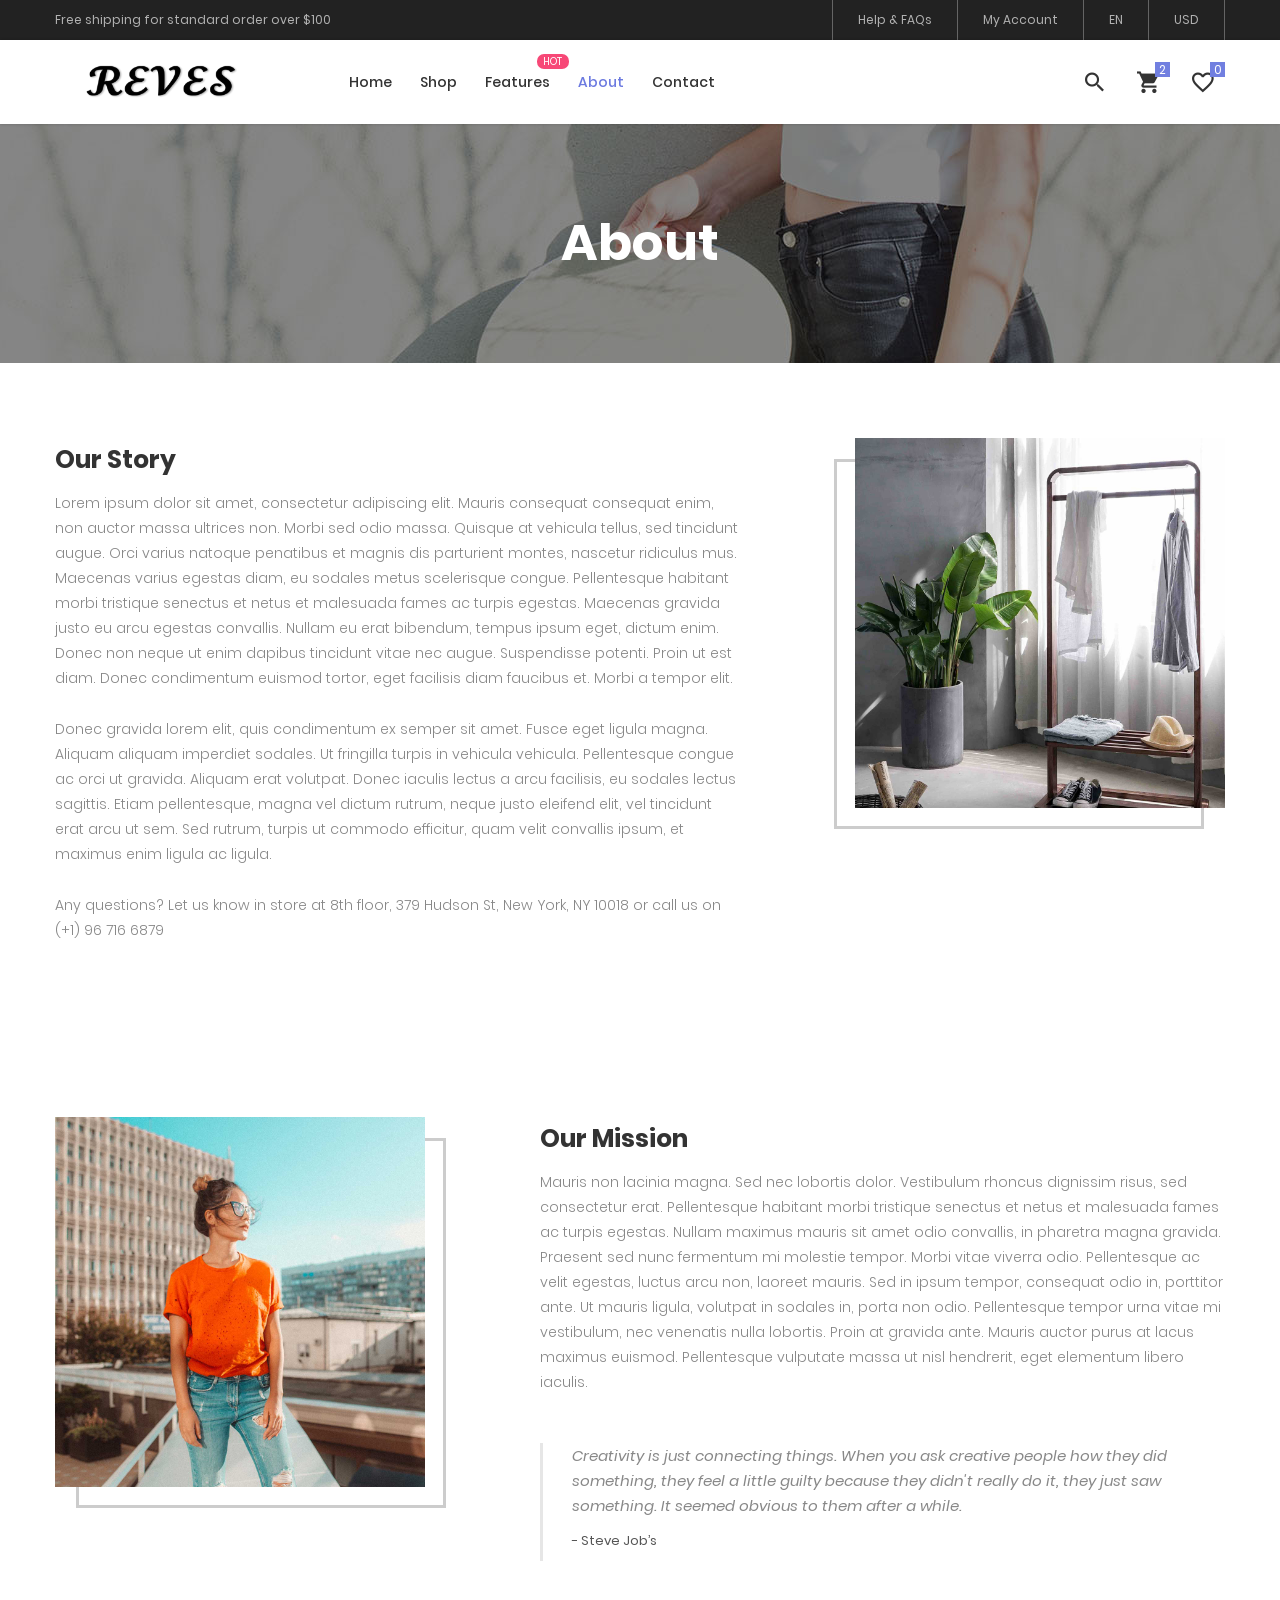
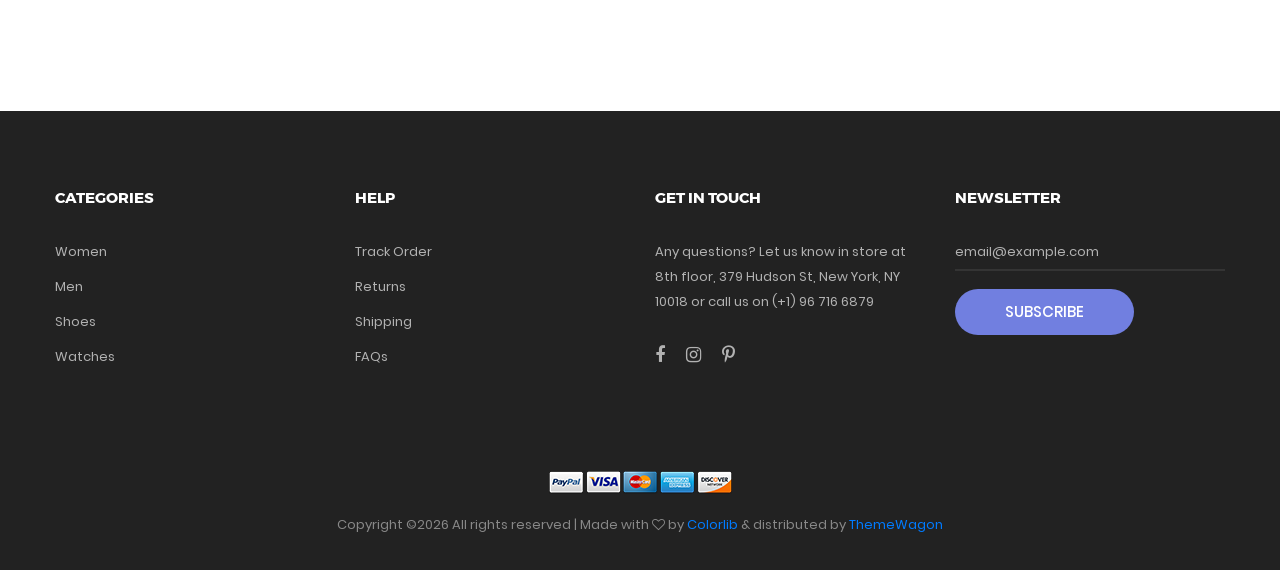
==== about.html @ f4c96cc5 "First Commit" ====
<!DOCTYPE html>
<html lang="en">
<head>
	<title>About</title>
	<meta charset="UTF-8">
	<meta name="viewport" content="width=device-width, initial-scale=1">
<!--===============================================================================================-->	
	<link rel="icon" type="image/png" href="images/icons/favicon.png"/>
<!--===============================================================================================-->
	<link rel="stylesheet" type="text/css" href="vendor/bootstrap/css/bootstrap.min.css">
<!--===============================================================================================-->
	<link rel="stylesheet" type="text/css" href="fonts/font-awesome-4.7.0/css/font-awesome.min.css">
<!--===============================================================================================-->
	<link rel="stylesheet" type="text/css" href="fonts/iconic/css/material-design-iconic-font.min.css">
<!--===============================================================================================-->
	<link rel="stylesheet" type="text/css" href="fonts/linearicons-v1.0.0/icon-font.min.css">
<!--===============================================================================================-->
	<link rel="stylesheet" type="text/css" href="vendor/animate/animate.css">
<!--===============================================================================================-->	
	<link rel="stylesheet" type="text/css" href="vendor/css-hamburgers/hamburgers.min.css">
<!--===============================================================================================-->
	<link rel="stylesheet" type="text/css" href="vendor/animsition/css/animsition.min.css">
<!--===============================================================================================-->
	<link rel="stylesheet" type="text/css" href="vendor/select2/select2.min.css">
<!--===============================================================================================-->
	<link rel="stylesheet" type="text/css" href="vendor/perfect-scrollbar/perfect-scrollbar.css">
<!--===============================================================================================-->
	<link rel="stylesheet" type="text/css" href="css/util.css">
	<link rel="stylesheet" type="text/css" href="css/main.css">
<!--===============================================================================================-->
</head>
<body class="animsition">
	
	<!-- Header -->
	<header class="header-v4">
		<!-- Header desktop -->
		<div class="container-menu-desktop">
			<!-- Topbar -->
			<div class="top-bar">
				<div class="content-topbar flex-sb-m h-full container">
					<div class="left-top-bar">
						Free shipping for standard order over $100
					</div>

					<div class="right-top-bar flex-w h-full">
						<a href="#" class="flex-c-m trans-04 p-lr-25">
							Help & FAQs
						</a>

						<a href="#" class="flex-c-m trans-04 p-lr-25">
							My Account
						</a>

						<a href="#" class="flex-c-m trans-04 p-lr-25">
							EN
						</a>

						<a href="#" class="flex-c-m trans-04 p-lr-25">
							USD
						</a>
					</div>
				</div>
			</div>

			<div class="wrap-menu-desktop how-shadow1">
				<nav class="limiter-menu-desktop container">
					
					<!-- Logo desktop -->		
					<a href="#" class="logo">
						<img src="images/icons/logo-01.png" alt="IMG-LOGO">
					</a>

					<!-- Menu desktop -->
					<div class="menu-desktop">
						<ul class="main-menu">
							<li>
								<a href="index.html">Home</a>
								<ul class="sub-menu">
									<li><a href="index.html">Homepage 1</a></li>
									<li><a href="home-02.html">Homepage 2</a></li>
									<li><a href="home-03.html">Homepage 3</a></li>
								</ul>
							</li>

							<li>
								<a href="product.html">Shop</a>
							</li>

							<li class="label1" data-label1="hot">
								<a href="shoping-cart.html">Features</a>
							</li>

							<li class="active-menu">
								<a href="about.html">About</a>
							</li>

							<li>
								<a href="contact.html">Contact</a>
							</li>
						</ul>
					</div>	

					<!-- Icon header -->
					<div class="wrap-icon-header flex-w flex-r-m">
						<div class="icon-header-item cl2 hov-cl1 trans-04 p-l-22 p-r-11 js-show-modal-search">
							<i class="zmdi zmdi-search"></i>
						</div>

						<div class="icon-header-item cl2 hov-cl1 trans-04 p-l-22 p-r-11 icon-header-noti js-show-cart" data-notify="2">
							<i class="zmdi zmdi-shopping-cart"></i>
						</div>

						<a href="#" class="icon-header-item cl2 hov-cl1 trans-04 p-l-22 p-r-11 icon-header-noti" data-notify="0">
							<i class="zmdi zmdi-favorite-outline"></i>
						</a>
					</div>
				</nav>
			</div>	
		</div>

		<!-- Header Mobile -->
		<div class="wrap-header-mobile">
			<!-- Logo moblie -->		
			<div class="logo-mobile">
				<a href="index.html"><img src="images/icons/logo-01.png" alt="IMG-LOGO"></a>
			</div>

			<!-- Icon header -->
			<div class="wrap-icon-header flex-w flex-r-m m-r-15">
				<div class="icon-header-item cl2 hov-cl1 trans-04 p-r-11 js-show-modal-search">
					<i class="zmdi zmdi-search"></i>
				</div>

				<div class="icon-header-item cl2 hov-cl1 trans-04 p-r-11 p-l-10 icon-header-noti js-show-cart" data-notify="2">
					<i class="zmdi zmdi-shopping-cart"></i>
				</div>

				<a href="#" class="dis-block icon-header-item cl2 hov-cl1 trans-04 p-r-11 p-l-10 icon-header-noti" data-notify="0">
					<i class="zmdi zmdi-favorite-outline"></i>
				</a>
			</div>

			<!-- Button show menu -->
			<div class="btn-show-menu-mobile hamburger hamburger--squeeze">
				<span class="hamburger-box">
					<span class="hamburger-inner"></span>
				</span>
			</div>
		</div>


		<!-- Menu Mobile -->
		<div class="menu-mobile">
			<ul class="topbar-mobile">
				<li>
					<div class="left-top-bar">
						Free shipping for standard order over $100
					</div>
				</li>

				<li>
					<div class="right-top-bar flex-w h-full">
						<a href="#" class="flex-c-m p-lr-10 trans-04">
							Help & FAQs
						</a>

						<a href="#" class="flex-c-m p-lr-10 trans-04">
							My Account
						</a>

						<a href="#" class="flex-c-m p-lr-10 trans-04">
							EN
						</a>

						<a href="#" class="flex-c-m p-lr-10 trans-04">
							USD
						</a>
					</div>
				</li>
			</ul>

			<ul class="main-menu-m">
				<li>
					<a href="index.html">Home</a>
					<ul class="sub-menu-m">
						<li><a href="index.html">Homepage 1</a></li>
						<li><a href="home-02.html">Homepage 2</a></li>
						<li><a href="home-03.html">Homepage 3</a></li>
					</ul>
					<span class="arrow-main-menu-m">
						<i class="fa fa-angle-right" aria-hidden="true"></i>
					</span>
				</li>

				<li>
					<a href="product.html">Shop</a>
				</li>

				<li>
					<a href="shoping-cart.html" class="label1 rs1" data-label1="hot">Features</a>
				</li>

				<li>
					<a href="blog.html">Blog</a>
				</li>

				<li>
					<a href="about.html">About</a>
				</li>

				<li>
					<a href="contact.html">Contact</a>
				</li>
			</ul>
		</div>

		<!-- Modal Search -->
		<div class="modal-search-header flex-c-m trans-04 js-hide-modal-search">
			<div class="container-search-header">
				<button class="flex-c-m btn-hide-modal-search trans-04 js-hide-modal-search">
					<img src="images/icons/icon-close2.png" alt="CLOSE">
				</button>

				<form class="wrap-search-header flex-w p-l-15">
					<button class="flex-c-m trans-04">
						<i class="zmdi zmdi-search"></i>
					</button>
					<input class="plh3" type="text" name="search" placeholder="Search...">
				</form>
			</div>
		</div>
	</header>

	<!-- Cart -->
	<div class="wrap-header-cart js-panel-cart">
		<div class="s-full js-hide-cart"></div>

		<div class="header-cart flex-col-l p-l-65 p-r-25">
			<div class="header-cart-title flex-w flex-sb-m p-b-8">
				<span class="mtext-103 cl2">
					Your Cart
				</span>

				<div class="fs-35 lh-10 cl2 p-lr-5 pointer hov-cl1 trans-04 js-hide-cart">
					<i class="zmdi zmdi-close"></i>
				</div>
			</div>
			
			<div class="header-cart-content flex-w js-pscroll">
				<ul class="header-cart-wrapitem w-full">
					<li class="header-cart-item flex-w flex-t m-b-12">
						<div class="header-cart-item-img">
							<img src="images/item-cart-01.jpg" alt="IMG">
						</div>

						<div class="header-cart-item-txt p-t-8">
							<a href="#" class="header-cart-item-name m-b-18 hov-cl1 trans-04">
								White Shirt Pleat
							</a>

							<span class="header-cart-item-info">
								1 x $19.00
							</span>
						</div>
					</li>

					<li class="header-cart-item flex-w flex-t m-b-12">
						<div class="header-cart-item-img">
							<img src="images/item-cart-02.jpg" alt="IMG">
						</div>

						<div class="header-cart-item-txt p-t-8">
							<a href="#" class="header-cart-item-name m-b-18 hov-cl1 trans-04">
								Converse All Star
							</a>

							<span class="header-cart-item-info">
								1 x $39.00
							</span>
						</div>
					</li>

					<li class="header-cart-item flex-w flex-t m-b-12">
						<div class="header-cart-item-img">
							<img src="images/item-cart-03.jpg" alt="IMG">
						</div>

						<div class="header-cart-item-txt p-t-8">
							<a href="#" class="header-cart-item-name m-b-18 hov-cl1 trans-04">
								Nixon Porter Leather
							</a>

							<span class="header-cart-item-info">
								1 x $17.00
							</span>
						</div>
					</li>
				</ul>
				
				<div class="w-full">
					<div class="header-cart-total w-full p-tb-40">
						Total: $75.00
					</div>

					<div class="header-cart-buttons flex-w w-full">
						<a href="shoping-cart.html" class="flex-c-m stext-101 cl0 size-107 bg3 bor2 hov-btn3 p-lr-15 trans-04 m-r-8 m-b-10">
							View Cart
						</a>

						<a href="shoping-cart.html" class="flex-c-m stext-101 cl0 size-107 bg3 bor2 hov-btn3 p-lr-15 trans-04 m-b-10">
							Check Out
						</a>
					</div>
				</div>
			</div>
		</div>
	</div>


	<!-- Title page -->
	<section class="bg-img1 txt-center p-lr-15 p-tb-92" style="background-image: url('images/bg-01.jpg');">
		<h2 class="ltext-105 cl0 txt-center">
			About
		</h2>
	</section>	


	<!-- Content page -->
	<section class="bg0 p-t-75 p-b-120">
		<div class="container">
			<div class="row p-b-148">
				<div class="col-md-7 col-lg-8">
					<div class="p-t-7 p-r-85 p-r-15-lg p-r-0-md">
						<h3 class="mtext-111 cl2 p-b-16">
							Our Story
						</h3>

						<p class="stext-113 cl6 p-b-26">
							Lorem ipsum dolor sit amet, consectetur adipiscing elit. Mauris consequat consequat enim, non auctor massa ultrices non. Morbi sed odio massa. Quisque at vehicula tellus, sed tincidunt augue. Orci varius natoque penatibus et magnis dis parturient montes, nascetur ridiculus mus. Maecenas varius egestas diam, eu sodales metus scelerisque congue. Pellentesque habitant morbi tristique senectus et netus et malesuada fames ac turpis egestas. Maecenas gravida justo eu arcu egestas convallis. Nullam eu erat bibendum, tempus ipsum eget, dictum enim. Donec non neque ut enim dapibus tincidunt vitae nec augue. Suspendisse potenti. Proin ut est diam. Donec condimentum euismod tortor, eget facilisis diam faucibus et. Morbi a tempor elit.
						</p>

						<p class="stext-113 cl6 p-b-26">
							Donec gravida lorem elit, quis condimentum ex semper sit amet. Fusce eget ligula magna. Aliquam aliquam imperdiet sodales. Ut fringilla turpis in vehicula vehicula. Pellentesque congue ac orci ut gravida. Aliquam erat volutpat. Donec iaculis lectus a arcu facilisis, eu sodales lectus sagittis. Etiam pellentesque, magna vel dictum rutrum, neque justo eleifend elit, vel tincidunt erat arcu ut sem. Sed rutrum, turpis ut commodo efficitur, quam velit convallis ipsum, et maximus enim ligula ac ligula. 
						</p>

						<p class="stext-113 cl6 p-b-26">
							Any questions? Let us know in store at 8th floor, 379 Hudson St, New York, NY 10018 or call us on (+1) 96 716 6879
						</p>
					</div>
				</div>

				<div class="col-11 col-md-5 col-lg-4 m-lr-auto">
					<div class="how-bor1 ">
						<div class="hov-img0">
							<img src="images/about-01.jpg" alt="IMG">
						</div>
					</div>
				</div>
			</div>
			
			<div class="row">
				<div class="order-md-2 col-md-7 col-lg-8 p-b-30">
					<div class="p-t-7 p-l-85 p-l-15-lg p-l-0-md">
						<h3 class="mtext-111 cl2 p-b-16">
							Our Mission
						</h3>

						<p class="stext-113 cl6 p-b-26">
							Mauris non lacinia magna. Sed nec lobortis dolor. Vestibulum rhoncus dignissim risus, sed consectetur erat. Pellentesque habitant morbi tristique senectus et netus et malesuada fames ac turpis egestas. Nullam maximus mauris sit amet odio convallis, in pharetra magna gravida. Praesent sed nunc fermentum mi molestie tempor. Morbi vitae viverra odio. Pellentesque ac velit egestas, luctus arcu non, laoreet mauris. Sed in ipsum tempor, consequat odio in, porttitor ante. Ut mauris ligula, volutpat in sodales in, porta non odio. Pellentesque tempor urna vitae mi vestibulum, nec venenatis nulla lobortis. Proin at gravida ante. Mauris auctor purus at lacus maximus euismod. Pellentesque vulputate massa ut nisl hendrerit, eget elementum libero iaculis.
						</p>

						<div class="bor16 p-l-29 p-b-9 m-t-22">
							<p class="stext-114 cl6 p-r-40 p-b-11">
								Creativity is just connecting things. When you ask creative people how they did something, they feel a little guilty because they didn't really do it, they just saw something. It seemed obvious to them after a while.
							</p>

							<span class="stext-111 cl8">
								- Steve Job’s 
							</span>
						</div>
					</div>
				</div>

				<div class="order-md-1 col-11 col-md-5 col-lg-4 m-lr-auto p-b-30">
					<div class="how-bor2">
						<div class="hov-img0">
							<img src="images/about-02.jpg" alt="IMG">
						</div>
					</div>
				</div>
			</div>
		</div>
	</section>	
	
		

	<!-- Footer -->
	<footer class="bg3 p-t-75 p-b-32">
		<div class="container">
			<div class="row">
				<div class="col-sm-6 col-lg-3 p-b-50">
					<h4 class="stext-301 cl0 p-b-30">
						Categories
					</h4>

					<ul>
						<li class="p-b-10">
							<a href="#" class="stext-107 cl7 hov-cl1 trans-04">
								Women
							</a>
						</li>

						<li class="p-b-10">
							<a href="#" class="stext-107 cl7 hov-cl1 trans-04">
								Men
							</a>
						</li>

						<li class="p-b-10">
							<a href="#" class="stext-107 cl7 hov-cl1 trans-04">
								Shoes
							</a>
						</li>

						<li class="p-b-10">
							<a href="#" class="stext-107 cl7 hov-cl1 trans-04">
								Watches
							</a>
						</li>
					</ul>
				</div>

				<div class="col-sm-6 col-lg-3 p-b-50">
					<h4 class="stext-301 cl0 p-b-30">
						Help
					</h4>

					<ul>
						<li class="p-b-10">
							<a href="#" class="stext-107 cl7 hov-cl1 trans-04">
								Track Order
							</a>
						</li>

						<li class="p-b-10">
							<a href="#" class="stext-107 cl7 hov-cl1 trans-04">
								Returns 
							</a>
						</li>

						<li class="p-b-10">
							<a href="#" class="stext-107 cl7 hov-cl1 trans-04">
								Shipping
							</a>
						</li>

						<li class="p-b-10">
							<a href="#" class="stext-107 cl7 hov-cl1 trans-04">
								FAQs
							</a>
						</li>
					</ul>
				</div>

				<div class="col-sm-6 col-lg-3 p-b-50">
					<h4 class="stext-301 cl0 p-b-30">
						GET IN TOUCH
					</h4>

					<p class="stext-107 cl7 size-201">
						Any questions? Let us know in store at 8th floor, 379 Hudson St, New York, NY 10018 or call us on (+1) 96 716 6879
					</p>

					<div class="p-t-27">
						<a href="#" class="fs-18 cl7 hov-cl1 trans-04 m-r-16">
							<i class="fa fa-facebook"></i>
						</a>

						<a href="#" class="fs-18 cl7 hov-cl1 trans-04 m-r-16">
							<i class="fa fa-instagram"></i>
						</a>

						<a href="#" class="fs-18 cl7 hov-cl1 trans-04 m-r-16">
							<i class="fa fa-pinterest-p"></i>
						</a>
					</div>
				</div>

				<div class="col-sm-6 col-lg-3 p-b-50">
					<h4 class="stext-301 cl0 p-b-30">
						Newsletter
					</h4>

					<form>
						<div class="wrap-input1 w-full p-b-4">
							<input class="input1 bg-none plh1 stext-107 cl7" type="text" name="email" placeholder="email@example.com">
							<div class="focus-input1 trans-04"></div>
						</div>

						<div class="p-t-18">
							<button class="flex-c-m stext-101 cl0 size-103 bg1 bor1 hov-btn2 p-lr-15 trans-04">
								Subscribe
							</button>
						</div>
					</form>
				</div>
			</div>

			<div class="p-t-40">
				<div class="flex-c-m flex-w p-b-18">
					<a href="#" class="m-all-1">
						<img src="images/icons/icon-pay-01.png" alt="ICON-PAY">
					</a>

					<a href="#" class="m-all-1">
						<img src="images/icons/icon-pay-02.png" alt="ICON-PAY">
					</a>

					<a href="#" class="m-all-1">
						<img src="images/icons/icon-pay-03.png" alt="ICON-PAY">
					</a>

					<a href="#" class="m-all-1">
						<img src="images/icons/icon-pay-04.png" alt="ICON-PAY">
					</a>

					<a href="#" class="m-all-1">
						<img src="images/icons/icon-pay-05.png" alt="ICON-PAY">
					</a>
				</div>

				<p class="stext-107 cl6 txt-center">
					<!-- Link back to Colorlib can't be removed. Template is licensed under CC BY 3.0. -->
Copyright &copy;<script>document.write(new Date().getFullYear());</script> All rights reserved | Made with <i class="fa fa-heart-o" aria-hidden="true"></i> by <a href="https://colorlib.com" target="_blank">Colorlib</a> &amp; distributed by <a href="https://themewagon.com" target="_blank">ThemeWagon</a>
<!-- Link back to Colorlib can't be removed. Template is licensed under CC BY 3.0. -->

				</p>
			</div>
		</div>
	</footer>


	<!-- Back to top -->
	<div class="btn-back-to-top" id="myBtn">
		<span class="symbol-btn-back-to-top">
			<i class="zmdi zmdi-chevron-up"></i>
		</span>
	</div>

<!--===============================================================================================-->	
	<script src="vendor/jquery/jquery-3.2.1.min.js"></script>
<!--===============================================================================================-->
	<script src="vendor/animsition/js/animsition.min.js"></script>
<!--===============================================================================================-->
	<script src="vendor/bootstrap/js/popper.js"></script>
	<script src="vendor/bootstrap/js/bootstrap.min.js"></script>
<!--===============================================================================================-->
	<script src="vendor/select2/select2.min.js"></script>
	<script>
		$(".js-select2").each(function(){
			$(this).select2({
				minimumResultsForSearch: 20,
				dropdownParent: $(this).next('.dropDownSelect2')
			});
		})
	</script>
<!--===============================================================================================-->
	<script src="vendor/MagnificPopup/jquery.magnific-popup.min.js"></script>
<!--===============================================================================================-->
	<script src="vendor/perfect-scrollbar/perfect-scrollbar.min.js"></script>
	<script>
		$('.js-pscroll').each(function(){
			$(this).css('position','relative');
			$(this).css('overflow','hidden');
			var ps = new PerfectScrollbar(this, {
				wheelSpeed: 1,
				scrollingThreshold: 1000,
				wheelPropagation: false,
			});

			$(window).on('resize', function(){
				ps.update();
			})
		});
	</script>
<!--===============================================================================================-->
	<script src="js/main.js"></script>
	
</body>
</html>
---- fonts/iconic/css/material-design-iconic-font.min.css ----
@font-face{font-family:Material-Design-Iconic-Font;src:url(../fonts/Material-Design-Iconic-Font.woff2?v=2.2.0) format('woff2'),url(../fonts/Material-Design-Iconic-Font.woff?v=2.2.0) format('woff'),url(../fonts/Material-Design-Iconic-Font.ttf?v=2.2.0) format('truetype')}.zmdi{display:inline-block;font:normal normal normal 14px/1 'Material-Design-Iconic-Font';font-size:inherit;text-rendering:auto;-webkit-font-smoothing:antialiased;-moz-osx-font-smoothing:grayscale}.zmdi-hc-lg{font-size:1.33333333em;line-height:.75em;vertical-align:-15%}.zmdi-hc-2x{font-size:2em}.zmdi-hc-3x{font-size:3em}.zmdi-hc-4x{font-size:4em}.zmdi-hc-5x{font-size:5em}.zmdi-hc-fw{width:1.28571429em;text-align:center}.zmdi-hc-ul{padding-left:0;margin-left:2.14285714em;list-style-type:none}.zmdi-hc-ul>li{position:relative}.zmdi-hc-li{position:absolute;left:-2.14285714em;width:2.14285714em;top:.14285714em;text-align:center}.zmdi-hc-li.zmdi-hc-lg{left:-1.85714286em}.zmdi-hc-border{padding:.1em .25em;border:solid .1em #9e9e9e;border-radius:2px}.zmdi-hc-border-circle{padding:.1em .25em;border:solid .1em #9e9e9e;border-radius:50%}.zmdi.pull-left{float:left;margin-right:.15em}.zmdi.pull-right{float:right;margin-left:.15em}.zmdi-hc-spin{-webkit-animation:zmdi-spin 1.5s infinite linear;animation:zmdi-spin 1.5s infinite linear}.zmdi-hc-spin-reverse{-webkit-animation:zmdi-spin-reverse 1.5s infinite linear;animation:zmdi-spin-reverse 1.5s infinite linear}@-webkit-keyframes zmdi-spin{0%{-webkit-transform:rotate(0deg);transform:rotate(0deg)}100%{-webkit-transform:rotate(359deg);transform:rotate(359deg)}}@keyframes zmdi-spin{0%{-webkit-transform:rotate(0deg);transform:rotate(0deg)}100%{-webkit-transform:rotate(359deg);transform:rotate(359deg)}}@-webkit-keyframes zmdi-spin-reverse{0%{-webkit-transform:rotate(0deg);transform:rotate(0deg)}100%{-webkit-transform:rotate(-359deg);transform:rotate(-359deg)}}@keyframes zmdi-spin-reverse{0%{-webkit-transform:rotate(0deg);transform:rotate(0deg)}100%{-webkit-transform:rotate(-359deg);transform:rotate(-359deg)}}.zmdi-hc-rotate-90{-webkit-transform:rotate(90deg);-ms-transform:rotate(90deg);transform:rotate(90deg)}.zmdi-hc-rotate-180{-webkit-transform:rotate(180deg);-ms-transform:rotate(180deg);transform:rotate(180deg)}.zmdi-hc-rotate-270{-webkit-transform:rotate(270deg);-ms-transform:rotate(270deg);transform:rotate(270deg)}.zmdi-hc-flip-horizontal{-webkit-transform:scale(-1,1);-ms-transform:scale(-1,1);transform:scale(-1,1)}.zmdi-hc-flip-vertical{-webkit-transform:scale(1,-1);-ms-transform:scale(1,-1);transform:scale(1,-1)}.zmdi-hc-stack{position:relative;display:inline-block;width:2em;height:2em;line-height:2em;vertical-align:middle}.zmdi-hc-stack-1x,.zmdi-hc-stack-2x{position:absolute;left:0;width:100%;text-align:center}.zmdi-hc-stack-1x{line-height:inherit}.zmdi-hc-stack-2x{font-size:2em}.zmdi-hc-inverse{color:#fff}.zmdi-3d-rotation:before{content:'\f101'}.zmdi-airplane-off:before{content:'\f102'}.zmdi-airplane:before{content:'\f103'}.zmdi-album:before{content:'\f104'}.zmdi-archive:before{content:'\f105'}.zmdi-assignment-account:before{content:'\f106'}.zmdi-assignment-alert:before{content:'\f107'}.zmdi-assignment-check:before{content:'\f108'}.zmdi-assignment-o:before{content:'\f109'}.zmdi-assignment-return:before{content:'\f10a'}.zmdi-assignment-returned:before{content:'\f10b'}.zmdi-assignment:before{content:'\f10c'}.zmdi-attachment-alt:before{content:'\f10d'}.zmdi-attachment:before{content:'\f10e'}.zmdi-audio:before{content:'\f10f'}.zmdi-badge-check:before{content:'\f110'}.zmdi-balance-wallet:before{content:'\f111'}.zmdi-balance:before{content:'\f112'}.zmdi-battery-alert:before{content:'\f113'}.zmdi-battery-flash:before{content:'\f114'}.zmdi-battery-unknown:before{content:'\f115'}.zmdi-battery:before{content:'\f116'}.zmdi-bike:before{content:'\f117'}.zmdi-block-alt:before{content:'\f118'}.zmdi-block:before{content:'\f119'}.zmdi-boat:before{content:'\f11a'}.zmdi-book-image:before{content:'\f11b'}.zmdi-book:before{content:'\f11c'}.zmdi-bookmark-outline:before{content:'\f11d'}.zmdi-bookmark:before{content:'\f11e'}.zmdi-brush:before{content:'\f11f'}.zmdi-bug:before{content:'\f120'}.zmdi-bus:before{content:'\f121'}.zmdi-cake:before{content:'\f122'}.zmdi-car-taxi:before{content:'\f123'}.zmdi-car-wash:before{content:'\f124'}.zmdi-car:before{content:'\f125'}.zmdi-card-giftcard:before{content:'\f126'}.zmdi-card-membership:before{content:'\f127'}.zmdi-card-travel:before{content:'\f128'}.zmdi-card:before{content:'\f129'}.zmdi-case-check:before{content:'\f12a'}.zmdi-case-download:before{content:'\f12b'}.zmdi-case-play:before{content:'\f12c'}.zmdi-case:before{content:'\f12d'}.zmdi-cast-connected:before{content:'\f12e'}.zmdi-cast:before{content:'\f12f'}.zmdi-chart-donut:before{content:'\f130'}.zmdi-chart:before{content:'\f131'}.zmdi-city-alt:before{content:'\f132'}.zmdi-city:before{content:'\f133'}.zmdi-close-circle-o:before{content:'\f134'}.zmdi-close-circle:before{content:'\f135'}.zmdi-close:before{content:'\f136'}.zmdi-cocktail:before{content:'\f137'}.zmdi-code-setting:before{content:'\f138'}.zmdi-code-smartphone:before{content:'\f139'}.zmdi-code:before{content:'\f13a'}.zmdi-coffee:before{content:'\f13b'}.zmdi-collection-bookmark:before{content:'\f13c'}.zmdi-collection-case-play:before{content:'\f13d'}.zmdi-collection-folder-image:before{content:'\f13e'}.zmdi-collection-image-o:before{content:'\f13f'}.zmdi-collection-image:before{content:'\f140'}.zmdi-collection-item-1:before{content:'\f141'}.zmdi-collection-item-2:before{content:'\f142'}.zmdi-collection-item-3:before{content:'\f143'}.zmdi-collection-item-4:before{content:'\f144'}.zmdi-collection-item-5:before{content:'\f145'}.zmdi-collection-item-6:before{content:'\f146'}.zmdi-collection-item-7:before{content:'\f147'}.zmdi-collection-item-8:before{content:'\f148'}.zmdi-collection-item-9-plus:before{content:'\f149'}.zmdi-collection-item-9:before{content:'\f14a'}.zmdi-collection-item:before{content:'\f14b'}.zmdi-collection-music:before{content:'\f14c'}.zmdi-collection-pdf:before{content:'\f14d'}.zmdi-collection-plus:before{content:'\f14e'}.zmdi-collection-speaker:before{content:'\f14f'}.zmdi-collection-text:before{content:'\f150'}.zmdi-collection-video:before{content:'\f151'}.zmdi-compass:before{content:'\f152'}.zmdi-cutlery:before{content:'\f153'}.zmdi-delete:before{content:'\f154'}.zmdi-dialpad:before{content:'\f155'}.zmdi-dns:before{content:'\f156'}.zmdi-drink:before{content:'\f157'}.zmdi-edit:before{content:'\f158'}.zmdi-email-open:before{content:'\f159'}.zmdi-email:before{content:'\f15a'}.zmdi-eye-off:before{content:'\f15b'}.zmdi-eye:before{content:'\f15c'}.zmdi-eyedropper:before{content:'\f15d'}.zmdi-favorite-outline:before{content:'\f15e'}.zmdi-favorite:before{content:'\f15f'}.zmdi-filter-list:before{content:'\f160'}.zmdi-fire:before{content:'\f161'}.zmdi-flag:before{content:'\f162'}.zmdi-flare:before{content:'\f163'}.zmdi-flash-auto:before{content:'\f164'}.zmdi-flash-off:before{content:'\f165'}.zmdi-flash:before{content:'\f166'}.zmdi-flip:before{content:'\f167'}.zmdi-flower-alt:before{content:'\f168'}.zmdi-flower:before{content:'\f169'}.zmdi-font:before{content:'\f16a'}.zmdi-fullscreen-alt:before{content:'\f16b'}.zmdi-fullscreen-exit:before{content:'\f16c'}.zmdi-fullscreen:before{content:'\f16d'}.zmdi-functions:before{content:'\f16e'}.zmdi-gas-station:before{content:'\f16f'}.zmdi-gesture:before{content:'\f170'}.zmdi-globe-alt:before{content:'\f171'}.zmdi-globe-lock:before{content:'\f172'}.zmdi-globe:before{content:'\f173'}.zmdi-graduation-cap:before{content:'\f174'}.zmdi-home:before{content:'\f175'}.zmdi-hospital-alt:before{content:'\f176'}.zmdi-hospital:before{content:'\f177'}.zmdi-hotel:before{content:'\f178'}.zmdi-hourglass-alt:before{content:'\f179'}.zmdi-hourglass-outline:before{content:'\f17a'}.zmdi-hourglass:before{content:'\f17b'}.zmdi-http:before{content:'\f17c'}.zmdi-image-alt:before{content:'\f17d'}.zmdi-image-o:before{content:'\f17e'}.zmdi-image:before{content:'\f17f'}.zmdi-inbox:before{content:'\f180'}.zmdi-invert-colors-off:before{content:'\f181'}.zmdi-invert-colors:before{content:'\f182'}.zmdi-key:before{content:'\f183'}.zmdi-label-alt-outline:before{content:'\f184'}.zmdi-label-alt:before{content:'\f185'}.zmdi-label-heart:before{content:'\f186'}.zmdi-label:before{content:'\f187'}.zmdi-labels:before{content:'\f188'}.zmdi-lamp:before{content:'\f189'}.zmdi-landscape:before{content:'\f18a'}.zmdi-layers-off:before{content:'\f18b'}.zmdi-layers:before{content:'\f18c'}.zmdi-library:before{content:'\f18d'}.zmdi-link:before{content:'\f18e'}.zmdi-lock-open:before{content:'\f18f'}.zmdi-lock-outline:before{content:'\f190'}.zmdi-lock:before{content:'\f191'}.zmdi-mail-reply-all:before{content:'\f192'}.zmdi-mail-reply:before{content:'\f193'}.zmdi-mail-send:before{content:'\f194'}.zmdi-mall:before{content:'\f195'}.zmdi-map:before{content:'\f196'}.zmdi-menu:before{content:'\f197'}.zmdi-money-box:before{content:'\f198'}.zmdi-money-off:before{content:'\f199'}.zmdi-money:before{content:'\f19a'}.zmdi-more-vert:before{content:'\f19b'}.zmdi-more:before{content:'\f19c'}.zmdi-movie-alt:before{content:'\f19d'}.zmdi-movie:before{content:'\f19e'}.zmdi-nature-people:before{content:'\f19f'}.zmdi-nature:before{content:'\f1a0'}.zmdi-navigation:before{content:'\f1a1'}.zmdi-open-in-browser:before{content:'\f1a2'}.zmdi-open-in-new:before{content:'\f1a3'}.zmdi-palette:before{content:'\f1a4'}.zmdi-parking:before{content:'\f1a5'}.zmdi-pin-account:before{content:'\f1a6'}.zmdi-pin-assistant:before{content:'\f1a7'}.zmdi-pin-drop:before{content:'\f1a8'}.zmdi-pin-help:before{content:'\f1a9'}.zmdi-pin-off:before{content:'\f1aa'}.zmdi-pin:before{content:'\f1ab'}.zmdi-pizza:before{content:'\f1ac'}.zmdi-plaster:before{content:'\f1ad'}.zmdi-power-setting:before{content:'\f1ae'}.zmdi-power:before{content:'\f1af'}.zmdi-print:before{content:'\f1b0'}.zmdi-puzzle-piece:before{content:'\f1b1'}.zmdi-quote:before{content:'\f1b2'}.zmdi-railway:before{content:'\f1b3'}.zmdi-receipt:before{content:'\f1b4'}.zmdi-refresh-alt:before{content:'\f1b5'}.zmdi-refresh-sync-alert:before{content:'\f1b6'}.zmdi-refresh-sync-off:before{content:'\f1b7'}.zmdi-refresh-sync:before{content:'\f1b8'}.zmdi-refresh:before{content:'\f1b9'}.zmdi-roller:before{content:'\f1ba'}.zmdi-ruler:before{content:'\f1bb'}.zmdi-scissors:before{content:'\f1bc'}.zmdi-screen-rotation-lock:before{content:'\f1bd'}.zmdi-screen-rotation:before{content:'\f1be'}.zmdi-search-for:before{content:'\f1bf'}.zmdi-search-in-file:before{content:'\f1c0'}.zmdi-search-in-page:before{content:'\f1c1'}.zmdi-search-replace:before{content:'\f1c2'}.zmdi-search:before{content:'\f1c3'}.zmdi-seat:before{content:'\f1c4'}.zmdi-settings-square:before{content:'\f1c5'}.zmdi-settings:before{content:'\f1c6'}.zmdi-shield-check:before{content:'\f1c7'}.zmdi-shield-security:before{content:'\f1c8'}.zmdi-shopping-basket:before{content:'\f1c9'}.zmdi-shopping-cart-plus:before{content:'\f1ca'}.zmdi-shopping-cart:before{content:'\f1cb'}.zmdi-sign-in:before{content:'\f1cc'}.zmdi-sort-amount-asc:before{content:'\f1cd'}.zmdi-sort-amount-desc:before{content:'\f1ce'}.zmdi-sort-asc:before{content:'\f1cf'}.zmdi-sort-desc:before{content:'\f1d0'}.zmdi-spellcheck:before{content:'\f1d1'}.zmdi-storage:before{content:'\f1d2'}.zmdi-store-24:before{content:'\f1d3'}.zmdi-store:before{content:'\f1d4'}.zmdi-subway:before{content:'\f1d5'}.zmdi-sun:before{content:'\f1d6'}.zmdi-tab-unselected:before{content:'\f1d7'}.zmdi-tab:before{content:'\f1d8'}.zmdi-tag-close:before{content:'\f1d9'}.zmdi-tag-more:before{content:'\f1da'}.zmdi-tag:before{content:'\f1db'}.zmdi-thumb-down:before{content:'\f1dc'}.zmdi-thumb-up-down:before{content:'\f1dd'}.zmdi-thumb-up:before{content:'\f1de'}.zmdi-ticket-star:before{content:'\f1df'}.zmdi-toll:before{content:'\f1e0'}.zmdi-toys:before{content:'\f1e1'}.zmdi-traffic:before{content:'\f1e2'}.zmdi-translate:before{content:'\f1e3'}.zmdi-triangle-down:before{content:'\f1e4'}.zmdi-triangle-up:before{content:'\f1e5'}.zmdi-truck:before{content:'\f1e6'}.zmdi-turning-sign:before{content:'\f1e7'}.zmdi-wallpaper:before{content:'\f1e8'}.zmdi-washing-machine:before{content:'\f1e9'}.zmdi-window-maximize:before{content:'\f1ea'}.zmdi-window-minimize:before{content:'\f1eb'}.zmdi-window-restore:before{content:'\f1ec'}.zmdi-wrench:before{content:'\f1ed'}.zmdi-zoom-in:before{content:'\f1ee'}.zmdi-zoom-out:before{content:'\f1ef'}.zmdi-alert-circle-o:before{content:'\f1f0'}.zmdi-alert-circle:before{content:'\f1f1'}.zmdi-alert-octagon:before{content:'\f1f2'}.zmdi-alert-polygon:before{content:'\f1f3'}.zmdi-alert-triangle:before{content:'\f1f4'}.zmdi-help-outline:before{content:'\f1f5'}.zmdi-help:before{content:'\f1f6'}.zmdi-info-outline:before{content:'\f1f7'}.zmdi-info:before{content:'\f1f8'}.zmdi-notifications-active:before{content:'\f1f9'}.zmdi-notifications-add:before{content:'\f1fa'}.zmdi-notifications-none:before{content:'\f1fb'}.zmdi-notifications-off:before{content:'\f1fc'}.zmdi-notifications-paused:before{content:'\f1fd'}.zmdi-notifications:before{content:'\f1fe'}.zmdi-account-add:before{content:'\f1ff'}.zmdi-account-box-mail:before{content:'\f200'}.zmdi-account-box-o:before{content:'\f201'}.zmdi-account-box-phone:before{content:'\f202'}.zmdi-account-box:before{content:'\f203'}.zmdi-account-calendar:before{content:'\f204'}.zmdi-account-circle:before{content:'\f205'}.zmdi-account-o:before{content:'\f206'}.zmdi-account:before{content:'\f207'}.zmdi-accounts-add:before{content:'\f208'}.zmdi-accounts-alt:before{content:'\f209'}.zmdi-accounts-list-alt:before{content:'\f20a'}.zmdi-accounts-list:before{content:'\f20b'}.zmdi-accounts-outline:before{content:'\f20c'}.zmdi-accounts:before{content:'\f20d'}.zmdi-face:before{content:'\f20e'}.zmdi-female:before{content:'\f20f'}.zmdi-male-alt:before{content:'\f210'}.zmdi-male-female:before{content:'\f211'}.zmdi-male:before{content:'\f212'}.zmdi-mood-bad:before{content:'\f213'}.zmdi-mood:before{content:'\f214'}.zmdi-run:before{content:'\f215'}.zmdi-walk:before{content:'\f216'}.zmdi-cloud-box:before{content:'\f217'}.zmdi-cloud-circle:before{content:'\f218'}.zmdi-cloud-done:before{content:'\f219'}.zmdi-cloud-download:before{content:'\f21a'}.zmdi-cloud-off:before{content:'\f21b'}.zmdi-cloud-outline-alt:before{content:'\f21c'}.zmdi-cloud-outline:before{content:'\f21d'}.zmdi-cloud-upload:before{content:'\f21e'}.zmdi-cloud:before{content:'\f21f'}.zmdi-download:before{content:'\f220'}.zmdi-file-plus:before{content:'\f221'}.zmdi-file-text:before{content:'\f222'}.zmdi-file:before{content:'\f223'}.zmdi-folder-outline:before{content:'\f224'}.zmdi-folder-person:before{content:'\f225'}.zmdi-folder-star-alt:before{content:'\f226'}.zmdi-folder-star:before{content:'\f227'}.zmdi-folder:before{content:'\f228'}.zmdi-gif:before{content:'\f229'}.zmdi-upload:before{content:'\f22a'}.zmdi-border-all:before{content:'\f22b'}.zmdi-border-bottom:before{content:'\f22c'}.zmdi-border-clear:before{content:'\f22d'}.zmdi-border-color:before{content:'\f22e'}.zmdi-border-horizontal:before{content:'\f22f'}.zmdi-border-inner:before{content:'\f230'}.zmdi-border-left:before{content:'\f231'}.zmdi-border-outer:before{content:'\f232'}.zmdi-border-right:before{content:'\f233'}.zmdi-border-style:before{content:'\f234'}.zmdi-border-top:before{content:'\f235'}.zmdi-border-vertical:before{content:'\f236'}.zmdi-copy:before{content:'\f237'}.zmdi-crop:before{content:'\f238'}.zmdi-format-align-center:before{content:'\f239'}.zmdi-format-align-justify:before{content:'\f23a'}.zmdi-format-align-left:before{content:'\f23b'}.zmdi-format-align-right:before{content:'\f23c'}.zmdi-format-bold:before{content:'\f23d'}.zmdi-format-clear-all:before{content:'\f23e'}.zmdi-format-clear:before{content:'\f23f'}.zmdi-format-color-fill:before{content:'\f240'}.zmdi-format-color-reset:before{content:'\f241'}.zmdi-format-color-text:before{content:'\f242'}.zmdi-format-indent-decrease:before{content:'\f243'}.zmdi-format-indent-increase:before{content:'\f244'}.zmdi-format-italic:before{content:'\f245'}.zmdi-format-line-spacing:before{content:'\f246'}.zmdi-format-list-bulleted:before{content:'\f247'}.zmdi-format-list-numbered:before{content:'\f248'}.zmdi-format-ltr:before{content:'\f249'}.zmdi-format-rtl:before{content:'\f24a'}.zmdi-format-size:before{content:'\f24b'}.zmdi-format-strikethrough-s:before{content:'\f24c'}.zmdi-format-strikethrough:before{content:'\f24d'}.zmdi-format-subject:before{content:'\f24e'}.zmdi-format-underlined:before{content:'\f24f'}.zmdi-format-valign-bottom:before{content:'\f250'}.zmdi-format-valign-center:before{content:'\f251'}.zmdi-format-valign-top:before{content:'\f252'}.zmdi-redo:before{content:'\f253'}.zmdi-select-all:before{content:'\f254'}.zmdi-space-bar:before{content:'\f255'}.zmdi-text-format:before{content:'\f256'}.zmdi-transform:before{content:'\f257'}.zmdi-undo:before{content:'\f258'}.zmdi-wrap-text:before{content:'\f259'}.zmdi-comment-alert:before{content:'\f25a'}.zmdi-comment-alt-text:before{content:'\f25b'}.zmdi-comment-alt:before{content:'\f25c'}.zmdi-comment-edit:before{content:'\f25d'}.zmdi-comment-image:before{content:'\f25e'}.zmdi-comment-list:before{content:'\f25f'}.zmdi-comment-more:before{content:'\f260'}.zmdi-comment-outline:before{content:'\f261'}.zmdi-comment-text-alt:before{content:'\f262'}.zmdi-comment-text:before{content:'\f263'}.zmdi-comment-video:before{content:'\f264'}.zmdi-comment:before{content:'\f265'}.zmdi-comments:before{content:'\f266'}.zmdi-check-all:before{content:'\f267'}.zmdi-check-circle-u:before{content:'\f268'}.zmdi-check-circle:before{content:'\f269'}.zmdi-check-square:before{content:'\f26a'}.zmdi-check:before{content:'\f26b'}.zmdi-circle-o:before{content:'\f26c'}.zmdi-circle:before{content:'\f26d'}.zmdi-dot-circle-alt:before{content:'\f26e'}.zmdi-dot-circle:before{content:'\f26f'}.zmdi-minus-circle-outline:before{content:'\f270'}.zmdi-minus-circle:before{content:'\f271'}.zmdi-minus-square:before{content:'\f272'}.zmdi-minus:before{content:'\f273'}.zmdi-plus-circle-o-duplicate:before{content:'\f274'}.zmdi-plus-circle-o:before{content:'\f275'}.zmdi-plus-circle:before{content:'\f276'}.zmdi-plus-square:before{content:'\f277'}.zmdi-plus:before{content:'\f278'}.zmdi-square-o:before{content:'\f279'}.zmdi-star-circle:before{content:'\f27a'}.zmdi-star-half:before{content:'\f27b'}.zmdi-star-outline:before{content:'\f27c'}.zmdi-star:before{content:'\f27d'}.zmdi-bluetooth-connected:before{content:'\f27e'}.zmdi-bluetooth-off:before{content:'\f27f'}.zmdi-bluetooth-search:before{content:'\f280'}.zmdi-bluetooth-setting:before{content:'\f281'}.zmdi-bluetooth:before{content:'\f282'}.zmdi-camera-add:before{content:'\f283'}.zmdi-camera-alt:before{content:'\f284'}.zmdi-camera-bw:before{content:'\f285'}.zmdi-camera-front:before{content:'\f286'}.zmdi-camera-mic:before{content:'\f287'}.zmdi-camera-party-mode:before{content:'\f288'}.zmdi-camera-rear:before{content:'\f289'}.zmdi-camera-roll:before{content:'\f28a'}.zmdi-camera-switch:before{content:'\f28b'}.zmdi-camera:before{content:'\f28c'}.zmdi-card-alert:before{content:'\f28d'}.zmdi-card-off:before{content:'\f28e'}.zmdi-card-sd:before{content:'\f28f'}.zmdi-card-sim:before{content:'\f290'}.zmdi-desktop-mac:before{content:'\f291'}.zmdi-desktop-windows:before{content:'\f292'}.zmdi-device-hub:before{content:'\f293'}.zmdi-devices-off:before{content:'\f294'}.zmdi-devices:before{content:'\f295'}.zmdi-dock:before{content:'\f296'}.zmdi-floppy:before{content:'\f297'}.zmdi-gamepad:before{content:'\f298'}.zmdi-gps-dot:before{content:'\f299'}.zmdi-gps-off:before{content:'\f29a'}.zmdi-gps:before{content:'\f29b'}.zmdi-headset-mic:before{content:'\f29c'}.zmdi-headset:before{content:'\f29d'}.zmdi-input-antenna:before{content:'\f29e'}.zmdi-input-composite:before{content:'\f29f'}.zmdi-input-hdmi:before{content:'\f2a0'}.zmdi-input-power:before{content:'\f2a1'}.zmdi-input-svideo:before{content:'\f2a2'}.zmdi-keyboard-hide:before{content:'\f2a3'}.zmdi-keyboard:before{content:'\f2a4'}.zmdi-laptop-chromebook:before{content:'\f2a5'}.zmdi-laptop-mac:before{content:'\f2a6'}.zmdi-laptop:before{content:'\f2a7'}.zmdi-mic-off:before{content:'\f2a8'}.zmdi-mic-outline:before{content:'\f2a9'}.zmdi-mic-setting:before{content:'\f2aa'}.zmdi-mic:before{content:'\f2ab'}.zmdi-mouse:before{content:'\f2ac'}.zmdi-network-alert:before{content:'\f2ad'}.zmdi-network-locked:before{content:'\f2ae'}.zmdi-network-off:before{content:'\f2af'}.zmdi-network-outline:before{content:'\f2b0'}.zmdi-network-setting:before{content:'\f2b1'}.zmdi-network:before{content:'\f2b2'}.zmdi-phone-bluetooth:before{content:'\f2b3'}.zmdi-phone-end:before{content:'\f2b4'}.zmdi-phone-forwarded:before{content:'\f2b5'}.zmdi-phone-in-talk:before{content:'\f2b6'}.zmdi-phone-locked:before{content:'\f2b7'}.zmdi-phone-missed:before{content:'\f2b8'}.zmdi-phone-msg:before{content:'\f2b9'}.zmdi-phone-paused:before{content:'\f2ba'}.zmdi-phone-ring:before{content:'\f2bb'}.zmdi-phone-setting:before{content:'\f2bc'}.zmdi-phone-sip:before{content:'\f2bd'}.zmdi-phone:before{content:'\f2be'}.zmdi-portable-wifi-changes:before{content:'\f2bf'}.zmdi-portable-wifi-off:before{content:'\f2c0'}.zmdi-portable-wifi:before{content:'\f2c1'}.zmdi-radio:before{content:'\f2c2'}.zmdi-reader:before{content:'\f2c3'}.zmdi-remote-control-alt:before{content:'\f2c4'}.zmdi-remote-control:before{content:'\f2c5'}.zmdi-router:before{content:'\f2c6'}.zmdi-scanner:before{content:'\f2c7'}.zmdi-smartphone-android:before{content:'\f2c8'}.zmdi-smartphone-download:before{content:'\f2c9'}.zmdi-smartphone-erase:before{content:'\f2ca'}.zmdi-smartphone-info:before{content:'\f2cb'}.zmdi-smartphone-iphone:before{content:'\f2cc'}.zmdi-smartphone-landscape-lock:before{content:'\f2cd'}.zmdi-smartphone-landscape:before{content:'\f2ce'}.zmdi-smartphone-lock:before{content:'\f2cf'}.zmdi-smartphone-portrait-lock:before{content:'\f2d0'}.zmdi-smartphone-ring:before{content:'\f2d1'}.zmdi-smartphone-setting:before{content:'\f2d2'}.zmdi-smartphone-setup:before{content:'\f2d3'}.zmdi-smartphone:before{content:'\f2d4'}.zmdi-speaker:before{content:'\f2d5'}.zmdi-tablet-android:before{content:'\f2d6'}.zmdi-tablet-mac:before{content:'\f2d7'}.zmdi-tablet:before{content:'\f2d8'}.zmdi-tv-alt-play:before{content:'\f2d9'}.zmdi-tv-list:before{content:'\f2da'}.zmdi-tv-play:before{content:'\f2db'}.zmdi-tv:before{content:'\f2dc'}.zmdi-usb:before{content:'\f2dd'}.zmdi-videocam-off:before{content:'\f2de'}.zmdi-videocam-switch:before{content:'\f2df'}.zmdi-videocam:before{content:'\f2e0'}.zmdi-watch:before{content:'\f2e1'}.zmdi-wifi-alt-2:before{content:'\f2e2'}.zmdi-wifi-alt:before{content:'\f2e3'}.zmdi-wifi-info:before{content:'\f2e4'}.zmdi-wifi-lock:before{content:'\f2e5'}.zmdi-wifi-off:before{content:'\f2e6'}.zmdi-wifi-outline:before{content:'\f2e7'}.zmdi-wifi:before{content:'\f2e8'}.zmdi-arrow-left-bottom:before{content:'\f2e9'}.zmdi-arrow-left:before{content:'\f2ea'}.zmdi-arrow-merge:before{content:'\f2eb'}.zmdi-arrow-missed:before{content:'\f2ec'}.zmdi-arrow-right-top:before{content:'\f2ed'}.zmdi-arrow-right:before{content:'\f2ee'}.zmdi-arrow-split:before{content:'\f2ef'}.zmdi-arrows:before{content:'\f2f0'}.zmdi-caret-down-circle:before{content:'\f2f1'}.zmdi-caret-down:before{content:'\f2f2'}.zmdi-caret-left-circle:before{content:'\f2f3'}.zmdi-caret-left:before{content:'\f2f4'}.zmdi-caret-right-circle:before{content:'\f2f5'}.zmdi-caret-right:before{content:'\f2f6'}.zmdi-caret-up-circle:before{content:'\f2f7'}.zmdi-caret-up:before{content:'\f2f8'}.zmdi-chevron-down:before{content:'\f2f9'}.zmdi-chevron-left:before{content:'\f2fa'}.zmdi-chevron-right:before{content:'\f2fb'}.zmdi-chevron-up:before{content:'\f2fc'}.zmdi-forward:before{content:'\f2fd'}.zmdi-long-arrow-down:before{content:'\f2fe'}.zmdi-long-arrow-left:before{content:'\f2ff'}.zmdi-long-arrow-return:before{content:'\f300'}.zmdi-long-arrow-right:before{content:'\f301'}.zmdi-long-arrow-tab:before{content:'\f302'}.zmdi-long-arrow-up:before{content:'\f303'}.zmdi-rotate-ccw:before{content:'\f304'}.zmdi-rotate-cw:before{content:'\f305'}.zmdi-rotate-left:before{content:'\f306'}.zmdi-rotate-right:before{content:'\f307'}.zmdi-square-down:before{content:'\f308'}.zmdi-square-right:before{content:'\f309'}.zmdi-swap-alt:before{content:'\f30a'}.zmdi-swap-vertical-circle:before{content:'\f30b'}.zmdi-swap-vertical:before{content:'\f30c'}.zmdi-swap:before{content:'\f30d'}.zmdi-trending-down:before{content:'\f30e'}.zmdi-trending-flat:before{content:'\f30f'}.zmdi-trending-up:before{content:'\f310'}.zmdi-unfold-less:before{content:'\f311'}.zmdi-unfold-more:before{content:'\f312'}.zmdi-apps:before{content:'\f313'}.zmdi-grid-off:before{content:'\f314'}.zmdi-grid:before{content:'\f315'}.zmdi-view-agenda:before{content:'\f316'}.zmdi-view-array:before{content:'\f317'}.zmdi-view-carousel:before{content:'\f318'}.zmdi-view-column:before{content:'\f319'}.zmdi-view-comfy:before{content:'\f31a'}.zmdi-view-compact:before{content:'\f31b'}.zmdi-view-dashboard:before{content:'\f31c'}.zmdi-view-day:before{content:'\f31d'}.zmdi-view-headline:before{content:'\f31e'}.zmdi-view-list-alt:before{content:'\f31f'}.zmdi-view-list:before{content:'\f320'}.zmdi-view-module:before{content:'\f321'}.zmdi-view-quilt:before{content:'\f322'}.zmdi-view-stream:before{content:'\f323'}.zmdi-view-subtitles:before{content:'\f324'}.zmdi-view-toc:before{content:'\f325'}.zmdi-view-web:before{content:'\f326'}.zmdi-view-week:before{content:'\f327'}.zmdi-widgets:before{content:'\f328'}.zmdi-alarm-check:before{content:'\f329'}.zmdi-alarm-off:before{content:'\f32a'}.zmdi-alarm-plus:before{content:'\f32b'}.zmdi-alarm-snooze:before{content:'\f32c'}.zmdi-alarm:before{content:'\f32d'}.zmdi-calendar-alt:before{content:'\f32e'}.zmdi-calendar-check:before{content:'\f32f'}.zmdi-calendar-close:before{content:'\f330'}.zmdi-calendar-note:before{content:'\f331'}.zmdi-calendar:before{content:'\f332'}.zmdi-time-countdown:before{content:'\f333'}.zmdi-time-interval:before{content:'\f334'}.zmdi-time-restore-setting:before{content:'\f335'}.zmdi-time-restore:before{content:'\f336'}.zmdi-time:before{content:'\f337'}.zmdi-timer-off:before{content:'\f338'}.zmdi-timer:before{content:'\f339'}.zmdi-android-alt:before{content:'\f33a'}.zmdi-android:before{content:'\f33b'}.zmdi-apple:before{content:'\f33c'}.zmdi-behance:before{content:'\f33d'}.zmdi-codepen:before{content:'\f33e'}.zmdi-dribbble:before{content:'\f33f'}.zmdi-dropbox:before{content:'\f340'}.zmdi-evernote:before{content:'\f341'}.zmdi-facebook-box:before{content:'\f342'}.zmdi-facebook:before{content:'\f343'}.zmdi-github-box:before{content:'\f344'}.zmdi-github:before{content:'\f345'}.zmdi-google-drive:before{content:'\f346'}.zmdi-google-earth:before{content:'\f347'}.zmdi-google-glass:before{content:'\f348'}.zmdi-google-maps:before{content:'\f349'}.zmdi-google-pages:before{content:'\f34a'}.zmdi-google-play:before{content:'\f34b'}.zmdi-google-plus-box:before{content:'\f34c'}.zmdi-google-plus:before{content:'\f34d'}.zmdi-google:before{content:'\f34e'}.zmdi-instagram:before{content:'\f34f'}.zmdi-language-css3:before{content:'\f350'}.zmdi-language-html5:before{content:'\f351'}.zmdi-language-javascript:before{content:'\f352'}.zmdi-language-python-alt:before{content:'\f353'}.zmdi-language-python:before{content:'\f354'}.zmdi-lastfm:before{content:'\f355'}.zmdi-linkedin-box:before{content:'\f356'}.zmdi-paypal:before{content:'\f357'}.zmdi-pinterest-box:before{content:'\f358'}.zmdi-pocket:before{content:'\f359'}.zmdi-polymer:before{content:'\f35a'}.zmdi-share:before{content:'\f35b'}.zmdi-stackoverflow:before{content:'\f35c'}.zmdi-steam-square:before{content:'\f35d'}.zmdi-steam:before{content:'\f35e'}.zmdi-twitter-box:before{content:'\f35f'}.zmdi-twitter:before{content:'\f360'}.zmdi-vk:before{content:'\f361'}.zmdi-wikipedia:before{content:'\f362'}.zmdi-windows:before{content:'\f363'}.zmdi-aspect-ratio-alt:before{content:'\f364'}.zmdi-aspect-ratio:before{content:'\f365'}.zmdi-blur-circular:before{content:'\f366'}.zmdi-blur-linear:before{content:'\f367'}.zmdi-blur-off:before{content:'\f368'}.zmdi-blur:before{content:'\f369'}.zmdi-brightness-2:before{content:'\f36a'}.zmdi-brightness-3:before{content:'\f36b'}.zmdi-brightness-4:before{content:'\f36c'}.zmdi-brightness-5:before{content:'\f36d'}.zmdi-brightness-6:before{content:'\f36e'}.zmdi-brightness-7:before{content:'\f36f'}.zmdi-brightness-auto:before{content:'\f370'}.zmdi-brightness-setting:before{content:'\f371'}.zmdi-broken-image:before{content:'\f372'}.zmdi-center-focus-strong:before{content:'\f373'}.zmdi-center-focus-weak:before{content:'\f374'}.zmdi-compare:before{content:'\f375'}.zmdi-crop-16-9:before{content:'\f376'}.zmdi-crop-3-2:before{content:'\f377'}.zmdi-crop-5-4:before{content:'\f378'}.zmdi-crop-7-5:before{content:'\f379'}.zmdi-crop-din:before{content:'\f37a'}.zmdi-crop-free:before{content:'\f37b'}.zmdi-crop-landscape:before{content:'\f37c'}.zmdi-crop-portrait:before{content:'\f37d'}.zmdi-crop-square:before{content:'\f37e'}.zmdi-exposure-alt:before{content:'\f37f'}.zmdi-exposure:before{content:'\f380'}.zmdi-filter-b-and-w:before{content:'\f381'}.zmdi-filter-center-focus:before{content:'\f382'}.zmdi-filter-frames:before{content:'\f383'}.zmdi-filter-tilt-shift:before{content:'\f384'}.zmdi-gradient:before{content:'\f385'}.zmdi-grain:before{content:'\f386'}.zmdi-graphic-eq:before{content:'\f387'}.zmdi-hdr-off:before{content:'\f388'}.zmdi-hdr-strong:before{content:'\f389'}.zmdi-hdr-weak:before{content:'\f38a'}.zmdi-hdr:before{content:'\f38b'}.zmdi-iridescent:before{content:'\f38c'}.zmdi-leak-off:before{content:'\f38d'}.zmdi-leak:before{content:'\f38e'}.zmdi-looks:before{content:'\f38f'}.zmdi-loupe:before{content:'\f390'}.zmdi-panorama-horizontal:before{content:'\f391'}.zmdi-panorama-vertical:before{content:'\f392'}.zmdi-panorama-wide-angle:before{content:'\f393'}.zmdi-photo-size-select-large:before{content:'\f394'}.zmdi-photo-size-select-small:before{content:'\f395'}.zmdi-picture-in-picture:before{content:'\f396'}.zmdi-slideshow:before{content:'\f397'}.zmdi-texture:before{content:'\f398'}.zmdi-tonality:before{content:'\f399'}.zmdi-vignette:before{content:'\f39a'}.zmdi-wb-auto:before{content:'\f39b'}.zmdi-eject-alt:before{content:'\f39c'}.zmdi-eject:before{content:'\f39d'}.zmdi-equalizer:before{content:'\f39e'}.zmdi-fast-forward:before{content:'\f39f'}.zmdi-fast-rewind:before{content:'\f3a0'}.zmdi-forward-10:before{content:'\f3a1'}.zmdi-forward-30:before{content:'\f3a2'}.zmdi-forward-5:before{content:'\f3a3'}.zmdi-hearing:before{content:'\f3a4'}.zmdi-pause-circle-outline:before{content:'\f3a5'}.zmdi-pause-circle:before{content:'\f3a6'}.zmdi-pause:before{content:'\f3a7'}.zmdi-play-circle-outline:before{content:'\f3a8'}.zmdi-play-circle:before{content:'\f3a9'}.zmdi-play:before{content:'\f3aa'}.zmdi-playlist-audio:before{content:'\f3ab'}.zmdi-playlist-plus:before{content:'\f3ac'}.zmdi-repeat-one:before{content:'\f3ad'}.zmdi-repeat:before{content:'\f3ae'}.zmdi-replay-10:before{content:'\f3af'}.zmdi-replay-30:before{content:'\f3b0'}.zmdi-replay-5:before{content:'\f3b1'}.zmdi-replay:before{content:'\f3b2'}.zmdi-shuffle:before{content:'\f3b3'}.zmdi-skip-next:before{content:'\f3b4'}.zmdi-skip-previous:before{content:'\f3b5'}.zmdi-stop:before{content:'\f3b6'}.zmdi-surround-sound:before{content:'\f3b7'}.zmdi-tune:before{content:'\f3b8'}.zmdi-volume-down:before{content:'\f3b9'}.zmdi-volume-mute:before{content:'\f3ba'}.zmdi-volume-off:before{content:'\f3bb'}.zmdi-volume-up:before{content:'\f3bc'}.zmdi-n-1-square:before{content:'\f3bd'}.zmdi-n-2-square:before{content:'\f3be'}.zmdi-n-3-square:before{content:'\f3bf'}.zmdi-n-4-square:before{content:'\f3c0'}.zmdi-n-5-square:before{content:'\f3c1'}.zmdi-n-6-square:before{content:'\f3c2'}.zmdi-neg-1:before{content:'\f3c3'}.zmdi-neg-2:before{content:'\f3c4'}.zmdi-plus-1:before{content:'\f3c5'}.zmdi-plus-2:before{content:'\f3c6'}.zmdi-sec-10:before{content:'\f3c7'}.zmdi-sec-3:before{content:'\f3c8'}.zmdi-zero:before{content:'\f3c9'}.zmdi-airline-seat-flat-angled:before{content:'\f3ca'}.zmdi-airline-seat-flat:before{content:'\f3cb'}.zmdi-airline-seat-individual-suite:before{content:'\f3cc'}.zmdi-airline-seat-legroom-extra:before{content:'\f3cd'}.zmdi-airline-seat-legroom-normal:before{content:'\f3ce'}.zmdi-airline-seat-legroom-reduced:before{content:'\f3cf'}.zmdi-airline-seat-recline-extra:before{content:'\f3d0'}.zmdi-airline-seat-recline-normal:before{content:'\f3d1'}.zmdi-airplay:before{content:'\f3d2'}.zmdi-closed-caption:before{content:'\f3d3'}.zmdi-confirmation-number:before{content:'\f3d4'}.zmdi-developer-board:before{content:'\f3d5'}.zmdi-disc-full:before{content:'\f3d6'}.zmdi-explicit:before{content:'\f3d7'}.zmdi-flight-land:before{content:'\f3d8'}.zmdi-flight-takeoff:before{content:'\f3d9'}.zmdi-flip-to-back:before{content:'\f3da'}.zmdi-flip-to-front:before{content:'\f3db'}.zmdi-group-work:before{content:'\f3dc'}.zmdi-hd:before{content:'\f3dd'}.zmdi-hq:before{content:'\f3de'}.zmdi-markunread-mailbox:before{content:'\f3df'}.zmdi-memory:before{content:'\f3e0'}.zmdi-nfc:before{content:'\f3e1'}.zmdi-play-for-work:before{content:'\f3e2'}.zmdi-power-input:before{content:'\f3e3'}.zmdi-present-to-all:before{content:'\f3e4'}.zmdi-satellite:before{content:'\f3e5'}.zmdi-tap-and-play:before{content:'\f3e6'}.zmdi-vibration:before{content:'\f3e7'}.zmdi-voicemail:before{content:'\f3e8'}.zmdi-group:before{content:'\f3e9'}.zmdi-rss:before{content:'\f3ea'}.zmdi-shape:before{content:'\f3eb'}.zmdi-spinner:before{content:'\f3ec'}.zmdi-ungroup:before{content:'\f3ed'}.zmdi-500px:before{content:'\f3ee'}.zmdi-8tracks:before{content:'\f3ef'}.zmdi-amazon:before{content:'\f3f0'}.zmdi-blogger:before{content:'\f3f1'}.zmdi-delicious:before{content:'\f3f2'}.zmdi-disqus:before{content:'\f3f3'}.zmdi-flattr:before{content:'\f3f4'}.zmdi-flickr:before{content:'\f3f5'}.zmdi-github-alt:before{content:'\f3f6'}.zmdi-google-old:before{content:'\f3f7'}.zmdi-linkedin:before{content:'\f3f8'}.zmdi-odnoklassniki:before{content:'\f3f9'}.zmdi-outlook:before{content:'\f3fa'}.zmdi-paypal-alt:before{content:'\f3fb'}.zmdi-pinterest:before{content:'\f3fc'}.zmdi-playstation:before{content:'\f3fd'}.zmdi-reddit:before{content:'\f3fe'}.zmdi-skype:before{content:'\f3ff'}.zmdi-slideshare:before{content:'\f400'}.zmdi-soundcloud:before{content:'\f401'}.zmdi-tumblr:before{content:'\f402'}.zmdi-twitch:before{content:'\f403'}.zmdi-vimeo:before{content:'\f404'}.zmdi-whatsapp:before{content:'\f405'}.zmdi-xbox:before{content:'\f406'}.zmdi-yahoo:before{content:'\f407'}.zmdi-youtube-play:before{content:'\f408'}.zmdi-youtube:before{content:'\f409'}.zmdi-3d-rotation:before{content:'\f101'}.zmdi-airplane-off:before{content:'\f102'}.zmdi-airplane:before{content:'\f103'}.zmdi-album:before{content:'\f104'}.zmdi-archive:before{content:'\f105'}.zmdi-assignment-account:before{content:'\f106'}.zmdi-assignment-alert:before{content:'\f107'}.zmdi-assignment-check:before{content:'\f108'}.zmdi-assignment-o:before{content:'\f109'}.zmdi-assignment-return:before{content:'\f10a'}.zmdi-assignment-returned:before{content:'\f10b'}.zmdi-assignment:before{content:'\f10c'}.zmdi-attachment-alt:before{content:'\f10d'}.zmdi-attachment:before{content:'\f10e'}.zmdi-audio:before{content:'\f10f'}.zmdi-badge-check:before{content:'\f110'}.zmdi-balance-wallet:before{content:'\f111'}.zmdi-balance:before{content:'\f112'}.zmdi-battery-alert:before{content:'\f113'}.zmdi-battery-flash:before{content:'\f114'}.zmdi-battery-unknown:before{content:'\f115'}.zmdi-battery:before{content:'\f116'}.zmdi-bike:before{content:'\f117'}.zmdi-block-alt:before{content:'\f118'}.zmdi-block:before{content:'\f119'}.zmdi-boat:before{content:'\f11a'}.zmdi-book-image:before{content:'\f11b'}.zmdi-book:before{content:'\f11c'}.zmdi-bookmark-outline:before{content:'\f11d'}.zmdi-bookmark:before{content:'\f11e'}.zmdi-brush:before{content:'\f11f'}.zmdi-bug:before{content:'\f120'}.zmdi-bus:before{content:'\f121'}.zmdi-cake:before{content:'\f122'}.zmdi-car-taxi:before{content:'\f123'}.zmdi-car-wash:before{content:'\f124'}.zmdi-car:before{content:'\f125'}.zmdi-card-giftcard:before{content:'\f126'}.zmdi-card-membership:before{content:'\f127'}.zmdi-card-travel:before{content:'\f128'}.zmdi-card:before{content:'\f129'}.zmdi-case-check:before{content:'\f12a'}.zmdi-case-download:before{content:'\f12b'}.zmdi-case-play:before{content:'\f12c'}.zmdi-case:before{content:'\f12d'}.zmdi-cast-connected:before{content:'\f12e'}.zmdi-cast:before{content:'\f12f'}.zmdi-chart-donut:before{content:'\f130'}.zmdi-chart:before{content:'\f131'}.zmdi-city-alt:before{content:'\f132'}.zmdi-city:before{content:'\f133'}.zmdi-close-circle-o:before{content:'\f134'}.zmdi-close-circle:before{content:'\f135'}.zmdi-close:before{content:'\f136'}.zmdi-cocktail:before{content:'\f137'}.zmdi-code-setting:before{content:'\f138'}.zmdi-code-smartphone:before{content:'\f139'}.zmdi-code:before{content:'\f13a'}.zmdi-coffee:before{content:'\f13b'}.zmdi-collection-bookmark:before{content:'\f13c'}.zmdi-collection-case-play:before{content:'\f13d'}.zmdi-collection-folder-image:before{content:'\f13e'}.zmdi-collection-image-o:before{content:'\f13f'}.zmdi-collection-image:before{content:'\f140'}.zmdi-collection-item-1:before{content:'\f141'}.zmdi-collection-item-2:before{content:'\f142'}.zmdi-collection-item-3:before{content:'\f143'}.zmdi-collection-item-4:before{content:'\f144'}.zmdi-collection-item-5:before{content:'\f145'}.zmdi-collection-item-6:before{content:'\f146'}.zmdi-collection-item-7:before{content:'\f147'}.zmdi-collection-item-8:before{content:'\f148'}.zmdi-collection-item-9-plus:before{content:'\f149'}.zmdi-collection-item-9:before{content:'\f14a'}.zmdi-collection-item:before{content:'\f14b'}.zmdi-collection-music:before{content:'\f14c'}.zmdi-collection-pdf:before{content:'\f14d'}.zmdi-collection-plus:before{content:'\f14e'}.zmdi-collection-speaker:before{content:'\f14f'}.zmdi-collection-text:before{content:'\f150'}.zmdi-collection-video:before{content:'\f151'}.zmdi-compass:before{content:'\f152'}.zmdi-cutlery:before{content:'\f153'}.zmdi-delete:before{content:'\f154'}.zmdi-dialpad:before{content:'\f155'}.zmdi-dns:before{content:'\f156'}.zmdi-drink:before{content:'\f157'}.zmdi-edit:before{content:'\f158'}.zmdi-email-open:before{content:'\f159'}.zmdi-email:before{content:'\f15a'}.zmdi-eye-off:before{content:'\f15b'}.zmdi-eye:before{content:'\f15c'}.zmdi-eyedropper:before{content:'\f15d'}.zmdi-favorite-outline:before{content:'\f15e'}.zmdi-favorite:before{content:'\f15f'}.zmdi-filter-list:before{content:'\f160'}.zmdi-fire:before{content:'\f161'}.zmdi-flag:before{content:'\f162'}.zmdi-flare:before{content:'\f163'}.zmdi-flash-auto:before{content:'\f164'}.zmdi-flash-off:before{content:'\f165'}.zmdi-flash:before{content:'\f166'}.zmdi-flip:before{content:'\f167'}.zmdi-flower-alt:before{content:'\f168'}.zmdi-flower:before{content:'\f169'}.zmdi-font:before{content:'\f16a'}.zmdi-fullscreen-alt:before{content:'\f16b'}.zmdi-fullscreen-exit:before{content:'\f16c'}.zmdi-fullscreen:before{content:'\f16d'}.zmdi-functions:before{content:'\f16e'}.zmdi-gas-station:before{content:'\f16f'}.zmdi-gesture:before{content:'\f170'}.zmdi-globe-alt:before{content:'\f171'}.zmdi-globe-lock:before{content:'\f172'}.zmdi-globe:before{content:'\f173'}.zmdi-graduation-cap:before{content:'\f174'}.zmdi-home:before{content:'\f175'}.zmdi-hospital-alt:before{content:'\f176'}.zmdi-hospital:before{content:'\f177'}.zmdi-hotel:before{content:'\f178'}.zmdi-hourglass-alt:before{content:'\f179'}.zmdi-hourglass-outline:before{content:'\f17a'}.zmdi-hourglass:before{content:'\f17b'}.zmdi-http:before{content:'\f17c'}.zmdi-image-alt:before{content:'\f17d'}.zmdi-image-o:before{content:'\f17e'}.zmdi-image:before{content:'\f17f'}.zmdi-inbox:before{content:'\f180'}.zmdi-invert-colors-off:before{content:'\f181'}.zmdi-invert-colors:before{content:'\f182'}.zmdi-key:before{content:'\f183'}.zmdi-label-alt-outline:before{content:'\f184'}.zmdi-label-alt:before{content:'\f185'}.zmdi-label-heart:before{content:'\f186'}.zmdi-label:before{content:'\f187'}.zmdi-labels:before{content:'\f188'}.zmdi-lamp:before{content:'\f189'}.zmdi-landscape:before{content:'\f18a'}.zmdi-layers-off:before{content:'\f18b'}.zmdi-layers:before{content:'\f18c'}.zmdi-library:before{content:'\f18d'}.zmdi-link:before{content:'\f18e'}.zmdi-lock-open:before{content:'\f18f'}.zmdi-lock-outline:before{content:'\f190'}.zmdi-lock:before{content:'\f191'}.zmdi-mail-reply-all:before{content:'\f192'}.zmdi-mail-reply:before{content:'\f193'}.zmdi-mail-send:before{content:'\f194'}.zmdi-mall:before{content:'\f195'}.zmdi-map:before{content:'\f196'}.zmdi-menu:before{content:'\f197'}.zmdi-money-box:before{content:'\f198'}.zmdi-money-off:before{content:'\f199'}.zmdi-money:before{content:'\f19a'}.zmdi-more-vert:before{content:'\f19b'}.zmdi-more:before{content:'\f19c'}.zmdi-movie-alt:before{content:'\f19d'}.zmdi-movie:before{content:'\f19e'}.zmdi-nature-people:before{content:'\f19f'}.zmdi-nature:before{content:'\f1a0'}.zmdi-navigation:before{content:'\f1a1'}.zmdi-open-in-browser:before{content:'\f1a2'}.zmdi-open-in-new:before{content:'\f1a3'}.zmdi-palette:before{content:'\f1a4'}.zmdi-parking:before{content:'\f1a5'}.zmdi-pin-account:before{content:'\f1a6'}.zmdi-pin-assistant:before{content:'\f1a7'}.zmdi-pin-drop:before{content:'\f1a8'}.zmdi-pin-help:before{content:'\f1a9'}.zmdi-pin-off:before{content:'\f1aa'}.zmdi-pin:before{content:'\f1ab'}.zmdi-pizza:before{content:'\f1ac'}.zmdi-plaster:before{content:'\f1ad'}.zmdi-power-setting:before{content:'\f1ae'}.zmdi-power:before{content:'\f1af'}.zmdi-print:before{content:'\f1b0'}.zmdi-puzzle-piece:before{content:'\f1b1'}.zmdi-quote:before{content:'\f1b2'}.zmdi-railway:before{content:'\f1b3'}.zmdi-receipt:before{content:'\f1b4'}.zmdi-refresh-alt:before{content:'\f1b5'}.zmdi-refresh-sync-alert:before{content:'\f1b6'}.zmdi-refresh-sync-off:before{content:'\f1b7'}.zmdi-refresh-sync:before{content:'\f1b8'}.zmdi-refresh:before{content:'\f1b9'}.zmdi-roller:before{content:'\f1ba'}.zmdi-ruler:before{content:'\f1bb'}.zmdi-scissors:before{content:'\f1bc'}.zmdi-screen-rotation-lock:before{content:'\f1bd'}.zmdi-screen-rotation:before{content:'\f1be'}.zmdi-search-for:before{content:'\f1bf'}.zmdi-search-in-file:before{content:'\f1c0'}.zmdi-search-in-page:before{content:'\f1c1'}.zmdi-search-replace:before{content:'\f1c2'}.zmdi-search:before{content:'\f1c3'}.zmdi-seat:before{content:'\f1c4'}.zmdi-settings-square:before{content:'\f1c5'}.zmdi-settings:before{content:'\f1c6'}.zmdi-shield-check:before{content:'\f1c7'}.zmdi-shield-security:before{content:'\f1c8'}.zmdi-shopping-basket:before{content:'\f1c9'}.zmdi-shopping-cart-plus:before{content:'\f1ca'}.zmdi-shopping-cart:before{content:'\f1cb'}.zmdi-sign-in:before{content:'\f1cc'}.zmdi-sort-amount-asc:before{content:'\f1cd'}.zmdi-sort-amount-desc:before{content:'\f1ce'}.zmdi-sort-asc:before{content:'\f1cf'}.zmdi-sort-desc:before{content:'\f1d0'}.zmdi-spellcheck:before{content:'\f1d1'}.zmdi-storage:before{content:'\f1d2'}.zmdi-store-24:before{content:'\f1d3'}.zmdi-store:before{content:'\f1d4'}.zmdi-subway:before{content:'\f1d5'}.zmdi-sun:before{content:'\f1d6'}.zmdi-tab-unselected:before{content:'\f1d7'}.zmdi-tab:before{content:'\f1d8'}.zmdi-tag-close:before{content:'\f1d9'}.zmdi-tag-more:before{content:'\f1da'}.zmdi-tag:before{content:'\f1db'}.zmdi-thumb-down:before{content:'\f1dc'}.zmdi-thumb-up-down:before{content:'\f1dd'}.zmdi-thumb-up:before{content:'\f1de'}.zmdi-ticket-star:before{content:'\f1df'}.zmdi-toll:before{content:'\f1e0'}.zmdi-toys:before{content:'\f1e1'}.zmdi-traffic:before{content:'\f1e2'}.zmdi-translate:before{content:'\f1e3'}.zmdi-triangle-down:before{content:'\f1e4'}.zmdi-triangle-up:before{content:'\f1e5'}.zmdi-truck:before{content:'\f1e6'}.zmdi-turning-sign:before{content:'\f1e7'}.zmdi-wallpaper:before{content:'\f1e8'}.zmdi-washing-machine:before{content:'\f1e9'}.zmdi-window-maximize:before{content:'\f1ea'}.zmdi-window-minimize:before{content:'\f1eb'}.zmdi-window-restore:before{content:'\f1ec'}.zmdi-wrench:before{content:'\f1ed'}.zmdi-zoom-in:before{content:'\f1ee'}.zmdi-zoom-out:before{content:'\f1ef'}.zmdi-alert-circle-o:before{content:'\f1f0'}.zmdi-alert-circle:before{content:'\f1f1'}.zmdi-alert-octagon:before{content:'\f1f2'}.zmdi-alert-polygon:before{content:'\f1f3'}.zmdi-alert-triangle:before{content:'\f1f4'}.zmdi-help-outline:before{content:'\f1f5'}.zmdi-help:before{content:'\f1f6'}.zmdi-info-outline:before{content:'\f1f7'}.zmdi-info:before{content:'\f1f8'}.zmdi-notifications-active:before{content:'\f1f9'}.zmdi-notifications-add:before{content:'\f1fa'}.zmdi-notifications-none:before{content:'\f1fb'}.zmdi-notifications-off:before{content:'\f1fc'}.zmdi-notifications-paused:before{content:'\f1fd'}.zmdi-notifications:before{content:'\f1fe'}.zmdi-account-add:before{content:'\f1ff'}.zmdi-account-box-mail:before{content:'\f200'}.zmdi-account-box-o:before{content:'\f201'}.zmdi-account-box-phone:before{content:'\f202'}.zmdi-account-box:before{content:'\f203'}.zmdi-account-calendar:before{content:'\f204'}.zmdi-account-circle:before{content:'\f205'}.zmdi-account-o:before{content:'\f206'}.zmdi-account:before{content:'\f207'}.zmdi-accounts-add:before{content:'\f208'}.zmdi-accounts-alt:before{content:'\f209'}.zmdi-accounts-list-alt:before{content:'\f20a'}.zmdi-accounts-list:before{content:'\f20b'}.zmdi-accounts-outline:before{content:'\f20c'}.zmdi-accounts:before{content:'\f20d'}.zmdi-face:before{content:'\f20e'}.zmdi-female:before{content:'\f20f'}.zmdi-male-alt:before{content:'\f210'}.zmdi-male-female:before{content:'\f211'}.zmdi-male:before{content:'\f212'}.zmdi-mood-bad:before{content:'\f213'}.zmdi-mood:before{content:'\f214'}.zmdi-run:before{content:'\f215'}.zmdi-walk:before{content:'\f216'}.zmdi-cloud-box:before{content:'\f217'}.zmdi-cloud-circle:before{content:'\f218'}.zmdi-cloud-done:before{content:'\f219'}.zmdi-cloud-download:before{content:'\f21a'}.zmdi-cloud-off:before{content:'\f21b'}.zmdi-cloud-outline-alt:before{content:'\f21c'}.zmdi-cloud-outline:before{content:'\f21d'}.zmdi-cloud-upload:before{content:'\f21e'}.zmdi-cloud:before{content:'\f21f'}.zmdi-download:before{content:'\f220'}.zmdi-file-plus:before{content:'\f221'}.zmdi-file-text:before{content:'\f222'}.zmdi-file:before{content:'\f223'}.zmdi-folder-outline:before{content:'\f224'}.zmdi-folder-person:before{content:'\f225'}.zmdi-folder-star-alt:before{content:'\f226'}.zmdi-folder-star:before{content:'\f227'}.zmdi-folder:before{content:'\f228'}.zmdi-gif:before{content:'\f229'}.zmdi-upload:before{content:'\f22a'}.zmdi-border-all:before{content:'\f22b'}.zmdi-border-bottom:before{content:'\f22c'}.zmdi-border-clear:before{content:'\f22d'}.zmdi-border-color:before{content:'\f22e'}.zmdi-border-horizontal:before{content:'\f22f'}.zmdi-border-inner:before{content:'\f230'}.zmdi-border-left:before{content:'\f231'}.zmdi-border-outer:before{content:'\f232'}.zmdi-border-right:before{content:'\f233'}.zmdi-border-style:before{content:'\f234'}.zmdi-border-top:before{content:'\f235'}.zmdi-border-vertical:before{content:'\f236'}.zmdi-copy:before{content:'\f237'}.zmdi-crop:before{content:'\f238'}.zmdi-format-align-center:before{content:'\f239'}.zmdi-format-align-justify:before{content:'\f23a'}.zmdi-format-align-left:before{content:'\f23b'}.zmdi-format-align-right:before{content:'\f23c'}.zmdi-format-bold:before{content:'\f23d'}.zmdi-format-clear-all:before{content:'\f23e'}.zmdi-format-clear:before{content:'\f23f'}.zmdi-format-color-fill:before{content:'\f240'}.zmdi-format-color-reset:before{content:'\f241'}.zmdi-format-color-text:before{content:'\f242'}.zmdi-format-indent-decrease:before{content:'\f243'}.zmdi-format-indent-increase:before{content:'\f244'}.zmdi-format-italic:before{content:'\f245'}.zmdi-format-line-spacing:before{content:'\f246'}.zmdi-format-list-bulleted:before{content:'\f247'}.zmdi-format-list-numbered:before{content:'\f248'}.zmdi-format-ltr:before{content:'\f249'}.zmdi-format-rtl:before{content:'\f24a'}.zmdi-format-size:before{content:'\f24b'}.zmdi-format-strikethrough-s:before{content:'\f24c'}.zmdi-format-strikethrough:before{content:'\f24d'}.zmdi-format-subject:before{content:'\f24e'}.zmdi-format-underlined:before{content:'\f24f'}.zmdi-format-valign-bottom:before{content:'\f250'}.zmdi-format-valign-center:before{content:'\f251'}.zmdi-format-valign-top:before{content:'\f252'}.zmdi-redo:before{content:'\f253'}.zmdi-select-all:before{content:'\f254'}.zmdi-space-bar:before{content:'\f255'}.zmdi-text-format:before{content:'\f256'}.zmdi-transform:before{content:'\f257'}.zmdi-undo:before{content:'\f258'}.zmdi-wrap-text:before{content:'\f259'}.zmdi-comment-alert:before{content:'\f25a'}.zmdi-comment-alt-text:before{content:'\f25b'}.zmdi-comment-alt:before{content:'\f25c'}.zmdi-comment-edit:before{content:'\f25d'}.zmdi-comment-image:before{content:'\f25e'}.zmdi-comment-list:before{content:'\f25f'}.zmdi-comment-more:before{content:'\f260'}.zmdi-comment-outline:before{content:'\f261'}.zmdi-comment-text-alt:before{content:'\f262'}.zmdi-comment-text:before{content:'\f263'}.zmdi-comment-video:before{content:'\f264'}.zmdi-comment:before{content:'\f265'}.zmdi-comments:before{content:'\f266'}.zmdi-check-all:before{content:'\f267'}.zmdi-check-circle-u:before{content:'\f268'}.zmdi-check-circle:before{content:'\f269'}.zmdi-check-square:before{content:'\f26a'}.zmdi-check:before{content:'\f26b'}.zmdi-circle-o:before{content:'\f26c'}.zmdi-circle:before{content:'\f26d'}.zmdi-dot-circle-alt:before{content:'\f26e'}.zmdi-dot-circle:before{content:'\f26f'}.zmdi-minus-circle-outline:before{content:'\f270'}.zmdi-minus-circle:before{content:'\f271'}.zmdi-minus-square:before{content:'\f272'}.zmdi-minus:before{content:'\f273'}.zmdi-plus-circle-o-duplicate:before{content:'\f274'}.zmdi-plus-circle-o:before{content:'\f275'}.zmdi-plus-circle:before{content:'\f276'}.zmdi-plus-square:before{content:'\f277'}.zmdi-plus:before{content:'\f278'}.zmdi-square-o:before{content:'\f279'}.zmdi-star-circle:before{content:'\f27a'}.zmdi-star-half:before{content:'\f27b'}.zmdi-star-outline:before{content:'\f27c'}.zmdi-star:before{content:'\f27d'}.zmdi-bluetooth-connected:before{content:'\f27e'}.zmdi-bluetooth-off:before{content:'\f27f'}.zmdi-bluetooth-search:before{content:'\f280'}.zmdi-bluetooth-setting:before{content:'\f281'}.zmdi-bluetooth:before{content:'\f282'}.zmdi-camera-add:before{content:'\f283'}.zmdi-camera-alt:before{content:'\f284'}.zmdi-camera-bw:before{content:'\f285'}.zmdi-camera-front:before{content:'\f286'}.zmdi-camera-mic:before{content:'\f287'}.zmdi-camera-party-mode:before{content:'\f288'}.zmdi-camera-rear:before{content:'\f289'}.zmdi-camera-roll:before{content:'\f28a'}.zmdi-camera-switch:before{content:'\f28b'}.zmdi-camera:before{content:'\f28c'}.zmdi-card-alert:before{content:'\f28d'}.zmdi-card-off:before{content:'\f28e'}.zmdi-card-sd:before{content:'\f28f'}.zmdi-card-sim:before{content:'\f290'}.zmdi-desktop-mac:before{content:'\f291'}.zmdi-desktop-windows:before{content:'\f292'}.zmdi-device-hub:before{content:'\f293'}.zmdi-devices-off:before{content:'\f294'}.zmdi-devices:before{content:'\f295'}.zmdi-dock:before{content:'\f296'}.zmdi-floppy:before{content:'\f297'}.zmdi-gamepad:before{content:'\f298'}.zmdi-gps-dot:before{content:'\f299'}.zmdi-gps-off:before{content:'\f29a'}.zmdi-gps:before{content:'\f29b'}.zmdi-headset-mic:before{content:'\f29c'}.zmdi-headset:before{content:'\f29d'}.zmdi-input-antenna:before{content:'\f29e'}.zmdi-input-composite:before{content:'\f29f'}.zmdi-input-hdmi:before{content:'\f2a0'}.zmdi-input-power:before{content:'\f2a1'}.zmdi-input-svideo:before{content:'\f2a2'}.zmdi-keyboard-hide:before{content:'\f2a3'}.zmdi-keyboard:before{content:'\f2a4'}.zmdi-laptop-chromebook:before{content:'\f2a5'}.zmdi-laptop-mac:before{content:'\f2a6'}.zmdi-laptop:before{content:'\f2a7'}.zmdi-mic-off:before{content:'\f2a8'}.zmdi-mic-outline:before{content:'\f2a9'}.zmdi-mic-setting:before{content:'\f2aa'}.zmdi-mic:before{content:'\f2ab'}.zmdi-mouse:before{content:'\f2ac'}.zmdi-network-alert:before{content:'\f2ad'}.zmdi-network-locked:before{content:'\f2ae'}.zmdi-network-off:before{content:'\f2af'}.zmdi-network-outline:before{content:'\f2b0'}.zmdi-network-setting:before{content:'\f2b1'}.zmdi-network:before{content:'\f2b2'}.zmdi-phone-bluetooth:before{content:'\f2b3'}.zmdi-phone-end:before{content:'\f2b4'}.zmdi-phone-forwarded:before{content:'\f2b5'}.zmdi-phone-in-talk:before{content:'\f2b6'}.zmdi-phone-locked:before{content:'\f2b7'}.zmdi-phone-missed:before{content:'\f2b8'}.zmdi-phone-msg:before{content:'\f2b9'}.zmdi-phone-paused:before{content:'\f2ba'}.zmdi-phone-ring:before{content:'\f2bb'}.zmdi-phone-setting:before{content:'\f2bc'}.zmdi-phone-sip:before{content:'\f2bd'}.zmdi-phone:before{content:'\f2be'}.zmdi-portable-wifi-changes:before{content:'\f2bf'}.zmdi-portable-wifi-off:before{content:'\f2c0'}.zmdi-portable-wifi:before{content:'\f2c1'}.zmdi-radio:before{content:'\f2c2'}.zmdi-reader:before{content:'\f2c3'}.zmdi-remote-control-alt:before{content:'\f2c4'}.zmdi-remote-control:before{content:'\f2c5'}.zmdi-router:before{content:'\f2c6'}.zmdi-scanner:before{content:'\f2c7'}.zmdi-smartphone-android:before{content:'\f2c8'}.zmdi-smartphone-download:before{content:'\f2c9'}.zmdi-smartphone-erase:before{content:'\f2ca'}.zmdi-smartphone-info:before{content:'\f2cb'}.zmdi-smartphone-iphone:before{content:'\f2cc'}.zmdi-smartphone-landscape-lock:before{content:'\f2cd'}.zmdi-smartphone-landscape:before{content:'\f2ce'}.zmdi-smartphone-lock:before{content:'\f2cf'}.zmdi-smartphone-portrait-lock:before{content:'\f2d0'}.zmdi-smartphone-ring:before{content:'\f2d1'}.zmdi-smartphone-setting:before{content:'\f2d2'}.zmdi-smartphone-setup:before{content:'\f2d3'}.zmdi-smartphone:before{content:'\f2d4'}.zmdi-speaker:before{content:'\f2d5'}.zmdi-tablet-android:before{content:'\f2d6'}.zmdi-tablet-mac:before{content:'\f2d7'}.zmdi-tablet:before{content:'\f2d8'}.zmdi-tv-alt-play:before{content:'\f2d9'}.zmdi-tv-list:before{content:'\f2da'}.zmdi-tv-play:before{content:'\f2db'}.zmdi-tv:before{content:'\f2dc'}.zmdi-usb:before{content:'\f2dd'}.zmdi-videocam-off:before{content:'\f2de'}.zmdi-videocam-switch:before{content:'\f2df'}.zmdi-videocam:before{content:'\f2e0'}.zmdi-watch:before{content:'\f2e1'}.zmdi-wifi-alt-2:before{content:'\f2e2'}.zmdi-wifi-alt:before{content:'\f2e3'}.zmdi-wifi-info:before{content:'\f2e4'}.zmdi-wifi-lock:before{content:'\f2e5'}.zmdi-wifi-off:before{content:'\f2e6'}.zmdi-wifi-outline:before{content:'\f2e7'}.zmdi-wifi:before{content:'\f2e8'}.zmdi-arrow-left-bottom:before{content:'\f2e9'}.zmdi-arrow-left:before{content:'\f2ea'}.zmdi-arrow-merge:before{content:'\f2eb'}.zmdi-arrow-missed:before{content:'\f2ec'}.zmdi-arrow-right-top:before{content:'\f2ed'}.zmdi-arrow-right:before{content:'\f2ee'}.zmdi-arrow-split:before{content:'\f2ef'}.zmdi-arrows:before{content:'\f2f0'}.zmdi-caret-down-circle:before{content:'\f2f1'}.zmdi-caret-down:before{content:'\f2f2'}.zmdi-caret-left-circle:before{content:'\f2f3'}.zmdi-caret-left:before{content:'\f2f4'}.zmdi-caret-right-circle:before{content:'\f2f5'}.zmdi-caret-right:before{content:'\f2f6'}.zmdi-caret-up-circle:before{content:'\f2f7'}.zmdi-caret-up:before{content:'\f2f8'}.zmdi-chevron-down:before{content:'\f2f9'}.zmdi-chevron-left:before{content:'\f2fa'}.zmdi-chevron-right:before{content:'\f2fb'}.zmdi-chevron-up:before{content:'\f2fc'}.zmdi-forward:before{content:'\f2fd'}.zmdi-long-arrow-down:before{content:'\f2fe'}.zmdi-long-arrow-left:before{content:'\f2ff'}.zmdi-long-arrow-return:before{content:'\f300'}.zmdi-long-arrow-right:before{content:'\f301'}.zmdi-long-arrow-tab:before{content:'\f302'}.zmdi-long-arrow-up:before{content:'\f303'}.zmdi-rotate-ccw:before{content:'\f304'}.zmdi-rotate-cw:before{content:'\f305'}.zmdi-rotate-left:before{content:'\f306'}.zmdi-rotate-right:before{content:'\f307'}.zmdi-square-down:before{content:'\f308'}.zmdi-square-right:before{content:'\f309'}.zmdi-swap-alt:before{content:'\f30a'}.zmdi-swap-vertical-circle:before{content:'\f30b'}.zmdi-swap-vertical:before{content:'\f30c'}.zmdi-swap:before{content:'\f30d'}.zmdi-trending-down:before{content:'\f30e'}.zmdi-trending-flat:before{content:'\f30f'}.zmdi-trending-up:before{content:'\f310'}.zmdi-unfold-less:before{content:'\f311'}.zmdi-unfold-more:before{content:'\f312'}.zmdi-apps:before{content:'\f313'}.zmdi-grid-off:before{content:'\f314'}.zmdi-grid:before{content:'\f315'}.zmdi-view-agenda:before{content:'\f316'}.zmdi-view-array:before{content:'\f317'}.zmdi-view-carousel:before{content:'\f318'}.zmdi-view-column:before{content:'\f319'}.zmdi-view-comfy:before{content:'\f31a'}.zmdi-view-compact:before{content:'\f31b'}.zmdi-view-dashboard:before{content:'\f31c'}.zmdi-view-day:before{content:'\f31d'}.zmdi-view-headline:before{content:'\f31e'}.zmdi-view-list-alt:before{content:'\f31f'}.zmdi-view-list:before{content:'\f320'}.zmdi-view-module:before{content:'\f321'}.zmdi-view-quilt:before{content:'\f322'}.zmdi-view-stream:before{content:'\f323'}.zmdi-view-subtitles:before{content:'\f324'}.zmdi-view-toc:before{content:'\f325'}.zmdi-view-web:before{content:'\f326'}.zmdi-view-week:before{content:'\f327'}.zmdi-widgets:before{content:'\f328'}.zmdi-alarm-check:before{content:'\f329'}.zmdi-alarm-off:before{content:'\f32a'}.zmdi-alarm-plus:before{content:'\f32b'}.zmdi-alarm-snooze:before{content:'\f32c'}.zmdi-alarm:before{content:'\f32d'}.zmdi-calendar-alt:before{content:'\f32e'}.zmdi-calendar-check:before{content:'\f32f'}.zmdi-calendar-close:before{content:'\f330'}.zmdi-calendar-note:before{content:'\f331'}.zmdi-calendar:before{content:'\f332'}.zmdi-time-countdown:before{content:'\f333'}.zmdi-time-interval:before{content:'\f334'}.zmdi-time-restore-setting:before{content:'\f335'}.zmdi-time-restore:before{content:'\f336'}.zmdi-time:before{content:'\f337'}.zmdi-timer-off:before{content:'\f338'}.zmdi-timer:before{content:'\f339'}.zmdi-android-alt:before{content:'\f33a'}.zmdi-android:before{content:'\f33b'}.zmdi-apple:before{content:'\f33c'}.zmdi-behance:before{content:'\f33d'}.zmdi-codepen:before{content:'\f33e'}.zmdi-dribbble:before{content:'\f33f'}.zmdi-dropbox:before{content:'\f340'}.zmdi-evernote:before{content:'\f341'}.zmdi-facebook-box:before{content:'\f342'}.zmdi-facebook:before{content:'\f343'}.zmdi-github-box:before{content:'\f344'}.zmdi-github:before{content:'\f345'}.zmdi-google-drive:before{content:'\f346'}.zmdi-google-earth:before{content:'\f347'}.zmdi-google-glass:before{content:'\f348'}.zmdi-google-maps:before{content:'\f349'}.zmdi-google-pages:before{content:'\f34a'}.zmdi-google-play:before{content:'\f34b'}.zmdi-google-plus-box:before{content:'\f34c'}.zmdi-google-plus:before{content:'\f34d'}.zmdi-google:before{content:'\f34e'}.zmdi-instagram:before{content:'\f34f'}.zmdi-language-css3:before{content:'\f350'}.zmdi-language-html5:before{content:'\f351'}.zmdi-language-javascript:before{content:'\f352'}.zmdi-language-python-alt:before{content:'\f353'}.zmdi-language-python:before{content:'\f354'}.zmdi-lastfm:before{content:'\f355'}.zmdi-linkedin-box:before{content:'\f356'}.zmdi-paypal:before{content:'\f357'}.zmdi-pinterest-box:before{content:'\f358'}.zmdi-pocket:before{content:'\f359'}.zmdi-polymer:before{content:'\f35a'}.zmdi-share:before{content:'\f35b'}.zmdi-stackoverflow:before{content:'\f35c'}.zmdi-steam-square:before{content:'\f35d'}.zmdi-steam:before{content:'\f35e'}.zmdi-twitter-box:before{content:'\f35f'}.zmdi-twitter:before{content:'\f360'}.zmdi-vk:before{content:'\f361'}.zmdi-wikipedia:before{content:'\f362'}.zmdi-windows:before{content:'\f363'}.zmdi-aspect-ratio-alt:before{content:'\f364'}.zmdi-aspect-ratio:before{content:'\f365'}.zmdi-blur-circular:before{content:'\f366'}.zmdi-blur-linear:before{content:'\f367'}.zmdi-blur-off:before{content:'\f368'}.zmdi-blur:before{content:'\f369'}.zmdi-brightness-2:before{content:'\f36a'}.zmdi-brightness-3:before{content:'\f36b'}.zmdi-brightness-4:before{content:'\f36c'}.zmdi-brightness-5:before{content:'\f36d'}.zmdi-brightness-6:before{content:'\f36e'}.zmdi-brightness-7:before{content:'\f36f'}.zmdi-brightness-auto:before{content:'\f370'}.zmdi-brightness-setting:before{content:'\f371'}.zmdi-broken-image:before{content:'\f372'}.zmdi-center-focus-strong:before{content:'\f373'}.zmdi-center-focus-weak:before{content:'\f374'}.zmdi-compare:before{content:'\f375'}.zmdi-crop-16-9:before{content:'\f376'}.zmdi-crop-3-2:before{content:'\f377'}.zmdi-crop-5-4:before{content:'\f378'}.zmdi-crop-7-5:before{content:'\f379'}.zmdi-crop-din:before{content:'\f37a'}.zmdi-crop-free:before{content:'\f37b'}.zmdi-crop-landscape:before{content:'\f37c'}.zmdi-crop-portrait:before{content:'\f37d'}.zmdi-crop-square:before{content:'\f37e'}.zmdi-exposure-alt:before{content:'\f37f'}.zmdi-exposure:before{content:'\f380'}.zmdi-filter-b-and-w:before{content:'\f381'}.zmdi-filter-center-focus:before{content:'\f382'}.zmdi-filter-frames:before{content:'\f383'}.zmdi-filter-tilt-shift:before{content:'\f384'}.zmdi-gradient:before{content:'\f385'}.zmdi-grain:before{content:'\f386'}.zmdi-graphic-eq:before{content:'\f387'}.zmdi-hdr-off:before{content:'\f388'}.zmdi-hdr-strong:before{content:'\f389'}.zmdi-hdr-weak:before{content:'\f38a'}.zmdi-hdr:before{content:'\f38b'}.zmdi-iridescent:before{content:'\f38c'}.zmdi-leak-off:before{content:'\f38d'}.zmdi-leak:before{content:'\f38e'}.zmdi-looks:before{content:'\f38f'}.zmdi-loupe:before{content:'\f390'}.zmdi-panorama-horizontal:before{content:'\f391'}.zmdi-panorama-vertical:before{content:'\f392'}.zmdi-panorama-wide-angle:before{content:'\f393'}.zmdi-photo-size-select-large:before{content:'\f394'}.zmdi-photo-size-select-small:before{content:'\f395'}.zmdi-picture-in-picture:before{content:'\f396'}.zmdi-slideshow:before{content:'\f397'}.zmdi-texture:before{content:'\f398'}.zmdi-tonality:before{content:'\f399'}.zmdi-vignette:before{content:'\f39a'}.zmdi-wb-auto:before{content:'\f39b'}.zmdi-eject-alt:before{content:'\f39c'}.zmdi-eject:before{content:'\f39d'}.zmdi-equalizer:before{content:'\f39e'}.zmdi-fast-forward:before{content:'\f39f'}.zmdi-fast-rewind:before{content:'\f3a0'}.zmdi-forward-10:before{content:'\f3a1'}.zmdi-forward-30:before{content:'\f3a2'}.zmdi-forward-5:before{content:'\f3a3'}.zmdi-hearing:before{content:'\f3a4'}.zmdi-pause-circle-outline:before{content:'\f3a5'}.zmdi-pause-circle:before{content:'\f3a6'}.zmdi-pause:before{content:'\f3a7'}.zmdi-play-circle-outline:before{content:'\f3a8'}.zmdi-play-circle:before{content:'\f3a9'}.zmdi-play:before{content:'\f3aa'}.zmdi-playlist-audio:before{content:'\f3ab'}.zmdi-playlist-plus:before{content:'\f3ac'}.zmdi-repeat-one:before{content:'\f3ad'}.zmdi-repeat:before{content:'\f3ae'}.zmdi-replay-10:before{content:'\f3af'}.zmdi-replay-30:before{content:'\f3b0'}.zmdi-replay-5:before{content:'\f3b1'}.zmdi-replay:before{content:'\f3b2'}.zmdi-shuffle:before{content:'\f3b3'}.zmdi-skip-next:before{content:'\f3b4'}.zmdi-skip-previous:before{content:'\f3b5'}.zmdi-stop:before{content:'\f3b6'}.zmdi-surround-sound:before{content:'\f3b7'}.zmdi-tune:before{content:'\f3b8'}.zmdi-volume-down:before{content:'\f3b9'}.zmdi-volume-mute:before{content:'\f3ba'}.zmdi-volume-off:before{content:'\f3bb'}.zmdi-volume-up:before{content:'\f3bc'}.zmdi-n-1-square:before{content:'\f3bd'}.zmdi-n-2-square:before{content:'\f3be'}.zmdi-n-3-square:before{content:'\f3bf'}.zmdi-n-4-square:before{content:'\f3c0'}.zmdi-n-5-square:before{content:'\f3c1'}.zmdi-n-6-square:before{content:'\f3c2'}.zmdi-neg-1:before{content:'\f3c3'}.zmdi-neg-2:before{content:'\f3c4'}.zmdi-plus-1:before{content:'\f3c5'}.zmdi-plus-2:before{content:'\f3c6'}.zmdi-sec-10:before{content:'\f3c7'}.zmdi-sec-3:before{content:'\f3c8'}.zmdi-zero:before{content:'\f3c9'}.zmdi-airline-seat-flat-angled:before{content:'\f3ca'}.zmdi-airline-seat-flat:before{content:'\f3cb'}.zmdi-airline-seat-individual-suite:before{content:'\f3cc'}.zmdi-airline-seat-legroom-extra:before{content:'\f3cd'}.zmdi-airline-seat-legroom-normal:before{content:'\f3ce'}.zmdi-airline-seat-legroom-reduced:before{content:'\f3cf'}.zmdi-airline-seat-recline-extra:before{content:'\f3d0'}.zmdi-airline-seat-recline-normal:before{content:'\f3d1'}.zmdi-airplay:before{content:'\f3d2'}.zmdi-closed-caption:before{content:'\f3d3'}.zmdi-confirmation-number:before{content:'\f3d4'}.zmdi-developer-board:before{content:'\f3d5'}.zmdi-disc-full:before{content:'\f3d6'}.zmdi-explicit:before{content:'\f3d7'}.zmdi-flight-land:before{content:'\f3d8'}.zmdi-flight-takeoff:before{content:'\f3d9'}.zmdi-flip-to-back:before{content:'\f3da'}.zmdi-flip-to-front:before{content:'\f3db'}.zmdi-group-work:before{content:'\f3dc'}.zmdi-hd:before{content:'\f3dd'}.zmdi-hq:before{content:'\f3de'}.zmdi-markunread-mailbox:before{content:'\f3df'}.zmdi-memory:before{content:'\f3e0'}.zmdi-nfc:before{content:'\f3e1'}.zmdi-play-for-work:before{content:'\f3e2'}.zmdi-power-input:before{content:'\f3e3'}.zmdi-present-to-all:before{content:'\f3e4'}.zmdi-satellite:before{content:'\f3e5'}.zmdi-tap-and-play:before{content:'\f3e6'}.zmdi-vibration:before{content:'\f3e7'}.zmdi-voicemail:before{content:'\f3e8'}.zmdi-group:before{content:'\f3e9'}.zmdi-rss:before{content:'\f3ea'}.zmdi-shape:before{content:'\f3eb'}.zmdi-spinner:before{content:'\f3ec'}.zmdi-ungroup:before{content:'\f3ed'}.zmdi-500px:before{content:'\f3ee'}.zmdi-8tracks:before{content:'\f3ef'}.zmdi-amazon:before{content:'\f3f0'}.zmdi-blogger:before{content:'\f3f1'}.zmdi-delicious:before{content:'\f3f2'}.zmdi-disqus:before{content:'\f3f3'}.zmdi-flattr:before{content:'\f3f4'}.zmdi-flickr:before{content:'\f3f5'}.zmdi-github-alt:before{content:'\f3f6'}.zmdi-google-old:before{content:'\f3f7'}.zmdi-linkedin:before{content:'\f3f8'}.zmdi-odnoklassniki:before{content:'\f3f9'}.zmdi-outlook:before{content:'\f3fa'}.zmdi-paypal-alt:before{content:'\f3fb'}.zmdi-pinterest:before{content:'\f3fc'}.zmdi-playstation:before{content:'\f3fd'}.zmdi-reddit:before{content:'\f3fe'}.zmdi-skype:before{content:'\f3ff'}.zmdi-slideshare:before{content:'\f400'}.zmdi-soundcloud:before{content:'\f401'}.zmdi-tumblr:before{content:'\f402'}.zmdi-twitch:before{content:'\f403'}.zmdi-vimeo:before{content:'\f404'}.zmdi-whatsapp:before{content:'\f405'}.zmdi-xbox:before{content:'\f406'}.zmdi-yahoo:before{content:'\f407'}.zmdi-youtube-play:before{content:'\f408'}.zmdi-youtube:before{content:'\f409'}.zmdi-import-export:before{content:'\f30c'}.zmdi-swap-vertical-:before{content:'\f30c'}.zmdi-airplanemode-inactive:before{content:'\f102'}.zmdi-airplanemode-active:before{content:'\f103'}.zmdi-rate-review:before{content:'\f103'}.zmdi-comment-sign:before{content:'\f25a'}.zmdi-network-warning:before{content:'\f2ad'}.zmdi-shopping-cart-add:before{content:'\f1ca'}.zmdi-file-add:before{content:'\f221'}.zmdi-network-wifi-scan:before{content:'\f2e4'}.zmdi-collection-add:before{content:'\f14e'}.zmdi-format-playlist-add:before{content:'\f3ac'}.zmdi-format-queue-music:before{content:'\f3ab'}.zmdi-plus-box:before{content:'\f277'}.zmdi-tag-backspace:before{content:'\f1d9'}.zmdi-alarm-add:before{content:'\f32b'}.zmdi-battery-charging:before{content:'\f114'}.zmdi-daydream-setting:before{content:'\f217'}.zmdi-more-horiz:before{content:'\f19c'}.zmdi-book-photo:before{content:'\f11b'}.zmdi-incandescent:before{content:'\f189'}.zmdi-wb-iridescent:before{content:'\f38c'}.zmdi-calendar-remove:before{content:'\f330'}.zmdi-refresh-sync-disabled:before{content:'\f1b7'}.zmdi-refresh-sync-problem:before{content:'\f1b6'}.zmdi-crop-original:before{content:'\f17e'}.zmdi-power-off:before{content:'\f1af'}.zmdi-power-off-setting:before{content:'\f1ae'}.zmdi-leak-remove:before{content:'\f38d'}.zmdi-star-border:before{content:'\f27c'}.zmdi-brightness-low:before{content:'\f36d'}.zmdi-brightness-medium:before{content:'\f36e'}.zmdi-brightness-high:before{content:'\f36f'}.zmdi-smartphone-portrait:before{content:'\f2d4'}.zmdi-live-tv:before{content:'\f2d9'}.zmdi-format-textdirection-l-to-r:before{content:'\f249'}.zmdi-format-textdirection-r-to-l:before{content:'\f24a'}.zmdi-arrow-back:before{content:'\f2ea'}.zmdi-arrow-forward:before{content:'\f2ee'}.zmdi-arrow-in:before{content:'\f2e9'}.zmdi-arrow-out:before{content:'\f2ed'}.zmdi-rotate-90-degrees-ccw:before{content:'\f304'}.zmdi-adb:before{content:'\f33a'}.zmdi-network-wifi:before{content:'\f2e8'}.zmdi-network-wifi-alt:before{content:'\f2e3'}.zmdi-network-wifi-lock:before{content:'\f2e5'}.zmdi-network-wifi-off:before{content:'\f2e6'}.zmdi-network-wifi-outline:before{content:'\f2e7'}.zmdi-network-wifi-info:before{content:'\f2e4'}.zmdi-layers-clear:before{content:'\f18b'}.zmdi-colorize:before{content:'\f15d'}.zmdi-format-paint:before{content:'\f1ba'}.zmdi-format-quote:before{content:'\f1b2'}.zmdi-camera-monochrome-photos:before{content:'\f285'}.zmdi-sort-by-alpha:before{content:'\f1cf'}.zmdi-folder-shared:before{content:'\f225'}.zmdi-folder-special:before{content:'\f226'}.zmdi-comment-dots:before{content:'\f260'}.zmdi-reorder:before{content:'\f31e'}.zmdi-dehaze:before{content:'\f197'}.zmdi-sort:before{content:'\f1ce'}.zmdi-pages:before{content:'\f34a'}.zmdi-stack-overflow:before{content:'\f35c'}.zmdi-calendar-account:before{content:'\f204'}.zmdi-paste:before{content:'\f109'}.zmdi-cut:before{content:'\f1bc'}.zmdi-save:before{content:'\f297'}.zmdi-smartphone-code:before{content:'\f139'}.zmdi-directions-bike:before{content:'\f117'}.zmdi-directions-boat:before{content:'\f11a'}.zmdi-directions-bus:before{content:'\f121'}.zmdi-directions-car:before{content:'\f125'}.zmdi-directions-railway:before{content:'\f1b3'}.zmdi-directions-run:before{content:'\f215'}.zmdi-directions-subway:before{content:'\f1d5'}.zmdi-directions-walk:before{content:'\f216'}.zmdi-local-hotel:before{content:'\f178'}.zmdi-local-activity:before{content:'\f1df'}.zmdi-local-play:before{content:'\f1df'}.zmdi-local-airport:before{content:'\f103'}.zmdi-local-atm:before{content:'\f198'}.zmdi-local-bar:before{content:'\f137'}.zmdi-local-cafe:before{content:'\f13b'}.zmdi-local-car-wash:before{content:'\f124'}.zmdi-local-convenience-store:before{content:'\f1d3'}.zmdi-local-dining:before{content:'\f153'}.zmdi-local-drink:before{content:'\f157'}.zmdi-local-florist:before{content:'\f168'}.zmdi-local-gas-station:before{content:'\f16f'}.zmdi-local-grocery-store:before{content:'\f1cb'}.zmdi-local-hospital:before{content:'\f177'}.zmdi-local-laundry-service:before{content:'\f1e9'}.zmdi-local-library:before{content:'\f18d'}.zmdi-local-mall:before{content:'\f195'}.zmdi-local-movies:before{content:'\f19d'}.zmdi-local-offer:before{content:'\f187'}.zmdi-local-parking:before{content:'\f1a5'}.zmdi-local-parking:before{content:'\f1a5'}.zmdi-local-pharmacy:before{content:'\f176'}.zmdi-local-phone:before{content:'\f2be'}.zmdi-local-pizza:before{content:'\f1ac'}.zmdi-local-post-office:before{content:'\f15a'}.zmdi-local-printshop:before{content:'\f1b0'}.zmdi-local-see:before{content:'\f28c'}.zmdi-local-shipping:before{content:'\f1e6'}.zmdi-local-store:before{content:'\f1d4'}.zmdi-local-taxi:before{content:'\f123'}.zmdi-local-wc:before{content:'\f211'}.zmdi-my-location:before{content:'\f299'}.zmdi-directions:before{content:'\f1e7'}
---- fonts/linearicons-v1.0.0/icon-font.min.css ----
/*
Linearicons Free v1.0.0 - https://linearicons.com/free
By Perxis - https://perxis.com
(c) 2014-2015 Perxis.com
License: https://linearicons.com/free/license
*/
@font-face{font-family:Linearicons-Free;src:url(https://cdn.linearicons.com/free/1.0.0/Linearicons-Free.eot);src:url(https://cdn.linearicons.com/free/1.0.0/Linearicons-Free.eot?#iefix) format('embedded-opentype'),url(https://cdn.linearicons.com/free/1.0.0/Linearicons-Free.woff2) format('woff2'),url(https://cdn.linearicons.com/free/1.0.0/Linearicons-Free.ttf) format('truetype'),url(https://cdn.linearicons.com/free/1.0.0/Linearicons-Free.woff) format('woff'),url(https://cdn.linearicons.com/free/1.0.0/Linearicons-Free.svg#Linearicons-Free) format('svg');font-weight:400;font-style:normal}.lnr{font-family:Linearicons-Free;speak:none;font-style:normal;font-weight:400;font-variant:normal;text-transform:none;line-height:1;-webkit-font-smoothing:antialiased;-moz-osx-font-smoothing:grayscale}.lnr-home:before{content:"\e800"}.lnr-apartment:before{content:"\e801"}.lnr-pencil:before{content:"\e802"}.lnr-magic-wand:before{content:"\e803"}.lnr-drop:before{content:"\e804"}.lnr-lighter:before{content:"\e805"}.lnr-poop:before{content:"\e806"}.lnr-sun:before{content:"\e807"}.lnr-moon:before{content:"\e808"}.lnr-cloud:before{content:"\e809"}.lnr-cloud-upload:before{content:"\e80a"}.lnr-cloud-download:before{content:"\e80b"}.lnr-cloud-sync:before{content:"\e80c"}.lnr-cloud-check:before{content:"\e80d"}.lnr-database:before{content:"\e80e"}.lnr-lock:before{content:"\e80f"}.lnr-cog:before{content:"\e810"}.lnr-trash:before{content:"\e811"}.lnr-dice:before{content:"\e812"}.lnr-heart:before{content:"\e813"}.lnr-star:before{content:"\e814"}.lnr-star-half:before{content:"\e815"}.lnr-star-empty:before{content:"\e816"}.lnr-flag:before{content:"\e817"}.lnr-envelope:before{content:"\e818"}.lnr-paperclip:before{content:"\e819"}.lnr-inbox:before{content:"\e81a"}.lnr-eye:before{content:"\e81b"}.lnr-printer:before{content:"\e81c"}.lnr-file-empty:before{content:"\e81d"}.lnr-file-add:before{content:"\e81e"}.lnr-enter:before{content:"\e81f"}.lnr-exit:before{content:"\e820"}.lnr-graduation-hat:before{content:"\e821"}.lnr-license:before{content:"\e822"}.lnr-music-note:before{content:"\e823"}.lnr-film-play:before{content:"\e824"}.lnr-camera-video:before{content:"\e825"}.lnr-camera:before{content:"\e826"}.lnr-picture:before{content:"\e827"}.lnr-book:before{content:"\e828"}.lnr-bookmark:before{content:"\e829"}.lnr-user:before{content:"\e82a"}.lnr-users:before{content:"\e82b"}.lnr-shirt:before{content:"\e82c"}.lnr-store:before{content:"\e82d"}.lnr-cart:before{content:"\e82e"}.lnr-tag:before{content:"\e82f"}.lnr-phone-handset:before{content:"\e830"}.lnr-phone:before{content:"\e831"}.lnr-pushpin:before{content:"\e832"}.lnr-map-marker:before{content:"\e833"}.lnr-map:before{content:"\e834"}.lnr-location:before{content:"\e835"}.lnr-calendar-full:before{content:"\e836"}.lnr-keyboard:before{content:"\e837"}.lnr-spell-check:before{content:"\e838"}.lnr-screen:before{content:"\e839"}.lnr-smartphone:before{content:"\e83a"}.lnr-tablet:before{content:"\e83b"}.lnr-laptop:before{content:"\e83c"}.lnr-laptop-phone:before{content:"\e83d"}.lnr-power-switch:before{content:"\e83e"}.lnr-bubble:before{content:"\e83f"}.lnr-heart-pulse:before{content:"\e840"}.lnr-construction:before{content:"\e841"}.lnr-pie-chart:before{content:"\e842"}.lnr-chart-bars:before{content:"\e843"}.lnr-gift:before{content:"\e844"}.lnr-diamond:before{content:"\e845"}.lnr-linearicons:before{content:"\e846"}.lnr-dinner:before{content:"\e847"}.lnr-coffee-cup:before{content:"\e848"}.lnr-leaf:before{content:"\e849"}.lnr-paw:before{content:"\e84a"}.lnr-rocket:before{content:"\e84b"}.lnr-briefcase:before{content:"\e84c"}.lnr-bus:before{content:"\e84d"}.lnr-car:before{content:"\e84e"}.lnr-train:before{content:"\e84f"}.lnr-bicycle:before{content:"\e850"}.lnr-wheelchair:before{content:"\e851"}.lnr-select:before{content:"\e852"}.lnr-earth:before{content:"\e853"}.lnr-smile:before{content:"\e854"}.lnr-sad:before{content:"\e855"}.lnr-neutral:before{content:"\e856"}.lnr-mustache:before{content:"\e857"}.lnr-alarm:before{content:"\e858"}.lnr-bullhorn:before{content:"\e859"}.lnr-volume-high:before{content:"\e85a"}.lnr-volume-medium:before{content:"\e85b"}.lnr-volume-low:before{content:"\e85c"}.lnr-volume:before{content:"\e85d"}.lnr-mic:before{content:"\e85e"}.lnr-hourglass:before{content:"\e85f"}.lnr-undo:before{content:"\e860"}.lnr-redo:before{content:"\e861"}.lnr-sync:before{content:"\e862"}.lnr-history:before{content:"\e863"}.lnr-clock:before{content:"\e864"}.lnr-download:before{content:"\e865"}.lnr-upload:before{content:"\e866"}.lnr-enter-down:before{content:"\e867"}.lnr-exit-up:before{content:"\e868"}.lnr-bug:before{content:"\e869"}.lnr-code:before{content:"\e86a"}.lnr-link:before{content:"\e86b"}.lnr-unlink:before{content:"\e86c"}.lnr-thumbs-up:before{content:"\e86d"}.lnr-thumbs-down:before{content:"\e86e"}.lnr-magnifier:before{content:"\e86f"}.lnr-cross:before{content:"\e870"}.lnr-menu:before{content:"\e871"}.lnr-list:before{content:"\e872"}.lnr-chevron-up:before{content:"\e873"}.lnr-chevron-down:before{content:"\e874"}.lnr-chevron-left:before{content:"\e875"}.lnr-chevron-right:before{content:"\e876"}.lnr-arrow-up:before{content:"\e877"}.lnr-arrow-down:before{content:"\e878"}.lnr-arrow-left:before{content:"\e879"}.lnr-arrow-right:before{content:"\e87a"}.lnr-move:before{content:"\e87b"}.lnr-warning:before{content:"\e87c"}.lnr-question-circle:before{content:"\e87d"}.lnr-menu-circle:before{content:"\e87e"}.lnr-checkmark-circle:before{content:"\e87f"}.lnr-cross-circle:before{content:"\e880"}.lnr-plus-circle:before{content:"\e881"}.lnr-circle-minus:before{content:"\e882"}.lnr-arrow-up-circle:before{content:"\e883"}.lnr-arrow-down-circle:before{content:"\e884"}.lnr-arrow-left-circle:before{content:"\e885"}.lnr-arrow-right-circle:before{content:"\e886"}.lnr-chevron-up-circle:before{content:"\e887"}.lnr-chevron-down-circle:before{content:"\e888"}.lnr-chevron-left-circle:before{content:"\e889"}.lnr-chevron-right-circle:before{content:"\e88a"}.lnr-crop:before{content:"\e88b"}.lnr-frame-expand:before{content:"\e88c"}.lnr-frame-contract:before{content:"\e88d"}.lnr-layers:before{content:"\e88e"}.lnr-funnel:before{content:"\e88f"}.lnr-text-format:before{content:"\e890"}.lnr-text-format-remove:before{content:"\e891"}.lnr-text-size:before{content:"\e892"}.lnr-bold:before{content:"\e893"}.lnr-italic:before{content:"\e894"}.lnr-underline:before{content:"\e895"}.lnr-strikethrough:before{content:"\e896"}.lnr-highlight:before{content:"\e897"}.lnr-text-align-left:before{content:"\e898"}.lnr-text-align-center:before{content:"\e899"}.lnr-text-align-right:before{content:"\e89a"}.lnr-text-align-justify:before{content:"\e89b"}.lnr-line-spacing:before{content:"\e89c"}.lnr-indent-increase:before{content:"\e89d"}.lnr-indent-decrease:before{content:"\e89e"}.lnr-pilcrow:before{content:"\e89f"}.lnr-direction-ltr:before{content:"\e8a0"}.lnr-direction-rtl:before{content:"\e8a1"}.lnr-page-break:before{content:"\e8a2"}.lnr-sort-alpha-asc:before{content:"\e8a3"}.lnr-sort-amount-asc:before{content:"\e8a4"}.lnr-hand:before{content:"\e8a5"}.lnr-pointer-up:before{content:"\e8a6"}.lnr-pointer-right:before{content:"\e8a7"}.lnr-pointer-down:before{content:"\e8a8"}.lnr-pointer-left:before{content:"\e8a9"}
---- vendor/css-hamburgers/hamburgers.min.css ----
/*!
 * Hamburgers
 * @description Tasty CSS-animated hamburgers
 * @author Jonathan Suh @jonsuh
 * @site https://jonsuh.com/hamburgers
 * @link https://github.com/jonsuh/hamburgers
 */.hamburger{font:inherit;display:inline-block;overflow:visible;margin:0;padding:15px;cursor:pointer;transition-timing-function:linear;transition-duration:.15s;transition-property:opacity,filter;text-transform:none;color:inherit;border:0;background-color:transparent}.hamburger:hover{opacity:.7}.hamburger-box{position:relative;display:inline-block;width:40px;height:24px}.hamburger-inner{top:50%;display:block;margin-top:-2px}.hamburger-inner,.hamburger-inner:after,.hamburger-inner:before{position:absolute;width:40px;height:4px;transition-timing-function:ease;transition-duration:.15s;transition-property:transform;border-radius:4px;background-color:#000}.hamburger-inner:after,.hamburger-inner:before{display:block;content:''}.hamburger-inner:before{top:-10px}.hamburger-inner:after{bottom:-10px}.hamburger--3dx .hamburger-box{perspective:80px}.hamburger--3dx .hamburger-inner{transition:transform .2s cubic-bezier(.645,.045,.355,1),background-color 0s cubic-bezier(.645,.045,.355,1) .1s}.hamburger--3dx .hamburger-inner:after,.hamburger--3dx .hamburger-inner:before{transition:transform 0s cubic-bezier(.645,.045,.355,1) .1s}.hamburger--3dx.is-active .hamburger-inner{transform:rotateY(180deg);background-color:transparent}.hamburger--3dx.is-active .hamburger-inner:before{transform:translate3d(0,10px,0) rotate(45deg)}.hamburger--3dx.is-active .hamburger-inner:after{transform:translate3d(0,-10px,0) rotate(-45deg)}.hamburger--3dx-r .hamburger-box{perspective:80px}.hamburger--3dx-r .hamburger-inner{transition:transform .2s cubic-bezier(.645,.045,.355,1),background-color 0s cubic-bezier(.645,.045,.355,1) .1s}.hamburger--3dx-r .hamburger-inner:after,.hamburger--3dx-r .hamburger-inner:before{transition:transform 0s cubic-bezier(.645,.045,.355,1) .1s}.hamburger--3dx-r.is-active .hamburger-inner{transform:rotateY(-180deg);background-color:transparent}.hamburger--3dx-r.is-active .hamburger-inner:before{transform:translate3d(0,10px,0) rotate(45deg)}.hamburger--3dx-r.is-active .hamburger-inner:after{transform:translate3d(0,-10px,0) rotate(-45deg)}.hamburger--3dy .hamburger-box{perspective:80px}.hamburger--3dy .hamburger-inner{transition:transform .2s cubic-bezier(.645,.045,.355,1),background-color 0s cubic-bezier(.645,.045,.355,1) .1s}.hamburger--3dy .hamburger-inner:after,.hamburger--3dy .hamburger-inner:before{transition:transform 0s cubic-bezier(.645,.045,.355,1) .1s}.hamburger--3dy.is-active .hamburger-inner{transform:rotateX(-180deg);background-color:transparent}.hamburger--3dy.is-active .hamburger-inner:before{transform:translate3d(0,10px,0) rotate(45deg)}.hamburger--3dy.is-active .hamburger-inner:after{transform:translate3d(0,-10px,0) rotate(-45deg)}.hamburger--3dy-r .hamburger-box{perspective:80px}.hamburger--3dy-r .hamburger-inner{transition:transform .2s cubic-bezier(.645,.045,.355,1),background-color 0s cubic-bezier(.645,.045,.355,1) .1s}.hamburger--3dy-r .hamburger-inner:after,.hamburger--3dy-r .hamburger-inner:before{transition:transform 0s cubic-bezier(.645,.045,.355,1) .1s}.hamburger--3dy-r.is-active .hamburger-inner{transform:rotateX(180deg);background-color:transparent}.hamburger--3dy-r.is-active .hamburger-inner:before{transform:translate3d(0,10px,0) rotate(45deg)}.hamburger--3dy-r.is-active .hamburger-inner:after{transform:translate3d(0,-10px,0) rotate(-45deg)}.hamburger--arrow.is-active .hamburger-inner:before{transform:translate3d(-8px,0,0) rotate(-45deg) scaleX(.7)}.hamburger--arrow.is-active .hamburger-inner:after{transform:translate3d(-8px,0,0) rotate(45deg) scaleX(.7)}.hamburger--arrow-r.is-active .hamburger-inner:before{transform:translate3d(8px,0,0) rotate(45deg) scaleX(.7)}.hamburger--arrow-r.is-active .hamburger-inner:after{transform:translate3d(8px,0,0) rotate(-45deg) scaleX(.7)}.hamburger--arrowalt .hamburger-inner:before{transition:top .1s ease .15s,transform .15s cubic-bezier(.165,.84,.44,1)}.hamburger--arrowalt .hamburger-inner:after{transition:bottom .1s ease .15s,transform .15s cubic-bezier(.165,.84,.44,1)}.hamburger--arrowalt.is-active .hamburger-inner:before{top:0;transition:top .1s ease,transform .15s cubic-bezier(.895,.03,.685,.22) .1s;transform:translate3d(-8px,-10px,0) rotate(-45deg) scaleX(.7)}.hamburger--arrowalt.is-active .hamburger-inner:after{bottom:0;transition:bottom .1s ease,transform .15s cubic-bezier(.895,.03,.685,.22) .1s;transform:translate3d(-8px,10px,0) rotate(45deg) scaleX(.7)}.hamburger--arrowalt-r .hamburger-inner:before{transition:top .1s ease .15s,transform .15s cubic-bezier(.165,.84,.44,1)}.hamburger--arrowalt-r .hamburger-inner:after{transition:bottom .1s ease .15s,transform .15s cubic-bezier(.165,.84,.44,1)}.hamburger--arrowalt-r.is-active .hamburger-inner:before{top:0;transition:top .1s ease,transform .15s cubic-bezier(.895,.03,.685,.22) .1s;transform:translate3d(8px,-10px,0) rotate(45deg) scaleX(.7)}.hamburger--arrowalt-r.is-active .hamburger-inner:after{bottom:0;transition:bottom .1s ease,transform .15s cubic-bezier(.895,.03,.685,.22) .1s;transform:translate3d(8px,10px,0) rotate(-45deg) scaleX(.7)}.hamburger--boring .hamburger-inner,.hamburger--boring .hamburger-inner:after,.hamburger--boring .hamburger-inner:before{transition-property:none}.hamburger--boring.is-active .hamburger-inner{transform:rotate(45deg)}.hamburger--boring.is-active .hamburger-inner:before{top:0;opacity:0}.hamburger--boring.is-active .hamburger-inner:after{bottom:0;transform:rotate(-90deg)}.hamburger--collapse .hamburger-inner{top:auto;bottom:0;transition-delay:.15s;transition-timing-function:cubic-bezier(.55,.055,.675,.19);transition-duration:.15s}.hamburger--collapse .hamburger-inner:after{top:-20px;transition:top .3s cubic-bezier(.33333,.66667,.66667,1) .3s,opacity .1s linear}.hamburger--collapse .hamburger-inner:before{transition:top .12s cubic-bezier(.33333,.66667,.66667,1) .3s,transform .15s cubic-bezier(.55,.055,.675,.19)}.hamburger--collapse.is-active .hamburger-inner{transition-delay:.32s;transition-timing-function:cubic-bezier(.215,.61,.355,1);transform:translate3d(0,-10px,0) rotate(-45deg)}.hamburger--collapse.is-active .hamburger-inner:after{top:0;transition:top .3s cubic-bezier(.33333,0,.66667,.33333),opacity .1s linear .27s;opacity:0}.hamburger--collapse.is-active .hamburger-inner:before{top:0;transition:top .12s cubic-bezier(.33333,0,.66667,.33333) .18s,transform .15s cubic-bezier(.215,.61,.355,1) .42s;transform:rotate(-90deg)}.hamburger--collapse-r .hamburger-inner{top:auto;bottom:0;transition-delay:.15s;transition-timing-function:cubic-bezier(.55,.055,.675,.19);transition-duration:.15s}.hamburger--collapse-r .hamburger-inner:after{top:-20px;transition:top .3s cubic-bezier(.33333,.66667,.66667,1) .3s,opacity .1s linear}.hamburger--collapse-r .hamburger-inner:before{transition:top .12s cubic-bezier(.33333,.66667,.66667,1) .3s,transform .15s cubic-bezier(.55,.055,.675,.19)}.hamburger--collapse-r.is-active .hamburger-inner{transition-delay:.32s;transition-timing-function:cubic-bezier(.215,.61,.355,1);transform:translate3d(0,-10px,0) rotate(45deg)}.hamburger--collapse-r.is-active .hamburger-inner:after{top:0;transition:top .3s cubic-bezier(.33333,0,.66667,.33333),opacity .1s linear .27s;opacity:0}.hamburger--collapse-r.is-active .hamburger-inner:before{top:0;transition:top .12s cubic-bezier(.33333,0,.66667,.33333) .18s,transform .15s cubic-bezier(.215,.61,.355,1) .42s;transform:rotate(90deg)}.hamburger--elastic .hamburger-inner{top:2px;transition-timing-function:cubic-bezier(.68,-.55,.265,1.55);transition-duration:.4s}.hamburger--elastic .hamburger-inner:before{top:10px;transition:opacity .15s ease .4s}.hamburger--elastic .hamburger-inner:after{top:20px;transition:transform .4s cubic-bezier(.68,-.55,.265,1.55)}.hamburger--elastic.is-active .hamburger-inner{transition-delay:.1s;transform:translate3d(0,10px,0) rotate(135deg)}.hamburger--elastic.is-active .hamburger-inner:before{transition-delay:0s;opacity:0}.hamburger--elastic.is-active .hamburger-inner:after{transition-delay:.1s;transform:translate3d(0,-20px,0) rotate(-270deg)}.hamburger--elastic-r .hamburger-inner{top:2px;transition-timing-function:cubic-bezier(.68,-.55,.265,1.55);transition-duration:.4s}.hamburger--elastic-r .hamburger-inner:before{top:10px;transition:opacity .15s ease .4s}.hamburger--elastic-r .hamburger-inner:after{top:20px;transition:transform .4s cubic-bezier(.68,-.55,.265,1.55)}.hamburger--elastic-r.is-active .hamburger-inner{transition-delay:.1s;transform:translate3d(0,10px,0) rotate(-135deg)}.hamburger--elastic-r.is-active .hamburger-inner:before{transition-delay:0s;opacity:0}.hamburger--elastic-r.is-active .hamburger-inner:after{transition-delay:.1s;transform:translate3d(0,-20px,0) rotate(270deg)}.hamburger--emphatic{overflow:hidden}.hamburger--emphatic .hamburger-inner{transition:background-color .2s ease-in .25s}.hamburger--emphatic .hamburger-inner:before{left:0;transition:transform .2s cubic-bezier(.6,.04,.98,.335),top .05s linear .2s,left .2s ease-in .25s}.hamburger--emphatic .hamburger-inner:after{top:10px;right:0;transition:transform .2s cubic-bezier(.6,.04,.98,.335),top .05s linear .2s,right .2s ease-in .25s}.hamburger--emphatic.is-active .hamburger-inner{transition-delay:0s;transition-timing-function:ease-out;background-color:transparent}.hamburger--emphatic.is-active .hamburger-inner:before{top:-80px;left:-80px;transition:left .2s ease-out,top .05s linear .2s,transform .2s cubic-bezier(.075,.82,.165,1) .25s;transform:translate3d(80px,80px,0) rotate(45deg)}.hamburger--emphatic.is-active .hamburger-inner:after{top:-80px;right:-80px;transition:right .2s ease-out,top .05s linear .2s,transform .2s cubic-bezier(.075,.82,.165,1) .25s;transform:translate3d(-80px,80px,0) rotate(-45deg)}.hamburger--emphatic-r{overflow:hidden}.hamburger--emphatic-r .hamburger-inner{transition:background-color .2s ease-in .25s}.hamburger--emphatic-r .hamburger-inner:before{left:0;transition:transform .2s cubic-bezier(.6,.04,.98,.335),top .05s linear .2s,left .2s ease-in .25s}.hamburger--emphatic-r .hamburger-inner:after{top:10px;right:0;transition:transform .2s cubic-bezier(.6,.04,.98,.335),top .05s linear .2s,right .2s ease-in .25s}.hamburger--emphatic-r.is-active .hamburger-inner{transition-delay:0s;transition-timing-function:ease-out;background-color:transparent}.hamburger--emphatic-r.is-active .hamburger-inner:before{top:80px;left:-80px;transition:left .2s ease-out,top .05s linear .2s,transform .2s cubic-bezier(.075,.82,.165,1) .25s;transform:translate3d(80px,-80px,0) rotate(-45deg)}.hamburger--emphatic-r.is-active .hamburger-inner:after{top:80px;right:-80px;transition:right .2s ease-out,top .05s linear .2s,transform .2s cubic-bezier(.075,.82,.165,1) .25s;transform:translate3d(-80px,-80px,0) rotate(45deg)}.hamburger--slider .hamburger-inner{top:2px}.hamburger--slider .hamburger-inner:before{top:10px;transition-timing-function:ease;transition-duration:.2s;transition-property:transform,opacity}.hamburger--slider .hamburger-inner:after{top:20px}.hamburger--slider.is-active .hamburger-inner{transform:translate3d(0,10px,0) rotate(45deg)}.hamburger--slider.is-active .hamburger-inner:before{transform:rotate(-45deg) translate3d(-5.71429px,-6px,0);opacity:0}.hamburger--slider.is-active .hamburger-inner:after{transform:translate3d(0,-20px,0) rotate(-90deg)}.hamburger--slider-r .hamburger-inner{top:2px}.hamburger--slider-r .hamburger-inner:before{top:10px;transition-timing-function:ease;transition-duration:.2s;transition-property:transform,opacity}.hamburger--slider-r .hamburger-inner:after{top:20px}.hamburger--slider-r.is-active .hamburger-inner{transform:translate3d(0,10px,0) rotate(-45deg)}.hamburger--slider-r.is-active .hamburger-inner:before{transform:rotate(45deg) translate3d(5.71429px,-6px,0);opacity:0}.hamburger--slider-r.is-active .hamburger-inner:after{transform:translate3d(0,-20px,0) rotate(90deg)}.hamburger--spring .hamburger-inner{top:2px;transition:background-color 0s linear .15s}.hamburger--spring .hamburger-inner:before{top:10px;transition:top .12s cubic-bezier(.33333,.66667,.66667,1) .3s,transform .15s cubic-bezier(.55,.055,.675,.19)}.hamburger--spring .hamburger-inner:after{top:20px;transition:top .3s cubic-bezier(.33333,.66667,.66667,1) .3s,transform .15s cubic-bezier(.55,.055,.675,.19)}.hamburger--spring.is-active .hamburger-inner{transition-delay:.32s;background-color:transparent}.hamburger--spring.is-active .hamburger-inner:before{top:0;transition:top .12s cubic-bezier(.33333,0,.66667,.33333) .18s,transform .15s cubic-bezier(.215,.61,.355,1) .32s;transform:translate3d(0,10px,0) rotate(45deg)}.hamburger--spring.is-active .hamburger-inner:after{top:0;transition:top .3s cubic-bezier(.33333,0,.66667,.33333),transform .15s cubic-bezier(.215,.61,.355,1) .32s;transform:translate3d(0,10px,0) rotate(-45deg)}.hamburger--spring-r .hamburger-inner{top:auto;bottom:0;transition-delay:0s;transition-timing-function:cubic-bezier(.55,.055,.675,.19);transition-duration:.15s}.hamburger--spring-r .hamburger-inner:after{top:-20px;transition:top .3s cubic-bezier(.33333,.66667,.66667,1) .3s,opacity 0s linear}.hamburger--spring-r .hamburger-inner:before{transition:top .12s cubic-bezier(.33333,.66667,.66667,1) .3s,transform .15s cubic-bezier(.55,.055,.675,.19)}.hamburger--spring-r.is-active .hamburger-inner{transition-delay:.32s;transition-timing-function:cubic-bezier(.215,.61,.355,1);transform:translate3d(0,-10px,0) rotate(-45deg)}.hamburger--spring-r.is-active .hamburger-inner:after{top:0;transition:top .3s cubic-bezier(.33333,0,.66667,.33333),opacity 0s linear .32s;opacity:0}.hamburger--spring-r.is-active .hamburger-inner:before{top:0;transition:top .12s cubic-bezier(.33333,0,.66667,.33333) .18s,transform .15s cubic-bezier(.215,.61,.355,1) .32s;transform:rotate(90deg)}.hamburger--stand .hamburger-inner{transition:transform .1s cubic-bezier(.55,.055,.675,.19) .22s,background-color 0s linear .1s}.hamburger--stand .hamburger-inner:before{transition:top .1s ease-in .1s,transform .1s cubic-bezier(.55,.055,.675,.19) 0s}.hamburger--stand .hamburger-inner:after{transition:bottom .1s ease-in .1s,transform .1s cubic-bezier(.55,.055,.675,.19) 0s}.hamburger--stand.is-active .hamburger-inner{transition:transform .1s cubic-bezier(.215,.61,.355,1) 0s,background-color 0s linear .22s;transform:rotate(90deg);background-color:transparent}.hamburger--stand.is-active .hamburger-inner:before{top:0;transition:top .1s ease-out .12s,transform .1s cubic-bezier(.215,.61,.355,1) .22s;transform:rotate(-45deg)}.hamburger--stand.is-active .hamburger-inner:after{bottom:0;transition:bottom .1s ease-out .12s,transform .1s cubic-bezier(.215,.61,.355,1) .22s;transform:rotate(45deg)}.hamburger--stand-r .hamburger-inner{transition:transform .1s cubic-bezier(.55,.055,.675,.19) .22s,background-color 0s linear .1s}.hamburger--stand-r .hamburger-inner:before{transition:top .1s ease-in .1s,transform .1s cubic-bezier(.55,.055,.675,.19) 0s}.hamburger--stand-r .hamburger-inner:after{transition:bottom .1s ease-in .1s,transform .1s cubic-bezier(.55,.055,.675,.19) 0s}.hamburger--stand-r.is-active .hamburger-inner{transition:transform .1s cubic-bezier(.215,.61,.355,1) 0s,background-color 0s linear .22s;transform:rotate(-90deg);background-color:transparent}.hamburger--stand-r.is-active .hamburger-inner:before{top:0;transition:top .1s ease-out .12s,transform .1s cubic-bezier(.215,.61,.355,1) .22s;transform:rotate(-45deg)}.hamburger--stand-r.is-active .hamburger-inner:after{bottom:0;transition:bottom .1s ease-out .12s,transform .1s cubic-bezier(.215,.61,.355,1) .22s;transform:rotate(45deg)}.hamburger--spin .hamburger-inner{transition-timing-function:cubic-bezier(.55,.055,.675,.19);transition-duration:.3s}.hamburger--spin .hamburger-inner:before{transition:top .1s ease-in .34s,opacity .1s ease-in}.hamburger--spin .hamburger-inner:after{transition:bottom .1s ease-in .34s,transform .3s cubic-bezier(.55,.055,.675,.19)}.hamburger--spin.is-active .hamburger-inner{transition-delay:.14s;transition-timing-function:cubic-bezier(.215,.61,.355,1);transform:rotate(225deg)}.hamburger--spin.is-active .hamburger-inner:before{top:0;transition:top .1s ease-out,opacity .1s ease-out .14s;opacity:0}.hamburger--spin.is-active .hamburger-inner:after{bottom:0;transition:bottom .1s ease-out,transform .3s cubic-bezier(.215,.61,.355,1) .14s;transform:rotate(-90deg)}.hamburger--spin-r .hamburger-inner{transition-timing-function:cubic-bezier(.55,.055,.675,.19);transition-duration:.3s}.hamburger--spin-r .hamburger-inner:before{transition:top .1s ease-in .34s,opacity .1s ease-in}.hamburger--spin-r .hamburger-inner:after{transition:bottom .1s ease-in .34s,transform .3s cubic-bezier(.55,.055,.675,.19)}.hamburger--spin-r.is-active .hamburger-inner{transition-delay:.14s;transition-timing-function:cubic-bezier(.215,.61,.355,1);transform:rotate(-225deg)}.hamburger--spin-r.is-active .hamburger-inner:before{top:0;transition:top .1s ease-out,opacity .1s ease-out .14s;opacity:0}.hamburger--spin-r.is-active .hamburger-inner:after{bottom:0;transition:bottom .1s ease-out,transform .3s cubic-bezier(.215,.61,.355,1) .14s;transform:rotate(90deg)}.hamburger--squeeze .hamburger-inner{transition-timing-function:cubic-bezier(.55,.055,.675,.19);transition-duration:.1s}.hamburger--squeeze .hamburger-inner:before{transition:top .1s ease .14s,opacity .1s ease}.hamburger--squeeze .hamburger-inner:after{transition:bottom .1s ease .14s,transform .1s cubic-bezier(.55,.055,.675,.19)}.hamburger--squeeze.is-active .hamburger-inner{transition-delay:.14s;transition-timing-function:cubic-bezier(.215,.61,.355,1);transform:rotate(45deg)}.hamburger--squeeze.is-active .hamburger-inner:before{top:0;transition:top .1s ease,opacity .1s ease .14s;opacity:0}.hamburger--squeeze.is-active .hamburger-inner:after{bottom:0;transition:bottom .1s ease,transform .1s cubic-bezier(.215,.61,.355,1) .14s;transform:rotate(-90deg)}.hamburger--vortex .hamburger-inner{transition-timing-function:cubic-bezier(.19,1,.22,1);transition-duration:.3s}.hamburger--vortex .hamburger-inner:after,.hamburger--vortex .hamburger-inner:before{transition-delay:.1s;transition-timing-function:linear;transition-duration:0s}.hamburger--vortex .hamburger-inner:before{transition-property:top,opacity}.hamburger--vortex .hamburger-inner:after{transition-property:bottom,transform}.hamburger--vortex.is-active .hamburger-inner{transition-timing-function:cubic-bezier(.19,1,.22,1);transform:rotate(765deg)}.hamburger--vortex.is-active .hamburger-inner:after,.hamburger--vortex.is-active .hamburger-inner:before{transition-delay:0s}.hamburger--vortex.is-active .hamburger-inner:before{top:0;opacity:0}.hamburger--vortex.is-active .hamburger-inner:after{bottom:0;transform:rotate(90deg)}.hamburger--vortex-r .hamburger-inner{transition-timing-function:cubic-bezier(.19,1,.22,1);transition-duration:.3s}.hamburger--vortex-r .hamburger-inner:after,.hamburger--vortex-r .hamburger-inner:before{transition-delay:.1s;transition-timing-function:linear;transition-duration:0s}.hamburger--vortex-r .hamburger-inner:before{transition-property:top,opacity}.hamburger--vortex-r .hamburger-inner:after{transition-property:bottom,transform}.hamburger--vortex-r.is-active .hamburger-inner{transition-timing-function:cubic-bezier(.19,1,.22,1);transform:rotate(-765deg)}.hamburger--vortex-r.is-active .hamburger-inner:after,.hamburger--vortex-r.is-active .hamburger-inner:before{transition-delay:0s}.hamburger--vortex-r.is-active .hamburger-inner:before{top:0;opacity:0}.hamburger--vortex-r.is-active .hamburger-inner:after{bottom:0;transform:rotate(-90deg)}
---- css/util.css ----
/*//////////////////////////////////////////////////////////////////
[ REBOOT ]*/
*, *:before, *:after {
	margin: 0px; 
	padding: 0px; 
	-webkit-box-sizing: border-box;
	-moz-box-sizing: border-box;
	box-sizing: border-box;
}

body, html {
	font-family: Arial, sans-serif;
	font-size: 15px;
	color: #666666;

	height: 100%;
	background-color: #fff;
	-webkit-box-sizing: border-box;
	-moz-box-sizing: border-box;
	box-sizing: border-box;
}

/*---------------------------------------------*/
a:focus {outline: none;}
a:hover {text-decoration: none;}

/*---------------------------------------------*/
h1,h2,h3,h4,h5,h6,p {margin: 0px;}

ul, li {
	margin: 0px;
	list-style-type: none;
}


/*---------------------------------------------*/
input, textarea, label {
	display: block;
	outline: none;
	border: none;
}

/*---------------------------------------------*/
button {
	outline: none;
	border: none;
	background: transparent;
	cursor: pointer;
}

button:focus {outline: none;}

iframe {border: none;}


/*//////////////////////////////////////////////////////////////////
[ FONT SIZE ]*/
.fs-1 {font-size: 1px;}
.fs-2 {font-size: 2px;}
.fs-3 {font-size: 3px;}
.fs-4 {font-size: 4px;}
.fs-5 {font-size: 5px;}
.fs-6 {font-size: 6px;}
.fs-7 {font-size: 7px;}
.fs-8 {font-size: 8px;}
.fs-9 {font-size: 9px;}
.fs-10 {font-size: 10px;}
.fs-11 {font-size: 11px;}
.fs-12 {font-size: 12px;}
.fs-13 {font-size: 13px;}
.fs-14 {font-size: 14px;}
.fs-15 {font-size: 15px;}
.fs-16 {font-size: 16px;}
.fs-17 {font-size: 17px;}
.fs-18 {font-size: 18px;}
.fs-19 {font-size: 19px;}
.fs-20 {font-size: 20px;}
.fs-21 {font-size: 21px;}
.fs-22 {font-size: 22px;}
.fs-23 {font-size: 23px;}
.fs-24 {font-size: 24px;}
.fs-25 {font-size: 25px;}
.fs-26 {font-size: 26px;}
.fs-27 {font-size: 27px;}
.fs-28 {font-size: 28px;}
.fs-29 {font-size: 29px;}
.fs-30 {font-size: 30px;}
.fs-31 {font-size: 31px;}
.fs-32 {font-size: 32px;}
.fs-33 {font-size: 33px;}
.fs-34 {font-size: 34px;}
.fs-35 {font-size: 35px;}
.fs-36 {font-size: 36px;}
.fs-37 {font-size: 37px;}
.fs-38 {font-size: 38px;}
.fs-39 {font-size: 39px;}
.fs-40 {font-size: 40px;}
.fs-41 {font-size: 41px;}
.fs-42 {font-size: 42px;}
.fs-43 {font-size: 43px;}
.fs-44 {font-size: 44px;}
.fs-45 {font-size: 45px;}
.fs-46 {font-size: 46px;}
.fs-47 {font-size: 47px;}
.fs-48 {font-size: 48px;}
.fs-49 {font-size: 49px;}
.fs-50 {font-size: 50px;}
.fs-51 {font-size: 51px;}
.fs-52 {font-size: 52px;}
.fs-53 {font-size: 53px;}
.fs-54 {font-size: 54px;}
.fs-55 {font-size: 55px;}
.fs-56 {font-size: 56px;}
.fs-57 {font-size: 57px;}
.fs-58 {font-size: 58px;}
.fs-59 {font-size: 59px;}
.fs-60 {font-size: 60px;}
.fs-61 {font-size: 61px;}
.fs-62 {font-size: 62px;}
.fs-63 {font-size: 63px;}
.fs-64 {font-size: 64px;}
.fs-65 {font-size: 65px;}
.fs-66 {font-size: 66px;}
.fs-67 {font-size: 67px;}
.fs-68 {font-size: 68px;}
.fs-69 {font-size: 69px;}
.fs-70 {font-size: 70px;}
.fs-71 {font-size: 71px;}
.fs-72 {font-size: 72px;}
.fs-73 {font-size: 73px;}
.fs-74 {font-size: 74px;}
.fs-75 {font-size: 75px;}
.fs-76 {font-size: 76px;}
.fs-77 {font-size: 77px;}
.fs-78 {font-size: 78px;}
.fs-79 {font-size: 79px;}
.fs-80 {font-size: 80px;}
.fs-81 {font-size: 81px;}
.fs-82 {font-size: 82px;}
.fs-83 {font-size: 83px;}
.fs-84 {font-size: 84px;}
.fs-85 {font-size: 85px;}
.fs-86 {font-size: 86px;}
.fs-87 {font-size: 87px;}
.fs-88 {font-size: 88px;}
.fs-89 {font-size: 89px;}
.fs-90 {font-size: 90px;}
.fs-91 {font-size: 91px;}
.fs-92 {font-size: 92px;}
.fs-93 {font-size: 93px;}
.fs-94 {font-size: 94px;}
.fs-95 {font-size: 95px;}
.fs-96 {font-size: 96px;}
.fs-97 {font-size: 97px;}
.fs-98 {font-size: 98px;}
.fs-99 {font-size: 99px;}
.fs-100 {font-size: 100px;}
.fs-101 {font-size: 101px;}
.fs-102 {font-size: 102px;}
.fs-103 {font-size: 103px;}
.fs-104 {font-size: 104px;}
.fs-105 {font-size: 105px;}
.fs-106 {font-size: 106px;}
.fs-107 {font-size: 107px;}
.fs-108 {font-size: 108px;}
.fs-109 {font-size: 109px;}
.fs-110 {font-size: 110px;}
.fs-111 {font-size: 111px;}
.fs-112 {font-size: 112px;}
.fs-113 {font-size: 113px;}
.fs-114 {font-size: 114px;}
.fs-115 {font-size: 115px;}
.fs-116 {font-size: 116px;}
.fs-117 {font-size: 117px;}
.fs-118 {font-size: 118px;}
.fs-119 {font-size: 119px;}
.fs-120 {font-size: 120px;}
.fs-121 {font-size: 121px;}
.fs-122 {font-size: 122px;}
.fs-123 {font-size: 123px;}
.fs-124 {font-size: 124px;}
.fs-125 {font-size: 125px;}
.fs-126 {font-size: 126px;}
.fs-127 {font-size: 127px;}
.fs-128 {font-size: 128px;}
.fs-129 {font-size: 129px;}
.fs-130 {font-size: 130px;}
.fs-131 {font-size: 131px;}
.fs-132 {font-size: 132px;}
.fs-133 {font-size: 133px;}
.fs-134 {font-size: 134px;}
.fs-135 {font-size: 135px;}
.fs-136 {font-size: 136px;}
.fs-137 {font-size: 137px;}
.fs-138 {font-size: 138px;}
.fs-139 {font-size: 139px;}
.fs-140 {font-size: 140px;}
.fs-141 {font-size: 141px;}
.fs-142 {font-size: 142px;}
.fs-143 {font-size: 143px;}
.fs-144 {font-size: 144px;}
.fs-145 {font-size: 145px;}
.fs-146 {font-size: 146px;}
.fs-147 {font-size: 147px;}
.fs-148 {font-size: 148px;}
.fs-149 {font-size: 149px;}
.fs-150 {font-size: 150px;}
.fs-151 {font-size: 151px;}
.fs-152 {font-size: 152px;}
.fs-153 {font-size: 153px;}
.fs-154 {font-size: 154px;}
.fs-155 {font-size: 155px;}
.fs-156 {font-size: 156px;}
.fs-157 {font-size: 157px;}
.fs-158 {font-size: 158px;}
.fs-159 {font-size: 159px;}
.fs-160 {font-size: 160px;}
.fs-161 {font-size: 161px;}
.fs-162 {font-size: 162px;}
.fs-163 {font-size: 163px;}
.fs-164 {font-size: 164px;}
.fs-165 {font-size: 165px;}
.fs-166 {font-size: 166px;}
.fs-167 {font-size: 167px;}
.fs-168 {font-size: 168px;}
.fs-169 {font-size: 169px;}
.fs-170 {font-size: 170px;}
.fs-171 {font-size: 171px;}
.fs-172 {font-size: 172px;}
.fs-173 {font-size: 173px;}
.fs-174 {font-size: 174px;}
.fs-175 {font-size: 175px;}
.fs-176 {font-size: 176px;}
.fs-177 {font-size: 177px;}
.fs-178 {font-size: 178px;}
.fs-179 {font-size: 179px;}
.fs-180 {font-size: 180px;}
.fs-181 {font-size: 181px;}
.fs-182 {font-size: 182px;}
.fs-183 {font-size: 183px;}
.fs-184 {font-size: 184px;}
.fs-185 {font-size: 185px;}
.fs-186 {font-size: 186px;}
.fs-187 {font-size: 187px;}
.fs-188 {font-size: 188px;}
.fs-189 {font-size: 189px;}
.fs-190 {font-size: 190px;}
.fs-191 {font-size: 191px;}
.fs-192 {font-size: 192px;}
.fs-193 {font-size: 193px;}
.fs-194 {font-size: 194px;}
.fs-195 {font-size: 195px;}
.fs-196 {font-size: 196px;}
.fs-197 {font-size: 197px;}
.fs-198 {font-size: 198px;}
.fs-199 {font-size: 199px;}
.fs-200 {font-size: 200px;}

/*//////////////////////////////////////////////////////////////////
[ PADDING ]*/
.p-t-0, .p-tb-0, .p-all-0 {padding-top: 0px;}
.p-t-1, .p-tb-1, .p-all-1 {padding-top: 1px;}
.p-t-2, .p-tb-2, .p-all-2 {padding-top: 2px;}
.p-t-3, .p-tb-3, .p-all-3 {padding-top: 3px;}
.p-t-4, .p-tb-4, .p-all-4 {padding-top: 4px;}
.p-t-5, .p-tb-5, .p-all-5 {padding-top: 5px;}
.p-t-6, .p-tb-6, .p-all-6 {padding-top: 6px;}
.p-t-7, .p-tb-7, .p-all-7 {padding-top: 7px;}
.p-t-8, .p-tb-8, .p-all-8 {padding-top: 8px;}
.p-t-9, .p-tb-9, .p-all-9 {padding-top: 9px;}
.p-t-10, .p-tb-10, .p-all-10 {padding-top: 10px;}
.p-t-11, .p-tb-11, .p-all-11 {padding-top: 11px;}
.p-t-12, .p-tb-12, .p-all-12 {padding-top: 12px;}
.p-t-13, .p-tb-13, .p-all-13 {padding-top: 13px;}
.p-t-14, .p-tb-14, .p-all-14 {padding-top: 14px;}
.p-t-15, .p-tb-15, .p-all-15 {padding-top: 15px;}
.p-t-16, .p-tb-16, .p-all-16 {padding-top: 16px;}
.p-t-17, .p-tb-17, .p-all-17 {padding-top: 17px;}
.p-t-18, .p-tb-18, .p-all-18 {padding-top: 18px;}
.p-t-19, .p-tb-19, .p-all-19 {padding-top: 19px;}
.p-t-20, .p-tb-20, .p-all-20 {padding-top: 20px;}
.p-t-21, .p-tb-21, .p-all-21 {padding-top: 21px;}
.p-t-22, .p-tb-22, .p-all-22 {padding-top: 22px;}
.p-t-23, .p-tb-23, .p-all-23 {padding-top: 23px;}
.p-t-24, .p-tb-24, .p-all-24 {padding-top: 24px;}
.p-t-25, .p-tb-25, .p-all-25 {padding-top: 25px;}
.p-t-26, .p-tb-26, .p-all-26 {padding-top: 26px;}
.p-t-27, .p-tb-27, .p-all-27 {padding-top: 27px;}
.p-t-28, .p-tb-28, .p-all-28 {padding-top: 28px;}
.p-t-29, .p-tb-29, .p-all-29 {padding-top: 29px;}
.p-t-30, .p-tb-30, .p-all-30 {padding-top: 30px;}
.p-t-31, .p-tb-31, .p-all-31 {padding-top: 31px;}
.p-t-32, .p-tb-32, .p-all-32 {padding-top: 32px;}
.p-t-33, .p-tb-33, .p-all-33 {padding-top: 33px;}
.p-t-34, .p-tb-34, .p-all-34 {padding-top: 34px;}
.p-t-35, .p-tb-35, .p-all-35 {padding-top: 35px;}
.p-t-36, .p-tb-36, .p-all-36 {padding-top: 36px;}
.p-t-37, .p-tb-37, .p-all-37 {padding-top: 37px;}
.p-t-38, .p-tb-38, .p-all-38 {padding-top: 38px;}
.p-t-39, .p-tb-39, .p-all-39 {padding-top: 39px;}
.p-t-40, .p-tb-40, .p-all-40 {padding-top: 40px;}
.p-t-41, .p-tb-41, .p-all-41 {padding-top: 41px;}
.p-t-42, .p-tb-42, .p-all-42 {padding-top: 42px;}
.p-t-43, .p-tb-43, .p-all-43 {padding-top: 43px;}
.p-t-44, .p-tb-44, .p-all-44 {padding-top: 44px;}
.p-t-45, .p-tb-45, .p-all-45 {padding-top: 45px;}
.p-t-46, .p-tb-46, .p-all-46 {padding-top: 46px;}
.p-t-47, .p-tb-47, .p-all-47 {padding-top: 47px;}
.p-t-48, .p-tb-48, .p-all-48 {padding-top: 48px;}
.p-t-49, .p-tb-49, .p-all-49 {padding-top: 49px;}
.p-t-50, .p-tb-50, .p-all-50 {padding-top: 50px;}
.p-t-51, .p-tb-51, .p-all-51 {padding-top: 51px;}
.p-t-52, .p-tb-52, .p-all-52 {padding-top: 52px;}
.p-t-53, .p-tb-53, .p-all-53 {padding-top: 53px;}
.p-t-54, .p-tb-54, .p-all-54 {padding-top: 54px;}
.p-t-55, .p-tb-55, .p-all-55 {padding-top: 55px;}
.p-t-56, .p-tb-56, .p-all-56 {padding-top: 56px;}
.p-t-57, .p-tb-57, .p-all-57 {padding-top: 57px;}
.p-t-58, .p-tb-58, .p-all-58 {padding-top: 58px;}
.p-t-59, .p-tb-59, .p-all-59 {padding-top: 59px;}
.p-t-60, .p-tb-60, .p-all-60 {padding-top: 60px;}
.p-t-61, .p-tb-61, .p-all-61 {padding-top: 61px;}
.p-t-62, .p-tb-62, .p-all-62 {padding-top: 62px;}
.p-t-63, .p-tb-63, .p-all-63 {padding-top: 63px;}
.p-t-64, .p-tb-64, .p-all-64 {padding-top: 64px;}
.p-t-65, .p-tb-65, .p-all-65 {padding-top: 65px;}
.p-t-66, .p-tb-66, .p-all-66 {padding-top: 66px;}
.p-t-67, .p-tb-67, .p-all-67 {padding-top: 67px;}
.p-t-68, .p-tb-68, .p-all-68 {padding-top: 68px;}
.p-t-69, .p-tb-69, .p-all-69 {padding-top: 69px;}
.p-t-70, .p-tb-70, .p-all-70 {padding-top: 70px;}
.p-t-71, .p-tb-71, .p-all-71 {padding-top: 71px;}
.p-t-72, .p-tb-72, .p-all-72 {padding-top: 72px;}
.p-t-73, .p-tb-73, .p-all-73 {padding-top: 73px;}
.p-t-74, .p-tb-74, .p-all-74 {padding-top: 74px;}
.p-t-75, .p-tb-75, .p-all-75 {padding-top: 75px;}
.p-t-76, .p-tb-76, .p-all-76 {padding-top: 76px;}
.p-t-77, .p-tb-77, .p-all-77 {padding-top: 77px;}
.p-t-78, .p-tb-78, .p-all-78 {padding-top: 78px;}
.p-t-79, .p-tb-79, .p-all-79 {padding-top: 79px;}
.p-t-80, .p-tb-80, .p-all-80 {padding-top: 80px;}
.p-t-81, .p-tb-81, .p-all-81 {padding-top: 81px;}
.p-t-82, .p-tb-82, .p-all-82 {padding-top: 82px;}
.p-t-83, .p-tb-83, .p-all-83 {padding-top: 83px;}
.p-t-84, .p-tb-84, .p-all-84 {padding-top: 84px;}
.p-t-85, .p-tb-85, .p-all-85 {padding-top: 85px;}
.p-t-86, .p-tb-86, .p-all-86 {padding-top: 86px;}
.p-t-87, .p-tb-87, .p-all-87 {padding-top: 87px;}
.p-t-88, .p-tb-88, .p-all-88 {padding-top: 88px;}
.p-t-89, .p-tb-89, .p-all-89 {padding-top: 89px;}
.p-t-90, .p-tb-90, .p-all-90 {padding-top: 90px;}
.p-t-91, .p-tb-91, .p-all-91 {padding-top: 91px;}
.p-t-92, .p-tb-92, .p-all-92 {padding-top: 92px;}
.p-t-93, .p-tb-93, .p-all-93 {padding-top: 93px;}
.p-t-94, .p-tb-94, .p-all-94 {padding-top: 94px;}
.p-t-95, .p-tb-95, .p-all-95 {padding-top: 95px;}
.p-t-96, .p-tb-96, .p-all-96 {padding-top: 96px;}
.p-t-97, .p-tb-97, .p-all-97 {padding-top: 97px;}
.p-t-98, .p-tb-98, .p-all-98 {padding-top: 98px;}
.p-t-99, .p-tb-99, .p-all-99 {padding-top: 99px;}
.p-t-100, .p-tb-100, .p-all-100 {padding-top: 100px;}
.p-t-101, .p-tb-101, .p-all-101 {padding-top: 101px;}
.p-t-102, .p-tb-102, .p-all-102 {padding-top: 102px;}
.p-t-103, .p-tb-103, .p-all-103 {padding-top: 103px;}
.p-t-104, .p-tb-104, .p-all-104 {padding-top: 104px;}
.p-t-105, .p-tb-105, .p-all-105 {padding-top: 105px;}
.p-t-106, .p-tb-106, .p-all-106 {padding-top: 106px;}
.p-t-107, .p-tb-107, .p-all-107 {padding-top: 107px;}
.p-t-108, .p-tb-108, .p-all-108 {padding-top: 108px;}
.p-t-109, .p-tb-109, .p-all-109 {padding-top: 109px;}
.p-t-110, .p-tb-110, .p-all-110 {padding-top: 110px;}
.p-t-111, .p-tb-111, .p-all-111 {padding-top: 111px;}
.p-t-112, .p-tb-112, .p-all-112 {padding-top: 112px;}
.p-t-113, .p-tb-113, .p-all-113 {padding-top: 113px;}
.p-t-114, .p-tb-114, .p-all-114 {padding-top: 114px;}
.p-t-115, .p-tb-115, .p-all-115 {padding-top: 115px;}
.p-t-116, .p-tb-116, .p-all-116 {padding-top: 116px;}
.p-t-117, .p-tb-117, .p-all-117 {padding-top: 117px;}
.p-t-118, .p-tb-118, .p-all-118 {padding-top: 118px;}
.p-t-119, .p-tb-119, .p-all-119 {padding-top: 119px;}
.p-t-120, .p-tb-120, .p-all-120 {padding-top: 120px;}
.p-t-121, .p-tb-121, .p-all-121 {padding-top: 121px;}
.p-t-122, .p-tb-122, .p-all-122 {padding-top: 122px;}
.p-t-123, .p-tb-123, .p-all-123 {padding-top: 123px;}
.p-t-124, .p-tb-124, .p-all-124 {padding-top: 124px;}
.p-t-125, .p-tb-125, .p-all-125 {padding-top: 125px;}
.p-t-126, .p-tb-126, .p-all-126 {padding-top: 126px;}
.p-t-127, .p-tb-127, .p-all-127 {padding-top: 127px;}
.p-t-128, .p-tb-128, .p-all-128 {padding-top: 128px;}
.p-t-129, .p-tb-129, .p-all-129 {padding-top: 129px;}
.p-t-130, .p-tb-130, .p-all-130 {padding-top: 130px;}
.p-t-131, .p-tb-131, .p-all-131 {padding-top: 131px;}
.p-t-132, .p-tb-132, .p-all-132 {padding-top: 132px;}
.p-t-133, .p-tb-133, .p-all-133 {padding-top: 133px;}
.p-t-134, .p-tb-134, .p-all-134 {padding-top: 134px;}
.p-t-135, .p-tb-135, .p-all-135 {padding-top: 135px;}
.p-t-136, .p-tb-136, .p-all-136 {padding-top: 136px;}
.p-t-137, .p-tb-137, .p-all-137 {padding-top: 137px;}
.p-t-138, .p-tb-138, .p-all-138 {padding-top: 138px;}
.p-t-139, .p-tb-139, .p-all-139 {padding-top: 139px;}
.p-t-140, .p-tb-140, .p-all-140 {padding-top: 140px;}
.p-t-141, .p-tb-141, .p-all-141 {padding-top: 141px;}
.p-t-142, .p-tb-142, .p-all-142 {padding-top: 142px;}
.p-t-143, .p-tb-143, .p-all-143 {padding-top: 143px;}
.p-t-144, .p-tb-144, .p-all-144 {padding-top: 144px;}
.p-t-145, .p-tb-145, .p-all-145 {padding-top: 145px;}
.p-t-146, .p-tb-146, .p-all-146 {padding-top: 146px;}
.p-t-147, .p-tb-147, .p-all-147 {padding-top: 147px;}
.p-t-148, .p-tb-148, .p-all-148 {padding-top: 148px;}
.p-t-149, .p-tb-149, .p-all-149 {padding-top: 149px;}
.p-t-150, .p-tb-150, .p-all-150 {padding-top: 150px;}
.p-t-151, .p-tb-151, .p-all-151 {padding-top: 151px;}
.p-t-152, .p-tb-152, .p-all-152 {padding-top: 152px;}
.p-t-153, .p-tb-153, .p-all-153 {padding-top: 153px;}
.p-t-154, .p-tb-154, .p-all-154 {padding-top: 154px;}
.p-t-155, .p-tb-155, .p-all-155 {padding-top: 155px;}
.p-t-156, .p-tb-156, .p-all-156 {padding-top: 156px;}
.p-t-157, .p-tb-157, .p-all-157 {padding-top: 157px;}
.p-t-158, .p-tb-158, .p-all-158 {padding-top: 158px;}
.p-t-159, .p-tb-159, .p-all-159 {padding-top: 159px;}
.p-t-160, .p-tb-160, .p-all-160 {padding-top: 160px;}
.p-t-161, .p-tb-161, .p-all-161 {padding-top: 161px;}
.p-t-162, .p-tb-162, .p-all-162 {padding-top: 162px;}
.p-t-163, .p-tb-163, .p-all-163 {padding-top: 163px;}
.p-t-164, .p-tb-164, .p-all-164 {padding-top: 164px;}
.p-t-165, .p-tb-165, .p-all-165 {padding-top: 165px;}
.p-t-166, .p-tb-166, .p-all-166 {padding-top: 166px;}
.p-t-167, .p-tb-167, .p-all-167 {padding-top: 167px;}
.p-t-168, .p-tb-168, .p-all-168 {padding-top: 168px;}
.p-t-169, .p-tb-169, .p-all-169 {padding-top: 169px;}
.p-t-170, .p-tb-170, .p-all-170 {padding-top: 170px;}
.p-t-171, .p-tb-171, .p-all-171 {padding-top: 171px;}
.p-t-172, .p-tb-172, .p-all-172 {padding-top: 172px;}
.p-t-173, .p-tb-173, .p-all-173 {padding-top: 173px;}
.p-t-174, .p-tb-174, .p-all-174 {padding-top: 174px;}
.p-t-175, .p-tb-175, .p-all-175 {padding-top: 175px;}
.p-t-176, .p-tb-176, .p-all-176 {padding-top: 176px;}
.p-t-177, .p-tb-177, .p-all-177 {padding-top: 177px;}
.p-t-178, .p-tb-178, .p-all-178 {padding-top: 178px;}
.p-t-179, .p-tb-179, .p-all-179 {padding-top: 179px;}
.p-t-180, .p-tb-180, .p-all-180 {padding-top: 180px;}
.p-t-181, .p-tb-181, .p-all-181 {padding-top: 181px;}
.p-t-182, .p-tb-182, .p-all-182 {padding-top: 182px;}
.p-t-183, .p-tb-183, .p-all-183 {padding-top: 183px;}
.p-t-184, .p-tb-184, .p-all-184 {padding-top: 184px;}
.p-t-185, .p-tb-185, .p-all-185 {padding-top: 185px;}
.p-t-186, .p-tb-186, .p-all-186 {padding-top: 186px;}
.p-t-187, .p-tb-187, .p-all-187 {padding-top: 187px;}
.p-t-188, .p-tb-188, .p-all-188 {padding-top: 188px;}
.p-t-189, .p-tb-189, .p-all-189 {padding-top: 189px;}
.p-t-190, .p-tb-190, .p-all-190 {padding-top: 190px;}
.p-t-191, .p-tb-191, .p-all-191 {padding-top: 191px;}
.p-t-192, .p-tb-192, .p-all-192 {padding-top: 192px;}
.p-t-193, .p-tb-193, .p-all-193 {padding-top: 193px;}
.p-t-194, .p-tb-194, .p-all-194 {padding-top: 194px;}
.p-t-195, .p-tb-195, .p-all-195 {padding-top: 195px;}
.p-t-196, .p-tb-196, .p-all-196 {padding-top: 196px;}
.p-t-197, .p-tb-197, .p-all-197 {padding-top: 197px;}
.p-t-198, .p-tb-198, .p-all-198 {padding-top: 198px;}
.p-t-199, .p-tb-199, .p-all-199 {padding-top: 199px;}
.p-t-200, .p-tb-200, .p-all-200 {padding-top: 200px;}
.p-t-201, .p-tb-201, .p-all-201 {padding-top: 201px;}
.p-t-202, .p-tb-202, .p-all-202 {padding-top: 202px;}
.p-t-203, .p-tb-203, .p-all-203 {padding-top: 203px;}
.p-t-204, .p-tb-204, .p-all-204 {padding-top: 204px;}
.p-t-205, .p-tb-205, .p-all-205 {padding-top: 205px;}
.p-t-206, .p-tb-206, .p-all-206 {padding-top: 206px;}
.p-t-207, .p-tb-207, .p-all-207 {padding-top: 207px;}
.p-t-208, .p-tb-208, .p-all-208 {padding-top: 208px;}
.p-t-209, .p-tb-209, .p-all-209 {padding-top: 209px;}
.p-t-210, .p-tb-210, .p-all-210 {padding-top: 210px;}
.p-t-211, .p-tb-211, .p-all-211 {padding-top: 211px;}
.p-t-212, .p-tb-212, .p-all-212 {padding-top: 212px;}
.p-t-213, .p-tb-213, .p-all-213 {padding-top: 213px;}
.p-t-214, .p-tb-214, .p-all-214 {padding-top: 214px;}
.p-t-215, .p-tb-215, .p-all-215 {padding-top: 215px;}
.p-t-216, .p-tb-216, .p-all-216 {padding-top: 216px;}
.p-t-217, .p-tb-217, .p-all-217 {padding-top: 217px;}
.p-t-218, .p-tb-218, .p-all-218 {padding-top: 218px;}
.p-t-219, .p-tb-219, .p-all-219 {padding-top: 219px;}
.p-t-220, .p-tb-220, .p-all-220 {padding-top: 220px;}
.p-t-221, .p-tb-221, .p-all-221 {padding-top: 221px;}
.p-t-222, .p-tb-222, .p-all-222 {padding-top: 222px;}
.p-t-223, .p-tb-223, .p-all-223 {padding-top: 223px;}
.p-t-224, .p-tb-224, .p-all-224 {padding-top: 224px;}
.p-t-225, .p-tb-225, .p-all-225 {padding-top: 225px;}
.p-t-226, .p-tb-226, .p-all-226 {padding-top: 226px;}
.p-t-227, .p-tb-227, .p-all-227 {padding-top: 227px;}
.p-t-228, .p-tb-228, .p-all-228 {padding-top: 228px;}
.p-t-229, .p-tb-229, .p-all-229 {padding-top: 229px;}
.p-t-230, .p-tb-230, .p-all-230 {padding-top: 230px;}
.p-t-231, .p-tb-231, .p-all-231 {padding-top: 231px;}
.p-t-232, .p-tb-232, .p-all-232 {padding-top: 232px;}
.p-t-233, .p-tb-233, .p-all-233 {padding-top: 233px;}
.p-t-234, .p-tb-234, .p-all-234 {padding-top: 234px;}
.p-t-235, .p-tb-235, .p-all-235 {padding-top: 235px;}
.p-t-236, .p-tb-236, .p-all-236 {padding-top: 236px;}
.p-t-237, .p-tb-237, .p-all-237 {padding-top: 237px;}
.p-t-238, .p-tb-238, .p-all-238 {padding-top: 238px;}
.p-t-239, .p-tb-239, .p-all-239 {padding-top: 239px;}
.p-t-240, .p-tb-240, .p-all-240 {padding-top: 240px;}
.p-t-241, .p-tb-241, .p-all-241 {padding-top: 241px;}
.p-t-242, .p-tb-242, .p-all-242 {padding-top: 242px;}
.p-t-243, .p-tb-243, .p-all-243 {padding-top: 243px;}
.p-t-244, .p-tb-244, .p-all-244 {padding-top: 244px;}
.p-t-245, .p-tb-245, .p-all-245 {padding-top: 245px;}
.p-t-246, .p-tb-246, .p-all-246 {padding-top: 246px;}
.p-t-247, .p-tb-247, .p-all-247 {padding-top: 247px;}
.p-t-248, .p-tb-248, .p-all-248 {padding-top: 248px;}
.p-t-249, .p-tb-249, .p-all-249 {padding-top: 249px;}
.p-t-250, .p-tb-250, .p-all-250 {padding-top: 250px;}
.p-t-251, .p-tb-251, .p-all-251 {padding-top: 251px;}
.p-t-252, .p-tb-252, .p-all-252 {padding-top: 252px;}
.p-t-253, .p-tb-253, .p-all-253 {padding-top: 253px;}
.p-t-254, .p-tb-254, .p-all-254 {padding-top: 254px;}
.p-t-255, .p-tb-255, .p-all-255 {padding-top: 255px;}
.p-t-256, .p-tb-256, .p-all-256 {padding-top: 256px;}
.p-t-257, .p-tb-257, .p-all-257 {padding-top: 257px;}
.p-t-258, .p-tb-258, .p-all-258 {padding-top: 258px;}
.p-t-259, .p-tb-259, .p-all-259 {padding-top: 259px;}
.p-t-260, .p-tb-260, .p-all-260 {padding-top: 260px;}
.p-t-261, .p-tb-261, .p-all-261 {padding-top: 261px;}
.p-t-262, .p-tb-262, .p-all-262 {padding-top: 262px;}
.p-t-263, .p-tb-263, .p-all-263 {padding-top: 263px;}
.p-t-264, .p-tb-264, .p-all-264 {padding-top: 264px;}
.p-t-265, .p-tb-265, .p-all-265 {padding-top: 265px;}
.p-t-266, .p-tb-266, .p-all-266 {padding-top: 266px;}
.p-t-267, .p-tb-267, .p-all-267 {padding-top: 267px;}
.p-t-268, .p-tb-268, .p-all-268 {padding-top: 268px;}
.p-t-269, .p-tb-269, .p-all-269 {padding-top: 269px;}
.p-t-270, .p-tb-270, .p-all-270 {padding-top: 270px;}
.p-t-271, .p-tb-271, .p-all-271 {padding-top: 271px;}
.p-t-272, .p-tb-272, .p-all-272 {padding-top: 272px;}
.p-t-273, .p-tb-273, .p-all-273 {padding-top: 273px;}
.p-t-274, .p-tb-274, .p-all-274 {padding-top: 274px;}
.p-t-275, .p-tb-275, .p-all-275 {padding-top: 275px;}
.p-t-276, .p-tb-276, .p-all-276 {padding-top: 276px;}
.p-t-277, .p-tb-277, .p-all-277 {padding-top: 277px;}
.p-t-278, .p-tb-278, .p-all-278 {padding-top: 278px;}
.p-t-279, .p-tb-279, .p-all-279 {padding-top: 279px;}
.p-t-280, .p-tb-280, .p-all-280 {padding-top: 280px;}
.p-t-281, .p-tb-281, .p-all-281 {padding-top: 281px;}
.p-t-282, .p-tb-282, .p-all-282 {padding-top: 282px;}
.p-t-283, .p-tb-283, .p-all-283 {padding-top: 283px;}
.p-t-284, .p-tb-284, .p-all-284 {padding-top: 284px;}
.p-t-285, .p-tb-285, .p-all-285 {padding-top: 285px;}
.p-t-286, .p-tb-286, .p-all-286 {padding-top: 286px;}
.p-t-287, .p-tb-287, .p-all-287 {padding-top: 287px;}
.p-t-288, .p-tb-288, .p-all-288 {padding-top: 288px;}
.p-t-289, .p-tb-289, .p-all-289 {padding-top: 289px;}
.p-t-290, .p-tb-290, .p-all-290 {padding-top: 290px;}
.p-t-291, .p-tb-291, .p-all-291 {padding-top: 291px;}
.p-t-292, .p-tb-292, .p-all-292 {padding-top: 292px;}
.p-t-293, .p-tb-293, .p-all-293 {padding-top: 293px;}
.p-t-294, .p-tb-294, .p-all-294 {padding-top: 294px;}
.p-t-295, .p-tb-295, .p-all-295 {padding-top: 295px;}
.p-t-296, .p-tb-296, .p-all-296 {padding-top: 296px;}
.p-t-297, .p-tb-297, .p-all-297 {padding-top: 297px;}
.p-t-298, .p-tb-298, .p-all-298 {padding-top: 298px;}
.p-t-299, .p-tb-299, .p-all-299 {padding-top: 299px;}
.p-t-300, .p-tb-300, .p-all-300 {padding-top: 300px;}
.p-b-0, .p-tb-0, .p-all-0 {padding-bottom: 0px;}
.p-b-1, .p-tb-1, .p-all-1 {padding-bottom: 1px;}
.p-b-2, .p-tb-2, .p-all-2 {padding-bottom: 2px;}
.p-b-3, .p-tb-3, .p-all-3 {padding-bottom: 3px;}
.p-b-4, .p-tb-4, .p-all-4 {padding-bottom: 4px;}
.p-b-5, .p-tb-5, .p-all-5 {padding-bottom: 5px;}
.p-b-6, .p-tb-6, .p-all-6 {padding-bottom: 6px;}
.p-b-7, .p-tb-7, .p-all-7 {padding-bottom: 7px;}
.p-b-8, .p-tb-8, .p-all-8 {padding-bottom: 8px;}
.p-b-9, .p-tb-9, .p-all-9 {padding-bottom: 9px;}
.p-b-10, .p-tb-10, .p-all-10 {padding-bottom: 10px;}
.p-b-11, .p-tb-11, .p-all-11 {padding-bottom: 11px;}
.p-b-12, .p-tb-12, .p-all-12 {padding-bottom: 12px;}
.p-b-13, .p-tb-13, .p-all-13 {padding-bottom: 13px;}
.p-b-14, .p-tb-14, .p-all-14 {padding-bottom: 14px;}
.p-b-15, .p-tb-15, .p-all-15 {padding-bottom: 15px;}
.p-b-16, .p-tb-16, .p-all-16 {padding-bottom: 16px;}
.p-b-17, .p-tb-17, .p-all-17 {padding-bottom: 17px;}
.p-b-18, .p-tb-18, .p-all-18 {padding-bottom: 18px;}
.p-b-19, .p-tb-19, .p-all-19 {padding-bottom: 19px;}
.p-b-20, .p-tb-20, .p-all-20 {padding-bottom: 20px;}
.p-b-21, .p-tb-21, .p-all-21 {padding-bottom: 21px;}
.p-b-22, .p-tb-22, .p-all-22 {padding-bottom: 22px;}
.p-b-23, .p-tb-23, .p-all-23 {padding-bottom: 23px;}
.p-b-24, .p-tb-24, .p-all-24 {padding-bottom: 24px;}
.p-b-25, .p-tb-25, .p-all-25 {padding-bottom: 25px;}
.p-b-26, .p-tb-26, .p-all-26 {padding-bottom: 26px;}
.p-b-27, .p-tb-27, .p-all-27 {padding-bottom: 27px;}
.p-b-28, .p-tb-28, .p-all-28 {padding-bottom: 28px;}
.p-b-29, .p-tb-29, .p-all-29 {padding-bottom: 29px;}
.p-b-30, .p-tb-30, .p-all-30 {padding-bottom: 30px;}
.p-b-31, .p-tb-31, .p-all-31 {padding-bottom: 31px;}
.p-b-32, .p-tb-32, .p-all-32 {padding-bottom: 32px;}
.p-b-33, .p-tb-33, .p-all-33 {padding-bottom: 33px;}
.p-b-34, .p-tb-34, .p-all-34 {padding-bottom: 34px;}
.p-b-35, .p-tb-35, .p-all-35 {padding-bottom: 35px;}
.p-b-36, .p-tb-36, .p-all-36 {padding-bottom: 36px;}
.p-b-37, .p-tb-37, .p-all-37 {padding-bottom: 37px;}
.p-b-38, .p-tb-38, .p-all-38 {padding-bottom: 38px;}
.p-b-39, .p-tb-39, .p-all-39 {padding-bottom: 39px;}
.p-b-40, .p-tb-40, .p-all-40 {padding-bottom: 40px;}
.p-b-41, .p-tb-41, .p-all-41 {padding-bottom: 41px;}
.p-b-42, .p-tb-42, .p-all-42 {padding-bottom: 42px;}
.p-b-43, .p-tb-43, .p-all-43 {padding-bottom: 43px;}
.p-b-44, .p-tb-44, .p-all-44 {padding-bottom: 44px;}
.p-b-45, .p-tb-45, .p-all-45 {padding-bottom: 45px;}
.p-b-46, .p-tb-46, .p-all-46 {padding-bottom: 46px;}
.p-b-47, .p-tb-47, .p-all-47 {padding-bottom: 47px;}
.p-b-48, .p-tb-48, .p-all-48 {padding-bottom: 48px;}
.p-b-49, .p-tb-49, .p-all-49 {padding-bottom: 49px;}
.p-b-50, .p-tb-50, .p-all-50 {padding-bottom: 50px;}
.p-b-51, .p-tb-51, .p-all-51 {padding-bottom: 51px;}
.p-b-52, .p-tb-52, .p-all-52 {padding-bottom: 52px;}
.p-b-53, .p-tb-53, .p-all-53 {padding-bottom: 53px;}
.p-b-54, .p-tb-54, .p-all-54 {padding-bottom: 54px;}
.p-b-55, .p-tb-55, .p-all-55 {padding-bottom: 55px;}
.p-b-56, .p-tb-56, .p-all-56 {padding-bottom: 56px;}
.p-b-57, .p-tb-57, .p-all-57 {padding-bottom: 57px;}
.p-b-58, .p-tb-58, .p-all-58 {padding-bottom: 58px;}
.p-b-59, .p-tb-59, .p-all-59 {padding-bottom: 59px;}
.p-b-60, .p-tb-60, .p-all-60 {padding-bottom: 60px;}
.p-b-61, .p-tb-61, .p-all-61 {padding-bottom: 61px;}
.p-b-62, .p-tb-62, .p-all-62 {padding-bottom: 62px;}
.p-b-63, .p-tb-63, .p-all-63 {padding-bottom: 63px;}
.p-b-64, .p-tb-64, .p-all-64 {padding-bottom: 64px;}
.p-b-65, .p-tb-65, .p-all-65 {padding-bottom: 65px;}
.p-b-66, .p-tb-66, .p-all-66 {padding-bottom: 66px;}
.p-b-67, .p-tb-67, .p-all-67 {padding-bottom: 67px;}
.p-b-68, .p-tb-68, .p-all-68 {padding-bottom: 68px;}
.p-b-69, .p-tb-69, .p-all-69 {padding-bottom: 69px;}
.p-b-70, .p-tb-70, .p-all-70 {padding-bottom: 70px;}
.p-b-71, .p-tb-71, .p-all-71 {padding-bottom: 71px;}
.p-b-72, .p-tb-72, .p-all-72 {padding-bottom: 72px;}
.p-b-73, .p-tb-73, .p-all-73 {padding-bottom: 73px;}
.p-b-74, .p-tb-74, .p-all-74 {padding-bottom: 74px;}
.p-b-75, .p-tb-75, .p-all-75 {padding-bottom: 75px;}
.p-b-76, .p-tb-76, .p-all-76 {padding-bottom: 76px;}
.p-b-77, .p-tb-77, .p-all-77 {padding-bottom: 77px;}
.p-b-78, .p-tb-78, .p-all-78 {padding-bottom: 78px;}
.p-b-79, .p-tb-79, .p-all-79 {padding-bottom: 79px;}
.p-b-80, .p-tb-80, .p-all-80 {padding-bottom: 80px;}
.p-b-81, .p-tb-81, .p-all-81 {padding-bottom: 81px;}
.p-b-82, .p-tb-82, .p-all-82 {padding-bottom: 82px;}
.p-b-83, .p-tb-83, .p-all-83 {padding-bottom: 83px;}
.p-b-84, .p-tb-84, .p-all-84 {padding-bottom: 84px;}
.p-b-85, .p-tb-85, .p-all-85 {padding-bottom: 85px;}
.p-b-86, .p-tb-86, .p-all-86 {padding-bottom: 86px;}
.p-b-87, .p-tb-87, .p-all-87 {padding-bottom: 87px;}
.p-b-88, .p-tb-88, .p-all-88 {padding-bottom: 88px;}
.p-b-89, .p-tb-89, .p-all-89 {padding-bottom: 89px;}
.p-b-90, .p-tb-90, .p-all-90 {padding-bottom: 90px;}
.p-b-91, .p-tb-91, .p-all-91 {padding-bottom: 91px;}
.p-b-92, .p-tb-92, .p-all-92 {padding-bottom: 92px;}
.p-b-93, .p-tb-93, .p-all-93 {padding-bottom: 93px;}
.p-b-94, .p-tb-94, .p-all-94 {padding-bottom: 94px;}
.p-b-95, .p-tb-95, .p-all-95 {padding-bottom: 95px;}
.p-b-96, .p-tb-96, .p-all-96 {padding-bottom: 96px;}
.p-b-97, .p-tb-97, .p-all-97 {padding-bottom: 97px;}
.p-b-98, .p-tb-98, .p-all-98 {padding-bottom: 98px;}
.p-b-99, .p-tb-99, .p-all-99 {padding-bottom: 99px;}
.p-b-100, .p-tb-100, .p-all-100 {padding-bottom: 100px;}
.p-b-101, .p-tb-101, .p-all-101 {padding-bottom: 101px;}
.p-b-102, .p-tb-102, .p-all-102 {padding-bottom: 102px;}
.p-b-103, .p-tb-103, .p-all-103 {padding-bottom: 103px;}
.p-b-104, .p-tb-104, .p-all-104 {padding-bottom: 104px;}
.p-b-105, .p-tb-105, .p-all-105 {padding-bottom: 105px;}
.p-b-106, .p-tb-106, .p-all-106 {padding-bottom: 106px;}
.p-b-107, .p-tb-107, .p-all-107 {padding-bottom: 107px;}
.p-b-108, .p-tb-108, .p-all-108 {padding-bottom: 108px;}
.p-b-109, .p-tb-109, .p-all-109 {padding-bottom: 109px;}
.p-b-110, .p-tb-110, .p-all-110 {padding-bottom: 110px;}
.p-b-111, .p-tb-111, .p-all-111 {padding-bottom: 111px;}
.p-b-112, .p-tb-112, .p-all-112 {padding-bottom: 112px;}
.p-b-113, .p-tb-113, .p-all-113 {padding-bottom: 113px;}
.p-b-114, .p-tb-114, .p-all-114 {padding-bottom: 114px;}
.p-b-115, .p-tb-115, .p-all-115 {padding-bottom: 115px;}
.p-b-116, .p-tb-116, .p-all-116 {padding-bottom: 116px;}
.p-b-117, .p-tb-117, .p-all-117 {padding-bottom: 117px;}
.p-b-118, .p-tb-118, .p-all-118 {padding-bottom: 118px;}
.p-b-119, .p-tb-119, .p-all-119 {padding-bottom: 119px;}
.p-b-120, .p-tb-120, .p-all-120 {padding-bottom: 120px;}
.p-b-121, .p-tb-121, .p-all-121 {padding-bottom: 121px;}
.p-b-122, .p-tb-122, .p-all-122 {padding-bottom: 122px;}
.p-b-123, .p-tb-123, .p-all-123 {padding-bottom: 123px;}
.p-b-124, .p-tb-124, .p-all-124 {padding-bottom: 124px;}
.p-b-125, .p-tb-125, .p-all-125 {padding-bottom: 125px;}
.p-b-126, .p-tb-126, .p-all-126 {padding-bottom: 126px;}
.p-b-127, .p-tb-127, .p-all-127 {padding-bottom: 127px;}
.p-b-128, .p-tb-128, .p-all-128 {padding-bottom: 128px;}
.p-b-129, .p-tb-129, .p-all-129 {padding-bottom: 129px;}
.p-b-130, .p-tb-130, .p-all-130 {padding-bottom: 130px;}
.p-b-131, .p-tb-131, .p-all-131 {padding-bottom: 131px;}
.p-b-132, .p-tb-132, .p-all-132 {padding-bottom: 132px;}
.p-b-133, .p-tb-133, .p-all-133 {padding-bottom: 133px;}
.p-b-134, .p-tb-134, .p-all-134 {padding-bottom: 134px;}
.p-b-135, .p-tb-135, .p-all-135 {padding-bottom: 135px;}
.p-b-136, .p-tb-136, .p-all-136 {padding-bottom: 136px;}
.p-b-137, .p-tb-137, .p-all-137 {padding-bottom: 137px;}
.p-b-138, .p-tb-138, .p-all-138 {padding-bottom: 138px;}
.p-b-139, .p-tb-139, .p-all-139 {padding-bottom: 139px;}
.p-b-140, .p-tb-140, .p-all-140 {padding-bottom: 140px;}
.p-b-141, .p-tb-141, .p-all-141 {padding-bottom: 141px;}
.p-b-142, .p-tb-142, .p-all-142 {padding-bottom: 142px;}
.p-b-143, .p-tb-143, .p-all-143 {padding-bottom: 143px;}
.p-b-144, .p-tb-144, .p-all-144 {padding-bottom: 144px;}
.p-b-145, .p-tb-145, .p-all-145 {padding-bottom: 145px;}
.p-b-146, .p-tb-146, .p-all-146 {padding-bottom: 146px;}
.p-b-147, .p-tb-147, .p-all-147 {padding-bottom: 147px;}
.p-b-148, .p-tb-148, .p-all-148 {padding-bottom: 148px;}
.p-b-149, .p-tb-149, .p-all-149 {padding-bottom: 149px;}
.p-b-150, .p-tb-150, .p-all-150 {padding-bottom: 150px;}
.p-b-151, .p-tb-151, .p-all-151 {padding-bottom: 151px;}
.p-b-152, .p-tb-152, .p-all-152 {padding-bottom: 152px;}
.p-b-153, .p-tb-153, .p-all-153 {padding-bottom: 153px;}
.p-b-154, .p-tb-154, .p-all-154 {padding-bottom: 154px;}
.p-b-155, .p-tb-155, .p-all-155 {padding-bottom: 155px;}
.p-b-156, .p-tb-156, .p-all-156 {padding-bottom: 156px;}
.p-b-157, .p-tb-157, .p-all-157 {padding-bottom: 157px;}
.p-b-158, .p-tb-158, .p-all-158 {padding-bottom: 158px;}
.p-b-159, .p-tb-159, .p-all-159 {padding-bottom: 159px;}
.p-b-160, .p-tb-160, .p-all-160 {padding-bottom: 160px;}
.p-b-161, .p-tb-161, .p-all-161 {padding-bottom: 161px;}
.p-b-162, .p-tb-162, .p-all-162 {padding-bottom: 162px;}
.p-b-163, .p-tb-163, .p-all-163 {padding-bottom: 163px;}
.p-b-164, .p-tb-164, .p-all-164 {padding-bottom: 164px;}
.p-b-165, .p-tb-165, .p-all-165 {padding-bottom: 165px;}
.p-b-166, .p-tb-166, .p-all-166 {padding-bottom: 166px;}
.p-b-167, .p-tb-167, .p-all-167 {padding-bottom: 167px;}
.p-b-168, .p-tb-168, .p-all-168 {padding-bottom: 168px;}
.p-b-169, .p-tb-169, .p-all-169 {padding-bottom: 169px;}
.p-b-170, .p-tb-170, .p-all-170 {padding-bottom: 170px;}
.p-b-171, .p-tb-171, .p-all-171 {padding-bottom: 171px;}
.p-b-172, .p-tb-172, .p-all-172 {padding-bottom: 172px;}
.p-b-173, .p-tb-173, .p-all-173 {padding-bottom: 173px;}
.p-b-174, .p-tb-174, .p-all-174 {padding-bottom: 174px;}
.p-b-175, .p-tb-175, .p-all-175 {padding-bottom: 175px;}
.p-b-176, .p-tb-176, .p-all-176 {padding-bottom: 176px;}
.p-b-177, .p-tb-177, .p-all-177 {padding-bottom: 177px;}
.p-b-178, .p-tb-178, .p-all-178 {padding-bottom: 178px;}
.p-b-179, .p-tb-179, .p-all-179 {padding-bottom: 179px;}
.p-b-180, .p-tb-180, .p-all-180 {padding-bottom: 180px;}
.p-b-181, .p-tb-181, .p-all-181 {padding-bottom: 181px;}
.p-b-182, .p-tb-182, .p-all-182 {padding-bottom: 182px;}
.p-b-183, .p-tb-183, .p-all-183 {padding-bottom: 183px;}
.p-b-184, .p-tb-184, .p-all-184 {padding-bottom: 184px;}
.p-b-185, .p-tb-185, .p-all-185 {padding-bottom: 185px;}
.p-b-186, .p-tb-186, .p-all-186 {padding-bottom: 186px;}
.p-b-187, .p-tb-187, .p-all-187 {padding-bottom: 187px;}
.p-b-188, .p-tb-188, .p-all-188 {padding-bottom: 188px;}
.p-b-189, .p-tb-189, .p-all-189 {padding-bottom: 189px;}
.p-b-190, .p-tb-190, .p-all-190 {padding-bottom: 190px;}
.p-b-191, .p-tb-191, .p-all-191 {padding-bottom: 191px;}
.p-b-192, .p-tb-192, .p-all-192 {padding-bottom: 192px;}
.p-b-193, .p-tb-193, .p-all-193 {padding-bottom: 193px;}
.p-b-194, .p-tb-194, .p-all-194 {padding-bottom: 194px;}
.p-b-195, .p-tb-195, .p-all-195 {padding-bottom: 195px;}
.p-b-196, .p-tb-196, .p-all-196 {padding-bottom: 196px;}
.p-b-197, .p-tb-197, .p-all-197 {padding-bottom: 197px;}
.p-b-198, .p-tb-198, .p-all-198 {padding-bottom: 198px;}
.p-b-199, .p-tb-199, .p-all-199 {padding-bottom: 199px;}
.p-b-200, .p-tb-200, .p-all-200 {padding-bottom: 200px;}
.p-b-201, .p-tb-201, .p-all-201 {padding-bottom: 201px;}
.p-b-202, .p-tb-202, .p-all-202 {padding-bottom: 202px;}
.p-b-203, .p-tb-203, .p-all-203 {padding-bottom: 203px;}
.p-b-204, .p-tb-204, .p-all-204 {padding-bottom: 204px;}
.p-b-205, .p-tb-205, .p-all-205 {padding-bottom: 205px;}
.p-b-206, .p-tb-206, .p-all-206 {padding-bottom: 206px;}
.p-b-207, .p-tb-207, .p-all-207 {padding-bottom: 207px;}
.p-b-208, .p-tb-208, .p-all-208 {padding-bottom: 208px;}
.p-b-209, .p-tb-209, .p-all-209 {padding-bottom: 209px;}
.p-b-210, .p-tb-210, .p-all-210 {padding-bottom: 210px;}
.p-b-211, .p-tb-211, .p-all-211 {padding-bottom: 211px;}
.p-b-212, .p-tb-212, .p-all-212 {padding-bottom: 212px;}
.p-b-213, .p-tb-213, .p-all-213 {padding-bottom: 213px;}
.p-b-214, .p-tb-214, .p-all-214 {padding-bottom: 214px;}
.p-b-215, .p-tb-215, .p-all-215 {padding-bottom: 215px;}
.p-b-216, .p-tb-216, .p-all-216 {padding-bottom: 216px;}
.p-b-217, .p-tb-217, .p-all-217 {padding-bottom: 217px;}
.p-b-218, .p-tb-218, .p-all-218 {padding-bottom: 218px;}
.p-b-219, .p-tb-219, .p-all-219 {padding-bottom: 219px;}
.p-b-220, .p-tb-220, .p-all-220 {padding-bottom: 220px;}
.p-b-221, .p-tb-221, .p-all-221 {padding-bottom: 221px;}
.p-b-222, .p-tb-222, .p-all-222 {padding-bottom: 222px;}
.p-b-223, .p-tb-223, .p-all-223 {padding-bottom: 223px;}
.p-b-224, .p-tb-224, .p-all-224 {padding-bottom: 224px;}
.p-b-225, .p-tb-225, .p-all-225 {padding-bottom: 225px;}
.p-b-226, .p-tb-226, .p-all-226 {padding-bottom: 226px;}
.p-b-227, .p-tb-227, .p-all-227 {padding-bottom: 227px;}
.p-b-228, .p-tb-228, .p-all-228 {padding-bottom: 228px;}
.p-b-229, .p-tb-229, .p-all-229 {padding-bottom: 229px;}
.p-b-230, .p-tb-230, .p-all-230 {padding-bottom: 230px;}
.p-b-231, .p-tb-231, .p-all-231 {padding-bottom: 231px;}
.p-b-232, .p-tb-232, .p-all-232 {padding-bottom: 232px;}
.p-b-233, .p-tb-233, .p-all-233 {padding-bottom: 233px;}
.p-b-234, .p-tb-234, .p-all-234 {padding-bottom: 234px;}
.p-b-235, .p-tb-235, .p-all-235 {padding-bottom: 235px;}
.p-b-236, .p-tb-236, .p-all-236 {padding-bottom: 236px;}
.p-b-237, .p-tb-237, .p-all-237 {padding-bottom: 237px;}
.p-b-238, .p-tb-238, .p-all-238 {padding-bottom: 238px;}
.p-b-239, .p-tb-239, .p-all-239 {padding-bottom: 239px;}
.p-b-240, .p-tb-240, .p-all-240 {padding-bottom: 240px;}
.p-b-241, .p-tb-241, .p-all-241 {padding-bottom: 241px;}
.p-b-242, .p-tb-242, .p-all-242 {padding-bottom: 242px;}
.p-b-243, .p-tb-243, .p-all-243 {padding-bottom: 243px;}
.p-b-244, .p-tb-244, .p-all-244 {padding-bottom: 244px;}
.p-b-245, .p-tb-245, .p-all-245 {padding-bottom: 245px;}
.p-b-246, .p-tb-246, .p-all-246 {padding-bottom: 246px;}
.p-b-247, .p-tb-247, .p-all-247 {padding-bottom: 247px;}
.p-b-248, .p-tb-248, .p-all-248 {padding-bottom: 248px;}
.p-b-249, .p-tb-249, .p-all-249 {padding-bottom: 249px;}
.p-b-250, .p-tb-250, .p-all-250 {padding-bottom: 250px;}
.p-b-251, .p-tb-251, .p-all-251 {padding-bottom: 251px;}
.p-b-252, .p-tb-252, .p-all-252 {padding-bottom: 252px;}
.p-b-253, .p-tb-253, .p-all-253 {padding-bottom: 253px;}
.p-b-254, .p-tb-254, .p-all-254 {padding-bottom: 254px;}
.p-b-255, .p-tb-255, .p-all-255 {padding-bottom: 255px;}
.p-b-256, .p-tb-256, .p-all-256 {padding-bottom: 256px;}
.p-b-257, .p-tb-257, .p-all-257 {padding-bottom: 257px;}
.p-b-258, .p-tb-258, .p-all-258 {padding-bottom: 258px;}
.p-b-259, .p-tb-259, .p-all-259 {padding-bottom: 259px;}
.p-b-260, .p-tb-260, .p-all-260 {padding-bottom: 260px;}
.p-b-261, .p-tb-261, .p-all-261 {padding-bottom: 261px;}
.p-b-262, .p-tb-262, .p-all-262 {padding-bottom: 262px;}
.p-b-263, .p-tb-263, .p-all-263 {padding-bottom: 263px;}
.p-b-264, .p-tb-264, .p-all-264 {padding-bottom: 264px;}
.p-b-265, .p-tb-265, .p-all-265 {padding-bottom: 265px;}
.p-b-266, .p-tb-266, .p-all-266 {padding-bottom: 266px;}
.p-b-267, .p-tb-267, .p-all-267 {padding-bottom: 267px;}
.p-b-268, .p-tb-268, .p-all-268 {padding-bottom: 268px;}
.p-b-269, .p-tb-269, .p-all-269 {padding-bottom: 269px;}
.p-b-270, .p-tb-270, .p-all-270 {padding-bottom: 270px;}
.p-b-271, .p-tb-271, .p-all-271 {padding-bottom: 271px;}
.p-b-272, .p-tb-272, .p-all-272 {padding-bottom: 272px;}
.p-b-273, .p-tb-273, .p-all-273 {padding-bottom: 273px;}
.p-b-274, .p-tb-274, .p-all-274 {padding-bottom: 274px;}
.p-b-275, .p-tb-275, .p-all-275 {padding-bottom: 275px;}
.p-b-276, .p-tb-276, .p-all-276 {padding-bottom: 276px;}
.p-b-277, .p-tb-277, .p-all-277 {padding-bottom: 277px;}
.p-b-278, .p-tb-278, .p-all-278 {padding-bottom: 278px;}
.p-b-279, .p-tb-279, .p-all-279 {padding-bottom: 279px;}
.p-b-280, .p-tb-280, .p-all-280 {padding-bottom: 280px;}
.p-b-281, .p-tb-281, .p-all-281 {padding-bottom: 281px;}
.p-b-282, .p-tb-282, .p-all-282 {padding-bottom: 282px;}
.p-b-283, .p-tb-283, .p-all-283 {padding-bottom: 283px;}
.p-b-284, .p-tb-284, .p-all-284 {padding-bottom: 284px;}
.p-b-285, .p-tb-285, .p-all-285 {padding-bottom: 285px;}
.p-b-286, .p-tb-286, .p-all-286 {padding-bottom: 286px;}
.p-b-287, .p-tb-287, .p-all-287 {padding-bottom: 287px;}
.p-b-288, .p-tb-288, .p-all-288 {padding-bottom: 288px;}
.p-b-289, .p-tb-289, .p-all-289 {padding-bottom: 289px;}
.p-b-290, .p-tb-290, .p-all-290 {padding-bottom: 290px;}
.p-b-291, .p-tb-291, .p-all-291 {padding-bottom: 291px;}
.p-b-292, .p-tb-292, .p-all-292 {padding-bottom: 292px;}
.p-b-293, .p-tb-293, .p-all-293 {padding-bottom: 293px;}
.p-b-294, .p-tb-294, .p-all-294 {padding-bottom: 294px;}
.p-b-295, .p-tb-295, .p-all-295 {padding-bottom: 295px;}
.p-b-296, .p-tb-296, .p-all-296 {padding-bottom: 296px;}
.p-b-297, .p-tb-297, .p-all-297 {padding-bottom: 297px;}
.p-b-298, .p-tb-298, .p-all-298 {padding-bottom: 298px;}
.p-b-299, .p-tb-299, .p-all-299 {padding-bottom: 299px;}
.p-b-300, .p-tb-300, .p-all-300 {padding-bottom: 300px;}
.p-l-0, .p-lr-0, .p-all-0 {padding-left: 0px;}
.p-l-1, .p-lr-1, .p-all-1 {padding-left: 1px;}
.p-l-2, .p-lr-2, .p-all-2 {padding-left: 2px;}
.p-l-3, .p-lr-3, .p-all-3 {padding-left: 3px;}
.p-l-4, .p-lr-4, .p-all-4 {padding-left: 4px;}
.p-l-5, .p-lr-5, .p-all-5 {padding-left: 5px;}
.p-l-6, .p-lr-6, .p-all-6 {padding-left: 6px;}
.p-l-7, .p-lr-7, .p-all-7 {padding-left: 7px;}
.p-l-8, .p-lr-8, .p-all-8 {padding-left: 8px;}
.p-l-9, .p-lr-9, .p-all-9 {padding-left: 9px;}
.p-l-10, .p-lr-10, .p-all-10 {padding-left: 10px;}
.p-l-11, .p-lr-11, .p-all-11 {padding-left: 11px;}
.p-l-12, .p-lr-12, .p-all-12 {padding-left: 12px;}
.p-l-13, .p-lr-13, .p-all-13 {padding-left: 13px;}
.p-l-14, .p-lr-14, .p-all-14 {padding-left: 14px;}
.p-l-15, .p-lr-15, .p-all-15 {padding-left: 15px;}
.p-l-16, .p-lr-16, .p-all-16 {padding-left: 16px;}
.p-l-17, .p-lr-17, .p-all-17 {padding-left: 17px;}
.p-l-18, .p-lr-18, .p-all-18 {padding-left: 18px;}
.p-l-19, .p-lr-19, .p-all-19 {padding-left: 19px;}
.p-l-20, .p-lr-20, .p-all-20 {padding-left: 20px;}
.p-l-21, .p-lr-21, .p-all-21 {padding-left: 21px;}
.p-l-22, .p-lr-22, .p-all-22 {padding-left: 22px;}
.p-l-23, .p-lr-23, .p-all-23 {padding-left: 23px;}
.p-l-24, .p-lr-24, .p-all-24 {padding-left: 24px;}
.p-l-25, .p-lr-25, .p-all-25 {padding-left: 25px;}
.p-l-26, .p-lr-26, .p-all-26 {padding-left: 26px;}
.p-l-27, .p-lr-27, .p-all-27 {padding-left: 27px;}
.p-l-28, .p-lr-28, .p-all-28 {padding-left: 28px;}
.p-l-29, .p-lr-29, .p-all-29 {padding-left: 29px;}
.p-l-30, .p-lr-30, .p-all-30 {padding-left: 30px;}
.p-l-31, .p-lr-31, .p-all-31 {padding-left: 31px;}
.p-l-32, .p-lr-32, .p-all-32 {padding-left: 32px;}
.p-l-33, .p-lr-33, .p-all-33 {padding-left: 33px;}
.p-l-34, .p-lr-34, .p-all-34 {padding-left: 34px;}
.p-l-35, .p-lr-35, .p-all-35 {padding-left: 35px;}
.p-l-36, .p-lr-36, .p-all-36 {padding-left: 36px;}
.p-l-37, .p-lr-37, .p-all-37 {padding-left: 37px;}
.p-l-38, .p-lr-38, .p-all-38 {padding-left: 38px;}
.p-l-39, .p-lr-39, .p-all-39 {padding-left: 39px;}
.p-l-40, .p-lr-40, .p-all-40 {padding-left: 40px;}
.p-l-41, .p-lr-41, .p-all-41 {padding-left: 41px;}
.p-l-42, .p-lr-42, .p-all-42 {padding-left: 42px;}
.p-l-43, .p-lr-43, .p-all-43 {padding-left: 43px;}
.p-l-44, .p-lr-44, .p-all-44 {padding-left: 44px;}
.p-l-45, .p-lr-45, .p-all-45 {padding-left: 45px;}
.p-l-46, .p-lr-46, .p-all-46 {padding-left: 46px;}
.p-l-47, .p-lr-47, .p-all-47 {padding-left: 47px;}
.p-l-48, .p-lr-48, .p-all-48 {padding-left: 48px;}
.p-l-49, .p-lr-49, .p-all-49 {padding-left: 49px;}
.p-l-50, .p-lr-50, .p-all-50 {padding-left: 50px;}
.p-l-51, .p-lr-51, .p-all-51 {padding-left: 51px;}
.p-l-52, .p-lr-52, .p-all-52 {padding-left: 52px;}
.p-l-53, .p-lr-53, .p-all-53 {padding-left: 53px;}
.p-l-54, .p-lr-54, .p-all-54 {padding-left: 54px;}
.p-l-55, .p-lr-55, .p-all-55 {padding-left: 55px;}
.p-l-56, .p-lr-56, .p-all-56 {padding-left: 56px;}
.p-l-57, .p-lr-57, .p-all-57 {padding-left: 57px;}
.p-l-58, .p-lr-58, .p-all-58 {padding-left: 58px;}
.p-l-59, .p-lr-59, .p-all-59 {padding-left: 59px;}
.p-l-60, .p-lr-60, .p-all-60 {padding-left: 60px;}
.p-l-61, .p-lr-61, .p-all-61 {padding-left: 61px;}
.p-l-62, .p-lr-62, .p-all-62 {padding-left: 62px;}
.p-l-63, .p-lr-63, .p-all-63 {padding-left: 63px;}
.p-l-64, .p-lr-64, .p-all-64 {padding-left: 64px;}
.p-l-65, .p-lr-65, .p-all-65 {padding-left: 65px;}
.p-l-66, .p-lr-66, .p-all-66 {padding-left: 66px;}
.p-l-67, .p-lr-67, .p-all-67 {padding-left: 67px;}
.p-l-68, .p-lr-68, .p-all-68 {padding-left: 68px;}
.p-l-69, .p-lr-69, .p-all-69 {padding-left: 69px;}
.p-l-70, .p-lr-70, .p-all-70 {padding-left: 70px;}
.p-l-71, .p-lr-71, .p-all-71 {padding-left: 71px;}
.p-l-72, .p-lr-72, .p-all-72 {padding-left: 72px;}
.p-l-73, .p-lr-73, .p-all-73 {padding-left: 73px;}
.p-l-74, .p-lr-74, .p-all-74 {padding-left: 74px;}
.p-l-75, .p-lr-75, .p-all-75 {padding-left: 75px;}
.p-l-76, .p-lr-76, .p-all-76 {padding-left: 76px;}
.p-l-77, .p-lr-77, .p-all-77 {padding-left: 77px;}
.p-l-78, .p-lr-78, .p-all-78 {padding-left: 78px;}
.p-l-79, .p-lr-79, .p-all-79 {padding-left: 79px;}
.p-l-80, .p-lr-80, .p-all-80 {padding-left: 80px;}
.p-l-81, .p-lr-81, .p-all-81 {padding-left: 81px;}
.p-l-82, .p-lr-82, .p-all-82 {padding-left: 82px;}
.p-l-83, .p-lr-83, .p-all-83 {padding-left: 83px;}
.p-l-84, .p-lr-84, .p-all-84 {padding-left: 84px;}
.p-l-85, .p-lr-85, .p-all-85 {padding-left: 85px;}
.p-l-86, .p-lr-86, .p-all-86 {padding-left: 86px;}
.p-l-87, .p-lr-87, .p-all-87 {padding-left: 87px;}
.p-l-88, .p-lr-88, .p-all-88 {padding-left: 88px;}
.p-l-89, .p-lr-89, .p-all-89 {padding-left: 89px;}
.p-l-90, .p-lr-90, .p-all-90 {padding-left: 90px;}
.p-l-91, .p-lr-91, .p-all-91 {padding-left: 91px;}
.p-l-92, .p-lr-92, .p-all-92 {padding-left: 92px;}
.p-l-93, .p-lr-93, .p-all-93 {padding-left: 93px;}
.p-l-94, .p-lr-94, .p-all-94 {padding-left: 94px;}
.p-l-95, .p-lr-95, .p-all-95 {padding-left: 95px;}
.p-l-96, .p-lr-96, .p-all-96 {padding-left: 96px;}
.p-l-97, .p-lr-97, .p-all-97 {padding-left: 97px;}
.p-l-98, .p-lr-98, .p-all-98 {padding-left: 98px;}
.p-l-99, .p-lr-99, .p-all-99 {padding-left: 99px;}
.p-l-100, .p-lr-100, .p-all-100 {padding-left: 100px;}
.p-l-101, .p-lr-101, .p-all-101 {padding-left: 101px;}
.p-l-102, .p-lr-102, .p-all-102 {padding-left: 102px;}
.p-l-103, .p-lr-103, .p-all-103 {padding-left: 103px;}
.p-l-104, .p-lr-104, .p-all-104 {padding-left: 104px;}
.p-l-105, .p-lr-105, .p-all-105 {padding-left: 105px;}
.p-l-106, .p-lr-106, .p-all-106 {padding-left: 106px;}
.p-l-107, .p-lr-107, .p-all-107 {padding-left: 107px;}
.p-l-108, .p-lr-108, .p-all-108 {padding-left: 108px;}
.p-l-109, .p-lr-109, .p-all-109 {padding-left: 109px;}
.p-l-110, .p-lr-110, .p-all-110 {padding-left: 110px;}
.p-l-111, .p-lr-111, .p-all-111 {padding-left: 111px;}
.p-l-112, .p-lr-112, .p-all-112 {padding-left: 112px;}
.p-l-113, .p-lr-113, .p-all-113 {padding-left: 113px;}
.p-l-114, .p-lr-114, .p-all-114 {padding-left: 114px;}
.p-l-115, .p-lr-115, .p-all-115 {padding-left: 115px;}
.p-l-116, .p-lr-116, .p-all-116 {padding-left: 116px;}
.p-l-117, .p-lr-117, .p-all-117 {padding-left: 117px;}
.p-l-118, .p-lr-118, .p-all-118 {padding-left: 118px;}
.p-l-119, .p-lr-119, .p-all-119 {padding-left: 119px;}
.p-l-120, .p-lr-120, .p-all-120 {padding-left: 120px;}
.p-l-121, .p-lr-121, .p-all-121 {padding-left: 121px;}
.p-l-122, .p-lr-122, .p-all-122 {padding-left: 122px;}
.p-l-123, .p-lr-123, .p-all-123 {padding-left: 123px;}
.p-l-124, .p-lr-124, .p-all-124 {padding-left: 124px;}
.p-l-125, .p-lr-125, .p-all-125 {padding-left: 125px;}
.p-l-126, .p-lr-126, .p-all-126 {padding-left: 126px;}
.p-l-127, .p-lr-127, .p-all-127 {padding-left: 127px;}
.p-l-128, .p-lr-128, .p-all-128 {padding-left: 128px;}
.p-l-129, .p-lr-129, .p-all-129 {padding-left: 129px;}
.p-l-130, .p-lr-130, .p-all-130 {padding-left: 130px;}
.p-l-131, .p-lr-131, .p-all-131 {padding-left: 131px;}
.p-l-132, .p-lr-132, .p-all-132 {padding-left: 132px;}
.p-l-133, .p-lr-133, .p-all-133 {padding-left: 133px;}
.p-l-134, .p-lr-134, .p-all-134 {padding-left: 134px;}
.p-l-135, .p-lr-135, .p-all-135 {padding-left: 135px;}
.p-l-136, .p-lr-136, .p-all-136 {padding-left: 136px;}
.p-l-137, .p-lr-137, .p-all-137 {padding-left: 137px;}
.p-l-138, .p-lr-138, .p-all-138 {padding-left: 138px;}
.p-l-139, .p-lr-139, .p-all-139 {padding-left: 139px;}
.p-l-140, .p-lr-140, .p-all-140 {padding-left: 140px;}
.p-l-141, .p-lr-141, .p-all-141 {padding-left: 141px;}
.p-l-142, .p-lr-142, .p-all-142 {padding-left: 142px;}
.p-l-143, .p-lr-143, .p-all-143 {padding-left: 143px;}
.p-l-144, .p-lr-144, .p-all-144 {padding-left: 144px;}
.p-l-145, .p-lr-145, .p-all-145 {padding-left: 145px;}
.p-l-146, .p-lr-146, .p-all-146 {padding-left: 146px;}
.p-l-147, .p-lr-147, .p-all-147 {padding-left: 147px;}
.p-l-148, .p-lr-148, .p-all-148 {padding-left: 148px;}
.p-l-149, .p-lr-149, .p-all-149 {padding-left: 149px;}
.p-l-150, .p-lr-150, .p-all-150 {padding-left: 150px;}
.p-l-151, .p-lr-151, .p-all-151 {padding-left: 151px;}
.p-l-152, .p-lr-152, .p-all-152 {padding-left: 152px;}
.p-l-153, .p-lr-153, .p-all-153 {padding-left: 153px;}
.p-l-154, .p-lr-154, .p-all-154 {padding-left: 154px;}
.p-l-155, .p-lr-155, .p-all-155 {padding-left: 155px;}
.p-l-156, .p-lr-156, .p-all-156 {padding-left: 156px;}
.p-l-157, .p-lr-157, .p-all-157 {padding-left: 157px;}
.p-l-158, .p-lr-158, .p-all-158 {padding-left: 158px;}
.p-l-159, .p-lr-159, .p-all-159 {padding-left: 159px;}
.p-l-160, .p-lr-160, .p-all-160 {padding-left: 160px;}
.p-l-161, .p-lr-161, .p-all-161 {padding-left: 161px;}
.p-l-162, .p-lr-162, .p-all-162 {padding-left: 162px;}
.p-l-163, .p-lr-163, .p-all-163 {padding-left: 163px;}
.p-l-164, .p-lr-164, .p-all-164 {padding-left: 164px;}
.p-l-165, .p-lr-165, .p-all-165 {padding-left: 165px;}
.p-l-166, .p-lr-166, .p-all-166 {padding-left: 166px;}
.p-l-167, .p-lr-167, .p-all-167 {padding-left: 167px;}
.p-l-168, .p-lr-168, .p-all-168 {padding-left: 168px;}
.p-l-169, .p-lr-169, .p-all-169 {padding-left: 169px;}
.p-l-170, .p-lr-170, .p-all-170 {padding-left: 170px;}
.p-l-171, .p-lr-171, .p-all-171 {padding-left: 171px;}
.p-l-172, .p-lr-172, .p-all-172 {padding-left: 172px;}
.p-l-173, .p-lr-173, .p-all-173 {padding-left: 173px;}
.p-l-174, .p-lr-174, .p-all-174 {padding-left: 174px;}
.p-l-175, .p-lr-175, .p-all-175 {padding-left: 175px;}
.p-l-176, .p-lr-176, .p-all-176 {padding-left: 176px;}
.p-l-177, .p-lr-177, .p-all-177 {padding-left: 177px;}
.p-l-178, .p-lr-178, .p-all-178 {padding-left: 178px;}
.p-l-179, .p-lr-179, .p-all-179 {padding-left: 179px;}
.p-l-180, .p-lr-180, .p-all-180 {padding-left: 180px;}
.p-l-181, .p-lr-181, .p-all-181 {padding-left: 181px;}
.p-l-182, .p-lr-182, .p-all-182 {padding-left: 182px;}
.p-l-183, .p-lr-183, .p-all-183 {padding-left: 183px;}
.p-l-184, .p-lr-184, .p-all-184 {padding-left: 184px;}
.p-l-185, .p-lr-185, .p-all-185 {padding-left: 185px;}
.p-l-186, .p-lr-186, .p-all-186 {padding-left: 186px;}
.p-l-187, .p-lr-187, .p-all-187 {padding-left: 187px;}
.p-l-188, .p-lr-188, .p-all-188 {padding-left: 188px;}
.p-l-189, .p-lr-189, .p-all-189 {padding-left: 189px;}
.p-l-190, .p-lr-190, .p-all-190 {padding-left: 190px;}
.p-l-191, .p-lr-191, .p-all-191 {padding-left: 191px;}
.p-l-192, .p-lr-192, .p-all-192 {padding-left: 192px;}
.p-l-193, .p-lr-193, .p-all-193 {padding-left: 193px;}
.p-l-194, .p-lr-194, .p-all-194 {padding-left: 194px;}
.p-l-195, .p-lr-195, .p-all-195 {padding-left: 195px;}
.p-l-196, .p-lr-196, .p-all-196 {padding-left: 196px;}
.p-l-197, .p-lr-197, .p-all-197 {padding-left: 197px;}
.p-l-198, .p-lr-198, .p-all-198 {padding-left: 198px;}
.p-l-199, .p-lr-199, .p-all-199 {padding-left: 199px;}
.p-l-200, .p-lr-200, .p-all-200 {padding-left: 200px;}
.p-l-201, .p-lr-201, .p-all-201 {padding-left: 201px;}
.p-l-202, .p-lr-202, .p-all-202 {padding-left: 202px;}
.p-l-203, .p-lr-203, .p-all-203 {padding-left: 203px;}
.p-l-204, .p-lr-204, .p-all-204 {padding-left: 204px;}
.p-l-205, .p-lr-205, .p-all-205 {padding-left: 205px;}
.p-l-206, .p-lr-206, .p-all-206 {padding-left: 206px;}
.p-l-207, .p-lr-207, .p-all-207 {padding-left: 207px;}
.p-l-208, .p-lr-208, .p-all-208 {padding-left: 208px;}
.p-l-209, .p-lr-209, .p-all-209 {padding-left: 209px;}
.p-l-210, .p-lr-210, .p-all-210 {padding-left: 210px;}
.p-l-211, .p-lr-211, .p-all-211 {padding-left: 211px;}
.p-l-212, .p-lr-212, .p-all-212 {padding-left: 212px;}
.p-l-213, .p-lr-213, .p-all-213 {padding-left: 213px;}
.p-l-214, .p-lr-214, .p-all-214 {padding-left: 214px;}
.p-l-215, .p-lr-215, .p-all-215 {padding-left: 215px;}
.p-l-216, .p-lr-216, .p-all-216 {padding-left: 216px;}
.p-l-217, .p-lr-217, .p-all-217 {padding-left: 217px;}
.p-l-218, .p-lr-218, .p-all-218 {padding-left: 218px;}
.p-l-219, .p-lr-219, .p-all-219 {padding-left: 219px;}
.p-l-220, .p-lr-220, .p-all-220 {padding-left: 220px;}
.p-l-221, .p-lr-221, .p-all-221 {padding-left: 221px;}
.p-l-222, .p-lr-222, .p-all-222 {padding-left: 222px;}
.p-l-223, .p-lr-223, .p-all-223 {padding-left: 223px;}
.p-l-224, .p-lr-224, .p-all-224 {padding-left: 224px;}
.p-l-225, .p-lr-225, .p-all-225 {padding-left: 225px;}
.p-l-226, .p-lr-226, .p-all-226 {padding-left: 226px;}
.p-l-227, .p-lr-227, .p-all-227 {padding-left: 227px;}
.p-l-228, .p-lr-228, .p-all-228 {padding-left: 228px;}
.p-l-229, .p-lr-229, .p-all-229 {padding-left: 229px;}
.p-l-230, .p-lr-230, .p-all-230 {padding-left: 230px;}
.p-l-231, .p-lr-231, .p-all-231 {padding-left: 231px;}
.p-l-232, .p-lr-232, .p-all-232 {padding-left: 232px;}
.p-l-233, .p-lr-233, .p-all-233 {padding-left: 233px;}
.p-l-234, .p-lr-234, .p-all-234 {padding-left: 234px;}
.p-l-235, .p-lr-235, .p-all-235 {padding-left: 235px;}
.p-l-236, .p-lr-236, .p-all-236 {padding-left: 236px;}
.p-l-237, .p-lr-237, .p-all-237 {padding-left: 237px;}
.p-l-238, .p-lr-238, .p-all-238 {padding-left: 238px;}
.p-l-239, .p-lr-239, .p-all-239 {padding-left: 239px;}
.p-l-240, .p-lr-240, .p-all-240 {padding-left: 240px;}
.p-l-241, .p-lr-241, .p-all-241 {padding-left: 241px;}
.p-l-242, .p-lr-242, .p-all-242 {padding-left: 242px;}
.p-l-243, .p-lr-243, .p-all-243 {padding-left: 243px;}
.p-l-244, .p-lr-244, .p-all-244 {padding-left: 244px;}
.p-l-245, .p-lr-245, .p-all-245 {padding-left: 245px;}
.p-l-246, .p-lr-246, .p-all-246 {padding-left: 246px;}
.p-l-247, .p-lr-247, .p-all-247 {padding-left: 247px;}
.p-l-248, .p-lr-248, .p-all-248 {padding-left: 248px;}
.p-l-249, .p-lr-249, .p-all-249 {padding-left: 249px;}
.p-l-250, .p-lr-250, .p-all-250 {padding-left: 250px;}
.p-l-251, .p-lr-251, .p-all-251 {padding-left: 251px;}
.p-l-252, .p-lr-252, .p-all-252 {padding-left: 252px;}
.p-l-253, .p-lr-253, .p-all-253 {padding-left: 253px;}
.p-l-254, .p-lr-254, .p-all-254 {padding-left: 254px;}
.p-l-255, .p-lr-255, .p-all-255 {padding-left: 255px;}
.p-l-256, .p-lr-256, .p-all-256 {padding-left: 256px;}
.p-l-257, .p-lr-257, .p-all-257 {padding-left: 257px;}
.p-l-258, .p-lr-258, .p-all-258 {padding-left: 258px;}
.p-l-259, .p-lr-259, .p-all-259 {padding-left: 259px;}
.p-l-260, .p-lr-260, .p-all-260 {padding-left: 260px;}
.p-l-261, .p-lr-261, .p-all-261 {padding-left: 261px;}
.p-l-262, .p-lr-262, .p-all-262 {padding-left: 262px;}
.p-l-263, .p-lr-263, .p-all-263 {padding-left: 263px;}
.p-l-264, .p-lr-264, .p-all-264 {padding-left: 264px;}
.p-l-265, .p-lr-265, .p-all-265 {padding-left: 265px;}
.p-l-266, .p-lr-266, .p-all-266 {padding-left: 266px;}
.p-l-267, .p-lr-267, .p-all-267 {padding-left: 267px;}
.p-l-268, .p-lr-268, .p-all-268 {padding-left: 268px;}
.p-l-269, .p-lr-269, .p-all-269 {padding-left: 269px;}
.p-l-270, .p-lr-270, .p-all-270 {padding-left: 270px;}
.p-l-271, .p-lr-271, .p-all-271 {padding-left: 271px;}
.p-l-272, .p-lr-272, .p-all-272 {padding-left: 272px;}
.p-l-273, .p-lr-273, .p-all-273 {padding-left: 273px;}
.p-l-274, .p-lr-274, .p-all-274 {padding-left: 274px;}
.p-l-275, .p-lr-275, .p-all-275 {padding-left: 275px;}
.p-l-276, .p-lr-276, .p-all-276 {padding-left: 276px;}
.p-l-277, .p-lr-277, .p-all-277 {padding-left: 277px;}
.p-l-278, .p-lr-278, .p-all-278 {padding-left: 278px;}
.p-l-279, .p-lr-279, .p-all-279 {padding-left: 279px;}
.p-l-280, .p-lr-280, .p-all-280 {padding-left: 280px;}
.p-l-281, .p-lr-281, .p-all-281 {padding-left: 281px;}
.p-l-282, .p-lr-282, .p-all-282 {padding-left: 282px;}
.p-l-283, .p-lr-283, .p-all-283 {padding-left: 283px;}
.p-l-284, .p-lr-284, .p-all-284 {padding-left: 284px;}
.p-l-285, .p-lr-285, .p-all-285 {padding-left: 285px;}
.p-l-286, .p-lr-286, .p-all-286 {padding-left: 286px;}
.p-l-287, .p-lr-287, .p-all-287 {padding-left: 287px;}
.p-l-288, .p-lr-288, .p-all-288 {padding-left: 288px;}
.p-l-289, .p-lr-289, .p-all-289 {padding-left: 289px;}
.p-l-290, .p-lr-290, .p-all-290 {padding-left: 290px;}
.p-l-291, .p-lr-291, .p-all-291 {padding-left: 291px;}
.p-l-292, .p-lr-292, .p-all-292 {padding-left: 292px;}
.p-l-293, .p-lr-293, .p-all-293 {padding-left: 293px;}
.p-l-294, .p-lr-294, .p-all-294 {padding-left: 294px;}
.p-l-295, .p-lr-295, .p-all-295 {padding-left: 295px;}
.p-l-296, .p-lr-296, .p-all-296 {padding-left: 296px;}
.p-l-297, .p-lr-297, .p-all-297 {padding-left: 297px;}
.p-l-298, .p-lr-298, .p-all-298 {padding-left: 298px;}
.p-l-299, .p-lr-299, .p-all-299 {padding-left: 299px;}
.p-l-300, .p-lr-300, .p-all-300 {padding-left: 300px;}
.p-r-0, .p-lr-0, .p-all-0 {padding-right: 0px;}
.p-r-1, .p-lr-1, .p-all-1 {padding-right: 1px;}
.p-r-2, .p-lr-2, .p-all-2 {padding-right: 2px;}
.p-r-3, .p-lr-3, .p-all-3 {padding-right: 3px;}
.p-r-4, .p-lr-4, .p-all-4 {padding-right: 4px;}
.p-r-5, .p-lr-5, .p-all-5 {padding-right: 5px;}
.p-r-6, .p-lr-6, .p-all-6 {padding-right: 6px;}
.p-r-7, .p-lr-7, .p-all-7 {padding-right: 7px;}
.p-r-8, .p-lr-8, .p-all-8 {padding-right: 8px;}
.p-r-9, .p-lr-9, .p-all-9 {padding-right: 9px;}
.p-r-10, .p-lr-10, .p-all-10 {padding-right: 10px;}
.p-r-11, .p-lr-11, .p-all-11 {padding-right: 11px;}
.p-r-12, .p-lr-12, .p-all-12 {padding-right: 12px;}
.p-r-13, .p-lr-13, .p-all-13 {padding-right: 13px;}
.p-r-14, .p-lr-14, .p-all-14 {padding-right: 14px;}
.p-r-15, .p-lr-15, .p-all-15 {padding-right: 15px;}
.p-r-16, .p-lr-16, .p-all-16 {padding-right: 16px;}
.p-r-17, .p-lr-17, .p-all-17 {padding-right: 17px;}
.p-r-18, .p-lr-18, .p-all-18 {padding-right: 18px;}
.p-r-19, .p-lr-19, .p-all-19 {padding-right: 19px;}
.p-r-20, .p-lr-20, .p-all-20 {padding-right: 20px;}
.p-r-21, .p-lr-21, .p-all-21 {padding-right: 21px;}
.p-r-22, .p-lr-22, .p-all-22 {padding-right: 22px;}
.p-r-23, .p-lr-23, .p-all-23 {padding-right: 23px;}
.p-r-24, .p-lr-24, .p-all-24 {padding-right: 24px;}
.p-r-25, .p-lr-25, .p-all-25 {padding-right: 25px;}
.p-r-26, .p-lr-26, .p-all-26 {padding-right: 26px;}
.p-r-27, .p-lr-27, .p-all-27 {padding-right: 27px;}
.p-r-28, .p-lr-28, .p-all-28 {padding-right: 28px;}
.p-r-29, .p-lr-29, .p-all-29 {padding-right: 29px;}
.p-r-30, .p-lr-30, .p-all-30 {padding-right: 30px;}
.p-r-31, .p-lr-31, .p-all-31 {padding-right: 31px;}
.p-r-32, .p-lr-32, .p-all-32 {padding-right: 32px;}
.p-r-33, .p-lr-33, .p-all-33 {padding-right: 33px;}
.p-r-34, .p-lr-34, .p-all-34 {padding-right: 34px;}
.p-r-35, .p-lr-35, .p-all-35 {padding-right: 35px;}
.p-r-36, .p-lr-36, .p-all-36 {padding-right: 36px;}
.p-r-37, .p-lr-37, .p-all-37 {padding-right: 37px;}
.p-r-38, .p-lr-38, .p-all-38 {padding-right: 38px;}
.p-r-39, .p-lr-39, .p-all-39 {padding-right: 39px;}
.p-r-40, .p-lr-40, .p-all-40 {padding-right: 40px;}
.p-r-41, .p-lr-41, .p-all-41 {padding-right: 41px;}
.p-r-42, .p-lr-42, .p-all-42 {padding-right: 42px;}
.p-r-43, .p-lr-43, .p-all-43 {padding-right: 43px;}
.p-r-44, .p-lr-44, .p-all-44 {padding-right: 44px;}
.p-r-45, .p-lr-45, .p-all-45 {padding-right: 45px;}
.p-r-46, .p-lr-46, .p-all-46 {padding-right: 46px;}
.p-r-47, .p-lr-47, .p-all-47 {padding-right: 47px;}
.p-r-48, .p-lr-48, .p-all-48 {padding-right: 48px;}
.p-r-49, .p-lr-49, .p-all-49 {padding-right: 49px;}
.p-r-50, .p-lr-50, .p-all-50 {padding-right: 50px;}
.p-r-51, .p-lr-51, .p-all-51 {padding-right: 51px;}
.p-r-52, .p-lr-52, .p-all-52 {padding-right: 52px;}
.p-r-53, .p-lr-53, .p-all-53 {padding-right: 53px;}
.p-r-54, .p-lr-54, .p-all-54 {padding-right: 54px;}
.p-r-55, .p-lr-55, .p-all-55 {padding-right: 55px;}
.p-r-56, .p-lr-56, .p-all-56 {padding-right: 56px;}
.p-r-57, .p-lr-57, .p-all-57 {padding-right: 57px;}
.p-r-58, .p-lr-58, .p-all-58 {padding-right: 58px;}
.p-r-59, .p-lr-59, .p-all-59 {padding-right: 59px;}
.p-r-60, .p-lr-60, .p-all-60 {padding-right: 60px;}
.p-r-61, .p-lr-61, .p-all-61 {padding-right: 61px;}
.p-r-62, .p-lr-62, .p-all-62 {padding-right: 62px;}
.p-r-63, .p-lr-63, .p-all-63 {padding-right: 63px;}
.p-r-64, .p-lr-64, .p-all-64 {padding-right: 64px;}
.p-r-65, .p-lr-65, .p-all-65 {padding-right: 65px;}
.p-r-66, .p-lr-66, .p-all-66 {padding-right: 66px;}
.p-r-67, .p-lr-67, .p-all-67 {padding-right: 67px;}
.p-r-68, .p-lr-68, .p-all-68 {padding-right: 68px;}
.p-r-69, .p-lr-69, .p-all-69 {padding-right: 69px;}
.p-r-70, .p-lr-70, .p-all-70 {padding-right: 70px;}
.p-r-71, .p-lr-71, .p-all-71 {padding-right: 71px;}
.p-r-72, .p-lr-72, .p-all-72 {padding-right: 72px;}
.p-r-73, .p-lr-73, .p-all-73 {padding-right: 73px;}
.p-r-74, .p-lr-74, .p-all-74 {padding-right: 74px;}
.p-r-75, .p-lr-75, .p-all-75 {padding-right: 75px;}
.p-r-76, .p-lr-76, .p-all-76 {padding-right: 76px;}
.p-r-77, .p-lr-77, .p-all-77 {padding-right: 77px;}
.p-r-78, .p-lr-78, .p-all-78 {padding-right: 78px;}
.p-r-79, .p-lr-79, .p-all-79 {padding-right: 79px;}
.p-r-80, .p-lr-80, .p-all-80 {padding-right: 80px;}
.p-r-81, .p-lr-81, .p-all-81 {padding-right: 81px;}
.p-r-82, .p-lr-82, .p-all-82 {padding-right: 82px;}
.p-r-83, .p-lr-83, .p-all-83 {padding-right: 83px;}
.p-r-84, .p-lr-84, .p-all-84 {padding-right: 84px;}
.p-r-85, .p-lr-85, .p-all-85 {padding-right: 85px;}
.p-r-86, .p-lr-86, .p-all-86 {padding-right: 86px;}
.p-r-87, .p-lr-87, .p-all-87 {padding-right: 87px;}
.p-r-88, .p-lr-88, .p-all-88 {padding-right: 88px;}
.p-r-89, .p-lr-89, .p-all-89 {padding-right: 89px;}
.p-r-90, .p-lr-90, .p-all-90 {padding-right: 90px;}
.p-r-91, .p-lr-91, .p-all-91 {padding-right: 91px;}
.p-r-92, .p-lr-92, .p-all-92 {padding-right: 92px;}
.p-r-93, .p-lr-93, .p-all-93 {padding-right: 93px;}
.p-r-94, .p-lr-94, .p-all-94 {padding-right: 94px;}
.p-r-95, .p-lr-95, .p-all-95 {padding-right: 95px;}
.p-r-96, .p-lr-96, .p-all-96 {padding-right: 96px;}
.p-r-97, .p-lr-97, .p-all-97 {padding-right: 97px;}
.p-r-98, .p-lr-98, .p-all-98 {padding-right: 98px;}
.p-r-99, .p-lr-99, .p-all-99 {padding-right: 99px;}
.p-r-100, .p-lr-100, .p-all-100 {padding-right: 100px;}
.p-r-101, .p-lr-101, .p-all-101 {padding-right: 101px;}
.p-r-102, .p-lr-102, .p-all-102 {padding-right: 102px;}
.p-r-103, .p-lr-103, .p-all-103 {padding-right: 103px;}
.p-r-104, .p-lr-104, .p-all-104 {padding-right: 104px;}
.p-r-105, .p-lr-105, .p-all-105 {padding-right: 105px;}
.p-r-106, .p-lr-106, .p-all-106 {padding-right: 106px;}
.p-r-107, .p-lr-107, .p-all-107 {padding-right: 107px;}
.p-r-108, .p-lr-108, .p-all-108 {padding-right: 108px;}
.p-r-109, .p-lr-109, .p-all-109 {padding-right: 109px;}
.p-r-110, .p-lr-110, .p-all-110 {padding-right: 110px;}
.p-r-111, .p-lr-111, .p-all-111 {padding-right: 111px;}
.p-r-112, .p-lr-112, .p-all-112 {padding-right: 112px;}
.p-r-113, .p-lr-113, .p-all-113 {padding-right: 113px;}
.p-r-114, .p-lr-114, .p-all-114 {padding-right: 114px;}
.p-r-115, .p-lr-115, .p-all-115 {padding-right: 115px;}
.p-r-116, .p-lr-116, .p-all-116 {padding-right: 116px;}
.p-r-117, .p-lr-117, .p-all-117 {padding-right: 117px;}
.p-r-118, .p-lr-118, .p-all-118 {padding-right: 118px;}
.p-r-119, .p-lr-119, .p-all-119 {padding-right: 119px;}
.p-r-120, .p-lr-120, .p-all-120 {padding-right: 120px;}
.p-r-121, .p-lr-121, .p-all-121 {padding-right: 121px;}
.p-r-122, .p-lr-122, .p-all-122 {padding-right: 122px;}
.p-r-123, .p-lr-123, .p-all-123 {padding-right: 123px;}
.p-r-124, .p-lr-124, .p-all-124 {padding-right: 124px;}
.p-r-125, .p-lr-125, .p-all-125 {padding-right: 125px;}
.p-r-126, .p-lr-126, .p-all-126 {padding-right: 126px;}
.p-r-127, .p-lr-127, .p-all-127 {padding-right: 127px;}
.p-r-128, .p-lr-128, .p-all-128 {padding-right: 128px;}
.p-r-129, .p-lr-129, .p-all-129 {padding-right: 129px;}
.p-r-130, .p-lr-130, .p-all-130 {padding-right: 130px;}
.p-r-131, .p-lr-131, .p-all-131 {padding-right: 131px;}
.p-r-132, .p-lr-132, .p-all-132 {padding-right: 132px;}
.p-r-133, .p-lr-133, .p-all-133 {padding-right: 133px;}
.p-r-134, .p-lr-134, .p-all-134 {padding-right: 134px;}
.p-r-135, .p-lr-135, .p-all-135 {padding-right: 135px;}
.p-r-136, .p-lr-136, .p-all-136 {padding-right: 136px;}
.p-r-137, .p-lr-137, .p-all-137 {padding-right: 137px;}
.p-r-138, .p-lr-138, .p-all-138 {padding-right: 138px;}
.p-r-139, .p-lr-139, .p-all-139 {padding-right: 139px;}
.p-r-140, .p-lr-140, .p-all-140 {padding-right: 140px;}
.p-r-141, .p-lr-141, .p-all-141 {padding-right: 141px;}
.p-r-142, .p-lr-142, .p-all-142 {padding-right: 142px;}
.p-r-143, .p-lr-143, .p-all-143 {padding-right: 143px;}
.p-r-144, .p-lr-144, .p-all-144 {padding-right: 144px;}
.p-r-145, .p-lr-145, .p-all-145 {padding-right: 145px;}
.p-r-146, .p-lr-146, .p-all-146 {padding-right: 146px;}
.p-r-147, .p-lr-147, .p-all-147 {padding-right: 147px;}
.p-r-148, .p-lr-148, .p-all-148 {padding-right: 148px;}
.p-r-149, .p-lr-149, .p-all-149 {padding-right: 149px;}
.p-r-150, .p-lr-150, .p-all-150 {padding-right: 150px;}
.p-r-151, .p-lr-151, .p-all-151 {padding-right: 151px;}
.p-r-152, .p-lr-152, .p-all-152 {padding-right: 152px;}
.p-r-153, .p-lr-153, .p-all-153 {padding-right: 153px;}
.p-r-154, .p-lr-154, .p-all-154 {padding-right: 154px;}
.p-r-155, .p-lr-155, .p-all-155 {padding-right: 155px;}
.p-r-156, .p-lr-156, .p-all-156 {padding-right: 156px;}
.p-r-157, .p-lr-157, .p-all-157 {padding-right: 157px;}
.p-r-158, .p-lr-158, .p-all-158 {padding-right: 158px;}
.p-r-159, .p-lr-159, .p-all-159 {padding-right: 159px;}
.p-r-160, .p-lr-160, .p-all-160 {padding-right: 160px;}
.p-r-161, .p-lr-161, .p-all-161 {padding-right: 161px;}
.p-r-162, .p-lr-162, .p-all-162 {padding-right: 162px;}
.p-r-163, .p-lr-163, .p-all-163 {padding-right: 163px;}
.p-r-164, .p-lr-164, .p-all-164 {padding-right: 164px;}
.p-r-165, .p-lr-165, .p-all-165 {padding-right: 165px;}
.p-r-166, .p-lr-166, .p-all-166 {padding-right: 166px;}
.p-r-167, .p-lr-167, .p-all-167 {padding-right: 167px;}
.p-r-168, .p-lr-168, .p-all-168 {padding-right: 168px;}
.p-r-169, .p-lr-169, .p-all-169 {padding-right: 169px;}
.p-r-170, .p-lr-170, .p-all-170 {padding-right: 170px;}
.p-r-171, .p-lr-171, .p-all-171 {padding-right: 171px;}
.p-r-172, .p-lr-172, .p-all-172 {padding-right: 172px;}
.p-r-173, .p-lr-173, .p-all-173 {padding-right: 173px;}
.p-r-174, .p-lr-174, .p-all-174 {padding-right: 174px;}
.p-r-175, .p-lr-175, .p-all-175 {padding-right: 175px;}
.p-r-176, .p-lr-176, .p-all-176 {padding-right: 176px;}
.p-r-177, .p-lr-177, .p-all-177 {padding-right: 177px;}
.p-r-178, .p-lr-178, .p-all-178 {padding-right: 178px;}
.p-r-179, .p-lr-179, .p-all-179 {padding-right: 179px;}
.p-r-180, .p-lr-180, .p-all-180 {padding-right: 180px;}
.p-r-181, .p-lr-181, .p-all-181 {padding-right: 181px;}
.p-r-182, .p-lr-182, .p-all-182 {padding-right: 182px;}
.p-r-183, .p-lr-183, .p-all-183 {padding-right: 183px;}
.p-r-184, .p-lr-184, .p-all-184 {padding-right: 184px;}
.p-r-185, .p-lr-185, .p-all-185 {padding-right: 185px;}
.p-r-186, .p-lr-186, .p-all-186 {padding-right: 186px;}
.p-r-187, .p-lr-187, .p-all-187 {padding-right: 187px;}
.p-r-188, .p-lr-188, .p-all-188 {padding-right: 188px;}
.p-r-189, .p-lr-189, .p-all-189 {padding-right: 189px;}
.p-r-190, .p-lr-190, .p-all-190 {padding-right: 190px;}
.p-r-191, .p-lr-191, .p-all-191 {padding-right: 191px;}
.p-r-192, .p-lr-192, .p-all-192 {padding-right: 192px;}
.p-r-193, .p-lr-193, .p-all-193 {padding-right: 193px;}
.p-r-194, .p-lr-194, .p-all-194 {padding-right: 194px;}
.p-r-195, .p-lr-195, .p-all-195 {padding-right: 195px;}
.p-r-196, .p-lr-196, .p-all-196 {padding-right: 196px;}
.p-r-197, .p-lr-197, .p-all-197 {padding-right: 197px;}
.p-r-198, .p-lr-198, .p-all-198 {padding-right: 198px;}
.p-r-199, .p-lr-199, .p-all-199 {padding-right: 199px;}
.p-r-200, .p-lr-200, .p-all-200 {padding-right: 200px;}
.p-r-201, .p-lr-201, .p-all-201 {padding-right: 201px;}
.p-r-202, .p-lr-202, .p-all-202 {padding-right: 202px;}
.p-r-203, .p-lr-203, .p-all-203 {padding-right: 203px;}
.p-r-204, .p-lr-204, .p-all-204 {padding-right: 204px;}
.p-r-205, .p-lr-205, .p-all-205 {padding-right: 205px;}
.p-r-206, .p-lr-206, .p-all-206 {padding-right: 206px;}
.p-r-207, .p-lr-207, .p-all-207 {padding-right: 207px;}
.p-r-208, .p-lr-208, .p-all-208 {padding-right: 208px;}
.p-r-209, .p-lr-209, .p-all-209 {padding-right: 209px;}
.p-r-210, .p-lr-210, .p-all-210 {padding-right: 210px;}
.p-r-211, .p-lr-211, .p-all-211 {padding-right: 211px;}
.p-r-212, .p-lr-212, .p-all-212 {padding-right: 212px;}
.p-r-213, .p-lr-213, .p-all-213 {padding-right: 213px;}
.p-r-214, .p-lr-214, .p-all-214 {padding-right: 214px;}
.p-r-215, .p-lr-215, .p-all-215 {padding-right: 215px;}
.p-r-216, .p-lr-216, .p-all-216 {padding-right: 216px;}
.p-r-217, .p-lr-217, .p-all-217 {padding-right: 217px;}
.p-r-218, .p-lr-218, .p-all-218 {padding-right: 218px;}
.p-r-219, .p-lr-219, .p-all-219 {padding-right: 219px;}
.p-r-220, .p-lr-220, .p-all-220 {padding-right: 220px;}
.p-r-221, .p-lr-221, .p-all-221 {padding-right: 221px;}
.p-r-222, .p-lr-222, .p-all-222 {padding-right: 222px;}
.p-r-223, .p-lr-223, .p-all-223 {padding-right: 223px;}
.p-r-224, .p-lr-224, .p-all-224 {padding-right: 224px;}
.p-r-225, .p-lr-225, .p-all-225 {padding-right: 225px;}
.p-r-226, .p-lr-226, .p-all-226 {padding-right: 226px;}
.p-r-227, .p-lr-227, .p-all-227 {padding-right: 227px;}
.p-r-228, .p-lr-228, .p-all-228 {padding-right: 228px;}
.p-r-229, .p-lr-229, .p-all-229 {padding-right: 229px;}
.p-r-230, .p-lr-230, .p-all-230 {padding-right: 230px;}
.p-r-231, .p-lr-231, .p-all-231 {padding-right: 231px;}
.p-r-232, .p-lr-232, .p-all-232 {padding-right: 232px;}
.p-r-233, .p-lr-233, .p-all-233 {padding-right: 233px;}
.p-r-234, .p-lr-234, .p-all-234 {padding-right: 234px;}
.p-r-235, .p-lr-235, .p-all-235 {padding-right: 235px;}
.p-r-236, .p-lr-236, .p-all-236 {padding-right: 236px;}
.p-r-237, .p-lr-237, .p-all-237 {padding-right: 237px;}
.p-r-238, .p-lr-238, .p-all-238 {padding-right: 238px;}
.p-r-239, .p-lr-239, .p-all-239 {padding-right: 239px;}
.p-r-240, .p-lr-240, .p-all-240 {padding-right: 240px;}
.p-r-241, .p-lr-241, .p-all-241 {padding-right: 241px;}
.p-r-242, .p-lr-242, .p-all-242 {padding-right: 242px;}
.p-r-243, .p-lr-243, .p-all-243 {padding-right: 243px;}
.p-r-244, .p-lr-244, .p-all-244 {padding-right: 244px;}
.p-r-245, .p-lr-245, .p-all-245 {padding-right: 245px;}
.p-r-246, .p-lr-246, .p-all-246 {padding-right: 246px;}
.p-r-247, .p-lr-247, .p-all-247 {padding-right: 247px;}
.p-r-248, .p-lr-248, .p-all-248 {padding-right: 248px;}
.p-r-249, .p-lr-249, .p-all-249 {padding-right: 249px;}
.p-r-250, .p-lr-250, .p-all-250 {padding-right: 250px;}
.p-r-251, .p-lr-251, .p-all-251 {padding-right: 251px;}
.p-r-252, .p-lr-252, .p-all-252 {padding-right: 252px;}
.p-r-253, .p-lr-253, .p-all-253 {padding-right: 253px;}
.p-r-254, .p-lr-254, .p-all-254 {padding-right: 254px;}
.p-r-255, .p-lr-255, .p-all-255 {padding-right: 255px;}
.p-r-256, .p-lr-256, .p-all-256 {padding-right: 256px;}
.p-r-257, .p-lr-257, .p-all-257 {padding-right: 257px;}
.p-r-258, .p-lr-258, .p-all-258 {padding-right: 258px;}
.p-r-259, .p-lr-259, .p-all-259 {padding-right: 259px;}
.p-r-260, .p-lr-260, .p-all-260 {padding-right: 260px;}
.p-r-261, .p-lr-261, .p-all-261 {padding-right: 261px;}
.p-r-262, .p-lr-262, .p-all-262 {padding-right: 262px;}
.p-r-263, .p-lr-263, .p-all-263 {padding-right: 263px;}
.p-r-264, .p-lr-264, .p-all-264 {padding-right: 264px;}
.p-r-265, .p-lr-265, .p-all-265 {padding-right: 265px;}
.p-r-266, .p-lr-266, .p-all-266 {padding-right: 266px;}
.p-r-267, .p-lr-267, .p-all-267 {padding-right: 267px;}
.p-r-268, .p-lr-268, .p-all-268 {padding-right: 268px;}
.p-r-269, .p-lr-269, .p-all-269 {padding-right: 269px;}
.p-r-270, .p-lr-270, .p-all-270 {padding-right: 270px;}
.p-r-271, .p-lr-271, .p-all-271 {padding-right: 271px;}
.p-r-272, .p-lr-272, .p-all-272 {padding-right: 272px;}
.p-r-273, .p-lr-273, .p-all-273 {padding-right: 273px;}
.p-r-274, .p-lr-274, .p-all-274 {padding-right: 274px;}
.p-r-275, .p-lr-275, .p-all-275 {padding-right: 275px;}
.p-r-276, .p-lr-276, .p-all-276 {padding-right: 276px;}
.p-r-277, .p-lr-277, .p-all-277 {padding-right: 277px;}
.p-r-278, .p-lr-278, .p-all-278 {padding-right: 278px;}
.p-r-279, .p-lr-279, .p-all-279 {padding-right: 279px;}
.p-r-280, .p-lr-280, .p-all-280 {padding-right: 280px;}
.p-r-281, .p-lr-281, .p-all-281 {padding-right: 281px;}
.p-r-282, .p-lr-282, .p-all-282 {padding-right: 282px;}
.p-r-283, .p-lr-283, .p-all-283 {padding-right: 283px;}
.p-r-284, .p-lr-284, .p-all-284 {padding-right: 284px;}
.p-r-285, .p-lr-285, .p-all-285 {padding-right: 285px;}
.p-r-286, .p-lr-286, .p-all-286 {padding-right: 286px;}
.p-r-287, .p-lr-287, .p-all-287 {padding-right: 287px;}
.p-r-288, .p-lr-288, .p-all-288 {padding-right: 288px;}
.p-r-289, .p-lr-289, .p-all-289 {padding-right: 289px;}
.p-r-290, .p-lr-290, .p-all-290 {padding-right: 290px;}
.p-r-291, .p-lr-291, .p-all-291 {padding-right: 291px;}
.p-r-292, .p-lr-292, .p-all-292 {padding-right: 292px;}
.p-r-293, .p-lr-293, .p-all-293 {padding-right: 293px;}
.p-r-294, .p-lr-294, .p-all-294 {padding-right: 294px;}
.p-r-295, .p-lr-295, .p-all-295 {padding-right: 295px;}
.p-r-296, .p-lr-296, .p-all-296 {padding-right: 296px;}
.p-r-297, .p-lr-297, .p-all-297 {padding-right: 297px;}
.p-r-298, .p-lr-298, .p-all-298 {padding-right: 298px;}
.p-r-299, .p-lr-299, .p-all-299 {padding-right: 299px;}
.p-r-300, .p-lr-300, .p-all-300 {padding-right: 300px;}



/*//////////////////////////////////////////////////////////////////
[ MARGIN ]*/
.m-t-0, .m-tb-0, .m-all-0 {margin-top: 0px;}
.m-t-1, .m-tb-1, .m-all-1 {margin-top: 1px;}
.m-t-2, .m-tb-2, .m-all-2 {margin-top: 2px;}
.m-t-3, .m-tb-3, .m-all-3 {margin-top: 3px;}
.m-t-4, .m-tb-4, .m-all-4 {margin-top: 4px;}
.m-t-5, .m-tb-5, .m-all-5 {margin-top: 5px;}
.m-t-6, .m-tb-6, .m-all-6 {margin-top: 6px;}
.m-t-7, .m-tb-7, .m-all-7 {margin-top: 7px;}
.m-t-8, .m-tb-8, .m-all-8 {margin-top: 8px;}
.m-t-9, .m-tb-9, .m-all-9 {margin-top: 9px;}
.m-t-10, .m-tb-10, .m-all-10 {margin-top: 10px;}
.m-t-11, .m-tb-11, .m-all-11 {margin-top: 11px;}
.m-t-12, .m-tb-12, .m-all-12 {margin-top: 12px;}
.m-t-13, .m-tb-13, .m-all-13 {margin-top: 13px;}
.m-t-14, .m-tb-14, .m-all-14 {margin-top: 14px;}
.m-t-15, .m-tb-15, .m-all-15 {margin-top: 15px;}
.m-t-16, .m-tb-16, .m-all-16 {margin-top: 16px;}
.m-t-17, .m-tb-17, .m-all-17 {margin-top: 17px;}
.m-t-18, .m-tb-18, .m-all-18 {margin-top: 18px;}
.m-t-19, .m-tb-19, .m-all-19 {margin-top: 19px;}
.m-t-20, .m-tb-20, .m-all-20 {margin-top: 20px;}
.m-t-21, .m-tb-21, .m-all-21 {margin-top: 21px;}
.m-t-22, .m-tb-22, .m-all-22 {margin-top: 22px;}
.m-t-23, .m-tb-23, .m-all-23 {margin-top: 23px;}
.m-t-24, .m-tb-24, .m-all-24 {margin-top: 24px;}
.m-t-25, .m-tb-25, .m-all-25 {margin-top: 25px;}
.m-t-26, .m-tb-26, .m-all-26 {margin-top: 26px;}
.m-t-27, .m-tb-27, .m-all-27 {margin-top: 27px;}
.m-t-28, .m-tb-28, .m-all-28 {margin-top: 28px;}
.m-t-29, .m-tb-29, .m-all-29 {margin-top: 29px;}
.m-t-30, .m-tb-30, .m-all-30 {margin-top: 30px;}
.m-t-31, .m-tb-31, .m-all-31 {margin-top: 31px;}
.m-t-32, .m-tb-32, .m-all-32 {margin-top: 32px;}
.m-t-33, .m-tb-33, .m-all-33 {margin-top: 33px;}
.m-t-34, .m-tb-34, .m-all-34 {margin-top: 34px;}
.m-t-35, .m-tb-35, .m-all-35 {margin-top: 35px;}
.m-t-36, .m-tb-36, .m-all-36 {margin-top: 36px;}
.m-t-37, .m-tb-37, .m-all-37 {margin-top: 37px;}
.m-t-38, .m-tb-38, .m-all-38 {margin-top: 38px;}
.m-t-39, .m-tb-39, .m-all-39 {margin-top: 39px;}
.m-t-40, .m-tb-40, .m-all-40 {margin-top: 40px;}
.m-t-41, .m-tb-41, .m-all-41 {margin-top: 41px;}
.m-t-42, .m-tb-42, .m-all-42 {margin-top: 42px;}
.m-t-43, .m-tb-43, .m-all-43 {margin-top: 43px;}
.m-t-44, .m-tb-44, .m-all-44 {margin-top: 44px;}
.m-t-45, .m-tb-45, .m-all-45 {margin-top: 45px;}
.m-t-46, .m-tb-46, .m-all-46 {margin-top: 46px;}
.m-t-47, .m-tb-47, .m-all-47 {margin-top: 47px;}
.m-t-48, .m-tb-48, .m-all-48 {margin-top: 48px;}
.m-t-49, .m-tb-49, .m-all-49 {margin-top: 49px;}
.m-t-50, .m-tb-50, .m-all-50 {margin-top: 50px;}
.m-t-51, .m-tb-51, .m-all-51 {margin-top: 51px;}
.m-t-52, .m-tb-52, .m-all-52 {margin-top: 52px;}
.m-t-53, .m-tb-53, .m-all-53 {margin-top: 53px;}
.m-t-54, .m-tb-54, .m-all-54 {margin-top: 54px;}
.m-t-55, .m-tb-55, .m-all-55 {margin-top: 55px;}
.m-t-56, .m-tb-56, .m-all-56 {margin-top: 56px;}
.m-t-57, .m-tb-57, .m-all-57 {margin-top: 57px;}
.m-t-58, .m-tb-58, .m-all-58 {margin-top: 58px;}
.m-t-59, .m-tb-59, .m-all-59 {margin-top: 59px;}
.m-t-60, .m-tb-60, .m-all-60 {margin-top: 60px;}
.m-t-61, .m-tb-61, .m-all-61 {margin-top: 61px;}
.m-t-62, .m-tb-62, .m-all-62 {margin-top: 62px;}
.m-t-63, .m-tb-63, .m-all-63 {margin-top: 63px;}
.m-t-64, .m-tb-64, .m-all-64 {margin-top: 64px;}
.m-t-65, .m-tb-65, .m-all-65 {margin-top: 65px;}
.m-t-66, .m-tb-66, .m-all-66 {margin-top: 66px;}
.m-t-67, .m-tb-67, .m-all-67 {margin-top: 67px;}
.m-t-68, .m-tb-68, .m-all-68 {margin-top: 68px;}
.m-t-69, .m-tb-69, .m-all-69 {margin-top: 69px;}
.m-t-70, .m-tb-70, .m-all-70 {margin-top: 70px;}
.m-t-71, .m-tb-71, .m-all-71 {margin-top: 71px;}
.m-t-72, .m-tb-72, .m-all-72 {margin-top: 72px;}
.m-t-73, .m-tb-73, .m-all-73 {margin-top: 73px;}
.m-t-74, .m-tb-74, .m-all-74 {margin-top: 74px;}
.m-t-75, .m-tb-75, .m-all-75 {margin-top: 75px;}
.m-t-76, .m-tb-76, .m-all-76 {margin-top: 76px;}
.m-t-77, .m-tb-77, .m-all-77 {margin-top: 77px;}
.m-t-78, .m-tb-78, .m-all-78 {margin-top: 78px;}
.m-t-79, .m-tb-79, .m-all-79 {margin-top: 79px;}
.m-t-80, .m-tb-80, .m-all-80 {margin-top: 80px;}
.m-t-81, .m-tb-81, .m-all-81 {margin-top: 81px;}
.m-t-82, .m-tb-82, .m-all-82 {margin-top: 82px;}
.m-t-83, .m-tb-83, .m-all-83 {margin-top: 83px;}
.m-t-84, .m-tb-84, .m-all-84 {margin-top: 84px;}
.m-t-85, .m-tb-85, .m-all-85 {margin-top: 85px;}
.m-t-86, .m-tb-86, .m-all-86 {margin-top: 86px;}
.m-t-87, .m-tb-87, .m-all-87 {margin-top: 87px;}
.m-t-88, .m-tb-88, .m-all-88 {margin-top: 88px;}
.m-t-89, .m-tb-89, .m-all-89 {margin-top: 89px;}
.m-t-90, .m-tb-90, .m-all-90 {margin-top: 90px;}
.m-t-91, .m-tb-91, .m-all-91 {margin-top: 91px;}
.m-t-92, .m-tb-92, .m-all-92 {margin-top: 92px;}
.m-t-93, .m-tb-93, .m-all-93 {margin-top: 93px;}
.m-t-94, .m-tb-94, .m-all-94 {margin-top: 94px;}
.m-t-95, .m-tb-95, .m-all-95 {margin-top: 95px;}
.m-t-96, .m-tb-96, .m-all-96 {margin-top: 96px;}
.m-t-97, .m-tb-97, .m-all-97 {margin-top: 97px;}
.m-t-98, .m-tb-98, .m-all-98 {margin-top: 98px;}
.m-t-99, .m-tb-99, .m-all-99 {margin-top: 99px;}
.m-t-100, .m-tb-100, .m-all-100 {margin-top: 100px;}
.m-t-101, .m-tb-101, .m-all-101 {margin-top: 101px;}
.m-t-102, .m-tb-102, .m-all-102 {margin-top: 102px;}
.m-t-103, .m-tb-103, .m-all-103 {margin-top: 103px;}
.m-t-104, .m-tb-104, .m-all-104 {margin-top: 104px;}
.m-t-105, .m-tb-105, .m-all-105 {margin-top: 105px;}
.m-t-106, .m-tb-106, .m-all-106 {margin-top: 106px;}
.m-t-107, .m-tb-107, .m-all-107 {margin-top: 107px;}
.m-t-108, .m-tb-108, .m-all-108 {margin-top: 108px;}
.m-t-109, .m-tb-109, .m-all-109 {margin-top: 109px;}
.m-t-110, .m-tb-110, .m-all-110 {margin-top: 110px;}
.m-t-111, .m-tb-111, .m-all-111 {margin-top: 111px;}
.m-t-112, .m-tb-112, .m-all-112 {margin-top: 112px;}
.m-t-113, .m-tb-113, .m-all-113 {margin-top: 113px;}
.m-t-114, .m-tb-114, .m-all-114 {margin-top: 114px;}
.m-t-115, .m-tb-115, .m-all-115 {margin-top: 115px;}
.m-t-116, .m-tb-116, .m-all-116 {margin-top: 116px;}
.m-t-117, .m-tb-117, .m-all-117 {margin-top: 117px;}
.m-t-118, .m-tb-118, .m-all-118 {margin-top: 118px;}
.m-t-119, .m-tb-119, .m-all-119 {margin-top: 119px;}
.m-t-120, .m-tb-120, .m-all-120 {margin-top: 120px;}
.m-t-121, .m-tb-121, .m-all-121 {margin-top: 121px;}
.m-t-122, .m-tb-122, .m-all-122 {margin-top: 122px;}
.m-t-123, .m-tb-123, .m-all-123 {margin-top: 123px;}
.m-t-124, .m-tb-124, .m-all-124 {margin-top: 124px;}
.m-t-125, .m-tb-125, .m-all-125 {margin-top: 125px;}
.m-t-126, .m-tb-126, .m-all-126 {margin-top: 126px;}
.m-t-127, .m-tb-127, .m-all-127 {margin-top: 127px;}
.m-t-128, .m-tb-128, .m-all-128 {margin-top: 128px;}
.m-t-129, .m-tb-129, .m-all-129 {margin-top: 129px;}
.m-t-130, .m-tb-130, .m-all-130 {margin-top: 130px;}
.m-t-131, .m-tb-131, .m-all-131 {margin-top: 131px;}
.m-t-132, .m-tb-132, .m-all-132 {margin-top: 132px;}
.m-t-133, .m-tb-133, .m-all-133 {margin-top: 133px;}
.m-t-134, .m-tb-134, .m-all-134 {margin-top: 134px;}
.m-t-135, .m-tb-135, .m-all-135 {margin-top: 135px;}
.m-t-136, .m-tb-136, .m-all-136 {margin-top: 136px;}
.m-t-137, .m-tb-137, .m-all-137 {margin-top: 137px;}
.m-t-138, .m-tb-138, .m-all-138 {margin-top: 138px;}
.m-t-139, .m-tb-139, .m-all-139 {margin-top: 139px;}
.m-t-140, .m-tb-140, .m-all-140 {margin-top: 140px;}
.m-t-141, .m-tb-141, .m-all-141 {margin-top: 141px;}
.m-t-142, .m-tb-142, .m-all-142 {margin-top: 142px;}
.m-t-143, .m-tb-143, .m-all-143 {margin-top: 143px;}
.m-t-144, .m-tb-144, .m-all-144 {margin-top: 144px;}
.m-t-145, .m-tb-145, .m-all-145 {margin-top: 145px;}
.m-t-146, .m-tb-146, .m-all-146 {margin-top: 146px;}
.m-t-147, .m-tb-147, .m-all-147 {margin-top: 147px;}
.m-t-148, .m-tb-148, .m-all-148 {margin-top: 148px;}
.m-t-149, .m-tb-149, .m-all-149 {margin-top: 149px;}
.m-t-150, .m-tb-150, .m-all-150 {margin-top: 150px;}
.m-t-151, .m-tb-151, .m-all-151 {margin-top: 151px;}
.m-t-152, .m-tb-152, .m-all-152 {margin-top: 152px;}
.m-t-153, .m-tb-153, .m-all-153 {margin-top: 153px;}
.m-t-154, .m-tb-154, .m-all-154 {margin-top: 154px;}
.m-t-155, .m-tb-155, .m-all-155 {margin-top: 155px;}
.m-t-156, .m-tb-156, .m-all-156 {margin-top: 156px;}
.m-t-157, .m-tb-157, .m-all-157 {margin-top: 157px;}
.m-t-158, .m-tb-158, .m-all-158 {margin-top: 158px;}
.m-t-159, .m-tb-159, .m-all-159 {margin-top: 159px;}
.m-t-160, .m-tb-160, .m-all-160 {margin-top: 160px;}
.m-t-161, .m-tb-161, .m-all-161 {margin-top: 161px;}
.m-t-162, .m-tb-162, .m-all-162 {margin-top: 162px;}
.m-t-163, .m-tb-163, .m-all-163 {margin-top: 163px;}
.m-t-164, .m-tb-164, .m-all-164 {margin-top: 164px;}
.m-t-165, .m-tb-165, .m-all-165 {margin-top: 165px;}
.m-t-166, .m-tb-166, .m-all-166 {margin-top: 166px;}
.m-t-167, .m-tb-167, .m-all-167 {margin-top: 167px;}
.m-t-168, .m-tb-168, .m-all-168 {margin-top: 168px;}
.m-t-169, .m-tb-169, .m-all-169 {margin-top: 169px;}
.m-t-170, .m-tb-170, .m-all-170 {margin-top: 170px;}
.m-t-171, .m-tb-171, .m-all-171 {margin-top: 171px;}
.m-t-172, .m-tb-172, .m-all-172 {margin-top: 172px;}
.m-t-173, .m-tb-173, .m-all-173 {margin-top: 173px;}
.m-t-174, .m-tb-174, .m-all-174 {margin-top: 174px;}
.m-t-175, .m-tb-175, .m-all-175 {margin-top: 175px;}
.m-t-176, .m-tb-176, .m-all-176 {margin-top: 176px;}
.m-t-177, .m-tb-177, .m-all-177 {margin-top: 177px;}
.m-t-178, .m-tb-178, .m-all-178 {margin-top: 178px;}
.m-t-179, .m-tb-179, .m-all-179 {margin-top: 179px;}
.m-t-180, .m-tb-180, .m-all-180 {margin-top: 180px;}
.m-t-181, .m-tb-181, .m-all-181 {margin-top: 181px;}
.m-t-182, .m-tb-182, .m-all-182 {margin-top: 182px;}
.m-t-183, .m-tb-183, .m-all-183 {margin-top: 183px;}
.m-t-184, .m-tb-184, .m-all-184 {margin-top: 184px;}
.m-t-185, .m-tb-185, .m-all-185 {margin-top: 185px;}
.m-t-186, .m-tb-186, .m-all-186 {margin-top: 186px;}
.m-t-187, .m-tb-187, .m-all-187 {margin-top: 187px;}
.m-t-188, .m-tb-188, .m-all-188 {margin-top: 188px;}
.m-t-189, .m-tb-189, .m-all-189 {margin-top: 189px;}
.m-t-190, .m-tb-190, .m-all-190 {margin-top: 190px;}
.m-t-191, .m-tb-191, .m-all-191 {margin-top: 191px;}
.m-t-192, .m-tb-192, .m-all-192 {margin-top: 192px;}
.m-t-193, .m-tb-193, .m-all-193 {margin-top: 193px;}
.m-t-194, .m-tb-194, .m-all-194 {margin-top: 194px;}
.m-t-195, .m-tb-195, .m-all-195 {margin-top: 195px;}
.m-t-196, .m-tb-196, .m-all-196 {margin-top: 196px;}
.m-t-197, .m-tb-197, .m-all-197 {margin-top: 197px;}
.m-t-198, .m-tb-198, .m-all-198 {margin-top: 198px;}
.m-t-199, .m-tb-199, .m-all-199 {margin-top: 199px;}
.m-t-200, .m-tb-200, .m-all-200 {margin-top: 200px;}
.m-t-201, .m-tb-201, .m-all-201 {margin-top: 201px;}
.m-t-202, .m-tb-202, .m-all-202 {margin-top: 202px;}
.m-t-203, .m-tb-203, .m-all-203 {margin-top: 203px;}
.m-t-204, .m-tb-204, .m-all-204 {margin-top: 204px;}
.m-t-205, .m-tb-205, .m-all-205 {margin-top: 205px;}
.m-t-206, .m-tb-206, .m-all-206 {margin-top: 206px;}
.m-t-207, .m-tb-207, .m-all-207 {margin-top: 207px;}
.m-t-208, .m-tb-208, .m-all-208 {margin-top: 208px;}
.m-t-209, .m-tb-209, .m-all-209 {margin-top: 209px;}
.m-t-210, .m-tb-210, .m-all-210 {margin-top: 210px;}
.m-t-211, .m-tb-211, .m-all-211 {margin-top: 211px;}
.m-t-212, .m-tb-212, .m-all-212 {margin-top: 212px;}
.m-t-213, .m-tb-213, .m-all-213 {margin-top: 213px;}
.m-t-214, .m-tb-214, .m-all-214 {margin-top: 214px;}
.m-t-215, .m-tb-215, .m-all-215 {margin-top: 215px;}
.m-t-216, .m-tb-216, .m-all-216 {margin-top: 216px;}
.m-t-217, .m-tb-217, .m-all-217 {margin-top: 217px;}
.m-t-218, .m-tb-218, .m-all-218 {margin-top: 218px;}
.m-t-219, .m-tb-219, .m-all-219 {margin-top: 219px;}
.m-t-220, .m-tb-220, .m-all-220 {margin-top: 220px;}
.m-t-221, .m-tb-221, .m-all-221 {margin-top: 221px;}
.m-t-222, .m-tb-222, .m-all-222 {margin-top: 222px;}
.m-t-223, .m-tb-223, .m-all-223 {margin-top: 223px;}
.m-t-224, .m-tb-224, .m-all-224 {margin-top: 224px;}
.m-t-225, .m-tb-225, .m-all-225 {margin-top: 225px;}
.m-t-226, .m-tb-226, .m-all-226 {margin-top: 226px;}
.m-t-227, .m-tb-227, .m-all-227 {margin-top: 227px;}
.m-t-228, .m-tb-228, .m-all-228 {margin-top: 228px;}
.m-t-229, .m-tb-229, .m-all-229 {margin-top: 229px;}
.m-t-230, .m-tb-230, .m-all-230 {margin-top: 230px;}
.m-t-231, .m-tb-231, .m-all-231 {margin-top: 231px;}
.m-t-232, .m-tb-232, .m-all-232 {margin-top: 232px;}
.m-t-233, .m-tb-233, .m-all-233 {margin-top: 233px;}
.m-t-234, .m-tb-234, .m-all-234 {margin-top: 234px;}
.m-t-235, .m-tb-235, .m-all-235 {margin-top: 235px;}
.m-t-236, .m-tb-236, .m-all-236 {margin-top: 236px;}
.m-t-237, .m-tb-237, .m-all-237 {margin-top: 237px;}
.m-t-238, .m-tb-238, .m-all-238 {margin-top: 238px;}
.m-t-239, .m-tb-239, .m-all-239 {margin-top: 239px;}
.m-t-240, .m-tb-240, .m-all-240 {margin-top: 240px;}
.m-t-241, .m-tb-241, .m-all-241 {margin-top: 241px;}
.m-t-242, .m-tb-242, .m-all-242 {margin-top: 242px;}
.m-t-243, .m-tb-243, .m-all-243 {margin-top: 243px;}
.m-t-244, .m-tb-244, .m-all-244 {margin-top: 244px;}
.m-t-245, .m-tb-245, .m-all-245 {margin-top: 245px;}
.m-t-246, .m-tb-246, .m-all-246 {margin-top: 246px;}
.m-t-247, .m-tb-247, .m-all-247 {margin-top: 247px;}
.m-t-248, .m-tb-248, .m-all-248 {margin-top: 248px;}
.m-t-249, .m-tb-249, .m-all-249 {margin-top: 249px;}
.m-t-250, .m-tb-250, .m-all-250 {margin-top: 250px;}
.m-t-251, .m-tb-251, .m-all-251 {margin-top: 251px;}
.m-t-252, .m-tb-252, .m-all-252 {margin-top: 252px;}
.m-t-253, .m-tb-253, .m-all-253 {margin-top: 253px;}
.m-t-254, .m-tb-254, .m-all-254 {margin-top: 254px;}
.m-t-255, .m-tb-255, .m-all-255 {margin-top: 255px;}
.m-t-256, .m-tb-256, .m-all-256 {margin-top: 256px;}
.m-t-257, .m-tb-257, .m-all-257 {margin-top: 257px;}
.m-t-258, .m-tb-258, .m-all-258 {margin-top: 258px;}
.m-t-259, .m-tb-259, .m-all-259 {margin-top: 259px;}
.m-t-260, .m-tb-260, .m-all-260 {margin-top: 260px;}
.m-t-261, .m-tb-261, .m-all-261 {margin-top: 261px;}
.m-t-262, .m-tb-262, .m-all-262 {margin-top: 262px;}
.m-t-263, .m-tb-263, .m-all-263 {margin-top: 263px;}
.m-t-264, .m-tb-264, .m-all-264 {margin-top: 264px;}
.m-t-265, .m-tb-265, .m-all-265 {margin-top: 265px;}
.m-t-266, .m-tb-266, .m-all-266 {margin-top: 266px;}
.m-t-267, .m-tb-267, .m-all-267 {margin-top: 267px;}
.m-t-268, .m-tb-268, .m-all-268 {margin-top: 268px;}
.m-t-269, .m-tb-269, .m-all-269 {margin-top: 269px;}
.m-t-270, .m-tb-270, .m-all-270 {margin-top: 270px;}
.m-t-271, .m-tb-271, .m-all-271 {margin-top: 271px;}
.m-t-272, .m-tb-272, .m-all-272 {margin-top: 272px;}
.m-t-273, .m-tb-273, .m-all-273 {margin-top: 273px;}
.m-t-274, .m-tb-274, .m-all-274 {margin-top: 274px;}
.m-t-275, .m-tb-275, .m-all-275 {margin-top: 275px;}
.m-t-276, .m-tb-276, .m-all-276 {margin-top: 276px;}
.m-t-277, .m-tb-277, .m-all-277 {margin-top: 277px;}
.m-t-278, .m-tb-278, .m-all-278 {margin-top: 278px;}
.m-t-279, .m-tb-279, .m-all-279 {margin-top: 279px;}
.m-t-280, .m-tb-280, .m-all-280 {margin-top: 280px;}
.m-t-281, .m-tb-281, .m-all-281 {margin-top: 281px;}
.m-t-282, .m-tb-282, .m-all-282 {margin-top: 282px;}
.m-t-283, .m-tb-283, .m-all-283 {margin-top: 283px;}
.m-t-284, .m-tb-284, .m-all-284 {margin-top: 284px;}
.m-t-285, .m-tb-285, .m-all-285 {margin-top: 285px;}
.m-t-286, .m-tb-286, .m-all-286 {margin-top: 286px;}
.m-t-287, .m-tb-287, .m-all-287 {margin-top: 287px;}
.m-t-288, .m-tb-288, .m-all-288 {margin-top: 288px;}
.m-t-289, .m-tb-289, .m-all-289 {margin-top: 289px;}
.m-t-290, .m-tb-290, .m-all-290 {margin-top: 290px;}
.m-t-291, .m-tb-291, .m-all-291 {margin-top: 291px;}
.m-t-292, .m-tb-292, .m-all-292 {margin-top: 292px;}
.m-t-293, .m-tb-293, .m-all-293 {margin-top: 293px;}
.m-t-294, .m-tb-294, .m-all-294 {margin-top: 294px;}
.m-t-295, .m-tb-295, .m-all-295 {margin-top: 295px;}
.m-t-296, .m-tb-296, .m-all-296 {margin-top: 296px;}
.m-t-297, .m-tb-297, .m-all-297 {margin-top: 297px;}
.m-t-298, .m-tb-298, .m-all-298 {margin-top: 298px;}
.m-t-299, .m-tb-299, .m-all-299 {margin-top: 299px;}
.m-t-300, .m-tb-300, .m-all-300 {margin-top: 300px;}
.m-b-0, .m-tb-0, .m-all-0 {margin-bottom: 0px;}
.m-b-1, .m-tb-1, .m-all-1 {margin-bottom: 1px;}
.m-b-2, .m-tb-2, .m-all-2 {margin-bottom: 2px;}
.m-b-3, .m-tb-3, .m-all-3 {margin-bottom: 3px;}
.m-b-4, .m-tb-4, .m-all-4 {margin-bottom: 4px;}
.m-b-5, .m-tb-5, .m-all-5 {margin-bottom: 5px;}
.m-b-6, .m-tb-6, .m-all-6 {margin-bottom: 6px;}
.m-b-7, .m-tb-7, .m-all-7 {margin-bottom: 7px;}
.m-b-8, .m-tb-8, .m-all-8 {margin-bottom: 8px;}
.m-b-9, .m-tb-9, .m-all-9 {margin-bottom: 9px;}
.m-b-10, .m-tb-10, .m-all-10 {margin-bottom: 10px;}
.m-b-11, .m-tb-11, .m-all-11 {margin-bottom: 11px;}
.m-b-12, .m-tb-12, .m-all-12 {margin-bottom: 12px;}
.m-b-13, .m-tb-13, .m-all-13 {margin-bottom: 13px;}
.m-b-14, .m-tb-14, .m-all-14 {margin-bottom: 14px;}
.m-b-15, .m-tb-15, .m-all-15 {margin-bottom: 15px;}
.m-b-16, .m-tb-16, .m-all-16 {margin-bottom: 16px;}
.m-b-17, .m-tb-17, .m-all-17 {margin-bottom: 17px;}
.m-b-18, .m-tb-18, .m-all-18 {margin-bottom: 18px;}
.m-b-19, .m-tb-19, .m-all-19 {margin-bottom: 19px;}
.m-b-20, .m-tb-20, .m-all-20 {margin-bottom: 20px;}
.m-b-21, .m-tb-21, .m-all-21 {margin-bottom: 21px;}
.m-b-22, .m-tb-22, .m-all-22 {margin-bottom: 22px;}
.m-b-23, .m-tb-23, .m-all-23 {margin-bottom: 23px;}
.m-b-24, .m-tb-24, .m-all-24 {margin-bottom: 24px;}
.m-b-25, .m-tb-25, .m-all-25 {margin-bottom: 25px;}
.m-b-26, .m-tb-26, .m-all-26 {margin-bottom: 26px;}
.m-b-27, .m-tb-27, .m-all-27 {margin-bottom: 27px;}
.m-b-28, .m-tb-28, .m-all-28 {margin-bottom: 28px;}
.m-b-29, .m-tb-29, .m-all-29 {margin-bottom: 29px;}
.m-b-30, .m-tb-30, .m-all-30 {margin-bottom: 30px;}
.m-b-31, .m-tb-31, .m-all-31 {margin-bottom: 31px;}
.m-b-32, .m-tb-32, .m-all-32 {margin-bottom: 32px;}
.m-b-33, .m-tb-33, .m-all-33 {margin-bottom: 33px;}
.m-b-34, .m-tb-34, .m-all-34 {margin-bottom: 34px;}
.m-b-35, .m-tb-35, .m-all-35 {margin-bottom: 35px;}
.m-b-36, .m-tb-36, .m-all-36 {margin-bottom: 36px;}
.m-b-37, .m-tb-37, .m-all-37 {margin-bottom: 37px;}
.m-b-38, .m-tb-38, .m-all-38 {margin-bottom: 38px;}
.m-b-39, .m-tb-39, .m-all-39 {margin-bottom: 39px;}
.m-b-40, .m-tb-40, .m-all-40 {margin-bottom: 40px;}
.m-b-41, .m-tb-41, .m-all-41 {margin-bottom: 41px;}
.m-b-42, .m-tb-42, .m-all-42 {margin-bottom: 42px;}
.m-b-43, .m-tb-43, .m-all-43 {margin-bottom: 43px;}
.m-b-44, .m-tb-44, .m-all-44 {margin-bottom: 44px;}
.m-b-45, .m-tb-45, .m-all-45 {margin-bottom: 45px;}
.m-b-46, .m-tb-46, .m-all-46 {margin-bottom: 46px;}
.m-b-47, .m-tb-47, .m-all-47 {margin-bottom: 47px;}
.m-b-48, .m-tb-48, .m-all-48 {margin-bottom: 48px;}
.m-b-49, .m-tb-49, .m-all-49 {margin-bottom: 49px;}
.m-b-50, .m-tb-50, .m-all-50 {margin-bottom: 50px;}
.m-b-51, .m-tb-51, .m-all-51 {margin-bottom: 51px;}
.m-b-52, .m-tb-52, .m-all-52 {margin-bottom: 52px;}
.m-b-53, .m-tb-53, .m-all-53 {margin-bottom: 53px;}
.m-b-54, .m-tb-54, .m-all-54 {margin-bottom: 54px;}
.m-b-55, .m-tb-55, .m-all-55 {margin-bottom: 55px;}
.m-b-56, .m-tb-56, .m-all-56 {margin-bottom: 56px;}
.m-b-57, .m-tb-57, .m-all-57 {margin-bottom: 57px;}
.m-b-58, .m-tb-58, .m-all-58 {margin-bottom: 58px;}
.m-b-59, .m-tb-59, .m-all-59 {margin-bottom: 59px;}
.m-b-60, .m-tb-60, .m-all-60 {margin-bottom: 60px;}
.m-b-61, .m-tb-61, .m-all-61 {margin-bottom: 61px;}
.m-b-62, .m-tb-62, .m-all-62 {margin-bottom: 62px;}
.m-b-63, .m-tb-63, .m-all-63 {margin-bottom: 63px;}
.m-b-64, .m-tb-64, .m-all-64 {margin-bottom: 64px;}
.m-b-65, .m-tb-65, .m-all-65 {margin-bottom: 65px;}
.m-b-66, .m-tb-66, .m-all-66 {margin-bottom: 66px;}
.m-b-67, .m-tb-67, .m-all-67 {margin-bottom: 67px;}
.m-b-68, .m-tb-68, .m-all-68 {margin-bottom: 68px;}
.m-b-69, .m-tb-69, .m-all-69 {margin-bottom: 69px;}
.m-b-70, .m-tb-70, .m-all-70 {margin-bottom: 70px;}
.m-b-71, .m-tb-71, .m-all-71 {margin-bottom: 71px;}
.m-b-72, .m-tb-72, .m-all-72 {margin-bottom: 72px;}
.m-b-73, .m-tb-73, .m-all-73 {margin-bottom: 73px;}
.m-b-74, .m-tb-74, .m-all-74 {margin-bottom: 74px;}
.m-b-75, .m-tb-75, .m-all-75 {margin-bottom: 75px;}
.m-b-76, .m-tb-76, .m-all-76 {margin-bottom: 76px;}
.m-b-77, .m-tb-77, .m-all-77 {margin-bottom: 77px;}
.m-b-78, .m-tb-78, .m-all-78 {margin-bottom: 78px;}
.m-b-79, .m-tb-79, .m-all-79 {margin-bottom: 79px;}
.m-b-80, .m-tb-80, .m-all-80 {margin-bottom: 80px;}
.m-b-81, .m-tb-81, .m-all-81 {margin-bottom: 81px;}
.m-b-82, .m-tb-82, .m-all-82 {margin-bottom: 82px;}
.m-b-83, .m-tb-83, .m-all-83 {margin-bottom: 83px;}
.m-b-84, .m-tb-84, .m-all-84 {margin-bottom: 84px;}
.m-b-85, .m-tb-85, .m-all-85 {margin-bottom: 85px;}
.m-b-86, .m-tb-86, .m-all-86 {margin-bottom: 86px;}
.m-b-87, .m-tb-87, .m-all-87 {margin-bottom: 87px;}
.m-b-88, .m-tb-88, .m-all-88 {margin-bottom: 88px;}
.m-b-89, .m-tb-89, .m-all-89 {margin-bottom: 89px;}
.m-b-90, .m-tb-90, .m-all-90 {margin-bottom: 90px;}
.m-b-91, .m-tb-91, .m-all-91 {margin-bottom: 91px;}
.m-b-92, .m-tb-92, .m-all-92 {margin-bottom: 92px;}
.m-b-93, .m-tb-93, .m-all-93 {margin-bottom: 93px;}
.m-b-94, .m-tb-94, .m-all-94 {margin-bottom: 94px;}
.m-b-95, .m-tb-95, .m-all-95 {margin-bottom: 95px;}
.m-b-96, .m-tb-96, .m-all-96 {margin-bottom: 96px;}
.m-b-97, .m-tb-97, .m-all-97 {margin-bottom: 97px;}
.m-b-98, .m-tb-98, .m-all-98 {margin-bottom: 98px;}
.m-b-99, .m-tb-99, .m-all-99 {margin-bottom: 99px;}
.m-b-100, .m-tb-100, .m-all-100 {margin-bottom: 100px;}
.m-b-101, .m-tb-101, .m-all-101 {margin-bottom: 101px;}
.m-b-102, .m-tb-102, .m-all-102 {margin-bottom: 102px;}
.m-b-103, .m-tb-103, .m-all-103 {margin-bottom: 103px;}
.m-b-104, .m-tb-104, .m-all-104 {margin-bottom: 104px;}
.m-b-105, .m-tb-105, .m-all-105 {margin-bottom: 105px;}
.m-b-106, .m-tb-106, .m-all-106 {margin-bottom: 106px;}
.m-b-107, .m-tb-107, .m-all-107 {margin-bottom: 107px;}
.m-b-108, .m-tb-108, .m-all-108 {margin-bottom: 108px;}
.m-b-109, .m-tb-109, .m-all-109 {margin-bottom: 109px;}
.m-b-110, .m-tb-110, .m-all-110 {margin-bottom: 110px;}
.m-b-111, .m-tb-111, .m-all-111 {margin-bottom: 111px;}
.m-b-112, .m-tb-112, .m-all-112 {margin-bottom: 112px;}
.m-b-113, .m-tb-113, .m-all-113 {margin-bottom: 113px;}
.m-b-114, .m-tb-114, .m-all-114 {margin-bottom: 114px;}
.m-b-115, .m-tb-115, .m-all-115 {margin-bottom: 115px;}
.m-b-116, .m-tb-116, .m-all-116 {margin-bottom: 116px;}
.m-b-117, .m-tb-117, .m-all-117 {margin-bottom: 117px;}
.m-b-118, .m-tb-118, .m-all-118 {margin-bottom: 118px;}
.m-b-119, .m-tb-119, .m-all-119 {margin-bottom: 119px;}
.m-b-120, .m-tb-120, .m-all-120 {margin-bottom: 120px;}
.m-b-121, .m-tb-121, .m-all-121 {margin-bottom: 121px;}
.m-b-122, .m-tb-122, .m-all-122 {margin-bottom: 122px;}
.m-b-123, .m-tb-123, .m-all-123 {margin-bottom: 123px;}
.m-b-124, .m-tb-124, .m-all-124 {margin-bottom: 124px;}
.m-b-125, .m-tb-125, .m-all-125 {margin-bottom: 125px;}
.m-b-126, .m-tb-126, .m-all-126 {margin-bottom: 126px;}
.m-b-127, .m-tb-127, .m-all-127 {margin-bottom: 127px;}
.m-b-128, .m-tb-128, .m-all-128 {margin-bottom: 128px;}
.m-b-129, .m-tb-129, .m-all-129 {margin-bottom: 129px;}
.m-b-130, .m-tb-130, .m-all-130 {margin-bottom: 130px;}
.m-b-131, .m-tb-131, .m-all-131 {margin-bottom: 131px;}
.m-b-132, .m-tb-132, .m-all-132 {margin-bottom: 132px;}
.m-b-133, .m-tb-133, .m-all-133 {margin-bottom: 133px;}
.m-b-134, .m-tb-134, .m-all-134 {margin-bottom: 134px;}
.m-b-135, .m-tb-135, .m-all-135 {margin-bottom: 135px;}
.m-b-136, .m-tb-136, .m-all-136 {margin-bottom: 136px;}
.m-b-137, .m-tb-137, .m-all-137 {margin-bottom: 137px;}
.m-b-138, .m-tb-138, .m-all-138 {margin-bottom: 138px;}
.m-b-139, .m-tb-139, .m-all-139 {margin-bottom: 139px;}
.m-b-140, .m-tb-140, .m-all-140 {margin-bottom: 140px;}
.m-b-141, .m-tb-141, .m-all-141 {margin-bottom: 141px;}
.m-b-142, .m-tb-142, .m-all-142 {margin-bottom: 142px;}
.m-b-143, .m-tb-143, .m-all-143 {margin-bottom: 143px;}
.m-b-144, .m-tb-144, .m-all-144 {margin-bottom: 144px;}
.m-b-145, .m-tb-145, .m-all-145 {margin-bottom: 145px;}
.m-b-146, .m-tb-146, .m-all-146 {margin-bottom: 146px;}
.m-b-147, .m-tb-147, .m-all-147 {margin-bottom: 147px;}
.m-b-148, .m-tb-148, .m-all-148 {margin-bottom: 148px;}
.m-b-149, .m-tb-149, .m-all-149 {margin-bottom: 149px;}
.m-b-150, .m-tb-150, .m-all-150 {margin-bottom: 150px;}
.m-b-151, .m-tb-151, .m-all-151 {margin-bottom: 151px;}
.m-b-152, .m-tb-152, .m-all-152 {margin-bottom: 152px;}
.m-b-153, .m-tb-153, .m-all-153 {margin-bottom: 153px;}
.m-b-154, .m-tb-154, .m-all-154 {margin-bottom: 154px;}
.m-b-155, .m-tb-155, .m-all-155 {margin-bottom: 155px;}
.m-b-156, .m-tb-156, .m-all-156 {margin-bottom: 156px;}
.m-b-157, .m-tb-157, .m-all-157 {margin-bottom: 157px;}
.m-b-158, .m-tb-158, .m-all-158 {margin-bottom: 158px;}
.m-b-159, .m-tb-159, .m-all-159 {margin-bottom: 159px;}
.m-b-160, .m-tb-160, .m-all-160 {margin-bottom: 160px;}
.m-b-161, .m-tb-161, .m-all-161 {margin-bottom: 161px;}
.m-b-162, .m-tb-162, .m-all-162 {margin-bottom: 162px;}
.m-b-163, .m-tb-163, .m-all-163 {margin-bottom: 163px;}
.m-b-164, .m-tb-164, .m-all-164 {margin-bottom: 164px;}
.m-b-165, .m-tb-165, .m-all-165 {margin-bottom: 165px;}
.m-b-166, .m-tb-166, .m-all-166 {margin-bottom: 166px;}
.m-b-167, .m-tb-167, .m-all-167 {margin-bottom: 167px;}
.m-b-168, .m-tb-168, .m-all-168 {margin-bottom: 168px;}
.m-b-169, .m-tb-169, .m-all-169 {margin-bottom: 169px;}
.m-b-170, .m-tb-170, .m-all-170 {margin-bottom: 170px;}
.m-b-171, .m-tb-171, .m-all-171 {margin-bottom: 171px;}
.m-b-172, .m-tb-172, .m-all-172 {margin-bottom: 172px;}
.m-b-173, .m-tb-173, .m-all-173 {margin-bottom: 173px;}
.m-b-174, .m-tb-174, .m-all-174 {margin-bottom: 174px;}
.m-b-175, .m-tb-175, .m-all-175 {margin-bottom: 175px;}
.m-b-176, .m-tb-176, .m-all-176 {margin-bottom: 176px;}
.m-b-177, .m-tb-177, .m-all-177 {margin-bottom: 177px;}
.m-b-178, .m-tb-178, .m-all-178 {margin-bottom: 178px;}
.m-b-179, .m-tb-179, .m-all-179 {margin-bottom: 179px;}
.m-b-180, .m-tb-180, .m-all-180 {margin-bottom: 180px;}
.m-b-181, .m-tb-181, .m-all-181 {margin-bottom: 181px;}
.m-b-182, .m-tb-182, .m-all-182 {margin-bottom: 182px;}
.m-b-183, .m-tb-183, .m-all-183 {margin-bottom: 183px;}
.m-b-184, .m-tb-184, .m-all-184 {margin-bottom: 184px;}
.m-b-185, .m-tb-185, .m-all-185 {margin-bottom: 185px;}
.m-b-186, .m-tb-186, .m-all-186 {margin-bottom: 186px;}
.m-b-187, .m-tb-187, .m-all-187 {margin-bottom: 187px;}
.m-b-188, .m-tb-188, .m-all-188 {margin-bottom: 188px;}
.m-b-189, .m-tb-189, .m-all-189 {margin-bottom: 189px;}
.m-b-190, .m-tb-190, .m-all-190 {margin-bottom: 190px;}
.m-b-191, .m-tb-191, .m-all-191 {margin-bottom: 191px;}
.m-b-192, .m-tb-192, .m-all-192 {margin-bottom: 192px;}
.m-b-193, .m-tb-193, .m-all-193 {margin-bottom: 193px;}
.m-b-194, .m-tb-194, .m-all-194 {margin-bottom: 194px;}
.m-b-195, .m-tb-195, .m-all-195 {margin-bottom: 195px;}
.m-b-196, .m-tb-196, .m-all-196 {margin-bottom: 196px;}
.m-b-197, .m-tb-197, .m-all-197 {margin-bottom: 197px;}
.m-b-198, .m-tb-198, .m-all-198 {margin-bottom: 198px;}
.m-b-199, .m-tb-199, .m-all-199 {margin-bottom: 199px;}
.m-b-200, .m-tb-200, .m-all-200 {margin-bottom: 200px;}
.m-b-201, .m-tb-201, .m-all-201 {margin-bottom: 201px;}
.m-b-202, .m-tb-202, .m-all-202 {margin-bottom: 202px;}
.m-b-203, .m-tb-203, .m-all-203 {margin-bottom: 203px;}
.m-b-204, .m-tb-204, .m-all-204 {margin-bottom: 204px;}
.m-b-205, .m-tb-205, .m-all-205 {margin-bottom: 205px;}
.m-b-206, .m-tb-206, .m-all-206 {margin-bottom: 206px;}
.m-b-207, .m-tb-207, .m-all-207 {margin-bottom: 207px;}
.m-b-208, .m-tb-208, .m-all-208 {margin-bottom: 208px;}
.m-b-209, .m-tb-209, .m-all-209 {margin-bottom: 209px;}
.m-b-210, .m-tb-210, .m-all-210 {margin-bottom: 210px;}
.m-b-211, .m-tb-211, .m-all-211 {margin-bottom: 211px;}
.m-b-212, .m-tb-212, .m-all-212 {margin-bottom: 212px;}
.m-b-213, .m-tb-213, .m-all-213 {margin-bottom: 213px;}
.m-b-214, .m-tb-214, .m-all-214 {margin-bottom: 214px;}
.m-b-215, .m-tb-215, .m-all-215 {margin-bottom: 215px;}
.m-b-216, .m-tb-216, .m-all-216 {margin-bottom: 216px;}
.m-b-217, .m-tb-217, .m-all-217 {margin-bottom: 217px;}
.m-b-218, .m-tb-218, .m-all-218 {margin-bottom: 218px;}
.m-b-219, .m-tb-219, .m-all-219 {margin-bottom: 219px;}
.m-b-220, .m-tb-220, .m-all-220 {margin-bottom: 220px;}
.m-b-221, .m-tb-221, .m-all-221 {margin-bottom: 221px;}
.m-b-222, .m-tb-222, .m-all-222 {margin-bottom: 222px;}
.m-b-223, .m-tb-223, .m-all-223 {margin-bottom: 223px;}
.m-b-224, .m-tb-224, .m-all-224 {margin-bottom: 224px;}
.m-b-225, .m-tb-225, .m-all-225 {margin-bottom: 225px;}
.m-b-226, .m-tb-226, .m-all-226 {margin-bottom: 226px;}
.m-b-227, .m-tb-227, .m-all-227 {margin-bottom: 227px;}
.m-b-228, .m-tb-228, .m-all-228 {margin-bottom: 228px;}
.m-b-229, .m-tb-229, .m-all-229 {margin-bottom: 229px;}
.m-b-230, .m-tb-230, .m-all-230 {margin-bottom: 230px;}
.m-b-231, .m-tb-231, .m-all-231 {margin-bottom: 231px;}
.m-b-232, .m-tb-232, .m-all-232 {margin-bottom: 232px;}
.m-b-233, .m-tb-233, .m-all-233 {margin-bottom: 233px;}
.m-b-234, .m-tb-234, .m-all-234 {margin-bottom: 234px;}
.m-b-235, .m-tb-235, .m-all-235 {margin-bottom: 235px;}
.m-b-236, .m-tb-236, .m-all-236 {margin-bottom: 236px;}
.m-b-237, .m-tb-237, .m-all-237 {margin-bottom: 237px;}
.m-b-238, .m-tb-238, .m-all-238 {margin-bottom: 238px;}
.m-b-239, .m-tb-239, .m-all-239 {margin-bottom: 239px;}
.m-b-240, .m-tb-240, .m-all-240 {margin-bottom: 240px;}
.m-b-241, .m-tb-241, .m-all-241 {margin-bottom: 241px;}
.m-b-242, .m-tb-242, .m-all-242 {margin-bottom: 242px;}
.m-b-243, .m-tb-243, .m-all-243 {margin-bottom: 243px;}
.m-b-244, .m-tb-244, .m-all-244 {margin-bottom: 244px;}
.m-b-245, .m-tb-245, .m-all-245 {margin-bottom: 245px;}
.m-b-246, .m-tb-246, .m-all-246 {margin-bottom: 246px;}
.m-b-247, .m-tb-247, .m-all-247 {margin-bottom: 247px;}
.m-b-248, .m-tb-248, .m-all-248 {margin-bottom: 248px;}
.m-b-249, .m-tb-249, .m-all-249 {margin-bottom: 249px;}
.m-b-250, .m-tb-250, .m-all-250 {margin-bottom: 250px;}
.m-b-251, .m-tb-251, .m-all-251 {margin-bottom: 251px;}
.m-b-252, .m-tb-252, .m-all-252 {margin-bottom: 252px;}
.m-b-253, .m-tb-253, .m-all-253 {margin-bottom: 253px;}
.m-b-254, .m-tb-254, .m-all-254 {margin-bottom: 254px;}
.m-b-255, .m-tb-255, .m-all-255 {margin-bottom: 255px;}
.m-b-256, .m-tb-256, .m-all-256 {margin-bottom: 256px;}
.m-b-257, .m-tb-257, .m-all-257 {margin-bottom: 257px;}
.m-b-258, .m-tb-258, .m-all-258 {margin-bottom: 258px;}
.m-b-259, .m-tb-259, .m-all-259 {margin-bottom: 259px;}
.m-b-260, .m-tb-260, .m-all-260 {margin-bottom: 260px;}
.m-b-261, .m-tb-261, .m-all-261 {margin-bottom: 261px;}
.m-b-262, .m-tb-262, .m-all-262 {margin-bottom: 262px;}
.m-b-263, .m-tb-263, .m-all-263 {margin-bottom: 263px;}
.m-b-264, .m-tb-264, .m-all-264 {margin-bottom: 264px;}
.m-b-265, .m-tb-265, .m-all-265 {margin-bottom: 265px;}
.m-b-266, .m-tb-266, .m-all-266 {margin-bottom: 266px;}
.m-b-267, .m-tb-267, .m-all-267 {margin-bottom: 267px;}
.m-b-268, .m-tb-268, .m-all-268 {margin-bottom: 268px;}
.m-b-269, .m-tb-269, .m-all-269 {margin-bottom: 269px;}
.m-b-270, .m-tb-270, .m-all-270 {margin-bottom: 270px;}
.m-b-271, .m-tb-271, .m-all-271 {margin-bottom: 271px;}
.m-b-272, .m-tb-272, .m-all-272 {margin-bottom: 272px;}
.m-b-273, .m-tb-273, .m-all-273 {margin-bottom: 273px;}
.m-b-274, .m-tb-274, .m-all-274 {margin-bottom: 274px;}
.m-b-275, .m-tb-275, .m-all-275 {margin-bottom: 275px;}
.m-b-276, .m-tb-276, .m-all-276 {margin-bottom: 276px;}
.m-b-277, .m-tb-277, .m-all-277 {margin-bottom: 277px;}
.m-b-278, .m-tb-278, .m-all-278 {margin-bottom: 278px;}
.m-b-279, .m-tb-279, .m-all-279 {margin-bottom: 279px;}
.m-b-280, .m-tb-280, .m-all-280 {margin-bottom: 280px;}
.m-b-281, .m-tb-281, .m-all-281 {margin-bottom: 281px;}
.m-b-282, .m-tb-282, .m-all-282 {margin-bottom: 282px;}
.m-b-283, .m-tb-283, .m-all-283 {margin-bottom: 283px;}
.m-b-284, .m-tb-284, .m-all-284 {margin-bottom: 284px;}
.m-b-285, .m-tb-285, .m-all-285 {margin-bottom: 285px;}
.m-b-286, .m-tb-286, .m-all-286 {margin-bottom: 286px;}
.m-b-287, .m-tb-287, .m-all-287 {margin-bottom: 287px;}
.m-b-288, .m-tb-288, .m-all-288 {margin-bottom: 288px;}
.m-b-289, .m-tb-289, .m-all-289 {margin-bottom: 289px;}
.m-b-290, .m-tb-290, .m-all-290 {margin-bottom: 290px;}
.m-b-291, .m-tb-291, .m-all-291 {margin-bottom: 291px;}
.m-b-292, .m-tb-292, .m-all-292 {margin-bottom: 292px;}
.m-b-293, .m-tb-293, .m-all-293 {margin-bottom: 293px;}
.m-b-294, .m-tb-294, .m-all-294 {margin-bottom: 294px;}
.m-b-295, .m-tb-295, .m-all-295 {margin-bottom: 295px;}
.m-b-296, .m-tb-296, .m-all-296 {margin-bottom: 296px;}
.m-b-297, .m-tb-297, .m-all-297 {margin-bottom: 297px;}
.m-b-298, .m-tb-298, .m-all-298 {margin-bottom: 298px;}
.m-b-299, .m-tb-299, .m-all-299 {margin-bottom: 299px;}
.m-b-300, .m-tb-300, .m-all-300 {margin-bottom: 300px;}
.m-l-0, .m-lr-0, .m-all-0 {margin-left: 0px;}
.m-l-1, .m-lr-1, .m-all-1 {margin-left: 1px;}
.m-l-2, .m-lr-2, .m-all-2 {margin-left: 2px;}
.m-l-3, .m-lr-3, .m-all-3 {margin-left: 3px;}
.m-l-4, .m-lr-4, .m-all-4 {margin-left: 4px;}
.m-l-5, .m-lr-5, .m-all-5 {margin-left: 5px;}
.m-l-6, .m-lr-6, .m-all-6 {margin-left: 6px;}
.m-l-7, .m-lr-7, .m-all-7 {margin-left: 7px;}
.m-l-8, .m-lr-8, .m-all-8 {margin-left: 8px;}
.m-l-9, .m-lr-9, .m-all-9 {margin-left: 9px;}
.m-l-10, .m-lr-10, .m-all-10 {margin-left: 10px;}
.m-l-11, .m-lr-11, .m-all-11 {margin-left: 11px;}
.m-l-12, .m-lr-12, .m-all-12 {margin-left: 12px;}
.m-l-13, .m-lr-13, .m-all-13 {margin-left: 13px;}
.m-l-14, .m-lr-14, .m-all-14 {margin-left: 14px;}
.m-l-15, .m-lr-15, .m-all-15 {margin-left: 15px;}
.m-l-16, .m-lr-16, .m-all-16 {margin-left: 16px;}
.m-l-17, .m-lr-17, .m-all-17 {margin-left: 17px;}
.m-l-18, .m-lr-18, .m-all-18 {margin-left: 18px;}
.m-l-19, .m-lr-19, .m-all-19 {margin-left: 19px;}
.m-l-20, .m-lr-20, .m-all-20 {margin-left: 20px;}
.m-l-21, .m-lr-21, .m-all-21 {margin-left: 21px;}
.m-l-22, .m-lr-22, .m-all-22 {margin-left: 22px;}
.m-l-23, .m-lr-23, .m-all-23 {margin-left: 23px;}
.m-l-24, .m-lr-24, .m-all-24 {margin-left: 24px;}
.m-l-25, .m-lr-25, .m-all-25 {margin-left: 25px;}
.m-l-26, .m-lr-26, .m-all-26 {margin-left: 26px;}
.m-l-27, .m-lr-27, .m-all-27 {margin-left: 27px;}
.m-l-28, .m-lr-28, .m-all-28 {margin-left: 28px;}
.m-l-29, .m-lr-29, .m-all-29 {margin-left: 29px;}
.m-l-30, .m-lr-30, .m-all-30 {margin-left: 30px;}
.m-l-31, .m-lr-31, .m-all-31 {margin-left: 31px;}
.m-l-32, .m-lr-32, .m-all-32 {margin-left: 32px;}
.m-l-33, .m-lr-33, .m-all-33 {margin-left: 33px;}
.m-l-34, .m-lr-34, .m-all-34 {margin-left: 34px;}
.m-l-35, .m-lr-35, .m-all-35 {margin-left: 35px;}
.m-l-36, .m-lr-36, .m-all-36 {margin-left: 36px;}
.m-l-37, .m-lr-37, .m-all-37 {margin-left: 37px;}
.m-l-38, .m-lr-38, .m-all-38 {margin-left: 38px;}
.m-l-39, .m-lr-39, .m-all-39 {margin-left: 39px;}
.m-l-40, .m-lr-40, .m-all-40 {margin-left: 40px;}
.m-l-41, .m-lr-41, .m-all-41 {margin-left: 41px;}
.m-l-42, .m-lr-42, .m-all-42 {margin-left: 42px;}
.m-l-43, .m-lr-43, .m-all-43 {margin-left: 43px;}
.m-l-44, .m-lr-44, .m-all-44 {margin-left: 44px;}
.m-l-45, .m-lr-45, .m-all-45 {margin-left: 45px;}
.m-l-46, .m-lr-46, .m-all-46 {margin-left: 46px;}
.m-l-47, .m-lr-47, .m-all-47 {margin-left: 47px;}
.m-l-48, .m-lr-48, .m-all-48 {margin-left: 48px;}
.m-l-49, .m-lr-49, .m-all-49 {margin-left: 49px;}
.m-l-50, .m-lr-50, .m-all-50 {margin-left: 50px;}
.m-l-51, .m-lr-51, .m-all-51 {margin-left: 51px;}
.m-l-52, .m-lr-52, .m-all-52 {margin-left: 52px;}
.m-l-53, .m-lr-53, .m-all-53 {margin-left: 53px;}
.m-l-54, .m-lr-54, .m-all-54 {margin-left: 54px;}
.m-l-55, .m-lr-55, .m-all-55 {margin-left: 55px;}
.m-l-56, .m-lr-56, .m-all-56 {margin-left: 56px;}
.m-l-57, .m-lr-57, .m-all-57 {margin-left: 57px;}
.m-l-58, .m-lr-58, .m-all-58 {margin-left: 58px;}
.m-l-59, .m-lr-59, .m-all-59 {margin-left: 59px;}
.m-l-60, .m-lr-60, .m-all-60 {margin-left: 60px;}
.m-l-61, .m-lr-61, .m-all-61 {margin-left: 61px;}
.m-l-62, .m-lr-62, .m-all-62 {margin-left: 62px;}
.m-l-63, .m-lr-63, .m-all-63 {margin-left: 63px;}
.m-l-64, .m-lr-64, .m-all-64 {margin-left: 64px;}
.m-l-65, .m-lr-65, .m-all-65 {margin-left: 65px;}
.m-l-66, .m-lr-66, .m-all-66 {margin-left: 66px;}
.m-l-67, .m-lr-67, .m-all-67 {margin-left: 67px;}
.m-l-68, .m-lr-68, .m-all-68 {margin-left: 68px;}
.m-l-69, .m-lr-69, .m-all-69 {margin-left: 69px;}
.m-l-70, .m-lr-70, .m-all-70 {margin-left: 70px;}
.m-l-71, .m-lr-71, .m-all-71 {margin-left: 71px;}
.m-l-72, .m-lr-72, .m-all-72 {margin-left: 72px;}
.m-l-73, .m-lr-73, .m-all-73 {margin-left: 73px;}
.m-l-74, .m-lr-74, .m-all-74 {margin-left: 74px;}
.m-l-75, .m-lr-75, .m-all-75 {margin-left: 75px;}
.m-l-76, .m-lr-76, .m-all-76 {margin-left: 76px;}
.m-l-77, .m-lr-77, .m-all-77 {margin-left: 77px;}
.m-l-78, .m-lr-78, .m-all-78 {margin-left: 78px;}
.m-l-79, .m-lr-79, .m-all-79 {margin-left: 79px;}
.m-l-80, .m-lr-80, .m-all-80 {margin-left: 80px;}
.m-l-81, .m-lr-81, .m-all-81 {margin-left: 81px;}
.m-l-82, .m-lr-82, .m-all-82 {margin-left: 82px;}
.m-l-83, .m-lr-83, .m-all-83 {margin-left: 83px;}
.m-l-84, .m-lr-84, .m-all-84 {margin-left: 84px;}
.m-l-85, .m-lr-85, .m-all-85 {margin-left: 85px;}
.m-l-86, .m-lr-86, .m-all-86 {margin-left: 86px;}
.m-l-87, .m-lr-87, .m-all-87 {margin-left: 87px;}
.m-l-88, .m-lr-88, .m-all-88 {margin-left: 88px;}
.m-l-89, .m-lr-89, .m-all-89 {margin-left: 89px;}
.m-l-90, .m-lr-90, .m-all-90 {margin-left: 90px;}
.m-l-91, .m-lr-91, .m-all-91 {margin-left: 91px;}
.m-l-92, .m-lr-92, .m-all-92 {margin-left: 92px;}
.m-l-93, .m-lr-93, .m-all-93 {margin-left: 93px;}
.m-l-94, .m-lr-94, .m-all-94 {margin-left: 94px;}
.m-l-95, .m-lr-95, .m-all-95 {margin-left: 95px;}
.m-l-96, .m-lr-96, .m-all-96 {margin-left: 96px;}
.m-l-97, .m-lr-97, .m-all-97 {margin-left: 97px;}
.m-l-98, .m-lr-98, .m-all-98 {margin-left: 98px;}
.m-l-99, .m-lr-99, .m-all-99 {margin-left: 99px;}
.m-l-100, .m-lr-100, .m-all-100 {margin-left: 100px;}
.m-l-101, .m-lr-101, .m-all-101 {margin-left: 101px;}
.m-l-102, .m-lr-102, .m-all-102 {margin-left: 102px;}
.m-l-103, .m-lr-103, .m-all-103 {margin-left: 103px;}
.m-l-104, .m-lr-104, .m-all-104 {margin-left: 104px;}
.m-l-105, .m-lr-105, .m-all-105 {margin-left: 105px;}
.m-l-106, .m-lr-106, .m-all-106 {margin-left: 106px;}
.m-l-107, .m-lr-107, .m-all-107 {margin-left: 107px;}
.m-l-108, .m-lr-108, .m-all-108 {margin-left: 108px;}
.m-l-109, .m-lr-109, .m-all-109 {margin-left: 109px;}
.m-l-110, .m-lr-110, .m-all-110 {margin-left: 110px;}
.m-l-111, .m-lr-111, .m-all-111 {margin-left: 111px;}
.m-l-112, .m-lr-112, .m-all-112 {margin-left: 112px;}
.m-l-113, .m-lr-113, .m-all-113 {margin-left: 113px;}
.m-l-114, .m-lr-114, .m-all-114 {margin-left: 114px;}
.m-l-115, .m-lr-115, .m-all-115 {margin-left: 115px;}
.m-l-116, .m-lr-116, .m-all-116 {margin-left: 116px;}
.m-l-117, .m-lr-117, .m-all-117 {margin-left: 117px;}
.m-l-118, .m-lr-118, .m-all-118 {margin-left: 118px;}
.m-l-119, .m-lr-119, .m-all-119 {margin-left: 119px;}
.m-l-120, .m-lr-120, .m-all-120 {margin-left: 120px;}
.m-l-121, .m-lr-121, .m-all-121 {margin-left: 121px;}
.m-l-122, .m-lr-122, .m-all-122 {margin-left: 122px;}
.m-l-123, .m-lr-123, .m-all-123 {margin-left: 123px;}
.m-l-124, .m-lr-124, .m-all-124 {margin-left: 124px;}
.m-l-125, .m-lr-125, .m-all-125 {margin-left: 125px;}
.m-l-126, .m-lr-126, .m-all-126 {margin-left: 126px;}
.m-l-127, .m-lr-127, .m-all-127 {margin-left: 127px;}
.m-l-128, .m-lr-128, .m-all-128 {margin-left: 128px;}
.m-l-129, .m-lr-129, .m-all-129 {margin-left: 129px;}
.m-l-130, .m-lr-130, .m-all-130 {margin-left: 130px;}
.m-l-131, .m-lr-131, .m-all-131 {margin-left: 131px;}
.m-l-132, .m-lr-132, .m-all-132 {margin-left: 132px;}
.m-l-133, .m-lr-133, .m-all-133 {margin-left: 133px;}
.m-l-134, .m-lr-134, .m-all-134 {margin-left: 134px;}
.m-l-135, .m-lr-135, .m-all-135 {margin-left: 135px;}
.m-l-136, .m-lr-136, .m-all-136 {margin-left: 136px;}
.m-l-137, .m-lr-137, .m-all-137 {margin-left: 137px;}
.m-l-138, .m-lr-138, .m-all-138 {margin-left: 138px;}
.m-l-139, .m-lr-139, .m-all-139 {margin-left: 139px;}
.m-l-140, .m-lr-140, .m-all-140 {margin-left: 140px;}
.m-l-141, .m-lr-141, .m-all-141 {margin-left: 141px;}
.m-l-142, .m-lr-142, .m-all-142 {margin-left: 142px;}
.m-l-143, .m-lr-143, .m-all-143 {margin-left: 143px;}
.m-l-144, .m-lr-144, .m-all-144 {margin-left: 144px;}
.m-l-145, .m-lr-145, .m-all-145 {margin-left: 145px;}
.m-l-146, .m-lr-146, .m-all-146 {margin-left: 146px;}
.m-l-147, .m-lr-147, .m-all-147 {margin-left: 147px;}
.m-l-148, .m-lr-148, .m-all-148 {margin-left: 148px;}
.m-l-149, .m-lr-149, .m-all-149 {margin-left: 149px;}
.m-l-150, .m-lr-150, .m-all-150 {margin-left: 150px;}
.m-l-151, .m-lr-151, .m-all-151 {margin-left: 151px;}
.m-l-152, .m-lr-152, .m-all-152 {margin-left: 152px;}
.m-l-153, .m-lr-153, .m-all-153 {margin-left: 153px;}
.m-l-154, .m-lr-154, .m-all-154 {margin-left: 154px;}
.m-l-155, .m-lr-155, .m-all-155 {margin-left: 155px;}
.m-l-156, .m-lr-156, .m-all-156 {margin-left: 156px;}
.m-l-157, .m-lr-157, .m-all-157 {margin-left: 157px;}
.m-l-158, .m-lr-158, .m-all-158 {margin-left: 158px;}
.m-l-159, .m-lr-159, .m-all-159 {margin-left: 159px;}
.m-l-160, .m-lr-160, .m-all-160 {margin-left: 160px;}
.m-l-161, .m-lr-161, .m-all-161 {margin-left: 161px;}
.m-l-162, .m-lr-162, .m-all-162 {margin-left: 162px;}
.m-l-163, .m-lr-163, .m-all-163 {margin-left: 163px;}
.m-l-164, .m-lr-164, .m-all-164 {margin-left: 164px;}
.m-l-165, .m-lr-165, .m-all-165 {margin-left: 165px;}
.m-l-166, .m-lr-166, .m-all-166 {margin-left: 166px;}
.m-l-167, .m-lr-167, .m-all-167 {margin-left: 167px;}
.m-l-168, .m-lr-168, .m-all-168 {margin-left: 168px;}
.m-l-169, .m-lr-169, .m-all-169 {margin-left: 169px;}
.m-l-170, .m-lr-170, .m-all-170 {margin-left: 170px;}
.m-l-171, .m-lr-171, .m-all-171 {margin-left: 171px;}
.m-l-172, .m-lr-172, .m-all-172 {margin-left: 172px;}
.m-l-173, .m-lr-173, .m-all-173 {margin-left: 173px;}
.m-l-174, .m-lr-174, .m-all-174 {margin-left: 174px;}
.m-l-175, .m-lr-175, .m-all-175 {margin-left: 175px;}
.m-l-176, .m-lr-176, .m-all-176 {margin-left: 176px;}
.m-l-177, .m-lr-177, .m-all-177 {margin-left: 177px;}
.m-l-178, .m-lr-178, .m-all-178 {margin-left: 178px;}
.m-l-179, .m-lr-179, .m-all-179 {margin-left: 179px;}
.m-l-180, .m-lr-180, .m-all-180 {margin-left: 180px;}
.m-l-181, .m-lr-181, .m-all-181 {margin-left: 181px;}
.m-l-182, .m-lr-182, .m-all-182 {margin-left: 182px;}
.m-l-183, .m-lr-183, .m-all-183 {margin-left: 183px;}
.m-l-184, .m-lr-184, .m-all-184 {margin-left: 184px;}
.m-l-185, .m-lr-185, .m-all-185 {margin-left: 185px;}
.m-l-186, .m-lr-186, .m-all-186 {margin-left: 186px;}
.m-l-187, .m-lr-187, .m-all-187 {margin-left: 187px;}
.m-l-188, .m-lr-188, .m-all-188 {margin-left: 188px;}
.m-l-189, .m-lr-189, .m-all-189 {margin-left: 189px;}
.m-l-190, .m-lr-190, .m-all-190 {margin-left: 190px;}
.m-l-191, .m-lr-191, .m-all-191 {margin-left: 191px;}
.m-l-192, .m-lr-192, .m-all-192 {margin-left: 192px;}
.m-l-193, .m-lr-193, .m-all-193 {margin-left: 193px;}
.m-l-194, .m-lr-194, .m-all-194 {margin-left: 194px;}
.m-l-195, .m-lr-195, .m-all-195 {margin-left: 195px;}
.m-l-196, .m-lr-196, .m-all-196 {margin-left: 196px;}
.m-l-197, .m-lr-197, .m-all-197 {margin-left: 197px;}
.m-l-198, .m-lr-198, .m-all-198 {margin-left: 198px;}
.m-l-199, .m-lr-199, .m-all-199 {margin-left: 199px;}
.m-l-200, .m-lr-200, .m-all-200 {margin-left: 200px;}
.m-l-201, .m-lr-201, .m-all-201 {margin-left: 201px;}
.m-l-202, .m-lr-202, .m-all-202 {margin-left: 202px;}
.m-l-203, .m-lr-203, .m-all-203 {margin-left: 203px;}
.m-l-204, .m-lr-204, .m-all-204 {margin-left: 204px;}
.m-l-205, .m-lr-205, .m-all-205 {margin-left: 205px;}
.m-l-206, .m-lr-206, .m-all-206 {margin-left: 206px;}
.m-l-207, .m-lr-207, .m-all-207 {margin-left: 207px;}
.m-l-208, .m-lr-208, .m-all-208 {margin-left: 208px;}
.m-l-209, .m-lr-209, .m-all-209 {margin-left: 209px;}
.m-l-210, .m-lr-210, .m-all-210 {margin-left: 210px;}
.m-l-211, .m-lr-211, .m-all-211 {margin-left: 211px;}
.m-l-212, .m-lr-212, .m-all-212 {margin-left: 212px;}
.m-l-213, .m-lr-213, .m-all-213 {margin-left: 213px;}
.m-l-214, .m-lr-214, .m-all-214 {margin-left: 214px;}
.m-l-215, .m-lr-215, .m-all-215 {margin-left: 215px;}
.m-l-216, .m-lr-216, .m-all-216 {margin-left: 216px;}
.m-l-217, .m-lr-217, .m-all-217 {margin-left: 217px;}
.m-l-218, .m-lr-218, .m-all-218 {margin-left: 218px;}
.m-l-219, .m-lr-219, .m-all-219 {margin-left: 219px;}
.m-l-220, .m-lr-220, .m-all-220 {margin-left: 220px;}
.m-l-221, .m-lr-221, .m-all-221 {margin-left: 221px;}
.m-l-222, .m-lr-222, .m-all-222 {margin-left: 222px;}
.m-l-223, .m-lr-223, .m-all-223 {margin-left: 223px;}
.m-l-224, .m-lr-224, .m-all-224 {margin-left: 224px;}
.m-l-225, .m-lr-225, .m-all-225 {margin-left: 225px;}
.m-l-226, .m-lr-226, .m-all-226 {margin-left: 226px;}
.m-l-227, .m-lr-227, .m-all-227 {margin-left: 227px;}
.m-l-228, .m-lr-228, .m-all-228 {margin-left: 228px;}
.m-l-229, .m-lr-229, .m-all-229 {margin-left: 229px;}
.m-l-230, .m-lr-230, .m-all-230 {margin-left: 230px;}
.m-l-231, .m-lr-231, .m-all-231 {margin-left: 231px;}
.m-l-232, .m-lr-232, .m-all-232 {margin-left: 232px;}
.m-l-233, .m-lr-233, .m-all-233 {margin-left: 233px;}
.m-l-234, .m-lr-234, .m-all-234 {margin-left: 234px;}
.m-l-235, .m-lr-235, .m-all-235 {margin-left: 235px;}
.m-l-236, .m-lr-236, .m-all-236 {margin-left: 236px;}
.m-l-237, .m-lr-237, .m-all-237 {margin-left: 237px;}
.m-l-238, .m-lr-238, .m-all-238 {margin-left: 238px;}
.m-l-239, .m-lr-239, .m-all-239 {margin-left: 239px;}
.m-l-240, .m-lr-240, .m-all-240 {margin-left: 240px;}
.m-l-241, .m-lr-241, .m-all-241 {margin-left: 241px;}
.m-l-242, .m-lr-242, .m-all-242 {margin-left: 242px;}
.m-l-243, .m-lr-243, .m-all-243 {margin-left: 243px;}
.m-l-244, .m-lr-244, .m-all-244 {margin-left: 244px;}
.m-l-245, .m-lr-245, .m-all-245 {margin-left: 245px;}
.m-l-246, .m-lr-246, .m-all-246 {margin-left: 246px;}
.m-l-247, .m-lr-247, .m-all-247 {margin-left: 247px;}
.m-l-248, .m-lr-248, .m-all-248 {margin-left: 248px;}
.m-l-249, .m-lr-249, .m-all-249 {margin-left: 249px;}
.m-l-250, .m-lr-250, .m-all-250 {margin-left: 250px;}
.m-l-251, .m-lr-251, .m-all-251 {margin-left: 251px;}
.m-l-252, .m-lr-252, .m-all-252 {margin-left: 252px;}
.m-l-253, .m-lr-253, .m-all-253 {margin-left: 253px;}
.m-l-254, .m-lr-254, .m-all-254 {margin-left: 254px;}
.m-l-255, .m-lr-255, .m-all-255 {margin-left: 255px;}
.m-l-256, .m-lr-256, .m-all-256 {margin-left: 256px;}
.m-l-257, .m-lr-257, .m-all-257 {margin-left: 257px;}
.m-l-258, .m-lr-258, .m-all-258 {margin-left: 258px;}
.m-l-259, .m-lr-259, .m-all-259 {margin-left: 259px;}
.m-l-260, .m-lr-260, .m-all-260 {margin-left: 260px;}
.m-l-261, .m-lr-261, .m-all-261 {margin-left: 261px;}
.m-l-262, .m-lr-262, .m-all-262 {margin-left: 262px;}
.m-l-263, .m-lr-263, .m-all-263 {margin-left: 263px;}
.m-l-264, .m-lr-264, .m-all-264 {margin-left: 264px;}
.m-l-265, .m-lr-265, .m-all-265 {margin-left: 265px;}
.m-l-266, .m-lr-266, .m-all-266 {margin-left: 266px;}
.m-l-267, .m-lr-267, .m-all-267 {margin-left: 267px;}
.m-l-268, .m-lr-268, .m-all-268 {margin-left: 268px;}
.m-l-269, .m-lr-269, .m-all-269 {margin-left: 269px;}
.m-l-270, .m-lr-270, .m-all-270 {margin-left: 270px;}
.m-l-271, .m-lr-271, .m-all-271 {margin-left: 271px;}
.m-l-272, .m-lr-272, .m-all-272 {margin-left: 272px;}
.m-l-273, .m-lr-273, .m-all-273 {margin-left: 273px;}
.m-l-274, .m-lr-274, .m-all-274 {margin-left: 274px;}
.m-l-275, .m-lr-275, .m-all-275 {margin-left: 275px;}
.m-l-276, .m-lr-276, .m-all-276 {margin-left: 276px;}
.m-l-277, .m-lr-277, .m-all-277 {margin-left: 277px;}
.m-l-278, .m-lr-278, .m-all-278 {margin-left: 278px;}
.m-l-279, .m-lr-279, .m-all-279 {margin-left: 279px;}
.m-l-280, .m-lr-280, .m-all-280 {margin-left: 280px;}
.m-l-281, .m-lr-281, .m-all-281 {margin-left: 281px;}
.m-l-282, .m-lr-282, .m-all-282 {margin-left: 282px;}
.m-l-283, .m-lr-283, .m-all-283 {margin-left: 283px;}
.m-l-284, .m-lr-284, .m-all-284 {margin-left: 284px;}
.m-l-285, .m-lr-285, .m-all-285 {margin-left: 285px;}
.m-l-286, .m-lr-286, .m-all-286 {margin-left: 286px;}
.m-l-287, .m-lr-287, .m-all-287 {margin-left: 287px;}
.m-l-288, .m-lr-288, .m-all-288 {margin-left: 288px;}
.m-l-289, .m-lr-289, .m-all-289 {margin-left: 289px;}
.m-l-290, .m-lr-290, .m-all-290 {margin-left: 290px;}
.m-l-291, .m-lr-291, .m-all-291 {margin-left: 291px;}
.m-l-292, .m-lr-292, .m-all-292 {margin-left: 292px;}
.m-l-293, .m-lr-293, .m-all-293 {margin-left: 293px;}
.m-l-294, .m-lr-294, .m-all-294 {margin-left: 294px;}
.m-l-295, .m-lr-295, .m-all-295 {margin-left: 295px;}
.m-l-296, .m-lr-296, .m-all-296 {margin-left: 296px;}
.m-l-297, .m-lr-297, .m-all-297 {margin-left: 297px;}
.m-l-298, .m-lr-298, .m-all-298 {margin-left: 298px;}
.m-l-299, .m-lr-299, .m-all-299 {margin-left: 299px;}
.m-l-300, .m-lr-300, .m-all-300 {margin-left: 300px;}
.m-r-0, .m-lr-0, .m-all-0 {margin-right: 0px;}
.m-r-1, .m-lr-1, .m-all-1 {margin-right: 1px;}
.m-r-2, .m-lr-2, .m-all-2 {margin-right: 2px;}
.m-r-3, .m-lr-3, .m-all-3 {margin-right: 3px;}
.m-r-4, .m-lr-4, .m-all-4 {margin-right: 4px;}
.m-r-5, .m-lr-5, .m-all-5 {margin-right: 5px;}
.m-r-6, .m-lr-6, .m-all-6 {margin-right: 6px;}
.m-r-7, .m-lr-7, .m-all-7 {margin-right: 7px;}
.m-r-8, .m-lr-8, .m-all-8 {margin-right: 8px;}
.m-r-9, .m-lr-9, .m-all-9 {margin-right: 9px;}
.m-r-10, .m-lr-10, .m-all-10 {margin-right: 10px;}
.m-r-11, .m-lr-11, .m-all-11 {margin-right: 11px;}
.m-r-12, .m-lr-12, .m-all-12 {margin-right: 12px;}
.m-r-13, .m-lr-13, .m-all-13 {margin-right: 13px;}
.m-r-14, .m-lr-14, .m-all-14 {margin-right: 14px;}
.m-r-15, .m-lr-15, .m-all-15 {margin-right: 15px;}
.m-r-16, .m-lr-16, .m-all-16 {margin-right: 16px;}
.m-r-17, .m-lr-17, .m-all-17 {margin-right: 17px;}
.m-r-18, .m-lr-18, .m-all-18 {margin-right: 18px;}
.m-r-19, .m-lr-19, .m-all-19 {margin-right: 19px;}
.m-r-20, .m-lr-20, .m-all-20 {margin-right: 20px;}
.m-r-21, .m-lr-21, .m-all-21 {margin-right: 21px;}
.m-r-22, .m-lr-22, .m-all-22 {margin-right: 22px;}
.m-r-23, .m-lr-23, .m-all-23 {margin-right: 23px;}
.m-r-24, .m-lr-24, .m-all-24 {margin-right: 24px;}
.m-r-25, .m-lr-25, .m-all-25 {margin-right: 25px;}
.m-r-26, .m-lr-26, .m-all-26 {margin-right: 26px;}
.m-r-27, .m-lr-27, .m-all-27 {margin-right: 27px;}
.m-r-28, .m-lr-28, .m-all-28 {margin-right: 28px;}
.m-r-29, .m-lr-29, .m-all-29 {margin-right: 29px;}
.m-r-30, .m-lr-30, .m-all-30 {margin-right: 30px;}
.m-r-31, .m-lr-31, .m-all-31 {margin-right: 31px;}
.m-r-32, .m-lr-32, .m-all-32 {margin-right: 32px;}
.m-r-33, .m-lr-33, .m-all-33 {margin-right: 33px;}
.m-r-34, .m-lr-34, .m-all-34 {margin-right: 34px;}
.m-r-35, .m-lr-35, .m-all-35 {margin-right: 35px;}
.m-r-36, .m-lr-36, .m-all-36 {margin-right: 36px;}
.m-r-37, .m-lr-37, .m-all-37 {margin-right: 37px;}
.m-r-38, .m-lr-38, .m-all-38 {margin-right: 38px;}
.m-r-39, .m-lr-39, .m-all-39 {margin-right: 39px;}
.m-r-40, .m-lr-40, .m-all-40 {margin-right: 40px;}
.m-r-41, .m-lr-41, .m-all-41 {margin-right: 41px;}
.m-r-42, .m-lr-42, .m-all-42 {margin-right: 42px;}
.m-r-43, .m-lr-43, .m-all-43 {margin-right: 43px;}
.m-r-44, .m-lr-44, .m-all-44 {margin-right: 44px;}
.m-r-45, .m-lr-45, .m-all-45 {margin-right: 45px;}
.m-r-46, .m-lr-46, .m-all-46 {margin-right: 46px;}
.m-r-47, .m-lr-47, .m-all-47 {margin-right: 47px;}
.m-r-48, .m-lr-48, .m-all-48 {margin-right: 48px;}
.m-r-49, .m-lr-49, .m-all-49 {margin-right: 49px;}
.m-r-50, .m-lr-50, .m-all-50 {margin-right: 50px;}
.m-r-51, .m-lr-51, .m-all-51 {margin-right: 51px;}
.m-r-52, .m-lr-52, .m-all-52 {margin-right: 52px;}
.m-r-53, .m-lr-53, .m-all-53 {margin-right: 53px;}
.m-r-54, .m-lr-54, .m-all-54 {margin-right: 54px;}
.m-r-55, .m-lr-55, .m-all-55 {margin-right: 55px;}
.m-r-56, .m-lr-56, .m-all-56 {margin-right: 56px;}
.m-r-57, .m-lr-57, .m-all-57 {margin-right: 57px;}
.m-r-58, .m-lr-58, .m-all-58 {margin-right: 58px;}
.m-r-59, .m-lr-59, .m-all-59 {margin-right: 59px;}
.m-r-60, .m-lr-60, .m-all-60 {margin-right: 60px;}
.m-r-61, .m-lr-61, .m-all-61 {margin-right: 61px;}
.m-r-62, .m-lr-62, .m-all-62 {margin-right: 62px;}
.m-r-63, .m-lr-63, .m-all-63 {margin-right: 63px;}
.m-r-64, .m-lr-64, .m-all-64 {margin-right: 64px;}
.m-r-65, .m-lr-65, .m-all-65 {margin-right: 65px;}
.m-r-66, .m-lr-66, .m-all-66 {margin-right: 66px;}
.m-r-67, .m-lr-67, .m-all-67 {margin-right: 67px;}
.m-r-68, .m-lr-68, .m-all-68 {margin-right: 68px;}
.m-r-69, .m-lr-69, .m-all-69 {margin-right: 69px;}
.m-r-70, .m-lr-70, .m-all-70 {margin-right: 70px;}
.m-r-71, .m-lr-71, .m-all-71 {margin-right: 71px;}
.m-r-72, .m-lr-72, .m-all-72 {margin-right: 72px;}
.m-r-73, .m-lr-73, .m-all-73 {margin-right: 73px;}
.m-r-74, .m-lr-74, .m-all-74 {margin-right: 74px;}
.m-r-75, .m-lr-75, .m-all-75 {margin-right: 75px;}
.m-r-76, .m-lr-76, .m-all-76 {margin-right: 76px;}
.m-r-77, .m-lr-77, .m-all-77 {margin-right: 77px;}
.m-r-78, .m-lr-78, .m-all-78 {margin-right: 78px;}
.m-r-79, .m-lr-79, .m-all-79 {margin-right: 79px;}
.m-r-80, .m-lr-80, .m-all-80 {margin-right: 80px;}
.m-r-81, .m-lr-81, .m-all-81 {margin-right: 81px;}
.m-r-82, .m-lr-82, .m-all-82 {margin-right: 82px;}
.m-r-83, .m-lr-83, .m-all-83 {margin-right: 83px;}
.m-r-84, .m-lr-84, .m-all-84 {margin-right: 84px;}
.m-r-85, .m-lr-85, .m-all-85 {margin-right: 85px;}
.m-r-86, .m-lr-86, .m-all-86 {margin-right: 86px;}
.m-r-87, .m-lr-87, .m-all-87 {margin-right: 87px;}
.m-r-88, .m-lr-88, .m-all-88 {margin-right: 88px;}
.m-r-89, .m-lr-89, .m-all-89 {margin-right: 89px;}
.m-r-90, .m-lr-90, .m-all-90 {margin-right: 90px;}
.m-r-91, .m-lr-91, .m-all-91 {margin-right: 91px;}
.m-r-92, .m-lr-92, .m-all-92 {margin-right: 92px;}
.m-r-93, .m-lr-93, .m-all-93 {margin-right: 93px;}
.m-r-94, .m-lr-94, .m-all-94 {margin-right: 94px;}
.m-r-95, .m-lr-95, .m-all-95 {margin-right: 95px;}
.m-r-96, .m-lr-96, .m-all-96 {margin-right: 96px;}
.m-r-97, .m-lr-97, .m-all-97 {margin-right: 97px;}
.m-r-98, .m-lr-98, .m-all-98 {margin-right: 98px;}
.m-r-99, .m-lr-99, .m-all-99 {margin-right: 99px;}
.m-r-100, .m-lr-100, .m-all-100 {margin-right: 100px;}
.m-r-101, .m-lr-101, .m-all-101 {margin-right: 101px;}
.m-r-102, .m-lr-102, .m-all-102 {margin-right: 102px;}
.m-r-103, .m-lr-103, .m-all-103 {margin-right: 103px;}
.m-r-104, .m-lr-104, .m-all-104 {margin-right: 104px;}
.m-r-105, .m-lr-105, .m-all-105 {margin-right: 105px;}
.m-r-106, .m-lr-106, .m-all-106 {margin-right: 106px;}
.m-r-107, .m-lr-107, .m-all-107 {margin-right: 107px;}
.m-r-108, .m-lr-108, .m-all-108 {margin-right: 108px;}
.m-r-109, .m-lr-109, .m-all-109 {margin-right: 109px;}
.m-r-110, .m-lr-110, .m-all-110 {margin-right: 110px;}
.m-r-111, .m-lr-111, .m-all-111 {margin-right: 111px;}
.m-r-112, .m-lr-112, .m-all-112 {margin-right: 112px;}
.m-r-113, .m-lr-113, .m-all-113 {margin-right: 113px;}
.m-r-114, .m-lr-114, .m-all-114 {margin-right: 114px;}
.m-r-115, .m-lr-115, .m-all-115 {margin-right: 115px;}
.m-r-116, .m-lr-116, .m-all-116 {margin-right: 116px;}
.m-r-117, .m-lr-117, .m-all-117 {margin-right: 117px;}
.m-r-118, .m-lr-118, .m-all-118 {margin-right: 118px;}
.m-r-119, .m-lr-119, .m-all-119 {margin-right: 119px;}
.m-r-120, .m-lr-120, .m-all-120 {margin-right: 120px;}
.m-r-121, .m-lr-121, .m-all-121 {margin-right: 121px;}
.m-r-122, .m-lr-122, .m-all-122 {margin-right: 122px;}
.m-r-123, .m-lr-123, .m-all-123 {margin-right: 123px;}
.m-r-124, .m-lr-124, .m-all-124 {margin-right: 124px;}
.m-r-125, .m-lr-125, .m-all-125 {margin-right: 125px;}
.m-r-126, .m-lr-126, .m-all-126 {margin-right: 126px;}
.m-r-127, .m-lr-127, .m-all-127 {margin-right: 127px;}
.m-r-128, .m-lr-128, .m-all-128 {margin-right: 128px;}
.m-r-129, .m-lr-129, .m-all-129 {margin-right: 129px;}
.m-r-130, .m-lr-130, .m-all-130 {margin-right: 130px;}
.m-r-131, .m-lr-131, .m-all-131 {margin-right: 131px;}
.m-r-132, .m-lr-132, .m-all-132 {margin-right: 132px;}
.m-r-133, .m-lr-133, .m-all-133 {margin-right: 133px;}
.m-r-134, .m-lr-134, .m-all-134 {margin-right: 134px;}
.m-r-135, .m-lr-135, .m-all-135 {margin-right: 135px;}
.m-r-136, .m-lr-136, .m-all-136 {margin-right: 136px;}
.m-r-137, .m-lr-137, .m-all-137 {margin-right: 137px;}
.m-r-138, .m-lr-138, .m-all-138 {margin-right: 138px;}
.m-r-139, .m-lr-139, .m-all-139 {margin-right: 139px;}
.m-r-140, .m-lr-140, .m-all-140 {margin-right: 140px;}
.m-r-141, .m-lr-141, .m-all-141 {margin-right: 141px;}
.m-r-142, .m-lr-142, .m-all-142 {margin-right: 142px;}
.m-r-143, .m-lr-143, .m-all-143 {margin-right: 143px;}
.m-r-144, .m-lr-144, .m-all-144 {margin-right: 144px;}
.m-r-145, .m-lr-145, .m-all-145 {margin-right: 145px;}
.m-r-146, .m-lr-146, .m-all-146 {margin-right: 146px;}
.m-r-147, .m-lr-147, .m-all-147 {margin-right: 147px;}
.m-r-148, .m-lr-148, .m-all-148 {margin-right: 148px;}
.m-r-149, .m-lr-149, .m-all-149 {margin-right: 149px;}
.m-r-150, .m-lr-150, .m-all-150 {margin-right: 150px;}
.m-r-151, .m-lr-151, .m-all-151 {margin-right: 151px;}
.m-r-152, .m-lr-152, .m-all-152 {margin-right: 152px;}
.m-r-153, .m-lr-153, .m-all-153 {margin-right: 153px;}
.m-r-154, .m-lr-154, .m-all-154 {margin-right: 154px;}
.m-r-155, .m-lr-155, .m-all-155 {margin-right: 155px;}
.m-r-156, .m-lr-156, .m-all-156 {margin-right: 156px;}
.m-r-157, .m-lr-157, .m-all-157 {margin-right: 157px;}
.m-r-158, .m-lr-158, .m-all-158 {margin-right: 158px;}
.m-r-159, .m-lr-159, .m-all-159 {margin-right: 159px;}
.m-r-160, .m-lr-160, .m-all-160 {margin-right: 160px;}
.m-r-161, .m-lr-161, .m-all-161 {margin-right: 161px;}
.m-r-162, .m-lr-162, .m-all-162 {margin-right: 162px;}
.m-r-163, .m-lr-163, .m-all-163 {margin-right: 163px;}
.m-r-164, .m-lr-164, .m-all-164 {margin-right: 164px;}
.m-r-165, .m-lr-165, .m-all-165 {margin-right: 165px;}
.m-r-166, .m-lr-166, .m-all-166 {margin-right: 166px;}
.m-r-167, .m-lr-167, .m-all-167 {margin-right: 167px;}
.m-r-168, .m-lr-168, .m-all-168 {margin-right: 168px;}
.m-r-169, .m-lr-169, .m-all-169 {margin-right: 169px;}
.m-r-170, .m-lr-170, .m-all-170 {margin-right: 170px;}
.m-r-171, .m-lr-171, .m-all-171 {margin-right: 171px;}
.m-r-172, .m-lr-172, .m-all-172 {margin-right: 172px;}
.m-r-173, .m-lr-173, .m-all-173 {margin-right: 173px;}
.m-r-174, .m-lr-174, .m-all-174 {margin-right: 174px;}
.m-r-175, .m-lr-175, .m-all-175 {margin-right: 175px;}
.m-r-176, .m-lr-176, .m-all-176 {margin-right: 176px;}
.m-r-177, .m-lr-177, .m-all-177 {margin-right: 177px;}
.m-r-178, .m-lr-178, .m-all-178 {margin-right: 178px;}
.m-r-179, .m-lr-179, .m-all-179 {margin-right: 179px;}
.m-r-180, .m-lr-180, .m-all-180 {margin-right: 180px;}
.m-r-181, .m-lr-181, .m-all-181 {margin-right: 181px;}
.m-r-182, .m-lr-182, .m-all-182 {margin-right: 182px;}
.m-r-183, .m-lr-183, .m-all-183 {margin-right: 183px;}
.m-r-184, .m-lr-184, .m-all-184 {margin-right: 184px;}
.m-r-185, .m-lr-185, .m-all-185 {margin-right: 185px;}
.m-r-186, .m-lr-186, .m-all-186 {margin-right: 186px;}
.m-r-187, .m-lr-187, .m-all-187 {margin-right: 187px;}
.m-r-188, .m-lr-188, .m-all-188 {margin-right: 188px;}
.m-r-189, .m-lr-189, .m-all-189 {margin-right: 189px;}
.m-r-190, .m-lr-190, .m-all-190 {margin-right: 190px;}
.m-r-191, .m-lr-191, .m-all-191 {margin-right: 191px;}
.m-r-192, .m-lr-192, .m-all-192 {margin-right: 192px;}
.m-r-193, .m-lr-193, .m-all-193 {margin-right: 193px;}
.m-r-194, .m-lr-194, .m-all-194 {margin-right: 194px;}
.m-r-195, .m-lr-195, .m-all-195 {margin-right: 195px;}
.m-r-196, .m-lr-196, .m-all-196 {margin-right: 196px;}
.m-r-197, .m-lr-197, .m-all-197 {margin-right: 197px;}
.m-r-198, .m-lr-198, .m-all-198 {margin-right: 198px;}
.m-r-199, .m-lr-199, .m-all-199 {margin-right: 199px;}
.m-r-200, .m-lr-200, .m-all-200 {margin-right: 200px;}
.m-r-201, .m-lr-201, .m-all-201 {margin-right: 201px;}
.m-r-202, .m-lr-202, .m-all-202 {margin-right: 202px;}
.m-r-203, .m-lr-203, .m-all-203 {margin-right: 203px;}
.m-r-204, .m-lr-204, .m-all-204 {margin-right: 204px;}
.m-r-205, .m-lr-205, .m-all-205 {margin-right: 205px;}
.m-r-206, .m-lr-206, .m-all-206 {margin-right: 206px;}
.m-r-207, .m-lr-207, .m-all-207 {margin-right: 207px;}
.m-r-208, .m-lr-208, .m-all-208 {margin-right: 208px;}
.m-r-209, .m-lr-209, .m-all-209 {margin-right: 209px;}
.m-r-210, .m-lr-210, .m-all-210 {margin-right: 210px;}
.m-r-211, .m-lr-211, .m-all-211 {margin-right: 211px;}
.m-r-212, .m-lr-212, .m-all-212 {margin-right: 212px;}
.m-r-213, .m-lr-213, .m-all-213 {margin-right: 213px;}
.m-r-214, .m-lr-214, .m-all-214 {margin-right: 214px;}
.m-r-215, .m-lr-215, .m-all-215 {margin-right: 215px;}
.m-r-216, .m-lr-216, .m-all-216 {margin-right: 216px;}
.m-r-217, .m-lr-217, .m-all-217 {margin-right: 217px;}
.m-r-218, .m-lr-218, .m-all-218 {margin-right: 218px;}
.m-r-219, .m-lr-219, .m-all-219 {margin-right: 219px;}
.m-r-220, .m-lr-220, .m-all-220 {margin-right: 220px;}
.m-r-221, .m-lr-221, .m-all-221 {margin-right: 221px;}
.m-r-222, .m-lr-222, .m-all-222 {margin-right: 222px;}
.m-r-223, .m-lr-223, .m-all-223 {margin-right: 223px;}
.m-r-224, .m-lr-224, .m-all-224 {margin-right: 224px;}
.m-r-225, .m-lr-225, .m-all-225 {margin-right: 225px;}
.m-r-226, .m-lr-226, .m-all-226 {margin-right: 226px;}
.m-r-227, .m-lr-227, .m-all-227 {margin-right: 227px;}
.m-r-228, .m-lr-228, .m-all-228 {margin-right: 228px;}
.m-r-229, .m-lr-229, .m-all-229 {margin-right: 229px;}
.m-r-230, .m-lr-230, .m-all-230 {margin-right: 230px;}
.m-r-231, .m-lr-231, .m-all-231 {margin-right: 231px;}
.m-r-232, .m-lr-232, .m-all-232 {margin-right: 232px;}
.m-r-233, .m-lr-233, .m-all-233 {margin-right: 233px;}
.m-r-234, .m-lr-234, .m-all-234 {margin-right: 234px;}
.m-r-235, .m-lr-235, .m-all-235 {margin-right: 235px;}
.m-r-236, .m-lr-236, .m-all-236 {margin-right: 236px;}
.m-r-237, .m-lr-237, .m-all-237 {margin-right: 237px;}
.m-r-238, .m-lr-238, .m-all-238 {margin-right: 238px;}
.m-r-239, .m-lr-239, .m-all-239 {margin-right: 239px;}
.m-r-240, .m-lr-240, .m-all-240 {margin-right: 240px;}
.m-r-241, .m-lr-241, .m-all-241 {margin-right: 241px;}
.m-r-242, .m-lr-242, .m-all-242 {margin-right: 242px;}
.m-r-243, .m-lr-243, .m-all-243 {margin-right: 243px;}
.m-r-244, .m-lr-244, .m-all-244 {margin-right: 244px;}
.m-r-245, .m-lr-245, .m-all-245 {margin-right: 245px;}
.m-r-246, .m-lr-246, .m-all-246 {margin-right: 246px;}
.m-r-247, .m-lr-247, .m-all-247 {margin-right: 247px;}
.m-r-248, .m-lr-248, .m-all-248 {margin-right: 248px;}
.m-r-249, .m-lr-249, .m-all-249 {margin-right: 249px;}
.m-r-250, .m-lr-250, .m-all-250 {margin-right: 250px;}
.m-r-251, .m-lr-251, .m-all-251 {margin-right: 251px;}
.m-r-252, .m-lr-252, .m-all-252 {margin-right: 252px;}
.m-r-253, .m-lr-253, .m-all-253 {margin-right: 253px;}
.m-r-254, .m-lr-254, .m-all-254 {margin-right: 254px;}
.m-r-255, .m-lr-255, .m-all-255 {margin-right: 255px;}
.m-r-256, .m-lr-256, .m-all-256 {margin-right: 256px;}
.m-r-257, .m-lr-257, .m-all-257 {margin-right: 257px;}
.m-r-258, .m-lr-258, .m-all-258 {margin-right: 258px;}
.m-r-259, .m-lr-259, .m-all-259 {margin-right: 259px;}
.m-r-260, .m-lr-260, .m-all-260 {margin-right: 260px;}
.m-r-261, .m-lr-261, .m-all-261 {margin-right: 261px;}
.m-r-262, .m-lr-262, .m-all-262 {margin-right: 262px;}
.m-r-263, .m-lr-263, .m-all-263 {margin-right: 263px;}
.m-r-264, .m-lr-264, .m-all-264 {margin-right: 264px;}
.m-r-265, .m-lr-265, .m-all-265 {margin-right: 265px;}
.m-r-266, .m-lr-266, .m-all-266 {margin-right: 266px;}
.m-r-267, .m-lr-267, .m-all-267 {margin-right: 267px;}
.m-r-268, .m-lr-268, .m-all-268 {margin-right: 268px;}
.m-r-269, .m-lr-269, .m-all-269 {margin-right: 269px;}
.m-r-270, .m-lr-270, .m-all-270 {margin-right: 270px;}
.m-r-271, .m-lr-271, .m-all-271 {margin-right: 271px;}
.m-r-272, .m-lr-272, .m-all-272 {margin-right: 272px;}
.m-r-273, .m-lr-273, .m-all-273 {margin-right: 273px;}
.m-r-274, .m-lr-274, .m-all-274 {margin-right: 274px;}
.m-r-275, .m-lr-275, .m-all-275 {margin-right: 275px;}
.m-r-276, .m-lr-276, .m-all-276 {margin-right: 276px;}
.m-r-277, .m-lr-277, .m-all-277 {margin-right: 277px;}
.m-r-278, .m-lr-278, .m-all-278 {margin-right: 278px;}
.m-r-279, .m-lr-279, .m-all-279 {margin-right: 279px;}
.m-r-280, .m-lr-280, .m-all-280 {margin-right: 280px;}
.m-r-281, .m-lr-281, .m-all-281 {margin-right: 281px;}
.m-r-282, .m-lr-282, .m-all-282 {margin-right: 282px;}
.m-r-283, .m-lr-283, .m-all-283 {margin-right: 283px;}
.m-r-284, .m-lr-284, .m-all-284 {margin-right: 284px;}
.m-r-285, .m-lr-285, .m-all-285 {margin-right: 285px;}
.m-r-286, .m-lr-286, .m-all-286 {margin-right: 286px;}
.m-r-287, .m-lr-287, .m-all-287 {margin-right: 287px;}
.m-r-288, .m-lr-288, .m-all-288 {margin-right: 288px;}
.m-r-289, .m-lr-289, .m-all-289 {margin-right: 289px;}
.m-r-290, .m-lr-290, .m-all-290 {margin-right: 290px;}
.m-r-291, .m-lr-291, .m-all-291 {margin-right: 291px;}
.m-r-292, .m-lr-292, .m-all-292 {margin-right: 292px;}
.m-r-293, .m-lr-293, .m-all-293 {margin-right: 293px;}
.m-r-294, .m-lr-294, .m-all-294 {margin-right: 294px;}
.m-r-295, .m-lr-295, .m-all-295 {margin-right: 295px;}
.m-r-296, .m-lr-296, .m-all-296 {margin-right: 296px;}
.m-r-297, .m-lr-297, .m-all-297 {margin-right: 297px;}
.m-r-298, .m-lr-298, .m-all-298 {margin-right: 298px;}
.m-r-299, .m-lr-299, .m-all-299 {margin-right: 299px;}
.m-r-300, .m-lr-300, .m-all-300 {margin-right: 300px;}

.m-t--1, .m-tb--1, .m-all--1 {margin-top: -1px;}
.m-t--2, .m-tb--2, .m-all--2 {margin-top: -2px;}
.m-t--3, .m-tb--3, .m-all--3 {margin-top: -3px;}
.m-t--4, .m-tb--4, .m-all--4 {margin-top: -4px;}
.m-t--5, .m-tb--5, .m-all--5 {margin-top: -5px;}
.m-t--6, .m-tb--6, .m-all--6 {margin-top: -6px;}
.m-t--7, .m-tb--7, .m-all--7 {margin-top: -7px;}
.m-t--8, .m-tb--8, .m-all--8 {margin-top: -8px;}
.m-t--9, .m-tb--9, .m-all--9 {margin-top: -9px;}
.m-t--10, .m-tb--10, .m-all--10 {margin-top: -10px;}
.m-t--11, .m-tb--11, .m-all--11 {margin-top: -11px;}
.m-t--12, .m-tb--12, .m-all--12 {margin-top: -12px;}
.m-t--13, .m-tb--13, .m-all--13 {margin-top: -13px;}
.m-t--14, .m-tb--14, .m-all--14 {margin-top: -14px;}
.m-t--15, .m-tb--15, .m-all--15 {margin-top: -15px;}
.m-t--16, .m-tb--16, .m-all--16 {margin-top: -16px;}
.m-t--17, .m-tb--17, .m-all--17 {margin-top: -17px;}
.m-t--18, .m-tb--18, .m-all--18 {margin-top: -18px;}
.m-t--19, .m-tb--19, .m-all--19 {margin-top: -19px;}
.m-t--20, .m-tb--20, .m-all--20 {margin-top: -20px;}
.m-t--21, .m-tb--21, .m-all--21 {margin-top: -21px;}
.m-t--22, .m-tb--22, .m-all--22 {margin-top: -22px;}
.m-t--23, .m-tb--23, .m-all--23 {margin-top: -23px;}
.m-t--24, .m-tb--24, .m-all--24 {margin-top: -24px;}
.m-t--25, .m-tb--25, .m-all--25 {margin-top: -25px;}
.m-t--26, .m-tb--26, .m-all--26 {margin-top: -26px;}
.m-t--27, .m-tb--27, .m-all--27 {margin-top: -27px;}
.m-t--28, .m-tb--28, .m-all--28 {margin-top: -28px;}
.m-t--29, .m-tb--29, .m-all--29 {margin-top: -29px;}
.m-t--30, .m-tb--30, .m-all--30 {margin-top: -30px;}
.m-t--31, .m-tb--31, .m-all--31 {margin-top: -31px;}
.m-t--32, .m-tb--32, .m-all--32 {margin-top: -32px;}
.m-t--33, .m-tb--33, .m-all--33 {margin-top: -33px;}
.m-t--34, .m-tb--34, .m-all--34 {margin-top: -34px;}
.m-t--35, .m-tb--35, .m-all--35 {margin-top: -35px;}
.m-t--36, .m-tb--36, .m-all--36 {margin-top: -36px;}
.m-t--37, .m-tb--37, .m-all--37 {margin-top: -37px;}
.m-t--38, .m-tb--38, .m-all--38 {margin-top: -38px;}
.m-t--39, .m-tb--39, .m-all--39 {margin-top: -39px;}
.m-t--40, .m-tb--40, .m-all--40 {margin-top: -40px;}
.m-t--41, .m-tb--41, .m-all--41 {margin-top: -41px;}
.m-t--42, .m-tb--42, .m-all--42 {margin-top: -42px;}
.m-t--43, .m-tb--43, .m-all--43 {margin-top: -43px;}
.m-t--44, .m-tb--44, .m-all--44 {margin-top: -44px;}
.m-t--45, .m-tb--45, .m-all--45 {margin-top: -45px;}
.m-t--46, .m-tb--46, .m-all--46 {margin-top: -46px;}
.m-t--47, .m-tb--47, .m-all--47 {margin-top: -47px;}
.m-t--48, .m-tb--48, .m-all--48 {margin-top: -48px;}
.m-t--49, .m-tb--49, .m-all--49 {margin-top: -49px;}
.m-t--50, .m-tb--50, .m-all--50 {margin-top: -50px;}
.m-t--51, .m-tb--51, .m-all--51 {margin-top: -51px;}
.m-t--52, .m-tb--52, .m-all--52 {margin-top: -52px;}
.m-t--53, .m-tb--53, .m-all--53 {margin-top: -53px;}
.m-t--54, .m-tb--54, .m-all--54 {margin-top: -54px;}
.m-t--55, .m-tb--55, .m-all--55 {margin-top: -55px;}
.m-t--56, .m-tb--56, .m-all--56 {margin-top: -56px;}
.m-t--57, .m-tb--57, .m-all--57 {margin-top: -57px;}
.m-t--58, .m-tb--58, .m-all--58 {margin-top: -58px;}
.m-t--59, .m-tb--59, .m-all--59 {margin-top: -59px;}
.m-t--60, .m-tb--60, .m-all--60 {margin-top: -60px;}
.m-t--61, .m-tb--61, .m-all--61 {margin-top: -61px;}
.m-t--62, .m-tb--62, .m-all--62 {margin-top: -62px;}
.m-t--63, .m-tb--63, .m-all--63 {margin-top: -63px;}
.m-t--64, .m-tb--64, .m-all--64 {margin-top: -64px;}
.m-t--65, .m-tb--65, .m-all--65 {margin-top: -65px;}
.m-t--66, .m-tb--66, .m-all--66 {margin-top: -66px;}
.m-t--67, .m-tb--67, .m-all--67 {margin-top: -67px;}
.m-t--68, .m-tb--68, .m-all--68 {margin-top: -68px;}
.m-t--69, .m-tb--69, .m-all--69 {margin-top: -69px;}
.m-t--70, .m-tb--70, .m-all--70 {margin-top: -70px;}
.m-t--71, .m-tb--71, .m-all--71 {margin-top: -71px;}
.m-t--72, .m-tb--72, .m-all--72 {margin-top: -72px;}
.m-t--73, .m-tb--73, .m-all--73 {margin-top: -73px;}
.m-t--74, .m-tb--74, .m-all--74 {margin-top: -74px;}
.m-t--75, .m-tb--75, .m-all--75 {margin-top: -75px;}
.m-t--76, .m-tb--76, .m-all--76 {margin-top: -76px;}
.m-t--77, .m-tb--77, .m-all--77 {margin-top: -77px;}
.m-t--78, .m-tb--78, .m-all--78 {margin-top: -78px;}
.m-t--79, .m-tb--79, .m-all--79 {margin-top: -79px;}
.m-t--80, .m-tb--80, .m-all--80 {margin-top: -80px;}
.m-t--81, .m-tb--81, .m-all--81 {margin-top: -81px;}
.m-t--82, .m-tb--82, .m-all--82 {margin-top: -82px;}
.m-t--83, .m-tb--83, .m-all--83 {margin-top: -83px;}
.m-t--84, .m-tb--84, .m-all--84 {margin-top: -84px;}
.m-t--85, .m-tb--85, .m-all--85 {margin-top: -85px;}
.m-t--86, .m-tb--86, .m-all--86 {margin-top: -86px;}
.m-t--87, .m-tb--87, .m-all--87 {margin-top: -87px;}
.m-t--88, .m-tb--88, .m-all--88 {margin-top: -88px;}
.m-t--89, .m-tb--89, .m-all--89 {margin-top: -89px;}
.m-t--90, .m-tb--90, .m-all--90 {margin-top: -90px;}
.m-t--91, .m-tb--91, .m-all--91 {margin-top: -91px;}
.m-t--92, .m-tb--92, .m-all--92 {margin-top: -92px;}
.m-t--93, .m-tb--93, .m-all--93 {margin-top: -93px;}
.m-t--94, .m-tb--94, .m-all--94 {margin-top: -94px;}
.m-t--95, .m-tb--95, .m-all--95 {margin-top: -95px;}
.m-t--96, .m-tb--96, .m-all--96 {margin-top: -96px;}
.m-t--97, .m-tb--97, .m-all--97 {margin-top: -97px;}
.m-t--98, .m-tb--98, .m-all--98 {margin-top: -98px;}
.m-t--99, .m-tb--99, .m-all--99 {margin-top: -99px;}
.m-t--100, .m-tb--100, .m-all--100 {margin-top: -100px;}
.m-b--0, .m-tb--0, .m-all--0 {margin-bottom: -0px;}
.m-b--1, .m-tb--1, .m-all--1 {margin-bottom: -1px;}
.m-b--2, .m-tb--2, .m-all--2 {margin-bottom: -2px;}
.m-b--3, .m-tb--3, .m-all--3 {margin-bottom: -3px;}
.m-b--4, .m-tb--4, .m-all--4 {margin-bottom: -4px;}
.m-b--5, .m-tb--5, .m-all--5 {margin-bottom: -5px;}
.m-b--6, .m-tb--6, .m-all--6 {margin-bottom: -6px;}
.m-b--7, .m-tb--7, .m-all--7 {margin-bottom: -7px;}
.m-b--8, .m-tb--8, .m-all--8 {margin-bottom: -8px;}
.m-b--9, .m-tb--9, .m-all--9 {margin-bottom: -9px;}
.m-b--10, .m-tb--10, .m-all--10 {margin-bottom: -10px;}
.m-b--11, .m-tb--11, .m-all--11 {margin-bottom: -11px;}
.m-b--12, .m-tb--12, .m-all--12 {margin-bottom: -12px;}
.m-b--13, .m-tb--13, .m-all--13 {margin-bottom: -13px;}
.m-b--14, .m-tb--14, .m-all--14 {margin-bottom: -14px;}
.m-b--15, .m-tb--15, .m-all--15 {margin-bottom: -15px;}
.m-b--16, .m-tb--16, .m-all--16 {margin-bottom: -16px;}
.m-b--17, .m-tb--17, .m-all--17 {margin-bottom: -17px;}
.m-b--18, .m-tb--18, .m-all--18 {margin-bottom: -18px;}
.m-b--19, .m-tb--19, .m-all--19 {margin-bottom: -19px;}
.m-b--20, .m-tb--20, .m-all--20 {margin-bottom: -20px;}
.m-b--21, .m-tb--21, .m-all--21 {margin-bottom: -21px;}
.m-b--22, .m-tb--22, .m-all--22 {margin-bottom: -22px;}
.m-b--23, .m-tb--23, .m-all--23 {margin-bottom: -23px;}
.m-b--24, .m-tb--24, .m-all--24 {margin-bottom: -24px;}
.m-b--25, .m-tb--25, .m-all--25 {margin-bottom: -25px;}
.m-b--26, .m-tb--26, .m-all--26 {margin-bottom: -26px;}
.m-b--27, .m-tb--27, .m-all--27 {margin-bottom: -27px;}
.m-b--28, .m-tb--28, .m-all--28 {margin-bottom: -28px;}
.m-b--29, .m-tb--29, .m-all--29 {margin-bottom: -29px;}
.m-b--30, .m-tb--30, .m-all--30 {margin-bottom: -30px;}
.m-b--31, .m-tb--31, .m-all--31 {margin-bottom: -31px;}
.m-b--32, .m-tb--32, .m-all--32 {margin-bottom: -32px;}
.m-b--33, .m-tb--33, .m-all--33 {margin-bottom: -33px;}
.m-b--34, .m-tb--34, .m-all--34 {margin-bottom: -34px;}
.m-b--35, .m-tb--35, .m-all--35 {margin-bottom: -35px;}
.m-b--36, .m-tb--36, .m-all--36 {margin-bottom: -36px;}
.m-b--37, .m-tb--37, .m-all--37 {margin-bottom: -37px;}
.m-b--38, .m-tb--38, .m-all--38 {margin-bottom: -38px;}
.m-b--39, .m-tb--39, .m-all--39 {margin-bottom: -39px;}
.m-b--40, .m-tb--40, .m-all--40 {margin-bottom: -40px;}
.m-b--41, .m-tb--41, .m-all--41 {margin-bottom: -41px;}
.m-b--42, .m-tb--42, .m-all--42 {margin-bottom: -42px;}
.m-b--43, .m-tb--43, .m-all--43 {margin-bottom: -43px;}
.m-b--44, .m-tb--44, .m-all--44 {margin-bottom: -44px;}
.m-b--45, .m-tb--45, .m-all--45 {margin-bottom: -45px;}
.m-b--46, .m-tb--46, .m-all--46 {margin-bottom: -46px;}
.m-b--47, .m-tb--47, .m-all--47 {margin-bottom: -47px;}
.m-b--48, .m-tb--48, .m-all--48 {margin-bottom: -48px;}
.m-b--49, .m-tb--49, .m-all--49 {margin-bottom: -49px;}
.m-b--50, .m-tb--50, .m-all--50 {margin-bottom: -50px;}
.m-b--51, .m-tb--51, .m-all--51 {margin-bottom: -51px;}
.m-b--52, .m-tb--52, .m-all--52 {margin-bottom: -52px;}
.m-b--53, .m-tb--53, .m-all--53 {margin-bottom: -53px;}
.m-b--54, .m-tb--54, .m-all--54 {margin-bottom: -54px;}
.m-b--55, .m-tb--55, .m-all--55 {margin-bottom: -55px;}
.m-b--56, .m-tb--56, .m-all--56 {margin-bottom: -56px;}
.m-b--57, .m-tb--57, .m-all--57 {margin-bottom: -57px;}
.m-b--58, .m-tb--58, .m-all--58 {margin-bottom: -58px;}
.m-b--59, .m-tb--59, .m-all--59 {margin-bottom: -59px;}
.m-b--60, .m-tb--60, .m-all--60 {margin-bottom: -60px;}
.m-b--61, .m-tb--61, .m-all--61 {margin-bottom: -61px;}
.m-b--62, .m-tb--62, .m-all--62 {margin-bottom: -62px;}
.m-b--63, .m-tb--63, .m-all--63 {margin-bottom: -63px;}
.m-b--64, .m-tb--64, .m-all--64 {margin-bottom: -64px;}
.m-b--65, .m-tb--65, .m-all--65 {margin-bottom: -65px;}
.m-b--66, .m-tb--66, .m-all--66 {margin-bottom: -66px;}
.m-b--67, .m-tb--67, .m-all--67 {margin-bottom: -67px;}
.m-b--68, .m-tb--68, .m-all--68 {margin-bottom: -68px;}
.m-b--69, .m-tb--69, .m-all--69 {margin-bottom: -69px;}
.m-b--70, .m-tb--70, .m-all--70 {margin-bottom: -70px;}
.m-b--71, .m-tb--71, .m-all--71 {margin-bottom: -71px;}
.m-b--72, .m-tb--72, .m-all--72 {margin-bottom: -72px;}
.m-b--73, .m-tb--73, .m-all--73 {margin-bottom: -73px;}
.m-b--74, .m-tb--74, .m-all--74 {margin-bottom: -74px;}
.m-b--75, .m-tb--75, .m-all--75 {margin-bottom: -75px;}
.m-b--76, .m-tb--76, .m-all--76 {margin-bottom: -76px;}
.m-b--77, .m-tb--77, .m-all--77 {margin-bottom: -77px;}
.m-b--78, .m-tb--78, .m-all--78 {margin-bottom: -78px;}
.m-b--79, .m-tb--79, .m-all--79 {margin-bottom: -79px;}
.m-b--80, .m-tb--80, .m-all--80 {margin-bottom: -80px;}
.m-b--81, .m-tb--81, .m-all--81 {margin-bottom: -81px;}
.m-b--82, .m-tb--82, .m-all--82 {margin-bottom: -82px;}
.m-b--83, .m-tb--83, .m-all--83 {margin-bottom: -83px;}
.m-b--84, .m-tb--84, .m-all--84 {margin-bottom: -84px;}
.m-b--85, .m-tb--85, .m-all--85 {margin-bottom: -85px;}
.m-b--86, .m-tb--86, .m-all--86 {margin-bottom: -86px;}
.m-b--87, .m-tb--87, .m-all--87 {margin-bottom: -87px;}
.m-b--88, .m-tb--88, .m-all--88 {margin-bottom: -88px;}
.m-b--89, .m-tb--89, .m-all--89 {margin-bottom: -89px;}
.m-b--90, .m-tb--90, .m-all--90 {margin-bottom: -90px;}
.m-b--91, .m-tb--91, .m-all--91 {margin-bottom: -91px;}
.m-b--92, .m-tb--92, .m-all--92 {margin-bottom: -92px;}
.m-b--93, .m-tb--93, .m-all--93 {margin-bottom: -93px;}
.m-b--94, .m-tb--94, .m-all--94 {margin-bottom: -94px;}
.m-b--95, .m-tb--95, .m-all--95 {margin-bottom: -95px;}
.m-b--96, .m-tb--96, .m-all--96 {margin-bottom: -96px;}
.m-b--97, .m-tb--97, .m-all--97 {margin-bottom: -97px;}
.m-b--98, .m-tb--98, .m-all--98 {margin-bottom: -98px;}
.m-b--99, .m-tb--99, .m-all--99 {margin-bottom: -99px;}
.m-b--100, .m-tb--100, .m-all--100 {margin-bottom: -100px;}
.m-l--0, .m-lr--0, .m-all--0 {margin-left: -0px;}
.m-l--1, .m-lr--1, .m-all--1 {margin-left: -1px;}
.m-l--2, .m-lr--2, .m-all--2 {margin-left: -2px;}
.m-l--3, .m-lr--3, .m-all--3 {margin-left: -3px;}
.m-l--4, .m-lr--4, .m-all--4 {margin-left: -4px;}
.m-l--5, .m-lr--5, .m-all--5 {margin-left: -5px;}
.m-l--6, .m-lr--6, .m-all--6 {margin-left: -6px;}
.m-l--7, .m-lr--7, .m-all--7 {margin-left: -7px;}
.m-l--8, .m-lr--8, .m-all--8 {margin-left: -8px;}
.m-l--9, .m-lr--9, .m-all--9 {margin-left: -9px;}
.m-l--10, .m-lr--10, .m-all--10 {margin-left: -10px;}
.m-l--11, .m-lr--11, .m-all--11 {margin-left: -11px;}
.m-l--12, .m-lr--12, .m-all--12 {margin-left: -12px;}
.m-l--13, .m-lr--13, .m-all--13 {margin-left: -13px;}
.m-l--14, .m-lr--14, .m-all--14 {margin-left: -14px;}
.m-l--15, .m-lr--15, .m-all--15 {margin-left: -15px;}
.m-l--16, .m-lr--16, .m-all--16 {margin-left: -16px;}
.m-l--17, .m-lr--17, .m-all--17 {margin-left: -17px;}
.m-l--18, .m-lr--18, .m-all--18 {margin-left: -18px;}
.m-l--19, .m-lr--19, .m-all--19 {margin-left: -19px;}
.m-l--20, .m-lr--20, .m-all--20 {margin-left: -20px;}
.m-l--21, .m-lr--21, .m-all--21 {margin-left: -21px;}
.m-l--22, .m-lr--22, .m-all--22 {margin-left: -22px;}
.m-l--23, .m-lr--23, .m-all--23 {margin-left: -23px;}
.m-l--24, .m-lr--24, .m-all--24 {margin-left: -24px;}
.m-l--25, .m-lr--25, .m-all--25 {margin-left: -25px;}
.m-l--26, .m-lr--26, .m-all--26 {margin-left: -26px;}
.m-l--27, .m-lr--27, .m-all--27 {margin-left: -27px;}
.m-l--28, .m-lr--28, .m-all--28 {margin-left: -28px;}
.m-l--29, .m-lr--29, .m-all--29 {margin-left: -29px;}
.m-l--30, .m-lr--30, .m-all--30 {margin-left: -30px;}
.m-l--31, .m-lr--31, .m-all--31 {margin-left: -31px;}
.m-l--32, .m-lr--32, .m-all--32 {margin-left: -32px;}
.m-l--33, .m-lr--33, .m-all--33 {margin-left: -33px;}
.m-l--34, .m-lr--34, .m-all--34 {margin-left: -34px;}
.m-l--35, .m-lr--35, .m-all--35 {margin-left: -35px;}
.m-l--36, .m-lr--36, .m-all--36 {margin-left: -36px;}
.m-l--37, .m-lr--37, .m-all--37 {margin-left: -37px;}
.m-l--38, .m-lr--38, .m-all--38 {margin-left: -38px;}
.m-l--39, .m-lr--39, .m-all--39 {margin-left: -39px;}
.m-l--40, .m-lr--40, .m-all--40 {margin-left: -40px;}
.m-l--41, .m-lr--41, .m-all--41 {margin-left: -41px;}
.m-l--42, .m-lr--42, .m-all--42 {margin-left: -42px;}
.m-l--43, .m-lr--43, .m-all--43 {margin-left: -43px;}
.m-l--44, .m-lr--44, .m-all--44 {margin-left: -44px;}
.m-l--45, .m-lr--45, .m-all--45 {margin-left: -45px;}
.m-l--46, .m-lr--46, .m-all--46 {margin-left: -46px;}
.m-l--47, .m-lr--47, .m-all--47 {margin-left: -47px;}
.m-l--48, .m-lr--48, .m-all--48 {margin-left: -48px;}
.m-l--49, .m-lr--49, .m-all--49 {margin-left: -49px;}
.m-l--50, .m-lr--50, .m-all--50 {margin-left: -50px;}
.m-l--51, .m-lr--51, .m-all--51 {margin-left: -51px;}
.m-l--52, .m-lr--52, .m-all--52 {margin-left: -52px;}
.m-l--53, .m-lr--53, .m-all--53 {margin-left: -53px;}
.m-l--54, .m-lr--54, .m-all--54 {margin-left: -54px;}
.m-l--55, .m-lr--55, .m-all--55 {margin-left: -55px;}
.m-l--56, .m-lr--56, .m-all--56 {margin-left: -56px;}
.m-l--57, .m-lr--57, .m-all--57 {margin-left: -57px;}
.m-l--58, .m-lr--58, .m-all--58 {margin-left: -58px;}
.m-l--59, .m-lr--59, .m-all--59 {margin-left: -59px;}
.m-l--60, .m-lr--60, .m-all--60 {margin-left: -60px;}
.m-l--61, .m-lr--61, .m-all--61 {margin-left: -61px;}
.m-l--62, .m-lr--62, .m-all--62 {margin-left: -62px;}
.m-l--63, .m-lr--63, .m-all--63 {margin-left: -63px;}
.m-l--64, .m-lr--64, .m-all--64 {margin-left: -64px;}
.m-l--65, .m-lr--65, .m-all--65 {margin-left: -65px;}
.m-l--66, .m-lr--66, .m-all--66 {margin-left: -66px;}
.m-l--67, .m-lr--67, .m-all--67 {margin-left: -67px;}
.m-l--68, .m-lr--68, .m-all--68 {margin-left: -68px;}
.m-l--69, .m-lr--69, .m-all--69 {margin-left: -69px;}
.m-l--70, .m-lr--70, .m-all--70 {margin-left: -70px;}
.m-l--71, .m-lr--71, .m-all--71 {margin-left: -71px;}
.m-l--72, .m-lr--72, .m-all--72 {margin-left: -72px;}
.m-l--73, .m-lr--73, .m-all--73 {margin-left: -73px;}
.m-l--74, .m-lr--74, .m-all--74 {margin-left: -74px;}
.m-l--75, .m-lr--75, .m-all--75 {margin-left: -75px;}
.m-l--76, .m-lr--76, .m-all--76 {margin-left: -76px;}
.m-l--77, .m-lr--77, .m-all--77 {margin-left: -77px;}
.m-l--78, .m-lr--78, .m-all--78 {margin-left: -78px;}
.m-l--79, .m-lr--79, .m-all--79 {margin-left: -79px;}
.m-l--80, .m-lr--80, .m-all--80 {margin-left: -80px;}
.m-l--81, .m-lr--81, .m-all--81 {margin-left: -81px;}
.m-l--82, .m-lr--82, .m-all--82 {margin-left: -82px;}
.m-l--83, .m-lr--83, .m-all--83 {margin-left: -83px;}
.m-l--84, .m-lr--84, .m-all--84 {margin-left: -84px;}
.m-l--85, .m-lr--85, .m-all--85 {margin-left: -85px;}
.m-l--86, .m-lr--86, .m-all--86 {margin-left: -86px;}
.m-l--87, .m-lr--87, .m-all--87 {margin-left: -87px;}
.m-l--88, .m-lr--88, .m-all--88 {margin-left: -88px;}
.m-l--89, .m-lr--89, .m-all--89 {margin-left: -89px;}
.m-l--90, .m-lr--90, .m-all--90 {margin-left: -90px;}
.m-l--91, .m-lr--91, .m-all--91 {margin-left: -91px;}
.m-l--92, .m-lr--92, .m-all--92 {margin-left: -92px;}
.m-l--93, .m-lr--93, .m-all--93 {margin-left: -93px;}
.m-l--94, .m-lr--94, .m-all--94 {margin-left: -94px;}
.m-l--95, .m-lr--95, .m-all--95 {margin-left: -95px;}
.m-l--96, .m-lr--96, .m-all--96 {margin-left: -96px;}
.m-l--97, .m-lr--97, .m-all--97 {margin-left: -97px;}
.m-l--98, .m-lr--98, .m-all--98 {margin-left: -98px;}
.m-l--99, .m-lr--99, .m-all--99 {margin-left: -99px;}
.m-l--100, .m-lr--100, .m-all--100 {margin-left: -100px;}
.m-r--0, .m-lr--0, .m-all--0 {margin-right: -0px;}
.m-r--1, .m-lr--1, .m-all--1 {margin-right: -1px;}
.m-r--2, .m-lr--2, .m-all--2 {margin-right: -2px;}
.m-r--3, .m-lr--3, .m-all--3 {margin-right: -3px;}
.m-r--4, .m-lr--4, .m-all--4 {margin-right: -4px;}
.m-r--5, .m-lr--5, .m-all--5 {margin-right: -5px;}
.m-r--6, .m-lr--6, .m-all--6 {margin-right: -6px;}
.m-r--7, .m-lr--7, .m-all--7 {margin-right: -7px;}
.m-r--8, .m-lr--8, .m-all--8 {margin-right: -8px;}
.m-r--9, .m-lr--9, .m-all--9 {margin-right: -9px;}
.m-r--10, .m-lr--10, .m-all--10 {margin-right: -10px;}
.m-r--11, .m-lr--11, .m-all--11 {margin-right: -11px;}
.m-r--12, .m-lr--12, .m-all--12 {margin-right: -12px;}
.m-r--13, .m-lr--13, .m-all--13 {margin-right: -13px;}
.m-r--14, .m-lr--14, .m-all--14 {margin-right: -14px;}
.m-r--15, .m-lr--15, .m-all--15 {margin-right: -15px;}
.m-r--16, .m-lr--16, .m-all--16 {margin-right: -16px;}
.m-r--17, .m-lr--17, .m-all--17 {margin-right: -17px;}
.m-r--18, .m-lr--18, .m-all--18 {margin-right: -18px;}
.m-r--19, .m-lr--19, .m-all--19 {margin-right: -19px;}
.m-r--20, .m-lr--20, .m-all--20 {margin-right: -20px;}
.m-r--21, .m-lr--21, .m-all--21 {margin-right: -21px;}
.m-r--22, .m-lr--22, .m-all--22 {margin-right: -22px;}
.m-r--23, .m-lr--23, .m-all--23 {margin-right: -23px;}
.m-r--24, .m-lr--24, .m-all--24 {margin-right: -24px;}
.m-r--25, .m-lr--25, .m-all--25 {margin-right: -25px;}
.m-r--26, .m-lr--26, .m-all--26 {margin-right: -26px;}
.m-r--27, .m-lr--27, .m-all--27 {margin-right: -27px;}
.m-r--28, .m-lr--28, .m-all--28 {margin-right: -28px;}
.m-r--29, .m-lr--29, .m-all--29 {margin-right: -29px;}
.m-r--30, .m-lr--30, .m-all--30 {margin-right: -30px;}
.m-r--31, .m-lr--31, .m-all--31 {margin-right: -31px;}
.m-r--32, .m-lr--32, .m-all--32 {margin-right: -32px;}
.m-r--33, .m-lr--33, .m-all--33 {margin-right: -33px;}
.m-r--34, .m-lr--34, .m-all--34 {margin-right: -34px;}
.m-r--35, .m-lr--35, .m-all--35 {margin-right: -35px;}
.m-r--36, .m-lr--36, .m-all--36 {margin-right: -36px;}
.m-r--37, .m-lr--37, .m-all--37 {margin-right: -37px;}
.m-r--38, .m-lr--38, .m-all--38 {margin-right: -38px;}
.m-r--39, .m-lr--39, .m-all--39 {margin-right: -39px;}
.m-r--40, .m-lr--40, .m-all--40 {margin-right: -40px;}
.m-r--41, .m-lr--41, .m-all--41 {margin-right: -41px;}
.m-r--42, .m-lr--42, .m-all--42 {margin-right: -42px;}
.m-r--43, .m-lr--43, .m-all--43 {margin-right: -43px;}
.m-r--44, .m-lr--44, .m-all--44 {margin-right: -44px;}
.m-r--45, .m-lr--45, .m-all--45 {margin-right: -45px;}
.m-r--46, .m-lr--46, .m-all--46 {margin-right: -46px;}
.m-r--47, .m-lr--47, .m-all--47 {margin-right: -47px;}
.m-r--48, .m-lr--48, .m-all--48 {margin-right: -48px;}
.m-r--49, .m-lr--49, .m-all--49 {margin-right: -49px;}
.m-r--50, .m-lr--50, .m-all--50 {margin-right: -50px;}
.m-r--51, .m-lr--51, .m-all--51 {margin-right: -51px;}
.m-r--52, .m-lr--52, .m-all--52 {margin-right: -52px;}
.m-r--53, .m-lr--53, .m-all--53 {margin-right: -53px;}
.m-r--54, .m-lr--54, .m-all--54 {margin-right: -54px;}
.m-r--55, .m-lr--55, .m-all--55 {margin-right: -55px;}
.m-r--56, .m-lr--56, .m-all--56 {margin-right: -56px;}
.m-r--57, .m-lr--57, .m-all--57 {margin-right: -57px;}
.m-r--58, .m-lr--58, .m-all--58 {margin-right: -58px;}
.m-r--59, .m-lr--59, .m-all--59 {margin-right: -59px;}
.m-r--60, .m-lr--60, .m-all--60 {margin-right: -60px;}
.m-r--61, .m-lr--61, .m-all--61 {margin-right: -61px;}
.m-r--62, .m-lr--62, .m-all--62 {margin-right: -62px;}
.m-r--63, .m-lr--63, .m-all--63 {margin-right: -63px;}
.m-r--64, .m-lr--64, .m-all--64 {margin-right: -64px;}
.m-r--65, .m-lr--65, .m-all--65 {margin-right: -65px;}
.m-r--66, .m-lr--66, .m-all--66 {margin-right: -66px;}
.m-r--67, .m-lr--67, .m-all--67 {margin-right: -67px;}
.m-r--68, .m-lr--68, .m-all--68 {margin-right: -68px;}
.m-r--69, .m-lr--69, .m-all--69 {margin-right: -69px;}
.m-r--70, .m-lr--70, .m-all--70 {margin-right: -70px;}
.m-r--71, .m-lr--71, .m-all--71 {margin-right: -71px;}
.m-r--72, .m-lr--72, .m-all--72 {margin-right: -72px;}
.m-r--73, .m-lr--73, .m-all--73 {margin-right: -73px;}
.m-r--74, .m-lr--74, .m-all--74 {margin-right: -74px;}
.m-r--75, .m-lr--75, .m-all--75 {margin-right: -75px;}
.m-r--76, .m-lr--76, .m-all--76 {margin-right: -76px;}
.m-r--77, .m-lr--77, .m-all--77 {margin-right: -77px;}
.m-r--78, .m-lr--78, .m-all--78 {margin-right: -78px;}
.m-r--79, .m-lr--79, .m-all--79 {margin-right: -79px;}
.m-r--80, .m-lr--80, .m-all--80 {margin-right: -80px;}
.m-r--81, .m-lr--81, .m-all--81 {margin-right: -81px;}
.m-r--82, .m-lr--82, .m-all--82 {margin-right: -82px;}
.m-r--83, .m-lr--83, .m-all--83 {margin-right: -83px;}
.m-r--84, .m-lr--84, .m-all--84 {margin-right: -84px;}
.m-r--85, .m-lr--85, .m-all--85 {margin-right: -85px;}
.m-r--86, .m-lr--86, .m-all--86 {margin-right: -86px;}
.m-r--87, .m-lr--87, .m-all--87 {margin-right: -87px;}
.m-r--88, .m-lr--88, .m-all--88 {margin-right: -88px;}
.m-r--89, .m-lr--89, .m-all--89 {margin-right: -89px;}
.m-r--90, .m-lr--90, .m-all--90 {margin-right: -90px;}
.m-r--91, .m-lr--91, .m-all--91 {margin-right: -91px;}
.m-r--92, .m-lr--92, .m-all--92 {margin-right: -92px;}
.m-r--93, .m-lr--93, .m-all--93 {margin-right: -93px;}
.m-r--94, .m-lr--94, .m-all--94 {margin-right: -94px;}
.m-r--95, .m-lr--95, .m-all--95 {margin-right: -95px;}
.m-r--96, .m-lr--96, .m-all--96 {margin-right: -96px;}
.m-r--97, .m-lr--97, .m-all--97 {margin-right: -97px;}
.m-r--98, .m-lr--98, .m-all--98 {margin-right: -98px;}
.m-r--99, .m-lr--99, .m-all--99 {margin-right: -99px;}
.m-r--100, .m-lr--100, .m-all--100 {margin-right: -100px;}

.m-l-auto {margin-left: auto;}
.m-r-auto {margin-right: auto;}
.m-lr-auto {margin-left: auto; margin-right: auto;}



/*//////////////////////////////////////////////////////////////////
[ TEXT ]*/
.clwhite {color: white;}
.clblack {color: black;}

/*------------------------------------------------------------------
[ Line height ]*/
.lh-10 {line-height: 1.0;}
.lh-11 {line-height: 1.1;}
.lh-12 {line-height: 1.2;}
.lh-13 {line-height: 1.3;}
.lh-14 {line-height: 1.4;}
.lh-15 {line-height: 1.5;}
.lh-16 {line-height: 1.6;}
.lh-17 {line-height: 1.7;}
.lh-18 {line-height: 1.8;}
.lh-19 {line-height: 1.9;}
.lh-20 {line-height: 2.0;}
.lh-21 {line-height: 2.1;}
.lh-22 {line-height: 2.2;}
.lh-23 {line-height: 2.3;}
.lh-24 {line-height: 2.4;}
.lh-25 {line-height: 2.5;}
.lh-26 {line-height: 2.6;}
.lh-27 {line-height: 2.7;}
.lh-28 {line-height: 2.8;}
.lh-29 {line-height: 2.9;}
.lh-30 {line-height: 3.0;}

/* ------------------------------------ */
.txt-center {text-align: center;}
.txt-left {text-align: left;}
.txt-right {text-align: right;}
.txt-middle {vertical-align: middle;}



/*//////////////////////////////////////////////////////////////////
[ SIZE ]*/

.s-full {width: 100%; height: 100%;}
.w-full {width: 100%;}
.h-full {height: 100%;}
.max-s-full {max-width: 100%; max-height: 100%;}
.max-w-full {max-width: 100%;}
.max-h-full {max-height: 100%;}
.min-w-full {min-width: 100%;}
.min-h-full {min-height: 100%;}



/*//////////////////////////////////////////////////////////////////
[ BACKGROUND ]*/
.bgwhite {background-color: white;}
.bgblack {background-color: black;}


/*//////////////////////////////////////////////////////////////////
[ EFFECT ]*/

/*------------------------------------------------------------------
[ Opacity ]*/
.op-00 {opacity: 0;}
.op-01 {opacity: 0.1;}
.op-02 {opacity: 0.2;}
.op-03 {opacity: 0.3;}
.op-04 {opacity: 0.4;}
.op-05 {opacity: 0.5;}
.op-06 {opacity: 0.6;}
.op-07 {opacity: 0.7;}
.op-08 {opacity: 0.8;}
.op-09 {opacity: 0.9;}
.op-10 {opacity: 1;}


/*------------------------------------------------------------------
[ Wrap Picture ]*/

.wrap-pic-s,
.wrap-pic-max-s,
.wrap-pic-w,
.wrap-pic-max-w,
.wrap-pic-h,
.wrap-pic-max-h {
	display: block;
}

.wrap-pic-w img {width: 100%;}
.wrap-pic-max-w img {max-width: 100%;}

.wrap-pic-h img {height: 100%;}
.wrap-pic-max-h img {max-height: 100%;}

.wrap-pic-s img {width: 100%; height: 100%;}
.wrap-pic-max-s img {max-width: 100%; max-height: 100%;}


/*---------------------------------------------*/
.pointer {cursor: pointer;}
.of-hidden {overflow: hidden;}
.visible-false {visibility: hidden;}
.visible-true {visibility: visible;}


/*------------------------------------------------------------------
[ Transition ]*/
.trans-01 {
	-webkit-transition: all 0.1s;
    -o-transition: all 0.1s;
    -moz-transition: all 0.1s;
    transition: all 0.1s;
}
.trans-02 {
	-webkit-transition: all 0.2s;
    -o-transition: all 0.2s;
    -moz-transition: all 0.2s;
    transition: all 0.2s;
}
.trans-03 {
	-webkit-transition: all 0.3s;
    -o-transition: all 0.3s;
    -moz-transition: all 0.3s;
    transition: all 0.3s;
}
.trans-04 {
	-webkit-transition: all 0.4s;
    -o-transition: all 0.4s;
    -moz-transition: all 0.4s;
    transition: all 0.4s;
}
.trans-05 {
	-webkit-transition: all 0.5s;
    -o-transition: all 0.5s;
    -moz-transition: all 0.5s;
    transition: all 0.5s;
}
.trans-06 {
	-webkit-transition: all 0.6s;
    -o-transition: all 0.6s;
    -moz-transition: all 0.6s;
    transition: all 0.6s;
}
.trans-07 {
	-webkit-transition: all 0.7s;
    -o-transition: all 0.7s;
    -moz-transition: all 0.7s;
    transition: all 0.7s;
}
.trans-08 {
	-webkit-transition: all 0.8s;
    -o-transition: all 0.8s;
    -moz-transition: all 0.8s;
    transition: all 0.8s;
}
.trans-09 {
	-webkit-transition: all 0.9s;
    -o-transition: all 0.9s;
    -moz-transition: all 0.9s;
    transition: all 0.9s;
}
.trans-10 {
	-webkit-transition: all 1s;
    -o-transition: all 1s;
    -moz-transition: all 1s;
    transition: all 1s;
}



/*//////////////////////////////////////////////////////////////////
[ POSITION ]*/

/*------------------------------------------------------------------
[ Display ]*/
.dis-none {display: none;}
.dis-block {display: block;}
.dis-inline {display: inline;}
.dis-inline-block {display: inline-block;}

.flex-w,
.flex-l,
.flex-r,
.flex-c,
.flex-sa,
.flex-sb,
.flex-t,
.flex-b,
.flex-m,
.flex-str,
.flex-c-m,
.flex-c-t,
.flex-c-b,
.flex-c-str,
.flex-l-m,
.flex-r-m,
.flex-sa-m,
.flex-sb-m,
.flex-col-l,
.flex-col-r,
.flex-col-c,
.flex-col-str,
.flex-col-t,
.flex-col-b,
.flex-col-m,
.flex-col-sb,
.flex-col-sa,
.flex-col-c-m,
.flex-col-l-m,
.flex-col-r-m,
.flex-col-str-m,
.flex-col-c-t,
.flex-col-c-b,
.flex-col-c-sb,
.flex-col-c-sa,
.flex-col-l-sb,
.flex-col-r-sb,
.flex-row,
.flex-row-rev,
.flex-col,
.flex-col-rev,
.dis-flex {
	display: -webkit-box;
	display: -webkit-flex;
	display: -moz-box;
	display: -ms-flexbox;
	display: flex;
}

/*------------------------------------------------------------------
[ Position ]*/
.pos-relative {position: relative;}
.pos-absolute {position: absolute;}
.pos-fixed {position: fixed;}

/*------------------------------------------------------------------
[ Float ]*/
.float-l {float: left;}
.float-r {float: right;}


/*------------------------------------------------------------------
[ Top Bottom Left Right ]*/
.top-0 {top: 0;}
.bottom-0 {bottom: 0;}
.left-0 {left: 0;}
.right-0 {right: 0;}

.top-auto {top: auto;}
.bottom-auto {bottom: auto;}
.left-auto {left: auto;}
.right-auto {right: auto;}


/*------------------------------------------------------------------
[ Flex ]*/
.flex-w {
	-webkit-flex-wrap: wrap;
	-moz-flex-wrap: wrap;
	-ms-flex-wrap: wrap;
	-o-flex-wrap: wrap;
	flex-wrap: wrap;
}

/* ------------------------------------ */
.flex-l {
	justify-content: flex-start;
}

.flex-r {
	justify-content: flex-end;
}

.flex-c {
	justify-content: center;
}

.flex-sa {
	justify-content: space-around;
}

.flex-sb {
	justify-content: space-between;
}

/* ------------------------------------ */
.flex-t {
	-ms-align-items: flex-start;
	align-items: flex-start;
}

.flex-b {
	-ms-align-items: flex-end;
	align-items: flex-end;
}

.flex-m {
	-ms-align-items: center;
	align-items: center;
}

.flex-str {
	-ms-align-items: stretch;
	align-items: stretch;
}


/* ------------------------------------ */
.flex-c-m {
	justify-content: center;
	-ms-align-items: center;
	align-items: center;
}

.flex-c-t {
	justify-content: center;
	-ms-align-items: flex-start;
	align-items: flex-start;
}

.flex-c-b {
	justify-content: center;
	-ms-align-items: flex-end;
	align-items: flex-end;
}

.flex-c-str {
	justify-content: center;
	-ms-align-items: stretch;
	align-items: stretch;
}

.flex-l-m {
	justify-content: flex-start;
	-ms-align-items: center;
	align-items: center;
}

.flex-r-m {
	justify-content: flex-end;
	-ms-align-items: center;
	align-items: center;
}

.flex-sa-m {
	justify-content: space-around;
	-ms-align-items: center;
	align-items: center;
}

.flex-sb-m {
	justify-content: space-between;
	-ms-align-items: center;
	align-items: center;
}

/* ------------------------------------ */
.flex-col-l {
	-ms-align-items: flex-start;
	align-items: flex-start;
}

.flex-col-r {
	-ms-align-items: flex-end;
	align-items: flex-end;
}

.flex-col-c {
	-ms-align-items: center;
	align-items: center;
}

.flex-col-str {
	-ms-align-items: stretch;
	align-items: stretch;
}

/*---------------------------------------------*/
.flex-col-t {
	justify-content: flex-start;
}

.flex-col-b {
	justify-content: flex-end;
}

.flex-col-m {
	justify-content: center;
}

.flex-col-sb {
	justify-content: space-between;
}

.flex-col-sa {
	justify-content: space-around;
}

/*---------------------------------------------*/
.flex-col-c-m {
	-ms-align-items: center;
	align-items: center;
	justify-content: center;
}

.flex-col-l-m {
	-ms-align-items: flex-start;
	align-items: flex-start;
	justify-content: center;
}

.flex-col-r-m {
	-ms-align-items: flex-end;
	align-items: flex-end;
	justify-content: center;
}

.flex-col-str-m {
	-ms-align-items: stretch;
	align-items: stretch;
	justify-content: center;
}


.flex-col-c-t {
	justify-content: flex-start;
	-ms-align-items: center;
	align-items: center;
}

.flex-col-c-b {
	justify-content: flex-end;
	-ms-align-items: center;
	align-items: center;
}

.flex-col-c-sb {
	justify-content: space-between;
	-ms-align-items: center;
	align-items: center;
}

.flex-col-c-sa {
	justify-content: space-around;
	-ms-align-items: center;
	align-items: center;
}


.flex-col-l-sb {
	justify-content: space-between;
	-ms-align-items: center;
	align-items: flex-start;
}

.flex-col-r-sb {
	justify-content: space-between;
	-ms-align-items: center;
	align-items: flex-end;
}


/* ------------------------------------ */
.flex-row {
	-webkit-flex-direction: row;
	-moz-flex-direction: row;
	-ms-flex-direction: row;
	-o-flex-direction: row;
	flex-direction: row;
}

.flex-row-rev {
	-webkit-flex-direction: row-reverse;
	-moz-flex-direction: row-reverse;
	-ms-flex-direction: row-reverse;
	-o-flex-direction: row-reverse;
	flex-direction: row-reverse;
}

.flex-col-l,
.flex-col-r,
.flex-col-c,
.flex-col-str,
.flex-col-t,
.flex-col-b,
.flex-col-m,
.flex-col-sb,
.flex-col-sa,
.flex-col-c-m,
.flex-col-l-m,
.flex-col-r-m,
.flex-col-str-m,
.flex-col-c-t,
.flex-col-c-b,
.flex-col-c-sb,
.flex-col-c-sa,
.flex-col-l-sb,
.flex-col-r-sb,
.flex-col {
	-webkit-flex-direction: column;
	-moz-flex-direction: column;
	-ms-flex-direction: column;
	-o-flex-direction: column;
	flex-direction: column;
}

.flex-col-rev {
	-webkit-flex-direction: column-reverse;
	-moz-flex-direction: column-reverse;
	-ms-flex-direction: column-reverse;
	-o-flex-direction: column-reverse;
	flex-direction: column-reverse;
}


/*------------------------------------------------------------------
[ Absolute ]*/
.ab-c-m {
	position: absolute;
	top: 50%;
	left: 50%;
	-webkit-transform: translate(-50%, -50%);
  	-moz-transform: translate(-50%, -50%);
  	-ms-transform: translate(-50%, -50%);
  	-o-transform: translate(-50%, -50%);
	transform: translate(-50%, -50%);
}

.ab-c-t {
	position: absolute;
	top: 0px;
	left: 50%;
	-webkit-transform: translateX(-50%);
  	-moz-transform: translateX(-50%);
  	-ms-transform: translateX(-50%);
  	-o-transform: translateX(-50%);
	transform: translateX(-50%);
}

.ab-c-b {
	position: absolute;
	bottom: 0px;
	left: 50%;
	-webkit-transform: translateX(-50%);
  	-moz-transform: translateX(-50%);
  	-ms-transform: translateX(-50%);
  	-o-transform: translateX(-50%);
	transform: translateX(-50%);
}

.ab-l-m {
	position: absolute;
	left: 0px;
	top: 50%;
	-webkit-transform: translateY(-50%);
  	-moz-transform: translateY(-50%);
  	-ms-transform: translateY(-50%);
  	-o-transform: translateY(-50%);
	transform: translateY(-50%);
}

.ab-r-m {
	position: absolute;
	right: 0px;
	top: 50%;
	-webkit-transform: translateY(-50%);
  	-moz-transform: translateY(-50%);
  	-ms-transform: translateY(-50%);
  	-o-transform: translateY(-50%);
	transform: translateY(-50%);
}

.ab-t-l {
	position: absolute;
	left: 0px;
	top: 0px;
}

.ab-t-r {
	position: absolute;
	right: 0px;
	top: 0px;
}

.ab-b-l {
	position: absolute;
	left: 0px;
	bottom: 0px;
}

.ab-b-r {
	position: absolute;
	right: 0px;
	bottom: 0px;
}



/*//////////////////////////////////////////////////////////////////
[ Other ]*/

.parallax100 {
  background-attachment: fixed;
  background-position: center 0;
  background-repeat: no-repeat;
  background-size: cover;
}

@media (max-width: 992px) {
  .parallax100 {
    background-attachment: inherit;
  }
}


/*---------------------------------------------*/
.hidden-scroll {
	-ms-overflow-style: none;
	overflow: -moz-scrollbars-none;
}

.hidden-scroll::-webkit-scrollbar {
	display: none;
}

/*---------------------------------------------*/
.pointer-none {
	pointer-events: none;
}
---- css/main.css ----
/*------------------------------------------------------------------
Project:  
Version:  
Last change:  
Assigned to:  Le Xuan Bach
Primary use:  Company
-------------------------------------------------------------------*/
/*------------------------------------------------------------------
[LAYOUT]

* body
  + Header / header
  + Page Content / .page-content .name-page
        + Section Layouts / section .name-section
        ...
  + Footer / footer

-------------------------------------------------------------------*/
/*------------------------------------------------------------------
[COLOR CODES]

# Text Color      :  
# Primary Color 01:  
# Primary Color 02:   
# Primary Color 03:  

------------------------------------------------------------------*/
/*------------------------------------------------------------------
[TYPOGRAPHY]

Body            : 16px/1.6 '', Arial, sans-serif;
Title           : 18px/1.6 '', Arial, sans-serif;
Paragrap        : 18px/1.6 '', Arial, sans-serif;
Input, textarea : 14px/1.6 '', Arial, sans-serif;
-------------------------------------------------------------------*/



/*//////////////////////////////////////////////////////////////////
[ FONT ]*/

@font-face {
  font-family: Poppins-Regular;
  src: url('../fonts/Poppins/Poppins-Regular.ttf'); 
}

@font-face {
  font-family: Poppins-Light;
  src: url('../fonts/Poppins/Poppins-Light.ttf'); 
}

@font-face {
  font-family: Poppins-ExtraLight;
  src: url('../fonts/Poppins/Poppins-ExtraLight.ttf'); 
}

@font-face {
  font-family: Poppins-Medium;
  src: url('../fonts/Poppins/Poppins-Medium.ttf'); 
}

@font-face {
  font-family: Poppins-Italic;
  src: url('../fonts/Poppins/Poppins-Italic.ttf'); 
}

@font-face {
  font-family: Poppins-Bold;
  src: url('../fonts/Poppins/Poppins-Bold.ttf'); 
}

@font-face {
  font-family: Poppins-SemiBold;
  src: url('../fonts/Poppins/Poppins-SemiBold.ttf'); 
}


/*---------------------------------------------*/
@font-face {
  font-family: PlayfairDisplay-Regular;
  src: url('../fonts/PlayfairDisplay/PlayfairDisplay-Regular.ttf'); 
}

@font-face {
  font-family: PlayfairDisplay-Bold;
  src: url('../fonts/PlayfairDisplay/PlayfairDisplay-Bold.ttf'); 
}

/*---------------------------------------------*/
@font-face {
  font-family: Montserrat-Regular;
  src: url('../fonts/Montserrat/Montserrat-Regular.ttf'); 
}

@font-face {
  font-family: Montserrat-Bold;
  src: url('../fonts/Montserrat/Montserrat-Bold.ttf'); 
}


/*//////////////////////////////////////////////////////////////////
[ RS PLUGIN ]*/

/*------------------------------------------------------------------
[ Bootstrap ]*/
.container {max-width: 1380px;}

@media (max-width: 1600px) {
  .container {max-width: 1200px;}
}

/*------------------------------------------------------------------
[ Slick2 ]*/
.slick-slide {outline: none !important;}





/*//////////////////////////////////////////////////////////////////
[ LOADDING ]*/
.animsition-loading-1 {
  position: absolute;
  top: 50%;
  left: 50%;
  -webkit-transform: translate(-50%, -50%);
  -moz-transform: translate(-50%, -50%);
  -ms-transform: translate(-50%, -50%);
  -o-transform: translate(-50%, -50%);
  transform: translate(-50%, -50%);
}

.loader05 {
  width: 56px;
  height: 56px;
  border: 4px solid #717fe0;
  border-radius: 50%;
  position: relative;
  animation: loader-scale 1s ease-out infinite;
  top: 50%;
  margin: -28px auto 0 auto; 
}

@keyframes loader-scale {
  0% {
    transform: scale(0);
    opacity: 0; }
  50% {
    opacity: 1; }
  100% {
    transform: scale(1);
    opacity: 0; } 
}

/*//////////////////////////////////////////////////////////////////
[ BUTTON BACK TO TOP ]*/
.btn-back-to-top {
  display: none;
  position: fixed;
  width: 40px;
  height: 38px;
  bottom: 0px;
  right: 40px;
  background-color: #717fe0;
  opacity: 0.5;
  justify-content: center;
  align-items: center;
  z-index: 1000;
  cursor: pointer;
  transition: all 0.4s;
  -webkit-transition: all 0.4s;
  -o-transition: all 0.4s;
  -moz-transition: all 0.4s;
}

.symbol-btn-back-to-top {
  font-size: 25px;
  color: white;
  line-height: 1em;
}

.btn-back-to-top:hover {
  opacity: 1;
  background-color: #717fe0;
}

@media (max-width: 575px) {
  .btn-back-to-top {
    bottom: 0px;
    right: 15px;
  }
}


/*//////////////////////////////////////////////////////////////////
[ Header ]*/

/*>>>>>>>>>>>>>>>>>>>>>>>>>>>>>>>>>>>>>>>>>>>>>>>>>>>>>>>>>>>>>>>>>>
[ Header Desktop ]*/

.container-menu-desktop {
  height: auto;
  width: 100%;
  position: relative;
  -webkit-transition: all 0.3s;
  -o-transition: all 0.3s;
  -moz-transition: all 0.3s;
  transition: all 0.3s;
}

.header-v2 .container-menu-desktop {
  height: 84px;
}

.header-v3 .container-menu-desktop {
  height: auto;
}

.header-v4 .container-menu-desktop {
  height: 124px;
}


/*==================================================================
[ Top bar ]*/
.top-bar {
  height: 40px;
  background-color: #222;
}

/*---------------------------------------------*/
.left-top-bar {
  font-family: Poppins-Regular;
  font-size: 12px;
  line-height: 1.8;
  color: #b2b2b2;
}


/*---------------------------------------------*/
.right-top-bar a {
  font-family: Poppins-Regular;
  font-size: 12px;
  line-height: 1.8;

  height: 100%;
  color: #b2b2b2;
  border-right: 1px solid rgba(255,255,255,0.3);
}

.right-top-bar a:first-child {
  border-left: 1px solid rgba(255,255,255,0.3);
}

.right-top-bar a:hover {
  color: #6c7ae0;
}


/*---------------------------------------------*/
.topbar-mobile li {
  padding: 8px 20px;
  border-top: 1px solid rgba(255,255,255,0.05);
  background-color: #222;
}



/*==================================================================
[ Menu ]*/

.wrap-menu-desktop {
  position: fixed;
  z-index: 1100;
  background-color: transparent;
  width: 100%;
  height: 84px;
  top: 40px;
  left: 0px; 

  -webkit-transition: height 0.3s, background-color 0.3s;
  -o-transition: height 0.3s, background-color 0.3s;
  -moz-transition: height 0.3s, background-color 0.3s;
  transition: height 0.3s, background-color 0.3s;
}

.header-v2 .wrap-menu-desktop {
  background-color: #fff;
  top: 0;
}

.header-v3 .wrap-menu-desktop {
  background-color: transparent;
  top: 0;
  border-bottom: 1px solid rgba(255,255,255,0.1);
}

.header-v4 .wrap-menu-desktop {
  background-color: #fff;
}


/*---------------------------------------------*/
.limiter-menu-desktop {
  height: 100%;
  display: -webkit-box;
  display: -webkit-flex;
  display: -moz-box;
  display: -ms-flexbox;
  display: flex;
  align-items: center;
  background-color: transparent;
}



/*------------------------------------------------------------------
[ Logo ]*/
.logo {
  display: -webkit-box;
  display: -webkit-flex;
  display: -moz-box;
  display: -ms-flexbox;
  display: flex;
  align-items: center;
  height: 65%;
  margin-right: 55px;
}

.logo img {
  max-width: 150%;
  max-height: 180%;
}



/*------------------------------------------------------------------
[ Menu ]*/

.menu-desktop {
  display: -webkit-box;
  display: -webkit-flex;
  display: -moz-box;
  display: -ms-flexbox;
  display: flex;
  align-items: center;
  height: 100%;
}

.main-menu {
  list-style-type: none;
  margin: 0;

  display: -webkit-box;
  display: -webkit-flex;
  display: -moz-box;
  display: -ms-flexbox;
  display: flex;
  align-items: center;
}

.main-menu > li {
  display: block;
  position: relative;
  padding: 20px 10px 20px 0px;
  margin: 0px 4px 0px 14px;
}

.main-menu > li > a {
  font-family: Poppins-Medium;
  font-size: 14px;
  color: #333;
  padding: 5px 0px;
  transition: all 0.4s;
  -webkit-transition: all 0.4s;
  -o-transition: all 0.4s;
  -moz-transition: all 0.4s;
}

.header-v3 .main-menu > li > a {
  color: #fff;
}

/*---------------------------------------------*/
.sub-menu {
  list-style-type: none;
  position: absolute;
  top:0;
  left:100%;
  min-width: 178px;
  max-width: 225px;
  background-color: #fff;
  transition: all 0.4s;
  -webkit-transition: all 0.4s;
  -o-transition: all 0.4s;
  -moz-transition: all 0.4s;
  padding: 5px 0;

  box-shadow: 0 1px 5px 0px rgba(0,0,0,0.2);
  -moz-box-shadow: 0 1px 5px 0px rgba(0,0,0,0.2);
  -webkit-box-shadow: 0 1px 5px 0px rgba(0,0,0,0.2);
  -o-box-shadow: 0 1px 5px 0px rgba(0,0,0,0.2);
  -ms-box-shadow: 0 1px 5px 0px rgba(0,0,0,0.2);

  visibility: hidden;
  opacity: 0; 
}

.sub-menu li {
  position: relative;
  background-color: transparent;

  transition: all 0.4s;
  -webkit-transition: all 0.4s;
  -o-transition: all 0.4s;
  -moz-transition: all 0.4s;
}

.main-menu > li > .sub-menu {
  top:100%;
  left: 0;
}

.sub-menu a {
  font-family: Poppins-Regular;
  font-size: 14px;
  line-height: 1.5;
  color: #555;

  display: block;
  padding: 8px 20px; 
  width: 100%;

  transition: all 0.4s;
  -webkit-transition: all 0.4s;
  -o-transition: all 0.4s;
  -moz-transition: all 0.4s;
}

/*---------------------------------------------*/
.main-menu > li:hover > a {
  text-decoration: none;
  color: #6c7ae0;
}

.main-menu > li:hover > .sub-menu {
  visibility: visible;
  opacity: 1;
}

.sub-menu li:hover > .sub-menu {
  visibility: visible;
  opacity: 1;
} 

.sub-menu li:hover {
  background-color: transparent;
}

.sub-menu > li:hover > a {
  color: #6c7ae0;
  text-decoration: none;
}

@media (max-width: 1300px) {
  .main-menu > .respon-sub-menu .sub-menu {
    right: 100%;
    left: auto;
  }

  .main-menu > .respon-sub-menu > .sub-menu {
    right: 0px;
    left: auto;
  }
}

/*------------------------------------------------------------------
[ Icon header ]*/

.wrap-icon-header {
  flex-grow: 1;
}

.icon-header-item {
  position: relative;
  font-size: 26px;
  line-height: 1;
  cursor: pointer;
}


/*---------------------------------------------*/
.icon-header-noti::after {
  content: attr(data-notify);
  font-family: Poppins-Regular;
  font-size: 12px;
  color: #fff;
  line-height: 15px;
  text-align: center;

  display: block;
  position: absolute;
  top: -7px;
  right: 0;
  min-width: 15px;
  height: 15px;
  padding: 0 3px;
  background-color: #717fe0;
}

/*---------------------------------------------*/
.wrap-header-mobile .wrap-icon-header {
  flex-grow: unset;
}


/*------------------------------------------------------------------
[ Modal search ]*/
.modal-search-header {
  position: fixed;
  z-index: 2000;
  width: 100%;
  height: 100%;
  bottom: 101%;
  left: 0;
  background-color: rgba(255,255,255,0.9);
  padding: 50px 15px 100px 15px;
}

.show-modal-search {
  bottom: 0;
}

.container-search-header {
  width: auto;
  max-width: 100%;
  position: relative;
}

/*---------------------------------------------*/
.btn-hide-modal-search {
  position: absolute;
  padding: 5px;
  right: 0;
  top: -45px;
  opacity: 0.8;
}

.btn-hide-modal-search:hover {
  opacity: 1;
}

.wrap-search-header {
  width: 960px;
  max-width: 100%;
  height: 120px;
  border: 2px solid #e6e6e6;
  background: #fff;
}

/*---------------------------------------------*/
.wrap-search-header input {
  font-family: Poppins-ExtraLight;
  font-size: 50px;
  line-height: 1.2;
  color: #333;
  
  padding: 0px 30px 0px 0px;
  width: calc(100% - 70px);
  height: 100%;
  background-color: transparent;
}

.wrap-search-header button {
  font-size: 50px;
  color: #333;
  width: 70px;
  height: 100%;
}

.wrap-search-header button:hover {
  color: #6c7ae0;
}

/*---------------------------------------------*/
@media (max-width: 767px) {
  .wrap-search-header input,
  .wrap-search-header button {
    font-size: 30px;
  }

  .wrap-search-header {
    height: 90px;
  }
}

@media (max-width: 575px) {
  .wrap-search-header input,
  .wrap-search-header button {
    font-size: 20px;
  }

  .wrap-search-header button {
    width: 40px;
  }

  .wrap-search-header {
    height: 80px;
  }
}


/*==================================================================
[ Fixed menu desktop ]*/

.fix-menu-desktop .wrap-menu-desktop {
  height: 70px;
  background-color: rgba(255,255,255,1);
  box-shadow: 0 0px 3px 0px rgba(0,0,0,0.2);
  -moz-box-shadow: 0 0px 3px 0px rgba(0,0,0,0.2);
  -webkit-box-shadow: 0 0px 3px 0px rgba(0,0,0,0.2);
  -o-box-shadow: 0 0px 3px 0px rgba(0,0,0,0.2);
  -ms-box-shadow: 0 0px 3px 0px rgba(0,0,0,0.2);
}

.header-v2 .fix-menu-desktop.container-menu-desktop {
  height: 70px;
}

.header-v3 .fix-menu-desktop .wrap-menu-desktop {
  background-color: #222;
  border-color: #222;
}

.header-v4 .fix-menu-desktop.container-menu-desktop {
  height: 110px;
}

/*---------------------------------------------*/
.main-menu > li.active-menu > a {
  color: #6c7ae0;
}



/*>>>>>>>>>>>>>>>>>>>>>>>>>>>>>>>>>>>>>>>>>>>>>>>>>>>>>>>>>>>>>>>>>>
[ Header Mobile ]*/
.wrap-header-mobile {
  display: -webkit-box;
  display: -webkit-flex;
  display: -moz-box;
  display: -ms-flexbox;
  display: flex;
  align-items: center;
  height: 70px;
  background-color: #fff;
  padding: 15px;
  display: none;

  box-shadow: 0 0px 3px 0px rgba(0,0,0,0.2);
  -moz-box-shadow: 0 0px 3px 0px rgba(0,0,0,0.2);
  -webkit-box-shadow: 0 0px 3px 0px rgba(0,0,0,0.2);
  -o-box-shadow: 0 0px 3px 0px rgba(0,0,0,0.2);
  -ms-box-shadow: 0 0px 3px 0px rgba(0,0,0,0.2);
}

/*------------------------------------------------------------------
[ Logo mobile ]*/
.logo-mobile {
  display: block;
  position: relative;
  height: 80%;
  padding-right: 25px;
  -webkit-flex-grow: 1;
  -moz-flex-grow: 1;
  flex-grow: 1;
}

.logo-mobile img {
  max-width: calc(100% - 20px);
  max-height: 100%;
  position:absolute;
  top: 0; 
  left: 0; 
  bottom: 0;
  margin: auto;
}



/*------------------------------------------------------------------
[ btn show menu ]*/
.hamburger {
  display: -webkit-box;
  display: -webkit-flex;
  display: -moz-box;
  display: -ms-flexbox;
  display: flex;
  align-items: center;
  padding: 0;
  -webkit-transform: scale(0.7);
  -moz-transform: scale(0.7);
  -ms-transform: scale(0.7);
  -o-transform: scale(0.7);
  transform: scale(0.7);
}

.hamburger:hover {
  opacity: 1;
}

/*---------------------------------------------*/
@media (max-width: 991px){
  .wrap-header-mobile {
    display: -webkit-box;
    display: -webkit-flex;
    display: -moz-box;
    display: -ms-flexbox;
    display: flex;
  }
  .container-menu-desktop {display: none;}
}

/*==================================================================
[ Menu mobile ]*/
.menu-mobile {
  width: 100%;
  background-color: white;
  display: none;
}

.main-menu-m {
  padding-top: 10px;
  padding-bottom: 10px;
  background-color: #717fe0;
}

.main-menu-m > li > a {
  font-family: Poppins-Medium;
  font-size: 14px;
  color: white;
  line-height: 2.8;
  padding: 8px 20px 8px 20px;
}

.main-menu-m > li {
  color: white;
  position: relative;
}

.arrow-main-menu-m {
  font-size: 14px;
  color: #fff;

  display: -webkit-box;
  display: -webkit-flex;
  display: -moz-box;
  display: -ms-flexbox;
  display: flex;
  justify-content: center;
  align-items: center;
  position: absolute;
  right: 10px;
  top: 2px;
  padding: 10px;
  cursor: pointer;
}

.arrow-main-menu-m i {
  transform-origin: center;
  -webkit-transition: all 0.3s;
  -o-transition: all 0.3s;
  -moz-transition: all 0.3s;
  transition: all 0.3s;
}

.turn-arrow-main-menu-m i {
  -webkit-transform: rotate(90deg);
  -moz-transform: rotate(90deg);
  -ms-transform: rotate(90deg);
  -o-transform: rotate(90deg);
  transform: rotate(90deg);
}

/*---------------------------------------------*/
.sub-menu-m {
  background-color: #fff;
  padding: 10px 15px 10px 32px;
  display: none;
}

.sub-menu-m a {
  font-family: Poppins-Regular;
  font-size: 14px;
  color: #666;
  line-height: 2.5;
  padding: 5px 0 5px 0;
}

.sub-menu-m a:hover {
  text-decoration: none;
  color: #555555;
}

@media (min-width: 992px){
  .menu-mobile {
    display: none;
  }
}


/*//////////////////////////////////////////////////////////////////
[ Sidebar ]*/
.wrap-sidebar {
  position: fixed;
  z-index: 1100;
  width: 100%;
  height: 100vh;
  top: 0;
  right: 0;
  background-color: rgba(0,0,0,0.0);
  visibility: hidden;
  
  -webkit-transition: all 0.4s;
  -o-transition: all 0.4s;
  -moz-transition: all 0.4s;  
  transition: all 0.4s;
}

.sidebar {
  position: fixed;
  z-index: 1100;
  width: 390px;
  max-width: calc(100% - 30px);
  height: 100vh;
  top: 0;
  right: -400px;
  background-color: #fff;
  
  -webkit-transition: all 0.4s;
  -o-transition: all 0.4s;
  -moz-transition: all 0.34;  
  transition: all 0.4s;

  box-shadow: 0 3px 6px 0px rgba(0, 0, 0, 0.18);
  -moz-box-shadow: 0 3px 6px 0px rgba(0, 0, 0, 0.18);
  -webkit-box-shadow: 0 3px 6px 0px rgba(0, 0, 0, 0.18);
  -o-box-shadow: 0 3px 6px 0px rgba(0, 0, 0, 0.18);
  -ms-box-shadow: 0 3px 6px 0px rgba(0, 0, 0, 0.18);
}

.show-sidebar {
  visibility: visible;
  background-color: rgba(0,0,0,0.6);
}

.show-sidebar .sidebar {
  right: 0;
}

@media (max-width: 991px) {
  .wrap-sidebar {
    display: none;
  }
}

/*---------------------------------------------*/
.sidebar-content {
  flex-grow: 1;
  overflow: auto;
  align-content: space-between;
}

/*---------------------------------------------*/
.wrap-item-gallery {
  width: calc((100% - 20px) / 3);
}

.item-gallery {
  display: block;
  width: 100%;
  padding-top: 100%;
  position: relative;
}

.item-gallery::after {
  content: "";
  display: block;
  position: absolute;
  width: 100%;
  height: 100%;
  top: 0;
  left: 0;
  background-color: rgba(103,117,214,0.8);
  opacity: 0;

  -webkit-transition: all 0.4s;
  -o-transition: all 0.4s;
  -moz-transition: all 0.34;  
  transition: all 0.4s;
}

.item-gallery:hover:after {
  opacity: 1;
}


/*//////////////////////////////////////////////////////////////////
[ Header cart ]*/
.wrap-header-cart {
  position: fixed;
  z-index: 1100;
  width: 100%;
  height: 100vh;
  top: 0;
  right: 0;
  background-color: rgba(0,0,0,0.0);
  visibility: hidden;
  
  -webkit-transition: all 0.4s;
  -o-transition: all 0.4s;
  -moz-transition: all 0.4s;  
  transition: all 0.4s;
}

.header-cart {
  position: fixed;
  z-index: 1100;
  width: 390px;
  max-width: calc(100% - 30px);
  height: 100vh;
  top: 0;
  right: -400px;
  background-color: #fff;
  
  -webkit-transition: all 0.4s;
  -o-transition: all 0.4s;
  -moz-transition: all 0.34;  
  transition: all 0.4s;

  box-shadow: 0 3px 6px 0px rgba(0, 0, 0, 0.18);
  -moz-box-shadow: 0 3px 6px 0px rgba(0, 0, 0, 0.18);
  -webkit-box-shadow: 0 3px 6px 0px rgba(0, 0, 0, 0.18);
  -o-box-shadow: 0 3px 6px 0px rgba(0, 0, 0, 0.18);
  -ms-box-shadow: 0 3px 6px 0px rgba(0, 0, 0, 0.18);
}

.header-cart::after {
  content: "";
  display: block;
  width: 100%;
  height: 9%;
  min-height: 30px;
}

.show-header-cart {
  visibility: visible;
  background-color: rgba(0,0,0,0.6);
}

.show-header-cart .header-cart {
  right: 0;
}

/*---------------------------------------------*/
.header-cart-title {
  width: 260px;
  max-width: 100%;
  height: 16.5%;
  min-height: 85px;
}

.header-cart-content {
  flex-grow: 1;
  overflow: auto;
  align-content: space-between;
}

.header-cart-wrapitem {
  flex-grow: 1;
}

/*---------------------------------------------*/
.header-cart-item-img {
  width: 60px;
  position: relative;
  margin-right: 20px;
  cursor: pointer;
}

.header-cart-item-img img {
  width: 100%;
}

.header-cart-item-img::after {
  content: '\e870';
  font-family: Linearicons-Free;
  font-size: 16px;
  display: -webkit-box;
  display: -webkit-flex;
  display: -moz-box;
  display: -ms-flexbox;
  display: flex;
  justify-content: center;
  align-items: center;
  position: absolute;
  width: 100%;
  height: 100%;
  top: 0;
  left: 0;
  background-color: rgba(0,0,0,0.5);
  color: #fff;
  transition: all 0.3s;
  -webkit-transition: all 0.3s;
  -o-transition: all 0.3s;
  -moz-transition: all 0.3s;
  opacity: 0;
}

.header-cart-item-img:hover:after {
  opacity: 1;
}

/*---------------------------------------------*/
.header-cart-item-txt {
  width: calc(100% - 80px);
}

.header-cart-item-name {
  display: block;
  font-family: Poppins-Regular;
  font-size: 14px;
  color: #555;
  line-height: 1.3;
}

.header-cart-item-info {
  display: block;
  font-family: Poppins-Regular;
  font-size: 14px;
  color: #888;
  line-height: 1.5;
}

.header-cart-total {
  font-family: Poppins-Regular;
  font-size: 18px;
  color: #222;
  line-height: 1.3;
}

/*---------------------------------------------*/
@media (max-width: 575px) {
  .header-cart {
    padding: 30px;
  }

  .header-cart-title {
    padding-bottom: 35px;
  }
}


/*//////////////////////////////////////////////////////////////////
[ Restyle Select2 ]*/

.rs1-select2 .select2-container {
  display: block;
  max-width: 100% !important;
  width: auto !important;
}

.rs1-select2 .select2-container .select2-selection--single {
  height: 45px;
  display: -webkit-box;
  display: -webkit-flex;
  display: -moz-box;
  display: -ms-flexbox;
  display: flex;
  align-items: center;
  border: none;
  outline: none;
  background-color: transparent;
  border-radius: 0px;
  position: relative;
}

/*------------------------------------------------------------------
[ in select ]*/
.rs1-select2 .select2-container .select2-selection--single .select2-selection__rendered {
  font-family: Poppins-Regular;
  font-size: 13px;
  color: #555;
  line-height: 1.2;
  padding-left: 20px;
  background-color: transparent;
}

.rs1-select2 .select2-container--default .select2-selection--single .select2-selection__arrow {
  width: 38px;
  height: 20px;
  top: calc(50% - 10px);
  right: 5px;
  display: -webkit-box;
  display: -webkit-flex;
  display: -moz-box;
  display: -ms-flexbox;
  display: flex;
  align-items: center;
  justify-content: center;
  border-left: 1px solid #e6e6e6;
}

.rs1-select2 .select2-container--default .select2-selection--single .select2-selection__arrow b {
  display: none;
}

.rs1-select2 .select2-container--default .select2-selection--single .select2-selection__arrow::after {
  content: "\f0dc";
  font-family: FontAwesome;
  font-size: 13px;
  color: #808080;
}

.rs1-select2 .select2-container--default .select2-selection--single .select2-selection__arrow:hover:after {
  color: #6c7ae0;
}


/*------------------------------------------------------------------
[ Dropdown option ]*/
.rs1-select2 .select2-container--open .select2-dropdown {
  z-index: 1251;
  width: 100%;
  border: 1px solid #fff;
  border-radius: 0px;
  overflow: hidden;
  background-color: white;
  left: 0px;

  box-shadow: 0 3px 10px 0px rgba(0, 0, 0, 0.2);
  -moz-box-shadow: 0 3px 10px 0px rgba(0, 0, 0, 0.2);
  -webkit-box-shadow: 0 3px 10px 0px rgba(0, 0, 0, 0.2);
  -o-box-shadow: 0 3px 10px 0px rgba(0, 0, 0, 0.2);
  -ms-box-shadow: 0 3px 10px 0px rgba(0, 0, 0, 0.2);
}

.rs1-select2 .select2-dropdown--above {top: -2px;}
.rs1-select2 .select2-dropdown--below {top: 2px;}

.rs1-select2 .select2-container .select2-results__option[aria-selected] {
  padding-top: 10px;
  padding-bottom: 10px;
  padding-left: 20px;
}

.rs1-select2 .select2-container .select2-results__option[aria-selected="true"] {
  background: #6c7ae0;
  color: white;
}

.rs1-select2 .select2-container .select2-results__option--highlighted[aria-selected] {
  background: #6c7ae0;
  color: white;
}

.rs1-select2 .select2-results__options {
  font-family: Poppins-Regular;
  font-size: 13px;
  color: #555;
  line-height: 1.2;
}

.rs1-select2 .select2-search--dropdown .select2-search__field {
  border: 1px solid #aaa;
  outline: none;
  font-family: Poppins-Regular;
  font-size: 13px;
  color: #555;
  line-height: 1.2;
}

/*------------------------------------------------------------------
[ rs2 ]*/
.rs2-select2 .select2-container .select2-selection--single {
  height: 40px;
}

.rs2-select2 .select2-container .select2-selection--single .select2-selection__rendered {
  padding-left: 15px;
}

.rs2-select2 .select2-container--default .select2-selection--single .select2-selection__arrow {
  width: 35px;
  right: 0px;
  border-left: none;
}

.rs2-select2 .select2-container--default .select2-selection--single .select2-selection__arrow::after {
  content: "\f0d7";
}



/*//////////////////////////////////////////////////////////////////
[ Slick1 ]*/
.wrap-slick1 {
  position: relative;
}

.item-slick1 {
  height: calc(100vh - 40px);
  background-size: cover;
  background-repeat: no-repeat;
  background-position: center center;
}

.rs1-slick1 .item-slick1 {
  height: calc(100vh - 84px);
}

.rs2-slick1 .item-slick1 {
  height: 100vh;
}

@media (max-width: 991px) {
  .item-slick1 {
    height: calc(100vh - 70px) !important;
  }
}

.arrow-slick1 {
  display: -webkit-box;
  display: -webkit-flex;
  display: -moz-box;
  display: -ms-flexbox;
  display: flex;
  justify-content: center;
  align-items: center;
  width: auto;
  height: auto;
  font-size: 80px;
  color: rgba(0,0,0,0.3);
  position: absolute;
  opacity: 0;
  
  top: 50%;
  -webkit-transform: translateY(-50%);
  -moz-transform: translateY(-50%);
  -ms-transform: translateY(-50%);
  -o-transform: translateY(-50%);
  transform: translateY(-50%);

  z-index: 200;
  -webkit-transition: all 0.4s;
  -o-transition: all 0.4s;
  -moz-transition: all 0.4s;
  transition: all 0.4s;
}

.wrap-slick1:hover .arrow-slick1 {
  opacity: 1;
}

.arrow-slick1:hover {
  color: #7280e0;
}

.next-slick1 {
  right: 50px;
  left: auto;
}

.prev-slick1 {
  left: 50px;
  right: auto;
}

@media (max-width: 991px) {
  .next-slick1 {
    right: 15px;
  }

  .prev-slick1 {
    left: 15px;
  }
}

/*---------------------------------------------*/
.rs2-slick1 .arrow-slick1 {
  color: rgba(255,255,255,0.3);
}

.rs2-slick1 .arrow-slick1:hover {
  color: #7280e0;
}

.wrap-slick1-dots {
  position: absolute;
  width: 100%;
  left: 0;
  bottom: 60px;
}

.slick1-dots {
  display: -webkit-box;
  display: -webkit-flex;
  display: -moz-box;
  display: -ms-flexbox;
  display: flex;
  justify-content: center;
}

.slick1-dots li {
  max-width: 190px;
  position: relative;
  cursor: pointer;
  margin-right: 1px;
}

.slick1-dots li img {
  width: 100%;
}

.caption-dots-slick1 {
  font-family: Poppins-ExtraLight;
  font-size: 16px;
  line-height: 1.3;
  color: #fff;
  text-align: center;

  display: -webkit-box;
  display: -webkit-flex;
  display: -moz-box;
  display: -ms-flexbox;
  display: flex;
  justify-content: center;
  align-items: center;

  position: absolute;
  width: 100%;
  height: 100%;
  top: 0;
  left: 0;
  background-color: rgba(0,0,0,0.5);
  padding: 5px;

  -webkit-transition: all 0.4s;
  -o-transition: all 0.4s;
  -moz-transition: all 0.4s;
  transition: all 0.4s;
  opacity: 0;
}

.slick1-dots li:hover .caption-dots-slick1 {
  opacity: 1;
}

.slick1-dots li.slick-active .caption-dots-slick1 {
  opacity: 1;
}

@media (max-width: 575px) {
  .caption-dots-slick1 {
    font-size: 13px;
  }

  .wrap-slick1-dots {
    bottom: 25px;
  }
}


/*//////////////////////////////////////////////////////////////////
[ Slick2 ]*/

.wrap-slick2 {
  position: relative;
  margin-right: -15px;
  margin-left: -15px;
}

/* ------------------------------------ */
.arrow-slick2 {
  position: absolute;
  z-index: 100;
  top: calc((100% - 60px) / 2);
  -webkit-transform: translateY(-50%);
  -moz-transform: translateY(-50%);
  -ms-transform: translateY(-50%);
  -o-transform: translateY(-50%);
  transform: translateY(-50%);
  font-size: 39px;
  color: #ccc;

  -webkit-transition: all 0.4s;
  -o-transition: all 0.4s;
  -moz-transition: all 0.4s;
  transition: all 0.4s;
}

.arrow-slick2:hover {
  color: #666;
}

.next-slick2 {
  right: -40px;
}

.prev-slick2 {
  left: -40px;
}

@media (max-width: 1300px) {
  .next-slick2 {
    right: 0px;
  }

  .prev-slick2 {
    left: 0px;
  }
}


/*//////////////////////////////////////////////////////////////////
[ Slick3 ]*/
.wrap-slick3 {
  position: relative;
}

/*---------------------------------------------*/
.wrap-slick3-arrows {
  position: absolute;
  z-index: 100;
  width: 83.333333%;
  right: 0;
  top: calc(50% - 20px);
}

.arrow-slick3 {
  font-size: 25px;
  color: #fff;
  
  position: absolute;
  top: 0;
  width: 40px;
  height: 40px;
  background-color: rgba(0,0,0,0.5);

  -webkit-transition: all 0.4s;
  -o-transition: all 0.4s;
  -moz-transition: all 0.4s;
  transition: all 0.4s;
}

.arrow-slick3:hover {
  background-color: rgba(0,0,0,0.9);
}

.prev-slick3 {left: 0px;}
.next-slick3 {right: 0px;}

/*---------------------------------------------*/
.wrap-slick3-dots {
  width: 11.111111%;
}

.slick3 {
  width: 83.333333%;
}

.slick3-dots li {
  display: block;
  position: relative;
  width: 100%;
  margin-bottom: 27px;
}

.slick3-dots li img {
  width: 100%;
}

.slick3-dot-overlay {
  position: absolute;
  width: 100%;
  height: 100%;
  top: 0;
  left: 0;
  cursor: pointer;
  border: 2px solid transparent;
  -webkit-transition: all 0.4s;
  -o-transition: all 0.4s;
  -moz-transition: all 0.4s;
  transition: all 0.4s;
}

.slick3-dot-overlay:hover {
  border-color: #ccc;
}

.slick3-dots .slick-active .slick3-dot-overlay {
  border-color: #ccc;
}



/*//////////////////////////////////////////////////////////////////
[ RS Magnific-Popup ]*/
.mfp-bg {
  z-index: 10000;
  background-color: #000;
  opacity: 0.9;
}

.mfp-wrap {
  z-index: 10000;
}

.mfp-arrow:after,
.mfp-arrow:before {
  display: none;
}

.mfp-arrow {
  -webkit-transition: all 0.4s;
  -o-transition: all 0.4s;
  -moz-transition: all 0.4s;
  transition: all 0.4s;
}

button.mfp-arrow-right {
  background-image: url(../images/icons/icon-next.png);
  background-position: center center;
  background-repeat: no-repeat;
}

button.mfp-arrow-left {
  background-image: url(../images/icons/icon-prev.png);
  background-position: center center;
  background-repeat: no-repeat;
}

button.mfp-close {
  width: 75px !important;
  height: 58px !important;
  line-height: 44px;
  position: fixed;
  right: 0;
  top: 0;
  color: transparent !important;
  background-image: url(../images/icons/icon-close.png);
  background-position: center center;
  background-repeat: no-repeat;
  cursor: pointer !important;
  -webkit-transition: all 0.4s;
  -o-transition: all 0.4s;
  -moz-transition: all 0.4s;
  transition: all 0.4s;
}

/* overlay at start */
.mfp-fade.mfp-bg {
  opacity: 0;

  -webkit-transition: all 0.3s ease-out;
  -moz-transition: all 0.3s ease-out;
  transition: all 0.3s ease-out;
}
/* overlay animate in */
.mfp-fade.mfp-bg.mfp-ready {
  opacity: 0.9;
}
/* overlay animate out */
.mfp-fade.mfp-bg.mfp-removing {
  opacity: 0;
}

/* content at start */
.mfp-fade.mfp-wrap .mfp-content {
  opacity: 0;

  -webkit-transition: all 0.3s ease-out;
  -moz-transition: all 0.3s ease-out;
  transition: all 0.3s ease-out;
}
/* content animate it */
.mfp-fade.mfp-wrap.mfp-ready .mfp-content {
  opacity: 1;
}
/* content animate out */
.mfp-fade.mfp-wrap.mfp-removing .mfp-content {
  opacity: 0;
}


/*//////////////////////////////////////////////////////////////////
[ Tab01 ]*/
.tab01 .nav-tabs {
  display: -webkit-box;
  display: -webkit-flex;
  display: -moz-box;
  display: -ms-flexbox;
  display: flex;
  flex-wrap: wrap;
  justify-content: center;
  align-items: center;
  border: none;
}

.tab01 .nav-tabs .nav-item {
  margin: 0px 15px;
}

.tab01 .nav-link {
  font-family: Poppins-Regular;
  font-size: 15px;
  color: #888;
  line-height: 1.2;

  padding: 0;
  border-radius: 0px;
  border: none;
  border-bottom: 1px solid transparent;

  -webkit-transition: all 0.4s;
  -o-transition: all 0.4s;
  -moz-transition: all 0.4s;
  transition: all 0.4s;
}

.tab01 .nav-link.active {
  color: #333;
  border-color: #797979;
}

.tab01 .nav-link:hover {
  color: #333;
  border-color: #797979;
}



/*//////////////////////////////////////////////////////////////////
[ RS sweet alert ]*/
.swal-overlay {overflow-y: auto;}

.swal-button:focus {
    outline: none;
    box-shadow: none;
}

.swal-button {
  background-color: #717fe0;
  font-family: Poppins-Regular;
  font-size: 16px;
  color: white;
  text-transform: uppercase;
  font-weight: unset;
  border-radius: 4px;
  -webkit-transition: all 0.3s;
  -o-transition: all 0.3s;
  -moz-transition: all 0.3s;
  transition: all 0.3s;
}

.swal-button:hover {
  background-color: #333;
}

.swal-button:active {
  background-color: #333;
}

.swal-title {
  font-family: Poppins-Bold;
  color: #333333;
  font-size: 18px;
  line-height: 1.5;
  padding: 0 15px;
}

.swal-text {
  font-family: Poppins-Regular;
  color: #555555;
  font-size: 16px;
  line-height: 1.666667;
  text-align: center;
}

.swal-footer {
    margin-top: 0;
}


/*//////////////////////////////////////////////////////////////////
[ Filter ]*/
.show-search .icon-search,
.show-filter .icon-filter {display: none;}

.show-search .icon-close-search,
.show-filter .icon-close-filter {display: unset;}

.show-search,
.show-filter {
  background-color: #f2f2f2;
  border-color: #e7e7e7;
  position: relative;
}

.show-search::after,
.show-filter::after {
  content: "";
  position: absolute;
  display: block;

  width: 14px;
  height: 14px;
  background-color: #f2f2f2;
  border-left: 1px solid #e7e7e7;
  border-bottom: 1px solid #e7e7e7;
  
  transform-origin: center center;
  -webkit-transform: rotate(-45deg);
  -moz-transform: rotate(-45deg);
  -ms-transform: rotate(-45deg);
  -o-transform: rotate(-45deg);
  transform: rotate(-45deg);

  left: calc(50% - 7px);
  bottom: -8px;

  -webkit-transition: all 0.4s;
  -o-transition: all 0.4s;
  -moz-transition: all 0.4s;
  transition: all 0.4s;
}

.show-search:hover:after,
.show-filter:hover:after {
  background-color: #717fe0;
  border-color: #717fe0;
}

/*---------------------------------------------*/
.filter-col1 {width: 27%;}
.filter-col2 {width: 27%;}
.filter-col3 {width: 26%;}
.filter-col4 {width: 20%;}

/*---------------------------------------------*/
.filter-link {
  color: #aaa;
  border-bottom: 1px solid transparent;
}

.filter-link:hover {
  color: #6c7ae0;
  border-bottom: 1px solid #6c7ae0;
}

.filter-link-active {
  color: #6c7ae0;
  border-bottom: 1px solid #6c7ae0;
}

@media (max-width: 767px) {
  .filter-col1,
  .filter-col2,
  .filter-col3,
  .filter-col4 {width: 50%;}
}

@media (max-width: 575px) {
  .filter-col1,
  .filter-col2,
  .filter-col3,
  .filter-col4 {width: 100%;}
}



/*//////////////////////////////////////////////////////////////////
[ Num Product ]*/
.wrap-num-product {
  width: 140px;
  height: 45px;
  border: 1px solid #e6e6e6;
  border-radius: 3px;
  overflow: hidden;
}

.btn-num-product-up,
.btn-num-product-down {
  width: 45px;
  height: 100%;
  cursor: pointer;
}

.num-product {
  width: calc(100% - 90px);
  height: 100%;
  border-left: 1px solid #e6e6e6;
  border-right: 1px solid #e6e6e6;
  background-color: #f7f7f7;
}

input.num-product {
  -moz-appearance: textfield;
  appearance: none;
  -webkit-appearance: none;
}

input.num-product::-webkit-outer-spin-button,
input.num-product::-webkit-inner-spin-button {
  -webkit-appearance: none;
  margin: 0; 
}

/*//////////////////////////////////////////////////////////////////
[ Tolltip100 ]*/
.tooltip100 {
  position: relative;
}

.tooltip100::after {
  content: attr(data-tooltip);
  font-family: Poppins-Regular;
  font-size: 12px;
  color: #888;
  line-height: 18px;
  white-space: nowrap;

  display: block;
  position: absolute;
  background: #fff;
  border: 1px solid #ccc;
  height: 20px;
  padding: 0px 8px;
  top: -35px;
  left: 50%;
  -webkit-transform: translateX(-50%);
  -moz-transform: translateX(-50%);
  -ms-transform: translateX(-50%);
  -o-transform: translateX(-50%);
  transform: translateX(-50%);

  box-shadow: 0 3px 6px 0px rgba(0,0,0,0.18);
  -moz-box-shadow: 0 3px 6px 0px rgba(0,0,0,0.18);
  -webkit-box-shadow: 0 3px 6px 0px rgba(0,0,0,0.18);
  -o-box-shadow: 0 3px 6px 0px rgba(0,0,0,0.18);
  -ms-box-shadow: 0 3px 6px 0px rgba(0,0,0,0.18);

  -webkit-transition: all 0.2s;
  -o-transition: all 0.2s;
  -moz-transition: all 0.2s;
  transition: all 0.2s;
  
  visibility: hidden;
  opacity: 0;
}

.tooltip100:hover:after {
  visibility: visible;
  opacity: 1;
}


/*//////////////////////////////////////////////////////////////////
[ Modal1 ]*/
.wrap-modal1 {
  position: fixed;
  width: 100%;
  height: 100vh;
  top: 0;
  left: 0;
  z-index: 9000;
  overflow: auto;

  -webkit-transition: all 0.4s;
  -o-transition: all 0.4s;
  -moz-transition: all 0.4s;
  transition: all 0.4s;

  visibility: hidden;
  opacity: 0;
}

.overlay-modal1 {
  position: fixed;
  z-index: -1;
  width: 100%;
  height: 100%;
  top: 0;
  left: 0;
  background: #000;
  opacity: 0.8;
}

.show-modal1 {
  visibility: visible;
  opacity: 1;
}

/*//////////////////////////////////////////////////////////////////
[ Table Shopping Cart ]*/

.wrap-table-shopping-cart {
  overflow: auto;
  border-left: 1px solid #e6e6e6;
  border-right: 1px solid #e6e6e6;
}

.table-shopping-cart {
  border-collapse: collapse;
  width: 100%;
  min-width: 680px;
}

.table-shopping-cart tr {
  border-top: 1px solid #e6e6e6;
  border-bottom: 1px solid #e6e6e6;
}

.table-shopping-cart .column-1 {
  width: 133px;
  padding-left: 50px;
}

.table-shopping-cart .column-2 {
  width: 220px;
  font-size: 15px;
}

.table-shopping-cart .column-3 {
  width: 120px;
  font-size: 16px;
}

.table-shopping-cart .column-4 {
  width: 145px;
  text-align: right;
}

.table-shopping-cart .column-5 {
  width: 172px;
  padding-right: 50px;
  text-align: right;
  font-size: 16px;
}

.table-shopping-cart .table_row {
  height: 185px;
}

.table-shopping-cart .table_row td {
  padding-bottom: 20px;
}

.table-shopping-cart .table_row td.column-1 {
  padding-bottom: 30px;
}

.table-shopping-cart .table_head th {
  font-family: Poppins-Bold;
  font-size: 13px;
  color: #555;
  text-transform: uppercase;
  line-height: 1.6;
  padding-top: 15px;
  padding-bottom: 15px;
}

.table-shopping-cart td {
  font-family: Poppins-Regular;
  color: #555;
  line-height: 1.6;
}



/*//////////////////////////////////////////////////////////////////
[ Block1 ]*/
.block1 {
  position: relative;
  border: 1px solid #e6e6e6;
}

.block1-txt {
  background-color: rgba(103,117,214,0.0);
}

/*---------------------------------------------*/
.block1-name {color: #333;}
.block1-info {color: #555;}

/*---------------------------------------------*/
.block1-txt-child2 {
  border-bottom: 2px solid #fff;
  overflow: hidden;
  -webkit-transform: scaleX(0);
  -moz-transform: scaleX(0);
  -ms-transform: scaleX(0);
  -o-transform: scaleX(0);
  transform: scaleX(0);
}

.block1-link {
  -webkit-transform: translateY(250%);
  -moz-transform: translateY(250%);
  -ms-transform: translateY(250%);
  -o-transform: translateY(250%);
  transform: translateY(250%);
}

/*---------------------------------------------*/
.block1-txt:hover {
  background-color: rgba(103,117,214,0.8);
}

.block1-txt:hover .block1-txt-child2 {
  -webkit-transform: scaleX(1);
  -moz-transform: scaleX(1);
  -ms-transform: scaleX(1);
  -o-transform: scaleX(1);
  transform: scaleX(1);
}

.block1-txt:hover .block1-link {
  -webkit-transform: translateY(0%);
  -moz-transform: translateY(0%);
  -ms-transform: translateY(0%);
  -o-transform: translateY(0%);
  transform: translateY(0%);
}

.block1-txt:hover .block1-name,
.block1-txt:hover .block1-info {
  color: #fff;
}

/*//////////////////////////////////////////////////////////////////
[ Block2 ]*/
.block2-pic {
  position: relative;
}

.block2-btn {
  position: absolute;
  bottom: -50px;
  left: 50%;
  -webkit-transform: translateX(-50%);
  -moz-transform: translateX(-50%);
  -ms-transform: translateX(-50%);
  -o-transform: translateX(-50%);
  transform: translateX(-50%);
}

.block2-pic:hover .block2-btn {
  bottom: 20px;
}

/*---------------------------------------------*/
.block2-txt-child1 {
  width: calc(100% - 30px);
}

.block2-txt-child2 {
  width: 30px;
}

.btn-addwish-b2 .icon-heart2 {
  opacity: 0;
}

.btn-addwish-b2:hover .icon-heart2 {
  opacity: 1;
}

.btn-addwish-b2:hover .icon-heart1 {
  opacity: 0;
}

.js-addedwish-b2 .icon-heart2 {
  opacity: 1;
}

.js-addedwish-b2 .icon-heart1 {
  opacity: 0;
}

/*---------------------------------------------*/
.label-new {
  position: relative;
}

.label-new::after {
  content: attr(data-label);
  font-family: Montserrat-Regular;
  font-size: 12px;
  color: #fff;
  line-height: 1.2;

  display: -webkit-box;
  display: -webkit-flex;
  display: -moz-box;
  display: -ms-flexbox;
  display: flex;
  justify-content: center;
  align-items: center;
  position: absolute;
  min-width: 50px;
  height: 22px;
  border-radius: 11px;
  padding: 0 6px;
  background-color: #66a8a6;
  top: 42px;
  left: 12px;
}



/*==================================================================
    TEXT TEXT TEXT TEXT TEXT TEXT TEXT TEXT TEXT TEXT TEXT TEXT TEXT
==================================================================*/
.cl0 {color: #fff;}
.cl1 {color: #717fe0;}
.cl2 {color: #333;}
.cl3 {color: #666;}
.cl4 {color: #999;}
.cl5 {color: #222;}
.cl6 {color: #888;}
.cl7 {color: #b2b2b2;}
.cl8 {color: #555;}
.cl9 {color: #aaa;}
.cl10 {color: #1d1d1d;}
.cl11 {color: #f9ba48;}
.cl12 {color: #ccc;}

/*//////////////////////////////////////////////////////////////////
[ S-Text 0 - 15 ]*/
.stext-101 {
  font-family: Poppins-Medium;
  font-size: 15px;
  line-height: 1.466667;
  text-transform: uppercase;
}

.stext-102 {
  font-family: Poppins-Regular;
  font-size: 14px;
  line-height: 1.7;
}

.stext-103 {
  font-family: Poppins-Regular;
  font-size: 15px;
  line-height: 1.466667;
}

.stext-104 {
  font-family: Poppins-Regular;
  font-size: 14px;
  line-height: 1.466667;
}

.stext-105 {
  font-family: Poppins-Regular;
  font-size: 14px;
  line-height: 1.466667;
  letter-spacing: 1px;
}

.stext-106 {
  font-family: Poppins-Regular;
  font-size: 15px;
  line-height: 1.2;
}

.stext-107 {
  font-family: Poppins-Regular;
  font-size: 13px;
  line-height: 1.923;
}

.stext-108 {
  font-family: Poppins-Light;
  font-size: 14px;
  line-height: 1.7143;
}

.stext-109 {
  font-family: Poppins-Regular;
  font-size: 12px;
  line-height: 1.833333;
}

.stext-110 {
  font-family: Poppins-Medium;
  font-size: 15px;
  line-height: 1.466667;
}

.stext-111 {
  font-family: Poppins-Regular;
  font-size: 13px;
  line-height: 1.6923;
}

.stext-112 {
  font-family: Poppins-Regular;
  font-size: 13px;
  line-height: 1.6923;
  text-transform: uppercase;
}

.stext-113 {
  font-family: Poppins-Light;
  font-size: 14px;
  line-height: 1.7857;
}

.stext-114 {
  font-family: Poppins-Italic;
  font-size: 15px;
  line-height: 1.666667;
}

.stext-115 {
  font-family: Poppins-Regular;
  font-size: 15px;
  line-height: 1.666667;
}

.stext-116 {
  font-family: Poppins-Regular;
  font-size: 15px;
  line-height: 1.266667;
}

.stext-117 {
  font-family: Poppins-Light;
  font-size: 15px;
  line-height: 1.666667;
}


/*---------------------------------------------*/
.stext-301 {
  font-family: Montserrat-Bold;
  font-size: 15px;
  line-height: 1.6;
  text-transform: uppercase;
}


/*//////////////////////////////////////////////////////////////////
[ M-Text 16 - 25 ]*/
.mtext-101 {
  font-family: Poppins-Medium;
  font-size: 18px;
  line-height: 1.333333;
}

.mtext-102 {
  font-family: Poppins-SemiBold;
  font-size: 16px;
  line-height: 1.6;
}

.mtext-103 {
  font-family: Poppins-Bold;
  font-size: 18px;
  line-height: 1.333333;
  text-transform: uppercase;
}

.mtext-104 {
  font-family: Poppins-Medium;
  font-size: 16px;
  line-height: 1.6;
}

.mtext-105 {
  font-family: Poppins-Regular;
  font-size: 24px;
  line-height: 1.5;
}

.mtext-106 {
  font-family: Poppins-SemiBold;
  font-size: 18px;
  line-height: 1.388888;
}

.mtext-107 {
  font-family: Poppins-Regular;
  font-size: 16px;
  line-height: 1.625;
}

.mtext-108 {
  font-family: Poppins-Regular;
  font-size: 20px;
  line-height: 1.3;
}

.mtext-109 {
  font-family: Poppins-Bold;
  font-size: 20px;
  line-height: 1.3;
  text-transform: uppercase;
}

.mtext-110 {
  font-family: Poppins-Regular;
  font-size: 18px;
  line-height: 1.222222;
}

.mtext-111 {
  font-family: Poppins-Bold;
  font-size: 25px;
  line-height: 1.2;
}

.mtext-112 {
  font-family: Poppins-Bold;
  font-size: 22px;
  line-height: 1.333333;
}

.mtext-113 {
  font-family: Poppins-Bold;
  font-size: 22px;
  line-height: 1.333333;
  text-transform: uppercase;
}


/*//////////////////////////////////////////////////////////////////
[ L-Text >= 26 ]*/
.ltext-101 {
  font-family: Poppins-Regular;
  font-size: 28px;
  line-height: 1.2857;
}

.ltext-102 {
  font-family: Poppins-Bold;
  font-size: 28px;
  line-height: 1.1;
}

.ltext-103 {
  font-family: Poppins-Bold;
  font-size: 36px;
  line-height: 1.1;
  text-transform: uppercase;
}

.ltext-104 {
  font-family: Poppins-Bold;
  font-size: 60px;
  line-height: 1.1;
  text-transform: uppercase;
}

.ltext-105 {
  font-family: Poppins-Bold;
  font-size: 50px;
  line-height: 1.1;
}

.ltext-106 {
  font-family: Poppins-Bold;
  font-size: 36px;
  line-height: 1.2;
}

.ltext-107 {
  font-family: Poppins-Bold;
  font-size: 30px;
  line-height: 1.1;
}

.ltext-108 {
  font-family: Poppins-Bold;
  font-size: 26px;
  line-height: 1.3846;
}

.ltext-109 {
  font-family: Poppins-Bold;
  font-size: 36px;
  line-height: 1.2;
}


/*---------------------------------------------*/
.ltext-201 {
  font-family: PlayfairDisplay-Bold;
  font-size: 60px;
  line-height: 1.1;
  text-transform: uppercase;
}

.ltext-202 {
  font-family: PlayfairDisplay-Regular;
  font-size: 28px;
  line-height: 1.2857;
}




/*==================================================================
    SIZE SIZE SIZE SIZE SIZE SIZE SIZE SIZE SIZE SIZE SIZE SIZE SIZE 
==================================================================*/


/*//////////////////////////////////////////////////////////////////
[ Size ]*/
.size-101 {
  min-width: 161px;
  height: 46px;
}

.size-102 {
  min-width: 139px;
  height: 40px;
}

.size-103 {
  min-width: 179px;
  height: 46px;
}

.size-104 {
  min-width: 94px;
  height: 40px;
}

.size-105 {
  min-width: 111px;
  height: 40px;
}

.size-106 {
  width: 88px;
  height: 100%;
}

.size-107 {
  min-width: 145px;
  height: 40px;
}

.size-108 {
  width: 40px;
  height: 40px;
}

.size-109 {
  width: 60px;
  height: 60px;
}

.size-110 {
  width: 100%;
  min-height: 100px;
}

.size-111 {
  width: 100%;
  height: 40px;
}

.size-112 {
  min-width: 134px;
  height: 43px;
}

.size-113 {
  width: 38px;
  height: 60px;
}

.size-114 {
  width: calc(100% - 38px);
  height: 60px;
}

.size-115 {
  min-width: 185px;
  height: 45px;
}

.size-116 {
  width: 100%;
  height: 50px;
}

.size-117 {
  width: 220px;
  height: 45px;
}

.size-118 {
  min-width: 163px;
  height: 45px;
}

.size-119 {
  min-width: 156px;
  height: 45px;
}

.size-120 {
  width: 100%;
  min-height: 199px;
}

.size-121 {
  width: 100%;
  height: 46px;
}

.size-122 {
  width: 55px;
  height: 100%;
}

.size-123 {
  width: 70px;
  min-height: 70px;
}

.size-124 {
  width: 100%;
  min-height: 150px;
}

.size-125 {
  min-width: 180px;
  height: 40px;
}

/*//////////////////////////////////////////////////////////////////
[ Width ]*/
.size-201 {
  max-width: 270px;
}

.size-202 {
  width: calc(100% / 3);
}

.size-203 {
  width: 105px;
}

.size-204 {
  width: calc(100% - 105px);
}

.size-205 {
  width: 145px;
}

.size-206 {
  width: calc(100% - 145px);
}

.size-207 {
  width: calc(100% - 78px);
}

.size-208 {
  width: 34.5%;
}

.size-209 {
  width: 65.5%;
}

.size-210 {
  width: 50%;
}

.size-211 {
  width: 60px;
}

.size-212 {
  width: calc(100% - 60px);
}

.size-213 {
  max-width: 245px;
}

.size-214 {
  width: 90px;
}

.size-215 {
  width: calc(100% - 110px);
}

.size-216 {
  width: 55px;
}

.size-217 {
  width: calc(100% - 55px);
}

.size-218 {
  max-width: 286px;
}



/*//////////////////////////////////////////////////////////////////
[ Height ]*/
.size-301 {
  min-height: 30px;
}

.size-302 {
  min-height: 80px;
}

.size-303 {
  height: 390px;
}


/*==================================================================
   BACKGROUND BACKGROUND BACKGROUND BACKGROUND BACKGROUND BACKGROUND 
==================================================================*/
.bg-none {background-color: transparent;}
.bg0 {background-color: #fff;}
.bg1 {background-color: #717fe0;}
.bg2 {background-color: #e6e6e6;}
.bg3 {background-color: #222;}
.bg5 {background-color: rgba(0,0,0,0.5);}
.bg6 {background-color: #f2f2f2;}
.bg7 {background-color: #333;}
.bg8 {background-color: #f3f3f3;}
.bg9 {background-color: rgba(255,255,255,0.9);}

/*---------------------------------------------*/
.bg-overlay1::before {
  content: "";
  position: absolute;
  z-index: -100;
  display: block;
  width: 100%;
  height: 100%;
  top: 0;
  left: 0;
  background-color: #000;
  opacity: 0.5;
}

/*---------------------------------------------*/
.bg-img1 {
  background-size: cover;
  background-position: center center;
  background-repeat: no-repeat;
}




/*==================================================================
       BORDER BORDER  BORDER  BORDER  BORDER  BORDER  BORDER  BORDER
==================================================================*/
.bor0 {border-radius: 50%;}

.bor1 {
  border-radius: 23px;
}

.bor2 {
  border-radius: 20px;
}

.bor3 {
  border-bottom: 1px solid transparent;
}

.bor4 {
  border: 1px solid #e6e6e6;
  border-radius: 3px;
}

.bor5 {
  border-left: 1px solid #e5e5e5;
  border-right: 1px solid #e5e5e5;
}

.bor6 {border-right: 1px solid rgba(255,255,255,0.1);}

.bor7 {
  border: 1px solid #ccc;
  border-radius: 15px;
}

.bor8 {
  border: 1px solid #e6e6e6;
  border-radius: 2px;
}

.bor9 {
  border-right: 1px solid #e6e6e6;
}

.bor10 {
  border: 1px solid #e6e6e6;
}

.bor11 {
  border-radius: 21px;
}

.bor12 {
  border-bottom: 1px dashed #d9d9d9;
}

.bor13 {
  border: 1px solid #e6e6e6;
  border-radius: 22px;
}

.bor14 {
  border-radius: 25px;
}

.bor15 {
  border-left: 1px solid #e6e6e6;
  border-right: 1px solid #e6e6e6;
  border-bottom: 1px solid #e6e6e6;
}

.bor16 {
  border-left: 3px solid #e6e6e6;
}

.bor17 {
  border: 1px solid #e6e6e6;
  border-radius: 25px;
}

/*---------------------------------------------*/
.bor18 {
  border-top: 1px solid #e6e6e6;
}

.bor18:last-child {
  border-bottom: 1px solid #e6e6e6;
}

/*---------------------------------------------*/
.bor19 {
  border: 1px solid #d9d9d9;
  border-radius: 2px;
}


/*==================================================================
 HOW HOW HOW HOW HOW HOW HOW HOW HOW HOW HOW HOW HOW HOW HOW HOW HOW 
==================================================================*/
.plh0::-webkit-input-placeholder { color: #999999;}
.plh0:-moz-placeholder { color: #999999;}
.plh0::-moz-placeholder { color: #999999;}
.plh0:-ms-input-placeholder { color: #999999;}

.plh1::-webkit-input-placeholder { color: #b2b2b2;}
.plh1:-moz-placeholder { color: #b2b2b2;}
.plh1::-moz-placeholder { color: #b2b2b2;}
.plh1:-ms-input-placeholder { color: #b2b2b2;}

.plh2::-webkit-input-placeholder { color: #333;}
.plh2:-moz-placeholder { color: #333;}
.plh2::-moz-placeholder { color: #333;}
.plh2:-ms-input-placeholder { color: #333;}

.plh3::-webkit-input-placeholder { color: #555;}
.plh3:-moz-placeholder { color: #555;}
.plh3::-moz-placeholder { color: #555;}
.plh3:-ms-input-placeholder { color: #555;}

.plh4::-webkit-input-placeholder { color: #888;}
.plh4:-moz-placeholder { color: #888;}
.plh4::-moz-placeholder { color: #888;}
.plh4:-ms-input-placeholder { color: #888;}

/*---------------------------------------------*/
.js-addedwish-detail {
  color: #6c7ae0;
}

/*---------------------------------------------*/
.label1 {
  position: relative;
}

.label1::after {
  content: attr(data-label1);
  font-family: Poppins-Regular;
  font-size: 10px;
  line-height: 15px;
  color: #fff;
  text-transform: uppercase;
  text-align: center;

  display: block;
  position: absolute;
  top: 3px;
  right: -9px;
  height: 15px;
  min-width: 32px;
  border-radius: 7px;
  padding: 0 4px;
  background-color: #f74877;
}

.label1.rs1::after {
  top: calc(50% - 8px);
  right: auto;
  left: 90%;
}

/*---------------------------------------------*/
.how-active1 {
  color: #333;
  border-color: #797979;
}


/*---------------------------------------------*/
.wrap-input1 {
  position: relative;
  border-bottom: 2px solid rgba(204,204,204, 0.1);
}

.input1 {
  background-color: transparent;
  width: 100%;
}

.focus-input1 {
  position: absolute;
  width: 0%;
  height: 2px;
  background-color: #6774d5;
  left: 0;
  bottom: -2px;
}

.input1:focus + .focus-input1 {
  width: 100%;
}


/*---------------------------------------------*/
.how-pagination1 {
  font-family: Poppins-Regular;
  font-size: 14px;
  color: #808080;

  width: 36px;
  height: 36px;
  border-radius: 50%;
  border: 1px solid #e6e6e6;
}

.how-pagination1:hover {
  background-color: #999;
  border-color: #999;
  color: #fff;
}

.active-pagination1 {
  background-color: #999;
  border-color: #999;
  color: #fff;
}

/*---------------------------------------------*/
.how-shadow1 {
  box-shadow: 0 0px 3px 0px rgba(0,0,0,0.2);
  -moz-box-shadow: 0 0px 3px 0px rgba(0,0,0,0.2);
  -webkit-box-shadow: 0 0px 3px 0px rgba(0,0,0,0.2);
  -o-box-shadow: 0 0px 3px 0px rgba(0,0,0,0.2);
  -ms-box-shadow: 0 0px 3px 0px rgba(0,0,0,0.2);
}

/*---------------------------------------------*/
.how-pos1 {
  position: absolute;
  top: 10px;
  right: 10px;
}

/*---------------------------------------------*/
.how-pos2 {
  padding-left: 10.7%;
  padding-right: 11%;
}

@media (max-width: 991px) {
  .how-pos2 {
    padding-left: 8%;
    padding-right: 8%;
  }
}

/*---------------------------------------------*/
.how-pos3-parent {
  position: relative;
}

.how-pos3 {
  position: absolute;
  top: -35px;
  right: 0px;
}

/*---------------------------------------------*/
.how-pos4-parent {
  position: relative;
}

.how-pos4 {
  position: absolute;
  top: calc(50% - 9px);
  left: 28px;
}

/*---------------------------------------------*/
.how-pos5-parent {
  position: relative;
}

.how-pos5 {
  position: absolute;
  top: 15px;
  left: 10px;
}



/*---------------------------------------------*/
.how-itemcart1 {
  width: 60px;
  position: relative;
  margin-right: 20px;
  cursor: pointer;
}

.how-itemcart1 img {
  width: 100%;
}

.how-itemcart1::after {
  content: '\e870';
  font-family: Linearicons-Free;
  font-size: 16px;
  display: -webkit-box;
  display: -webkit-flex;
  display: -moz-box;
  display: -ms-flexbox;
  display: flex;
  justify-content: center;
  align-items: center;
  position: absolute;
  width: 100%;
  height: 100%;
  top: 0;
  left: 0;
  background-color: rgba(0,0,0,0.5);
  color: #fff;
  transition: all 0.3s;
  -webkit-transition: all 0.3s;
  -o-transition: all 0.3s;
  -moz-transition: all 0.3s;
  opacity: 0;
}

.how-itemcart1:hover:after {
  opacity: 1;
}

/*---------------------------------------------*/
.how-bor2,
.how-bor1 {
  position: relative;
  z-index: 1;
}

.how-bor2::before,
.how-bor1::before {
  content: "";
  display: block;
  position: absolute;
  z-index: -1;
  width: 100%;
  height: 100%;
  border: 3px solid #ccc;
}

.how-bor1::before {
  bottom: -21px;
  left: -21px;
}

@media (max-width: 767px) {
  .how-bor1::before {
    bottom: -21px;
    right: -21px;
    left: auto;
  }
}

.how-bor2::before {
  bottom: -21px;
  right: -21px;
}



/*==================================================================
      PSEUDO PSEUDO PSEUDO PSEUDO PSEUDO PSEUDO PSEUDO PSEUDO PSEUDO
==================================================================*/

/*//////////////////////////////////////////////////////////////////
[ Focus ]*/
.focus-in0:focus::-webkit-input-placeholder { color:transparent; }
.focus-in0:focus:-moz-placeholder { color:transparent; }
.focus-in0:focus::-moz-placeholder { color:transparent; }
.focus-in0:focus:-ms-input-placeholder { color:transparent; }




/*//////////////////////////////////////////////////////////////////
[ Hover ]*/

.hov-cl0:hover {color: #fff;}
.hov-bg0:hover {background-color: #fff;}
.hov-cl1:hover {color: #717fe0;}
.hov-bg1:hover {background-color: #717fe0;}

/*---------------------------------------------*/
.hov-img0 {
  display: block;
  overflow: hidden;
}

.hov-img0 img{
  width: 100%;
  -webkit-transition: transform 0.9s ease;
  -o-transition: transform 0.9s ease;
  -moz-transition: transform 0.9s ease;
  transition: transform 0.9s ease;
}

.hov-img0:hover img {
  -webkit-transform: scale(1.1);
  -moz-transform: scale(1.1);
  -ms-transform: scale(1.1);
  -o-transform: scale(1.1);
  transform: scale(1.1);
}

/*---------------------------------------------*/
.hov-btn1:hover {
  border-color: #222;
  background-color: #222;
  color: #fff;
}

.hov-btn1:hover i {
  color: #fff;
}

/*---------------------------------------------*/
.hov-btn2:hover {
  border-color: #fff;
  background-color: #fff;
  color: #717fe0;
}

/*---------------------------------------------*/
.hov-btn3:hover {
  border-color: #717fe0;
  background-color: #717fe0;
  color: #fff;
}

.hov-btn3:hover i {
  color: #fff;
}

/*---------------------------------------------*/
.hov-tag1:hover {
  color: #717fe0;
  border-color: #717fe0;
}


/*---------------------------------------------*/
.hov-ovelay1 {
  position: relative;
}

.hov-ovelay1::after {
  content: "";
  display: block;
  position: absolute;
  width: 100%;
  height: 100%;
  top: 0;
  left: 0;
  background: rgba(103,117,214,0.8);
  opacity: 0;
  transition: all 0.3s;
  -webkit-transition: all 0.3s;
  -o-transition: all 0.3s;
  -moz-transition: all 0.3s;
}

.hov-ovelay1:hover:after {
  opacity: 1;
}


/*---------------------------------------------*/
.hov1:hover {
  color: #333;
  border-color: #797979;
}

/*---------------------------------------------*/
.hov2:hover {
  background-color: #f2f2f2;
}

/*---------------------------------------------*/
.hov3 {
  opacity: 0.6;
}

.hov3:hover {
  opacity: 1;
}




/*==================================================================
  RESPONSIVE RESPONSIVE RESPONSIVE RESPONSIVE RESPONSIVE RESPONSIVE
==================================================================*/

/*//////////////////////////////////////////////////////////////////
[ XL ]*/
@media (max-width: 1199px) {
  .m-0-xl {margin: 0;}
  .m-lr-0-xl {margin-left: 0; margin-right: 0;}
  .m-lr-15-xl {margin-left: 15px; margin-right: 15px;}
  .m-l-0-xl {margin-left: 0;}
  .m-r-0-xl {margin-right: 0;}
  .m-l-15-xl {margin-left: 15px;}
  .m-r-15-xl {margin-right: 15px;}

  .p-0-xl {padding: 0;}
  .p-lr-0-xl {padding-left: 0; padding-right: 0;}
  .p-lr-15-xl {padding-left: 15px; padding-right: 15px;}
  .p-l-0-xl {padding-left: 0;}
  .p-r-0-xl {padding-right: 0;}
  .p-l-15-xl {padding-left: 15px;}
  .p-r-15-xl {padding-right: 15px;}

  .w-full-xl {width: 100%;}

  /*---------------------------------------------*/

}


/*//////////////////////////////////////////////////////////////////
[ LG ]*/
@media (max-width: 991px) {
  .m-0-lg {margin: 0;}
  .m-lr-0-lg {margin-left: 0; margin-right: 0;}
  .m-lr-15-lg {margin-left: 15px; margin-right: 15px;}
  .m-l-0-lg {margin-left: 0;}
  .m-r-0-lg {margin-right: 0;}
  .m-l-15-lg {margin-left: 15px;}
  .m-r-15-lg {margin-right: 15px;}

  .p-0-lg {padding: 0;}
  .p-lr-0-lg {padding-left: 0; padding-right: 0;}
  .p-lr-15-lg {padding-left: 15px; padding-right: 15px;}
  .p-l-0-lg {padding-left: 0;}
  .p-r-0-lg{padding-right: 0;}
  .p-l-15-lg {padding-left: 15px;}
  .p-r-15-lg {padding-right: 15px;}

  .w-full-lg {width: 100%;}

  /*---------------------------------------------*/
  .respon4 {
    width: 50%;
  }

  /*---------------------------------------------*/
  .respon5 {
    padding-top: 50px;
    padding-bottom: 50px;
  }
}


/*//////////////////////////////////////////////////////////////////
[ MD ]*/
@media (max-width: 767px) {
  .m-0-md {margin: 0;}
  .m-lr-0-md {margin-left: 0; margin-right: 0;}
  .m-lr-15-md {margin-left: 15px; margin-right: 15px;}
  .m-l-0-md {margin-left: 0;}
  .m-r-0-md {margin-right: 0;}
  .m-l-15-md {margin-left: 15px;}
  .m-r-15-md {margin-right: 15px;}

  .p-0-md {padding: 0;}
  .p-lr-0-md {padding-left: 0; padding-right: 0;}
  .p-lr-15-md {padding-left: 15px; padding-right: 15px;}
  .p-l-0-md {padding-left: 0;}
  .p-r-0-md{padding-right: 0;}
  .p-l-15-md {padding-left: 15px;}
  .p-r-15-md {padding-right: 15px;}

  .w-full-md {width: 100%;}

  /*---------------------------------------------*/
  .respon4 {
    width: 100%;
  }

}


/*//////////////////////////////////////////////////////////////////
[ SM ]*/
@media (max-width: 575px) {
  .m-0-sm {margin: 0;}
  .m-lr-0-sm {margin-left: 0; margin-right: 0;}
  .m-lr-15-sm {margin-left: 15px; margin-right: 15px;}
  .m-l-0-sm {margin-left: 0;}
  .m-r-0-sm {margin-right: 0;}
  .m-l-15-sm {margin-left: 15px;}
  .m-r-15-sm {margin-right: 15px;}

  .p-0-sm {padding: 0;}
  .p-lr-0-sm {padding-left: 0; padding-right: 0;}
  .p-lr-15-sm {padding-left: 15px; padding-right: 15px;}
  .p-l-0-sm {padding-left: 0;}
  .p-r-0-sm{padding-right: 0;}
  .p-l-15-sm {padding-left: 15px;}
  .p-r-15-sm {padding-right: 15px;}

  .w-full-sm {width: 100%;}

  /*---------------------------------------------*/
  .respon1 {
    font-size: 40px;
  }
  
  /*---------------------------------------------*/
  .respon2 {
    font-size: 20px;
  }

  /*---------------------------------------------*/
  .respon6 {
    width: 65px;
  }

  .respon6-next {
    width: calc(100% - 65px);
  }

  /*---------------------------------------------*/
  .respon7 {
    padding-left: 60px;
  }

  
}


/*//////////////////////////////////////////////////////////////////
[ SSM ]*/
@media (max-width: 480px) {
  .m-0-ssm {margin: 0;}
  .m-lr-0-ssm {margin-left: 0; margin-right: 0;}
  .m-lr-15-ssm {margin-left: 15px; margin-right: 15px;}
  .m-l-0-ssm {margin-left: 0;}
  .m-r-0-ssm {margin-right: 0;}
  .m-l-15-ssm {margin-left: 15px;}
  .m-r-15-ssm {margin-right: 15px;}

  .p-0-ssm {padding: 0;}
  .p-lr-0-ssm {padding-left: 0; padding-right: 0;}
  .p-lr-15-ssm {padding-left: 15px; padding-right: 15px;}
  .p-l-0-ssm {padding-left: 0;}
  .p-r-0-ssm{padding-right: 0;}
  .p-l-15-ssm {padding-left: 15px;}
  .p-r-15-ssm {padding-right: 15px;}

  .w-full-ssm {width: 100%;}

  /*---------------------------------------------*/
  .respon3 {
    padding: 20px;
  }

}
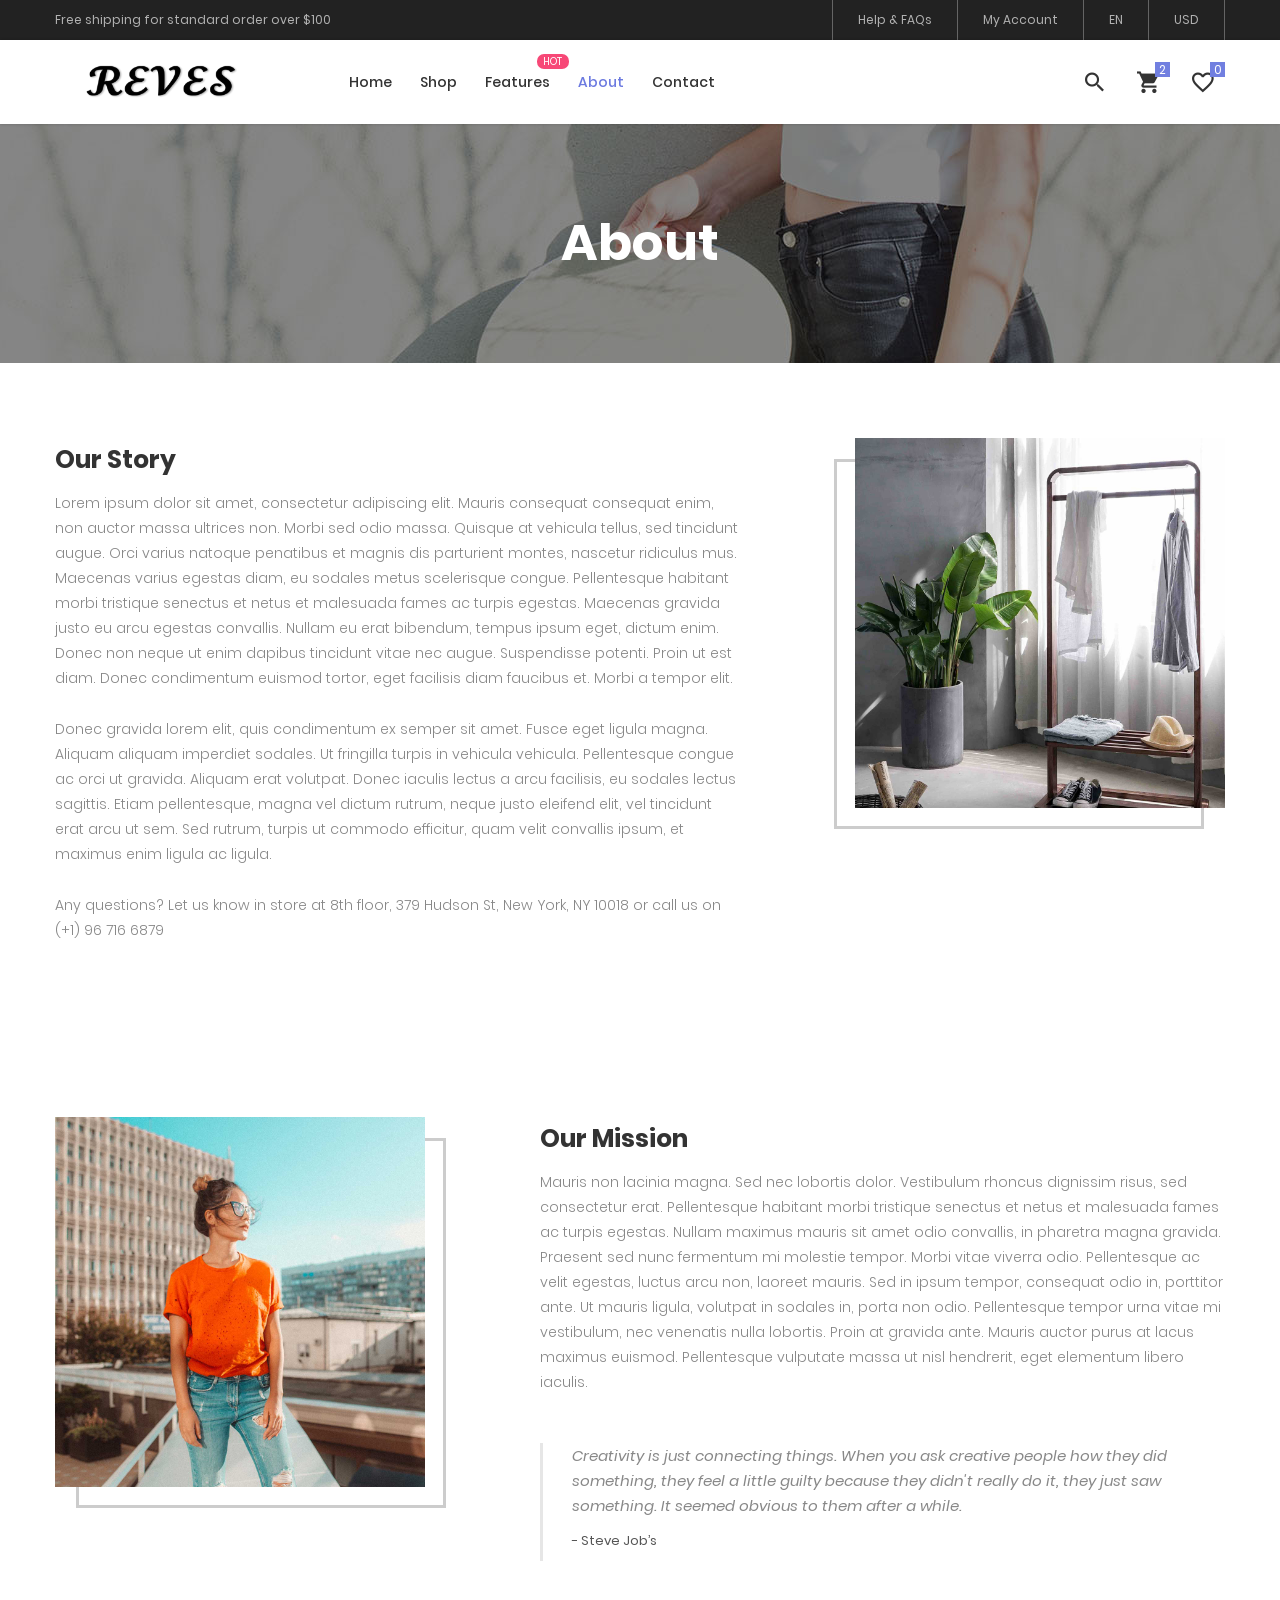
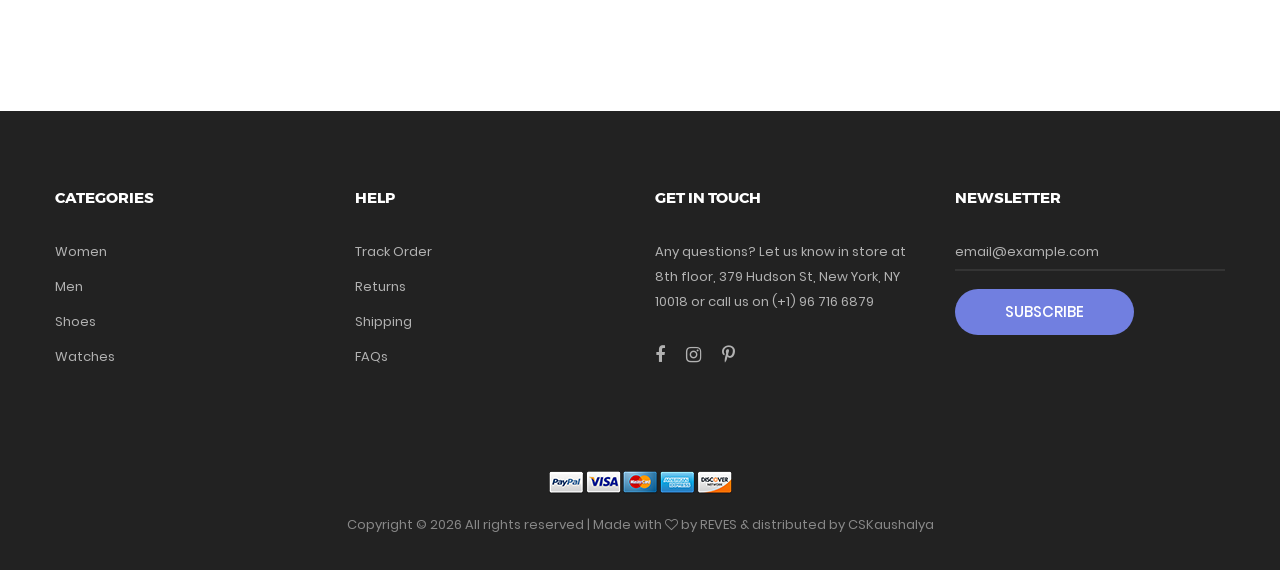
==== commit f2729f69: "Changes" ====
--- a/about.html
+++ b/about.html
@@ -1,36 +1,38 @@
 <!DOCTYPE html>
 <html lang="en">
+
 <head>
 	<title>About</title>
 	<meta charset="UTF-8">
 	<meta name="viewport" content="width=device-width, initial-scale=1">
-<!--===============================================================================================-->	
-	<link rel="icon" type="image/png" href="images/icons/favicon.png"/>
-<!--===============================================================================================-->
+	<!--===============================================================================================-->
+	<link rel="icon" type="image/png" href="images/icons/favicon.png" />
+	<!--===============================================================================================-->
 	<link rel="stylesheet" type="text/css" href="vendor/bootstrap/css/bootstrap.min.css">
-<!--===============================================================================================-->
+	<!--===============================================================================================-->
 	<link rel="stylesheet" type="text/css" href="fonts/font-awesome-4.7.0/css/font-awesome.min.css">
-<!--===============================================================================================-->
+	<!--===============================================================================================-->
 	<link rel="stylesheet" type="text/css" href="fonts/iconic/css/material-design-iconic-font.min.css">
-<!--===============================================================================================-->
+	<!--===============================================================================================-->
 	<link rel="stylesheet" type="text/css" href="fonts/linearicons-v1.0.0/icon-font.min.css">
-<!--===============================================================================================-->
+	<!--===============================================================================================-->
 	<link rel="stylesheet" type="text/css" href="vendor/animate/animate.css">
-<!--===============================================================================================-->	
+	<!--===============================================================================================-->
 	<link rel="stylesheet" type="text/css" href="vendor/css-hamburgers/hamburgers.min.css">
-<!--===============================================================================================-->
+	<!--===============================================================================================-->
 	<link rel="stylesheet" type="text/css" href="vendor/animsition/css/animsition.min.css">
-<!--===============================================================================================-->
+	<!--===============================================================================================-->
 	<link rel="stylesheet" type="text/css" href="vendor/select2/select2.min.css">
-<!--===============================================================================================-->
+	<!--===============================================================================================-->
 	<link rel="stylesheet" type="text/css" href="vendor/perfect-scrollbar/perfect-scrollbar.css">
-<!--===============================================================================================-->
+	<!--===============================================================================================-->
 	<link rel="stylesheet" type="text/css" href="css/util.css">
 	<link rel="stylesheet" type="text/css" href="css/main.css">
-<!--===============================================================================================-->
+	<!--===============================================================================================-->
 </head>
+
 <body class="animsition">
-	
+
 	<!-- Header -->
 	<header class="header-v4">
 		<!-- Header desktop -->
@@ -64,8 +66,8 @@
 
 			<div class="wrap-menu-desktop how-shadow1">
 				<nav class="limiter-menu-desktop container">
-					
-					<!-- Logo desktop -->		
+
+					<!-- Logo desktop -->
 					<a href="#" class="logo">
 						<img src="images/icons/logo-01.png" alt="IMG-LOGO">
 					</a>
@@ -98,7 +100,7 @@
 								<a href="contact.html">Contact</a>
 							</li>
 						</ul>
-					</div>	
+					</div>
 
 					<!-- Icon header -->
 					<div class="wrap-icon-header flex-w flex-r-m">
@@ -106,21 +108,23 @@
 							<i class="zmdi zmdi-search"></i>
 						</div>
 
-						<div class="icon-header-item cl2 hov-cl1 trans-04 p-l-22 p-r-11 icon-header-noti js-show-cart" data-notify="2">
+						<div class="icon-header-item cl2 hov-cl1 trans-04 p-l-22 p-r-11 icon-header-noti js-show-cart"
+							data-notify="2">
 							<i class="zmdi zmdi-shopping-cart"></i>
 						</div>
 
-						<a href="#" class="icon-header-item cl2 hov-cl1 trans-04 p-l-22 p-r-11 icon-header-noti" data-notify="0">
+						<a href="#" class="icon-header-item cl2 hov-cl1 trans-04 p-l-22 p-r-11 icon-header-noti"
+							data-notify="0">
 							<i class="zmdi zmdi-favorite-outline"></i>
 						</a>
 					</div>
 				</nav>
-			</div>	
+			</div>
 		</div>
 
 		<!-- Header Mobile -->
 		<div class="wrap-header-mobile">
-			<!-- Logo moblie -->		
+			<!-- Logo moblie -->
 			<div class="logo-mobile">
 				<a href="index.html"><img src="images/icons/logo-01.png" alt="IMG-LOGO"></a>
 			</div>
@@ -131,11 +135,13 @@
 					<i class="zmdi zmdi-search"></i>
 				</div>
 
-				<div class="icon-header-item cl2 hov-cl1 trans-04 p-r-11 p-l-10 icon-header-noti js-show-cart" data-notify="2">
+				<div class="icon-header-item cl2 hov-cl1 trans-04 p-r-11 p-l-10 icon-header-noti js-show-cart"
+					data-notify="2">
 					<i class="zmdi zmdi-shopping-cart"></i>
 				</div>
 
-				<a href="#" class="dis-block icon-header-item cl2 hov-cl1 trans-04 p-r-11 p-l-10 icon-header-noti" data-notify="0">
+				<a href="#" class="dis-block icon-header-item cl2 hov-cl1 trans-04 p-r-11 p-l-10 icon-header-noti"
+					data-notify="0">
 					<i class="zmdi zmdi-favorite-outline"></i>
 				</a>
 			</div>
@@ -245,7 +251,7 @@
 					<i class="zmdi zmdi-close"></i>
 				</div>
 			</div>
-			
+
 			<div class="header-cart-content flex-w js-pscroll">
 				<ul class="header-cart-wrapitem w-full">
 					<li class="header-cart-item flex-w flex-t m-b-12">
@@ -296,18 +302,20 @@
 						</div>
 					</li>
 				</ul>
-				
+
 				<div class="w-full">
 					<div class="header-cart-total w-full p-tb-40">
 						Total: $75.00
 					</div>
 
 					<div class="header-cart-buttons flex-w w-full">
-						<a href="shoping-cart.html" class="flex-c-m stext-101 cl0 size-107 bg3 bor2 hov-btn3 p-lr-15 trans-04 m-r-8 m-b-10">
+						<a href="shoping-cart.html"
+							class="flex-c-m stext-101 cl0 size-107 bg3 bor2 hov-btn3 p-lr-15 trans-04 m-r-8 m-b-10">
 							View Cart
 						</a>
 
-						<a href="shoping-cart.html" class="flex-c-m stext-101 cl0 size-107 bg3 bor2 hov-btn3 p-lr-15 trans-04 m-b-10">
+						<a href="shoping-cart.html"
+							class="flex-c-m stext-101 cl0 size-107 bg3 bor2 hov-btn3 p-lr-15 trans-04 m-b-10">
 							Check Out
 						</a>
 					</div>
@@ -322,7 +330,7 @@
 		<h2 class="ltext-105 cl0 txt-center">
 			About
 		</h2>
-	</section>	
+	</section>
 
 
 	<!-- Content page -->
@@ -336,15 +344,29 @@
 						</h3>
 
 						<p class="stext-113 cl6 p-b-26">
-							Lorem ipsum dolor sit amet, consectetur adipiscing elit. Mauris consequat consequat enim, non auctor massa ultrices non. Morbi sed odio massa. Quisque at vehicula tellus, sed tincidunt augue. Orci varius natoque penatibus et magnis dis parturient montes, nascetur ridiculus mus. Maecenas varius egestas diam, eu sodales metus scelerisque congue. Pellentesque habitant morbi tristique senectus et netus et malesuada fames ac turpis egestas. Maecenas gravida justo eu arcu egestas convallis. Nullam eu erat bibendum, tempus ipsum eget, dictum enim. Donec non neque ut enim dapibus tincidunt vitae nec augue. Suspendisse potenti. Proin ut est diam. Donec condimentum euismod tortor, eget facilisis diam faucibus et. Morbi a tempor elit.
+							Lorem ipsum dolor sit amet, consectetur adipiscing elit. Mauris consequat consequat enim,
+							non auctor massa ultrices non. Morbi sed odio massa. Quisque at vehicula tellus, sed
+							tincidunt augue. Orci varius natoque penatibus et magnis dis parturient montes, nascetur
+							ridiculus mus. Maecenas varius egestas diam, eu sodales metus scelerisque congue.
+							Pellentesque habitant morbi tristique senectus et netus et malesuada fames ac turpis
+							egestas. Maecenas gravida justo eu arcu egestas convallis. Nullam eu erat bibendum, tempus
+							ipsum eget, dictum enim. Donec non neque ut enim dapibus tincidunt vitae nec augue.
+							Suspendisse potenti. Proin ut est diam. Donec condimentum euismod tortor, eget facilisis
+							diam faucibus et. Morbi a tempor elit.
 						</p>
 
 						<p class="stext-113 cl6 p-b-26">
-							Donec gravida lorem elit, quis condimentum ex semper sit amet. Fusce eget ligula magna. Aliquam aliquam imperdiet sodales. Ut fringilla turpis in vehicula vehicula. Pellentesque congue ac orci ut gravida. Aliquam erat volutpat. Donec iaculis lectus a arcu facilisis, eu sodales lectus sagittis. Etiam pellentesque, magna vel dictum rutrum, neque justo eleifend elit, vel tincidunt erat arcu ut sem. Sed rutrum, turpis ut commodo efficitur, quam velit convallis ipsum, et maximus enim ligula ac ligula. 
+							Donec gravida lorem elit, quis condimentum ex semper sit amet. Fusce eget ligula magna.
+							Aliquam aliquam imperdiet sodales. Ut fringilla turpis in vehicula vehicula. Pellentesque
+							congue ac orci ut gravida. Aliquam erat volutpat. Donec iaculis lectus a arcu facilisis, eu
+							sodales lectus sagittis. Etiam pellentesque, magna vel dictum rutrum, neque justo eleifend
+							elit, vel tincidunt erat arcu ut sem. Sed rutrum, turpis ut commodo efficitur, quam velit
+							convallis ipsum, et maximus enim ligula ac ligula.
 						</p>
 
 						<p class="stext-113 cl6 p-b-26">
-							Any questions? Let us know in store at 8th floor, 379 Hudson St, New York, NY 10018 or call us on (+1) 96 716 6879
+							Any questions? Let us know in store at 8th floor, 379 Hudson St, New York, NY 10018 or call
+							us on (+1) 96 716 6879
 						</p>
 					</div>
 				</div>
@@ -357,7 +379,7 @@
 					</div>
 				</div>
 			</div>
-			
+
 			<div class="row">
 				<div class="order-md-2 col-md-7 col-lg-8 p-b-30">
 					<div class="p-t-7 p-l-85 p-l-15-lg p-l-0-md">
@@ -366,16 +388,26 @@
 						</h3>
 
 						<p class="stext-113 cl6 p-b-26">
-							Mauris non lacinia magna. Sed nec lobortis dolor. Vestibulum rhoncus dignissim risus, sed consectetur erat. Pellentesque habitant morbi tristique senectus et netus et malesuada fames ac turpis egestas. Nullam maximus mauris sit amet odio convallis, in pharetra magna gravida. Praesent sed nunc fermentum mi molestie tempor. Morbi vitae viverra odio. Pellentesque ac velit egestas, luctus arcu non, laoreet mauris. Sed in ipsum tempor, consequat odio in, porttitor ante. Ut mauris ligula, volutpat in sodales in, porta non odio. Pellentesque tempor urna vitae mi vestibulum, nec venenatis nulla lobortis. Proin at gravida ante. Mauris auctor purus at lacus maximus euismod. Pellentesque vulputate massa ut nisl hendrerit, eget elementum libero iaculis.
+							Mauris non lacinia magna. Sed nec lobortis dolor. Vestibulum rhoncus dignissim risus, sed
+							consectetur erat. Pellentesque habitant morbi tristique senectus et netus et malesuada fames
+							ac turpis egestas. Nullam maximus mauris sit amet odio convallis, in pharetra magna gravida.
+							Praesent sed nunc fermentum mi molestie tempor. Morbi vitae viverra odio. Pellentesque ac
+							velit egestas, luctus arcu non, laoreet mauris. Sed in ipsum tempor, consequat odio in,
+							porttitor ante. Ut mauris ligula, volutpat in sodales in, porta non odio. Pellentesque
+							tempor urna vitae mi vestibulum, nec venenatis nulla lobortis. Proin at gravida ante. Mauris
+							auctor purus at lacus maximus euismod. Pellentesque vulputate massa ut nisl hendrerit, eget
+							elementum libero iaculis.
 						</p>
 
 						<div class="bor16 p-l-29 p-b-9 m-t-22">
 							<p class="stext-114 cl6 p-r-40 p-b-11">
-								Creativity is just connecting things. When you ask creative people how they did something, they feel a little guilty because they didn't really do it, they just saw something. It seemed obvious to them after a while.
+								Creativity is just connecting things. When you ask creative people how they did
+								something, they feel a little guilty because they didn't really do it, they just saw
+								something. It seemed obvious to them after a while.
 							</p>
 
 							<span class="stext-111 cl8">
-								- Steve Job’s 
+								- Steve Job’s
 							</span>
 						</div>
 					</div>
@@ -390,9 +422,9 @@
 				</div>
 			</div>
 		</div>
-	</section>	
-	
-		
+	</section>
+
+
 
 	<!-- Footer -->
 	<footer class="bg3 p-t-75 p-b-32">
@@ -444,7 +476,7 @@
 
 						<li class="p-b-10">
 							<a href="#" class="stext-107 cl7 hov-cl1 trans-04">
-								Returns 
+								Returns
 							</a>
 						</li>
 
@@ -468,7 +500,8 @@
 					</h4>
 
 					<p class="stext-107 cl7 size-201">
-						Any questions? Let us know in store at 8th floor, 379 Hudson St, New York, NY 10018 or call us on (+1) 96 716 6879
+						Any questions? Let us know in store at 8th floor, 379 Hudson St, New York, NY 10018 or call us
+						on (+1) 96 716 6879
 					</p>
 
 					<div class="p-t-27">
@@ -493,7 +526,8 @@
 
 					<form>
 						<div class="wrap-input1 w-full p-b-4">
-							<input class="input1 bg-none plh1 stext-107 cl7" type="text" name="email" placeholder="email@example.com">
+							<input class="input1 bg-none plh1 stext-107 cl7" type="text" name="email"
+								placeholder="email@example.com">
 							<div class="focus-input1 trans-04"></div>
 						</div>
 
@@ -530,9 +564,11 @@
 				</div>
 
 				<p class="stext-107 cl6 txt-center">
-					<!-- Link back to Colorlib can't be removed. Template is licensed under CC BY 3.0. -->
-Copyright &copy;<script>document.write(new Date().getFullYear());</script> All rights reserved | Made with <i class="fa fa-heart-o" aria-hidden="true"></i> by <a href="https://colorlib.com" target="_blank">Colorlib</a> &amp; distributed by <a href="https://themewagon.com" target="_blank">ThemeWagon</a>
-<!-- Link back to Colorlib can't be removed. Template is licensed under CC BY 3.0. -->
+
+					Copyright &copy;
+					<script>document.write(new Date().getFullYear());</script> All rights reserved | Made with <i
+						class="fa fa-heart-o" aria-hidden="true"></i> by REVES</a> &amp; distributed by CSKaushalya</a>
+
 
 				</p>
 			</div>
@@ -547,44 +583,45 @@
 		</span>
 	</div>
 
-<!--===============================================================================================-->	
+	<!--===============================================================================================-->
 	<script src="vendor/jquery/jquery-3.2.1.min.js"></script>
-<!--===============================================================================================-->
+	<!--===============================================================================================-->
 	<script src="vendor/animsition/js/animsition.min.js"></script>
-<!--===============================================================================================-->
+	<!--===============================================================================================-->
 	<script src="vendor/bootstrap/js/popper.js"></script>
 	<script src="vendor/bootstrap/js/bootstrap.min.js"></script>
-<!--===============================================================================================-->
+	<!--===============================================================================================-->
 	<script src="vendor/select2/select2.min.js"></script>
 	<script>
-		$(".js-select2").each(function(){
+		$(".js-select2").each(function () {
 			$(this).select2({
 				minimumResultsForSearch: 20,
 				dropdownParent: $(this).next('.dropDownSelect2')
 			});
 		})
 	</script>
-<!--===============================================================================================-->
+	<!--===============================================================================================-->
 	<script src="vendor/MagnificPopup/jquery.magnific-popup.min.js"></script>
-<!--===============================================================================================-->
+	<!--===============================================================================================-->
 	<script src="vendor/perfect-scrollbar/perfect-scrollbar.min.js"></script>
 	<script>
-		$('.js-pscroll').each(function(){
-			$(this).css('position','relative');
-			$(this).css('overflow','hidden');
+		$('.js-pscroll').each(function () {
+			$(this).css('position', 'relative');
+			$(this).css('overflow', 'hidden');
 			var ps = new PerfectScrollbar(this, {
 				wheelSpeed: 1,
 				scrollingThreshold: 1000,
 				wheelPropagation: false,
 			});
 
-			$(window).on('resize', function(){
+			$(window).on('resize', function () {
 				ps.update();
 			})
 		});
 	</script>
-<!--===============================================================================================-->
+	<!--===============================================================================================-->
 	<script src="js/main.js"></script>
-	
+
 </body>
+
 </html>
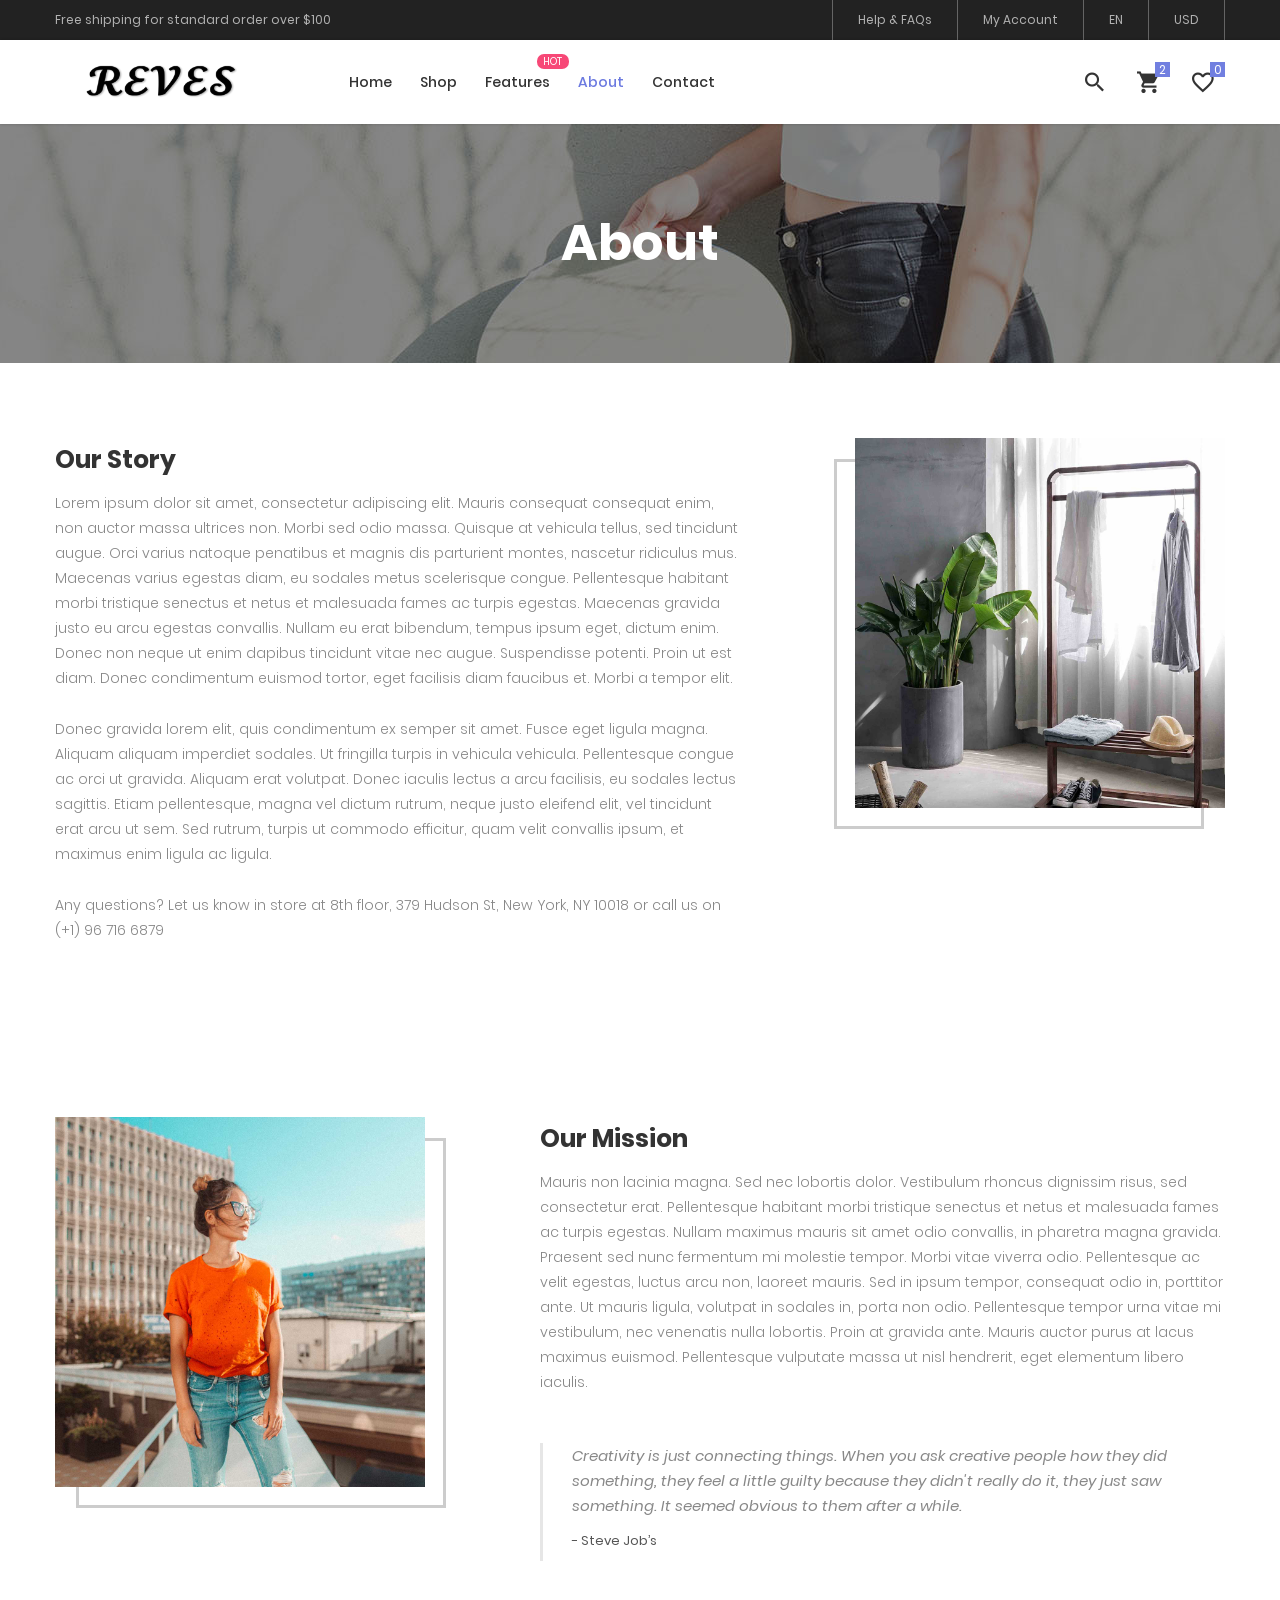
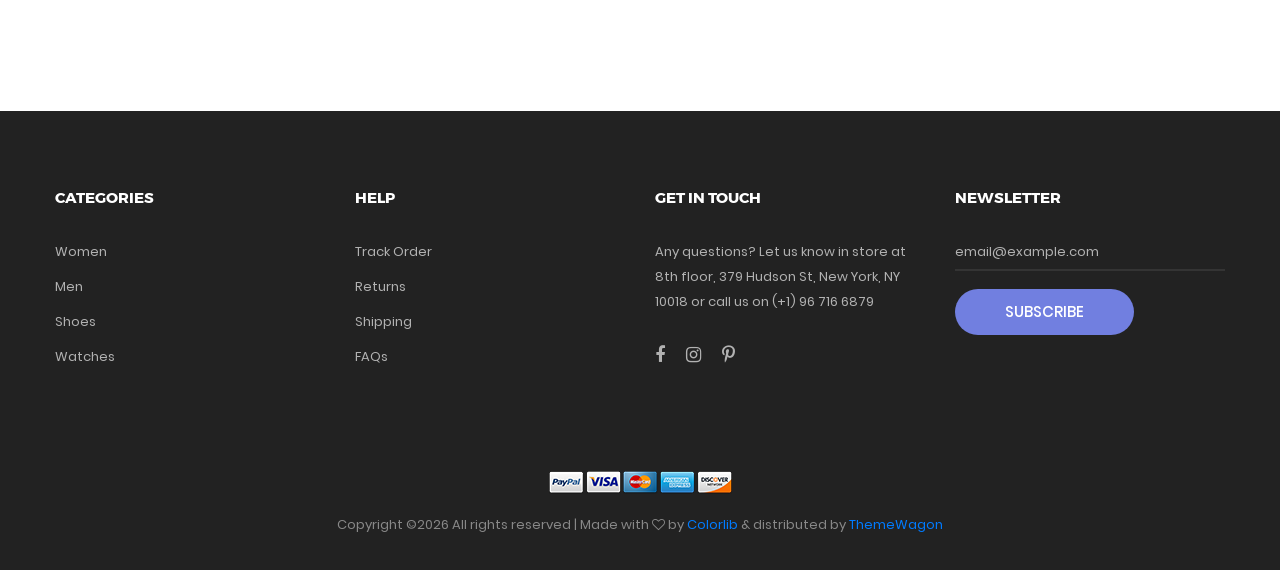
==== commit 42ea1134: "Merge pull request #1 from CSKaushalya/Preview First Commit" ====
--- a/about.html
+++ b/about.html
@@ -1,38 +1,36 @@
 <!DOCTYPE html>
 <html lang="en">
-
 <head>
 	<title>About</title>
 	<meta charset="UTF-8">
 	<meta name="viewport" content="width=device-width, initial-scale=1">
-	<!--===============================================================================================-->
-	<link rel="icon" type="image/png" href="images/icons/favicon.png" />
-	<!--===============================================================================================-->
+<!--===============================================================================================-->	
+	<link rel="icon" type="image/png" href="images/icons/favicon.png"/>
+<!--===============================================================================================-->
 	<link rel="stylesheet" type="text/css" href="vendor/bootstrap/css/bootstrap.min.css">
-	<!--===============================================================================================-->
+<!--===============================================================================================-->
 	<link rel="stylesheet" type="text/css" href="fonts/font-awesome-4.7.0/css/font-awesome.min.css">
-	<!--===============================================================================================-->
+<!--===============================================================================================-->
 	<link rel="stylesheet" type="text/css" href="fonts/iconic/css/material-design-iconic-font.min.css">
-	<!--===============================================================================================-->
+<!--===============================================================================================-->
 	<link rel="stylesheet" type="text/css" href="fonts/linearicons-v1.0.0/icon-font.min.css">
-	<!--===============================================================================================-->
+<!--===============================================================================================-->
 	<link rel="stylesheet" type="text/css" href="vendor/animate/animate.css">
-	<!--===============================================================================================-->
+<!--===============================================================================================-->	
 	<link rel="stylesheet" type="text/css" href="vendor/css-hamburgers/hamburgers.min.css">
-	<!--===============================================================================================-->
+<!--===============================================================================================-->
 	<link rel="stylesheet" type="text/css" href="vendor/animsition/css/animsition.min.css">
-	<!--===============================================================================================-->
+<!--===============================================================================================-->
 	<link rel="stylesheet" type="text/css" href="vendor/select2/select2.min.css">
-	<!--===============================================================================================-->
+<!--===============================================================================================-->
 	<link rel="stylesheet" type="text/css" href="vendor/perfect-scrollbar/perfect-scrollbar.css">
-	<!--===============================================================================================-->
+<!--===============================================================================================-->
 	<link rel="stylesheet" type="text/css" href="css/util.css">
 	<link rel="stylesheet" type="text/css" href="css/main.css">
-	<!--===============================================================================================-->
+<!--===============================================================================================-->
 </head>
-
 <body class="animsition">
-
+	
 	<!-- Header -->
 	<header class="header-v4">
 		<!-- Header desktop -->
@@ -66,8 +64,8 @@
 
 			<div class="wrap-menu-desktop how-shadow1">
 				<nav class="limiter-menu-desktop container">
-
-					<!-- Logo desktop -->
+					
+					<!-- Logo desktop -->		
 					<a href="#" class="logo">
 						<img src="images/icons/logo-01.png" alt="IMG-LOGO">
 					</a>
@@ -100,7 +98,7 @@
 								<a href="contact.html">Contact</a>
 							</li>
 						</ul>
-					</div>
+					</div>	
 
 					<!-- Icon header -->
 					<div class="wrap-icon-header flex-w flex-r-m">
@@ -108,23 +106,21 @@
 							<i class="zmdi zmdi-search"></i>
 						</div>
 
-						<div class="icon-header-item cl2 hov-cl1 trans-04 p-l-22 p-r-11 icon-header-noti js-show-cart"
-							data-notify="2">
+						<div class="icon-header-item cl2 hov-cl1 trans-04 p-l-22 p-r-11 icon-header-noti js-show-cart" data-notify="2">
 							<i class="zmdi zmdi-shopping-cart"></i>
 						</div>
 
-						<a href="#" class="icon-header-item cl2 hov-cl1 trans-04 p-l-22 p-r-11 icon-header-noti"
-							data-notify="0">
+						<a href="#" class="icon-header-item cl2 hov-cl1 trans-04 p-l-22 p-r-11 icon-header-noti" data-notify="0">
 							<i class="zmdi zmdi-favorite-outline"></i>
 						</a>
 					</div>
 				</nav>
-			</div>
+			</div>	
 		</div>
 
 		<!-- Header Mobile -->
 		<div class="wrap-header-mobile">
-			<!-- Logo moblie -->
+			<!-- Logo moblie -->		
 			<div class="logo-mobile">
 				<a href="index.html"><img src="images/icons/logo-01.png" alt="IMG-LOGO"></a>
 			</div>
@@ -135,13 +131,11 @@
 					<i class="zmdi zmdi-search"></i>
 				</div>
 
-				<div class="icon-header-item cl2 hov-cl1 trans-04 p-r-11 p-l-10 icon-header-noti js-show-cart"
-					data-notify="2">
+				<div class="icon-header-item cl2 hov-cl1 trans-04 p-r-11 p-l-10 icon-header-noti js-show-cart" data-notify="2">
 					<i class="zmdi zmdi-shopping-cart"></i>
 				</div>
 
-				<a href="#" class="dis-block icon-header-item cl2 hov-cl1 trans-04 p-r-11 p-l-10 icon-header-noti"
-					data-notify="0">
+				<a href="#" class="dis-block icon-header-item cl2 hov-cl1 trans-04 p-r-11 p-l-10 icon-header-noti" data-notify="0">
 					<i class="zmdi zmdi-favorite-outline"></i>
 				</a>
 			</div>
@@ -251,7 +245,7 @@
 					<i class="zmdi zmdi-close"></i>
 				</div>
 			</div>
-
+			
 			<div class="header-cart-content flex-w js-pscroll">
 				<ul class="header-cart-wrapitem w-full">
 					<li class="header-cart-item flex-w flex-t m-b-12">
@@ -302,20 +296,18 @@
 						</div>
 					</li>
 				</ul>
-
+				
 				<div class="w-full">
 					<div class="header-cart-total w-full p-tb-40">
 						Total: $75.00
 					</div>
 
 					<div class="header-cart-buttons flex-w w-full">
-						<a href="shoping-cart.html"
-							class="flex-c-m stext-101 cl0 size-107 bg3 bor2 hov-btn3 p-lr-15 trans-04 m-r-8 m-b-10">
+						<a href="shoping-cart.html" class="flex-c-m stext-101 cl0 size-107 bg3 bor2 hov-btn3 p-lr-15 trans-04 m-r-8 m-b-10">
 							View Cart
 						</a>
 
-						<a href="shoping-cart.html"
-							class="flex-c-m stext-101 cl0 size-107 bg3 bor2 hov-btn3 p-lr-15 trans-04 m-b-10">
+						<a href="shoping-cart.html" class="flex-c-m stext-101 cl0 size-107 bg3 bor2 hov-btn3 p-lr-15 trans-04 m-b-10">
 							Check Out
 						</a>
 					</div>
@@ -330,7 +322,7 @@
 		<h2 class="ltext-105 cl0 txt-center">
 			About
 		</h2>
-	</section>
+	</section>	
 
 
 	<!-- Content page -->
@@ -344,29 +336,15 @@
 						</h3>
 
 						<p class="stext-113 cl6 p-b-26">
-							Lorem ipsum dolor sit amet, consectetur adipiscing elit. Mauris consequat consequat enim,
-							non auctor massa ultrices non. Morbi sed odio massa. Quisque at vehicula tellus, sed
-							tincidunt augue. Orci varius natoque penatibus et magnis dis parturient montes, nascetur
-							ridiculus mus. Maecenas varius egestas diam, eu sodales metus scelerisque congue.
-							Pellentesque habitant morbi tristique senectus et netus et malesuada fames ac turpis
-							egestas. Maecenas gravida justo eu arcu egestas convallis. Nullam eu erat bibendum, tempus
-							ipsum eget, dictum enim. Donec non neque ut enim dapibus tincidunt vitae nec augue.
-							Suspendisse potenti. Proin ut est diam. Donec condimentum euismod tortor, eget facilisis
-							diam faucibus et. Morbi a tempor elit.
+							Lorem ipsum dolor sit amet, consectetur adipiscing elit. Mauris consequat consequat enim, non auctor massa ultrices non. Morbi sed odio massa. Quisque at vehicula tellus, sed tincidunt augue. Orci varius natoque penatibus et magnis dis parturient montes, nascetur ridiculus mus. Maecenas varius egestas diam, eu sodales metus scelerisque congue. Pellentesque habitant morbi tristique senectus et netus et malesuada fames ac turpis egestas. Maecenas gravida justo eu arcu egestas convallis. Nullam eu erat bibendum, tempus ipsum eget, dictum enim. Donec non neque ut enim dapibus tincidunt vitae nec augue. Suspendisse potenti. Proin ut est diam. Donec condimentum euismod tortor, eget facilisis diam faucibus et. Morbi a tempor elit.
 						</p>
 
 						<p class="stext-113 cl6 p-b-26">
-							Donec gravida lorem elit, quis condimentum ex semper sit amet. Fusce eget ligula magna.
-							Aliquam aliquam imperdiet sodales. Ut fringilla turpis in vehicula vehicula. Pellentesque
-							congue ac orci ut gravida. Aliquam erat volutpat. Donec iaculis lectus a arcu facilisis, eu
-							sodales lectus sagittis. Etiam pellentesque, magna vel dictum rutrum, neque justo eleifend
-							elit, vel tincidunt erat arcu ut sem. Sed rutrum, turpis ut commodo efficitur, quam velit
-							convallis ipsum, et maximus enim ligula ac ligula.
+							Donec gravida lorem elit, quis condimentum ex semper sit amet. Fusce eget ligula magna. Aliquam aliquam imperdiet sodales. Ut fringilla turpis in vehicula vehicula. Pellentesque congue ac orci ut gravida. Aliquam erat volutpat. Donec iaculis lectus a arcu facilisis, eu sodales lectus sagittis. Etiam pellentesque, magna vel dictum rutrum, neque justo eleifend elit, vel tincidunt erat arcu ut sem. Sed rutrum, turpis ut commodo efficitur, quam velit convallis ipsum, et maximus enim ligula ac ligula. 
 						</p>
 
 						<p class="stext-113 cl6 p-b-26">
-							Any questions? Let us know in store at 8th floor, 379 Hudson St, New York, NY 10018 or call
-							us on (+1) 96 716 6879
+							Any questions? Let us know in store at 8th floor, 379 Hudson St, New York, NY 10018 or call us on (+1) 96 716 6879
 						</p>
 					</div>
 				</div>
@@ -379,7 +357,7 @@
 					</div>
 				</div>
 			</div>
-
+			
 			<div class="row">
 				<div class="order-md-2 col-md-7 col-lg-8 p-b-30">
 					<div class="p-t-7 p-l-85 p-l-15-lg p-l-0-md">
@@ -388,26 +366,16 @@
 						</h3>
 
 						<p class="stext-113 cl6 p-b-26">
-							Mauris non lacinia magna. Sed nec lobortis dolor. Vestibulum rhoncus dignissim risus, sed
-							consectetur erat. Pellentesque habitant morbi tristique senectus et netus et malesuada fames
-							ac turpis egestas. Nullam maximus mauris sit amet odio convallis, in pharetra magna gravida.
-							Praesent sed nunc fermentum mi molestie tempor. Morbi vitae viverra odio. Pellentesque ac
-							velit egestas, luctus arcu non, laoreet mauris. Sed in ipsum tempor, consequat odio in,
-							porttitor ante. Ut mauris ligula, volutpat in sodales in, porta non odio. Pellentesque
-							tempor urna vitae mi vestibulum, nec venenatis nulla lobortis. Proin at gravida ante. Mauris
-							auctor purus at lacus maximus euismod. Pellentesque vulputate massa ut nisl hendrerit, eget
-							elementum libero iaculis.
+							Mauris non lacinia magna. Sed nec lobortis dolor. Vestibulum rhoncus dignissim risus, sed consectetur erat. Pellentesque habitant morbi tristique senectus et netus et malesuada fames ac turpis egestas. Nullam maximus mauris sit amet odio convallis, in pharetra magna gravida. Praesent sed nunc fermentum mi molestie tempor. Morbi vitae viverra odio. Pellentesque ac velit egestas, luctus arcu non, laoreet mauris. Sed in ipsum tempor, consequat odio in, porttitor ante. Ut mauris ligula, volutpat in sodales in, porta non odio. Pellentesque tempor urna vitae mi vestibulum, nec venenatis nulla lobortis. Proin at gravida ante. Mauris auctor purus at lacus maximus euismod. Pellentesque vulputate massa ut nisl hendrerit, eget elementum libero iaculis.
 						</p>
 
 						<div class="bor16 p-l-29 p-b-9 m-t-22">
 							<p class="stext-114 cl6 p-r-40 p-b-11">
-								Creativity is just connecting things. When you ask creative people how they did
-								something, they feel a little guilty because they didn't really do it, they just saw
-								something. It seemed obvious to them after a while.
+								Creativity is just connecting things. When you ask creative people how they did something, they feel a little guilty because they didn't really do it, they just saw something. It seemed obvious to them after a while.
 							</p>
 
 							<span class="stext-111 cl8">
-								- Steve Job’s
+								- Steve Job’s 
 							</span>
 						</div>
 					</div>
@@ -422,9 +390,9 @@
 				</div>
 			</div>
 		</div>
-	</section>
-
-
+	</section>	
+	
+		
 
 	<!-- Footer -->
 	<footer class="bg3 p-t-75 p-b-32">
@@ -476,7 +444,7 @@
 
 						<li class="p-b-10">
 							<a href="#" class="stext-107 cl7 hov-cl1 trans-04">
-								Returns
+								Returns 
 							</a>
 						</li>
 
@@ -500,8 +468,7 @@
 					</h4>
 
 					<p class="stext-107 cl7 size-201">
-						Any questions? Let us know in store at 8th floor, 379 Hudson St, New York, NY 10018 or call us
-						on (+1) 96 716 6879
+						Any questions? Let us know in store at 8th floor, 379 Hudson St, New York, NY 10018 or call us on (+1) 96 716 6879
 					</p>
 
 					<div class="p-t-27">
@@ -526,8 +493,7 @@
 
 					<form>
 						<div class="wrap-input1 w-full p-b-4">
-							<input class="input1 bg-none plh1 stext-107 cl7" type="text" name="email"
-								placeholder="email@example.com">
+							<input class="input1 bg-none plh1 stext-107 cl7" type="text" name="email" placeholder="email@example.com">
 							<div class="focus-input1 trans-04"></div>
 						</div>
 
@@ -564,11 +530,9 @@
 				</div>
 
 				<p class="stext-107 cl6 txt-center">
-
-					Copyright &copy;
-					<script>document.write(new Date().getFullYear());</script> All rights reserved | Made with <i
-						class="fa fa-heart-o" aria-hidden="true"></i> by REVES</a> &amp; distributed by CSKaushalya</a>
-
+					<!-- Link back to Colorlib can't be removed. Template is licensed under CC BY 3.0. -->
+Copyright &copy;<script>document.write(new Date().getFullYear());</script> All rights reserved | Made with <i class="fa fa-heart-o" aria-hidden="true"></i> by <a href="https://colorlib.com" target="_blank">Colorlib</a> &amp; distributed by <a href="https://themewagon.com" target="_blank">ThemeWagon</a>
+<!-- Link back to Colorlib can't be removed. Template is licensed under CC BY 3.0. -->
 
 				</p>
 			</div>
@@ -583,45 +547,44 @@
 		</span>
 	</div>
 
-	<!--===============================================================================================-->
+<!--===============================================================================================-->	
 	<script src="vendor/jquery/jquery-3.2.1.min.js"></script>
-	<!--===============================================================================================-->
+<!--===============================================================================================-->
 	<script src="vendor/animsition/js/animsition.min.js"></script>
-	<!--===============================================================================================-->
+<!--===============================================================================================-->
 	<script src="vendor/bootstrap/js/popper.js"></script>
 	<script src="vendor/bootstrap/js/bootstrap.min.js"></script>
-	<!--===============================================================================================-->
+<!--===============================================================================================-->
 	<script src="vendor/select2/select2.min.js"></script>
 	<script>
-		$(".js-select2").each(function () {
+		$(".js-select2").each(function(){
 			$(this).select2({
 				minimumResultsForSearch: 20,
 				dropdownParent: $(this).next('.dropDownSelect2')
 			});
 		})
 	</script>
-	<!--===============================================================================================-->
+<!--===============================================================================================-->
 	<script src="vendor/MagnificPopup/jquery.magnific-popup.min.js"></script>
-	<!--===============================================================================================-->
+<!--===============================================================================================-->
 	<script src="vendor/perfect-scrollbar/perfect-scrollbar.min.js"></script>
 	<script>
-		$('.js-pscroll').each(function () {
-			$(this).css('position', 'relative');
-			$(this).css('overflow', 'hidden');
+		$('.js-pscroll').each(function(){
+			$(this).css('position','relative');
+			$(this).css('overflow','hidden');
 			var ps = new PerfectScrollbar(this, {
 				wheelSpeed: 1,
 				scrollingThreshold: 1000,
 				wheelPropagation: false,
 			});
 
-			$(window).on('resize', function () {
+			$(window).on('resize', function(){
 				ps.update();
 			})
 		});
 	</script>
-	<!--===============================================================================================-->
+<!--===============================================================================================-->
 	<script src="js/main.js"></script>
-
+	
 </body>
-
 </html>
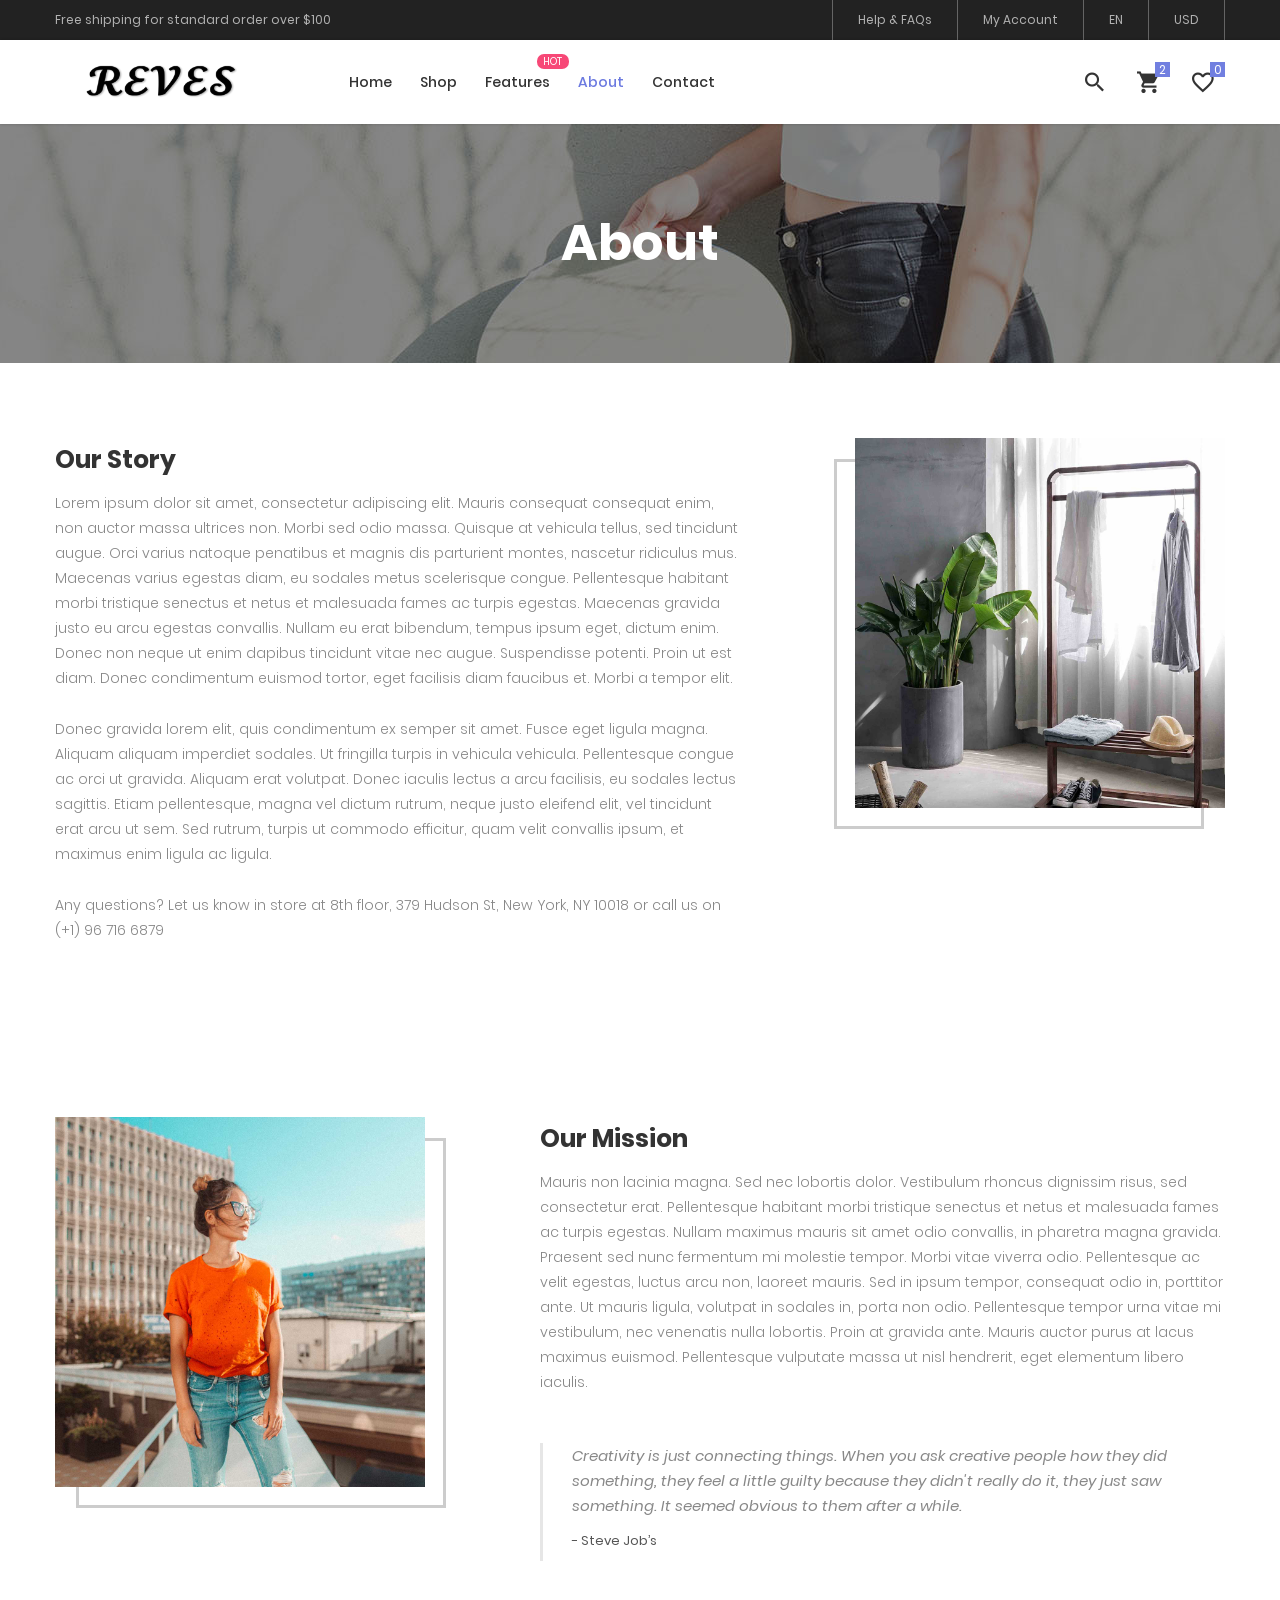
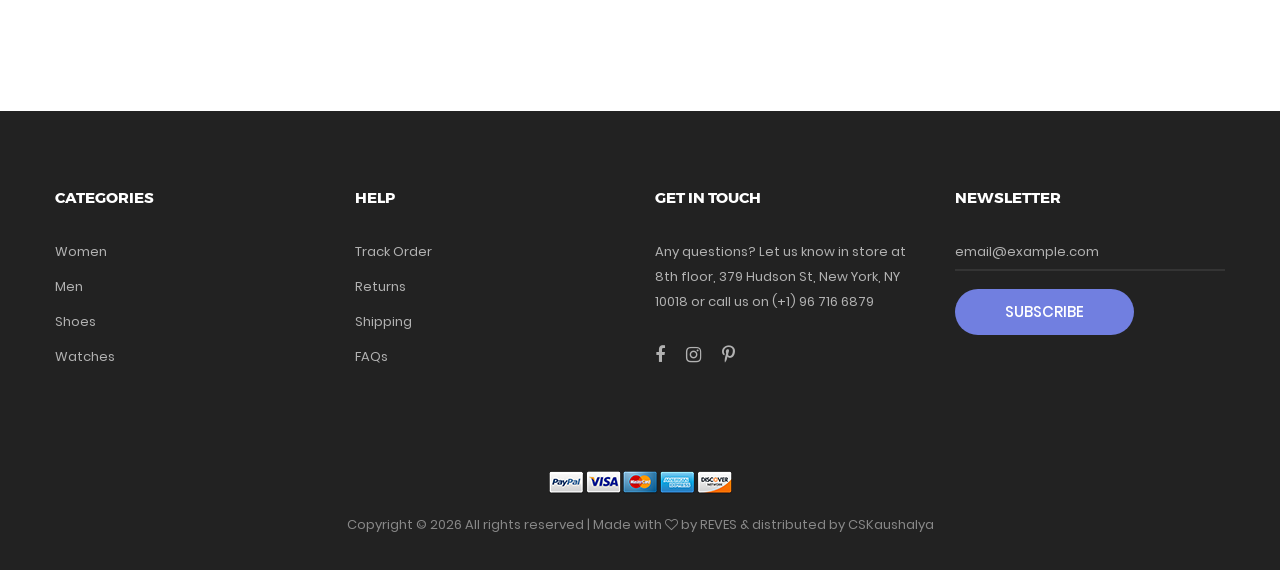
==== commit c9dbb4c2: "Merge pull request #2 from CSKaushalya/Preview Changes" ====
--- a/about.html
+++ b/about.html
@@ -1,36 +1,38 @@
 <!DOCTYPE html>
 <html lang="en">
+
 <head>
 	<title>About</title>
 	<meta charset="UTF-8">
 	<meta name="viewport" content="width=device-width, initial-scale=1">
-<!--===============================================================================================-->	
-	<link rel="icon" type="image/png" href="images/icons/favicon.png"/>
-<!--===============================================================================================-->
+	<!--===============================================================================================-->
+	<link rel="icon" type="image/png" href="images/icons/favicon.png" />
+	<!--===============================================================================================-->
 	<link rel="stylesheet" type="text/css" href="vendor/bootstrap/css/bootstrap.min.css">
-<!--===============================================================================================-->
+	<!--===============================================================================================-->
 	<link rel="stylesheet" type="text/css" href="fonts/font-awesome-4.7.0/css/font-awesome.min.css">
-<!--===============================================================================================-->
+	<!--===============================================================================================-->
 	<link rel="stylesheet" type="text/css" href="fonts/iconic/css/material-design-iconic-font.min.css">
-<!--===============================================================================================-->
+	<!--===============================================================================================-->
 	<link rel="stylesheet" type="text/css" href="fonts/linearicons-v1.0.0/icon-font.min.css">
-<!--===============================================================================================-->
+	<!--===============================================================================================-->
 	<link rel="stylesheet" type="text/css" href="vendor/animate/animate.css">
-<!--===============================================================================================-->	
+	<!--===============================================================================================-->
 	<link rel="stylesheet" type="text/css" href="vendor/css-hamburgers/hamburgers.min.css">
-<!--===============================================================================================-->
+	<!--===============================================================================================-->
 	<link rel="stylesheet" type="text/css" href="vendor/animsition/css/animsition.min.css">
-<!--===============================================================================================-->
+	<!--===============================================================================================-->
 	<link rel="stylesheet" type="text/css" href="vendor/select2/select2.min.css">
-<!--===============================================================================================-->
+	<!--===============================================================================================-->
 	<link rel="stylesheet" type="text/css" href="vendor/perfect-scrollbar/perfect-scrollbar.css">
-<!--===============================================================================================-->
+	<!--===============================================================================================-->
 	<link rel="stylesheet" type="text/css" href="css/util.css">
 	<link rel="stylesheet" type="text/css" href="css/main.css">
-<!--===============================================================================================-->
+	<!--===============================================================================================-->
 </head>
+
 <body class="animsition">
-	
+
 	<!-- Header -->
 	<header class="header-v4">
 		<!-- Header desktop -->
@@ -64,8 +66,8 @@
 
 			<div class="wrap-menu-desktop how-shadow1">
 				<nav class="limiter-menu-desktop container">
-					
-					<!-- Logo desktop -->		
+
+					<!-- Logo desktop -->
 					<a href="#" class="logo">
 						<img src="images/icons/logo-01.png" alt="IMG-LOGO">
 					</a>
@@ -98,7 +100,7 @@
 								<a href="contact.html">Contact</a>
 							</li>
 						</ul>
-					</div>	
+					</div>
 
 					<!-- Icon header -->
 					<div class="wrap-icon-header flex-w flex-r-m">
@@ -106,21 +108,23 @@
 							<i class="zmdi zmdi-search"></i>
 						</div>
 
-						<div class="icon-header-item cl2 hov-cl1 trans-04 p-l-22 p-r-11 icon-header-noti js-show-cart" data-notify="2">
+						<div class="icon-header-item cl2 hov-cl1 trans-04 p-l-22 p-r-11 icon-header-noti js-show-cart"
+							data-notify="2">
 							<i class="zmdi zmdi-shopping-cart"></i>
 						</div>
 
-						<a href="#" class="icon-header-item cl2 hov-cl1 trans-04 p-l-22 p-r-11 icon-header-noti" data-notify="0">
+						<a href="#" class="icon-header-item cl2 hov-cl1 trans-04 p-l-22 p-r-11 icon-header-noti"
+							data-notify="0">
 							<i class="zmdi zmdi-favorite-outline"></i>
 						</a>
 					</div>
 				</nav>
-			</div>	
+			</div>
 		</div>
 
 		<!-- Header Mobile -->
 		<div class="wrap-header-mobile">
-			<!-- Logo moblie -->		
+			<!-- Logo moblie -->
 			<div class="logo-mobile">
 				<a href="index.html"><img src="images/icons/logo-01.png" alt="IMG-LOGO"></a>
 			</div>
@@ -131,11 +135,13 @@
 					<i class="zmdi zmdi-search"></i>
 				</div>
 
-				<div class="icon-header-item cl2 hov-cl1 trans-04 p-r-11 p-l-10 icon-header-noti js-show-cart" data-notify="2">
+				<div class="icon-header-item cl2 hov-cl1 trans-04 p-r-11 p-l-10 icon-header-noti js-show-cart"
+					data-notify="2">
 					<i class="zmdi zmdi-shopping-cart"></i>
 				</div>
 
-				<a href="#" class="dis-block icon-header-item cl2 hov-cl1 trans-04 p-r-11 p-l-10 icon-header-noti" data-notify="0">
+				<a href="#" class="dis-block icon-header-item cl2 hov-cl1 trans-04 p-r-11 p-l-10 icon-header-noti"
+					data-notify="0">
 					<i class="zmdi zmdi-favorite-outline"></i>
 				</a>
 			</div>
@@ -245,7 +251,7 @@
 					<i class="zmdi zmdi-close"></i>
 				</div>
 			</div>
-			
+
 			<div class="header-cart-content flex-w js-pscroll">
 				<ul class="header-cart-wrapitem w-full">
 					<li class="header-cart-item flex-w flex-t m-b-12">
@@ -296,18 +302,20 @@
 						</div>
 					</li>
 				</ul>
-				
+
 				<div class="w-full">
 					<div class="header-cart-total w-full p-tb-40">
 						Total: $75.00
 					</div>
 
 					<div class="header-cart-buttons flex-w w-full">
-						<a href="shoping-cart.html" class="flex-c-m stext-101 cl0 size-107 bg3 bor2 hov-btn3 p-lr-15 trans-04 m-r-8 m-b-10">
+						<a href="shoping-cart.html"
+							class="flex-c-m stext-101 cl0 size-107 bg3 bor2 hov-btn3 p-lr-15 trans-04 m-r-8 m-b-10">
 							View Cart
 						</a>
 
-						<a href="shoping-cart.html" class="flex-c-m stext-101 cl0 size-107 bg3 bor2 hov-btn3 p-lr-15 trans-04 m-b-10">
+						<a href="shoping-cart.html"
+							class="flex-c-m stext-101 cl0 size-107 bg3 bor2 hov-btn3 p-lr-15 trans-04 m-b-10">
 							Check Out
 						</a>
 					</div>
@@ -322,7 +330,7 @@
 		<h2 class="ltext-105 cl0 txt-center">
 			About
 		</h2>
-	</section>	
+	</section>
 
 
 	<!-- Content page -->
@@ -336,15 +344,29 @@
 						</h3>
 
 						<p class="stext-113 cl6 p-b-26">
-							Lorem ipsum dolor sit amet, consectetur adipiscing elit. Mauris consequat consequat enim, non auctor massa ultrices non. Morbi sed odio massa. Quisque at vehicula tellus, sed tincidunt augue. Orci varius natoque penatibus et magnis dis parturient montes, nascetur ridiculus mus. Maecenas varius egestas diam, eu sodales metus scelerisque congue. Pellentesque habitant morbi tristique senectus et netus et malesuada fames ac turpis egestas. Maecenas gravida justo eu arcu egestas convallis. Nullam eu erat bibendum, tempus ipsum eget, dictum enim. Donec non neque ut enim dapibus tincidunt vitae nec augue. Suspendisse potenti. Proin ut est diam. Donec condimentum euismod tortor, eget facilisis diam faucibus et. Morbi a tempor elit.
+							Lorem ipsum dolor sit amet, consectetur adipiscing elit. Mauris consequat consequat enim,
+							non auctor massa ultrices non. Morbi sed odio massa. Quisque at vehicula tellus, sed
+							tincidunt augue. Orci varius natoque penatibus et magnis dis parturient montes, nascetur
+							ridiculus mus. Maecenas varius egestas diam, eu sodales metus scelerisque congue.
+							Pellentesque habitant morbi tristique senectus et netus et malesuada fames ac turpis
+							egestas. Maecenas gravida justo eu arcu egestas convallis. Nullam eu erat bibendum, tempus
+							ipsum eget, dictum enim. Donec non neque ut enim dapibus tincidunt vitae nec augue.
+							Suspendisse potenti. Proin ut est diam. Donec condimentum euismod tortor, eget facilisis
+							diam faucibus et. Morbi a tempor elit.
 						</p>
 
 						<p class="stext-113 cl6 p-b-26">
-							Donec gravida lorem elit, quis condimentum ex semper sit amet. Fusce eget ligula magna. Aliquam aliquam imperdiet sodales. Ut fringilla turpis in vehicula vehicula. Pellentesque congue ac orci ut gravida. Aliquam erat volutpat. Donec iaculis lectus a arcu facilisis, eu sodales lectus sagittis. Etiam pellentesque, magna vel dictum rutrum, neque justo eleifend elit, vel tincidunt erat arcu ut sem. Sed rutrum, turpis ut commodo efficitur, quam velit convallis ipsum, et maximus enim ligula ac ligula. 
+							Donec gravida lorem elit, quis condimentum ex semper sit amet. Fusce eget ligula magna.
+							Aliquam aliquam imperdiet sodales. Ut fringilla turpis in vehicula vehicula. Pellentesque
+							congue ac orci ut gravida. Aliquam erat volutpat. Donec iaculis lectus a arcu facilisis, eu
+							sodales lectus sagittis. Etiam pellentesque, magna vel dictum rutrum, neque justo eleifend
+							elit, vel tincidunt erat arcu ut sem. Sed rutrum, turpis ut commodo efficitur, quam velit
+							convallis ipsum, et maximus enim ligula ac ligula.
 						</p>
 
 						<p class="stext-113 cl6 p-b-26">
-							Any questions? Let us know in store at 8th floor, 379 Hudson St, New York, NY 10018 or call us on (+1) 96 716 6879
+							Any questions? Let us know in store at 8th floor, 379 Hudson St, New York, NY 10018 or call
+							us on (+1) 96 716 6879
 						</p>
 					</div>
 				</div>
@@ -357,7 +379,7 @@
 					</div>
 				</div>
 			</div>
-			
+
 			<div class="row">
 				<div class="order-md-2 col-md-7 col-lg-8 p-b-30">
 					<div class="p-t-7 p-l-85 p-l-15-lg p-l-0-md">
@@ -366,16 +388,26 @@
 						</h3>
 
 						<p class="stext-113 cl6 p-b-26">
-							Mauris non lacinia magna. Sed nec lobortis dolor. Vestibulum rhoncus dignissim risus, sed consectetur erat. Pellentesque habitant morbi tristique senectus et netus et malesuada fames ac turpis egestas. Nullam maximus mauris sit amet odio convallis, in pharetra magna gravida. Praesent sed nunc fermentum mi molestie tempor. Morbi vitae viverra odio. Pellentesque ac velit egestas, luctus arcu non, laoreet mauris. Sed in ipsum tempor, consequat odio in, porttitor ante. Ut mauris ligula, volutpat in sodales in, porta non odio. Pellentesque tempor urna vitae mi vestibulum, nec venenatis nulla lobortis. Proin at gravida ante. Mauris auctor purus at lacus maximus euismod. Pellentesque vulputate massa ut nisl hendrerit, eget elementum libero iaculis.
+							Mauris non lacinia magna. Sed nec lobortis dolor. Vestibulum rhoncus dignissim risus, sed
+							consectetur erat. Pellentesque habitant morbi tristique senectus et netus et malesuada fames
+							ac turpis egestas. Nullam maximus mauris sit amet odio convallis, in pharetra magna gravida.
+							Praesent sed nunc fermentum mi molestie tempor. Morbi vitae viverra odio. Pellentesque ac
+							velit egestas, luctus arcu non, laoreet mauris. Sed in ipsum tempor, consequat odio in,
+							porttitor ante. Ut mauris ligula, volutpat in sodales in, porta non odio. Pellentesque
+							tempor urna vitae mi vestibulum, nec venenatis nulla lobortis. Proin at gravida ante. Mauris
+							auctor purus at lacus maximus euismod. Pellentesque vulputate massa ut nisl hendrerit, eget
+							elementum libero iaculis.
 						</p>
 
 						<div class="bor16 p-l-29 p-b-9 m-t-22">
 							<p class="stext-114 cl6 p-r-40 p-b-11">
-								Creativity is just connecting things. When you ask creative people how they did something, they feel a little guilty because they didn't really do it, they just saw something. It seemed obvious to them after a while.
+								Creativity is just connecting things. When you ask creative people how they did
+								something, they feel a little guilty because they didn't really do it, they just saw
+								something. It seemed obvious to them after a while.
 							</p>
 
 							<span class="stext-111 cl8">
-								- Steve Job’s 
+								- Steve Job’s
 							</span>
 						</div>
 					</div>
@@ -390,9 +422,9 @@
 				</div>
 			</div>
 		</div>
-	</section>	
-	
-		
+	</section>
+
+
 
 	<!-- Footer -->
 	<footer class="bg3 p-t-75 p-b-32">
@@ -444,7 +476,7 @@
 
 						<li class="p-b-10">
 							<a href="#" class="stext-107 cl7 hov-cl1 trans-04">
-								Returns 
+								Returns
 							</a>
 						</li>
 
@@ -468,7 +500,8 @@
 					</h4>
 
 					<p class="stext-107 cl7 size-201">
-						Any questions? Let us know in store at 8th floor, 379 Hudson St, New York, NY 10018 or call us on (+1) 96 716 6879
+						Any questions? Let us know in store at 8th floor, 379 Hudson St, New York, NY 10018 or call us
+						on (+1) 96 716 6879
 					</p>
 
 					<div class="p-t-27">
@@ -493,7 +526,8 @@
 
 					<form>
 						<div class="wrap-input1 w-full p-b-4">
-							<input class="input1 bg-none plh1 stext-107 cl7" type="text" name="email" placeholder="email@example.com">
+							<input class="input1 bg-none plh1 stext-107 cl7" type="text" name="email"
+								placeholder="email@example.com">
 							<div class="focus-input1 trans-04"></div>
 						</div>
 
@@ -530,9 +564,11 @@
 				</div>
 
 				<p class="stext-107 cl6 txt-center">
-					<!-- Link back to Colorlib can't be removed. Template is licensed under CC BY 3.0. -->
-Copyright &copy;<script>document.write(new Date().getFullYear());</script> All rights reserved | Made with <i class="fa fa-heart-o" aria-hidden="true"></i> by <a href="https://colorlib.com" target="_blank">Colorlib</a> &amp; distributed by <a href="https://themewagon.com" target="_blank">ThemeWagon</a>
-<!-- Link back to Colorlib can't be removed. Template is licensed under CC BY 3.0. -->
+
+					Copyright &copy;
+					<script>document.write(new Date().getFullYear());</script> All rights reserved | Made with <i
+						class="fa fa-heart-o" aria-hidden="true"></i> by REVES</a> &amp; distributed by CSKaushalya</a>
+
 
 				</p>
 			</div>
@@ -547,44 +583,45 @@
 		</span>
 	</div>
 
-<!--===============================================================================================-->	
+	<!--===============================================================================================-->
 	<script src="vendor/jquery/jquery-3.2.1.min.js"></script>
-<!--===============================================================================================-->
+	<!--===============================================================================================-->
 	<script src="vendor/animsition/js/animsition.min.js"></script>
-<!--===============================================================================================-->
+	<!--===============================================================================================-->
 	<script src="vendor/bootstrap/js/popper.js"></script>
 	<script src="vendor/bootstrap/js/bootstrap.min.js"></script>
-<!--===============================================================================================-->
+	<!--===============================================================================================-->
 	<script src="vendor/select2/select2.min.js"></script>
 	<script>
-		$(".js-select2").each(function(){
+		$(".js-select2").each(function () {
 			$(this).select2({
 				minimumResultsForSearch: 20,
 				dropdownParent: $(this).next('.dropDownSelect2')
 			});
 		})
 	</script>
-<!--===============================================================================================-->
+	<!--===============================================================================================-->
 	<script src="vendor/MagnificPopup/jquery.magnific-popup.min.js"></script>
-<!--===============================================================================================-->
+	<!--===============================================================================================-->
 	<script src="vendor/perfect-scrollbar/perfect-scrollbar.min.js"></script>
 	<script>
-		$('.js-pscroll').each(function(){
-			$(this).css('position','relative');
-			$(this).css('overflow','hidden');
+		$('.js-pscroll').each(function () {
+			$(this).css('position', 'relative');
+			$(this).css('overflow', 'hidden');
 			var ps = new PerfectScrollbar(this, {
 				wheelSpeed: 1,
 				scrollingThreshold: 1000,
 				wheelPropagation: false,
 			});
 
-			$(window).on('resize', function(){
+			$(window).on('resize', function () {
 				ps.update();
 			})
 		});
 	</script>
-<!--===============================================================================================-->
+	<!--===============================================================================================-->
 	<script src="js/main.js"></script>
-	
+
 </body>
+
 </html>
